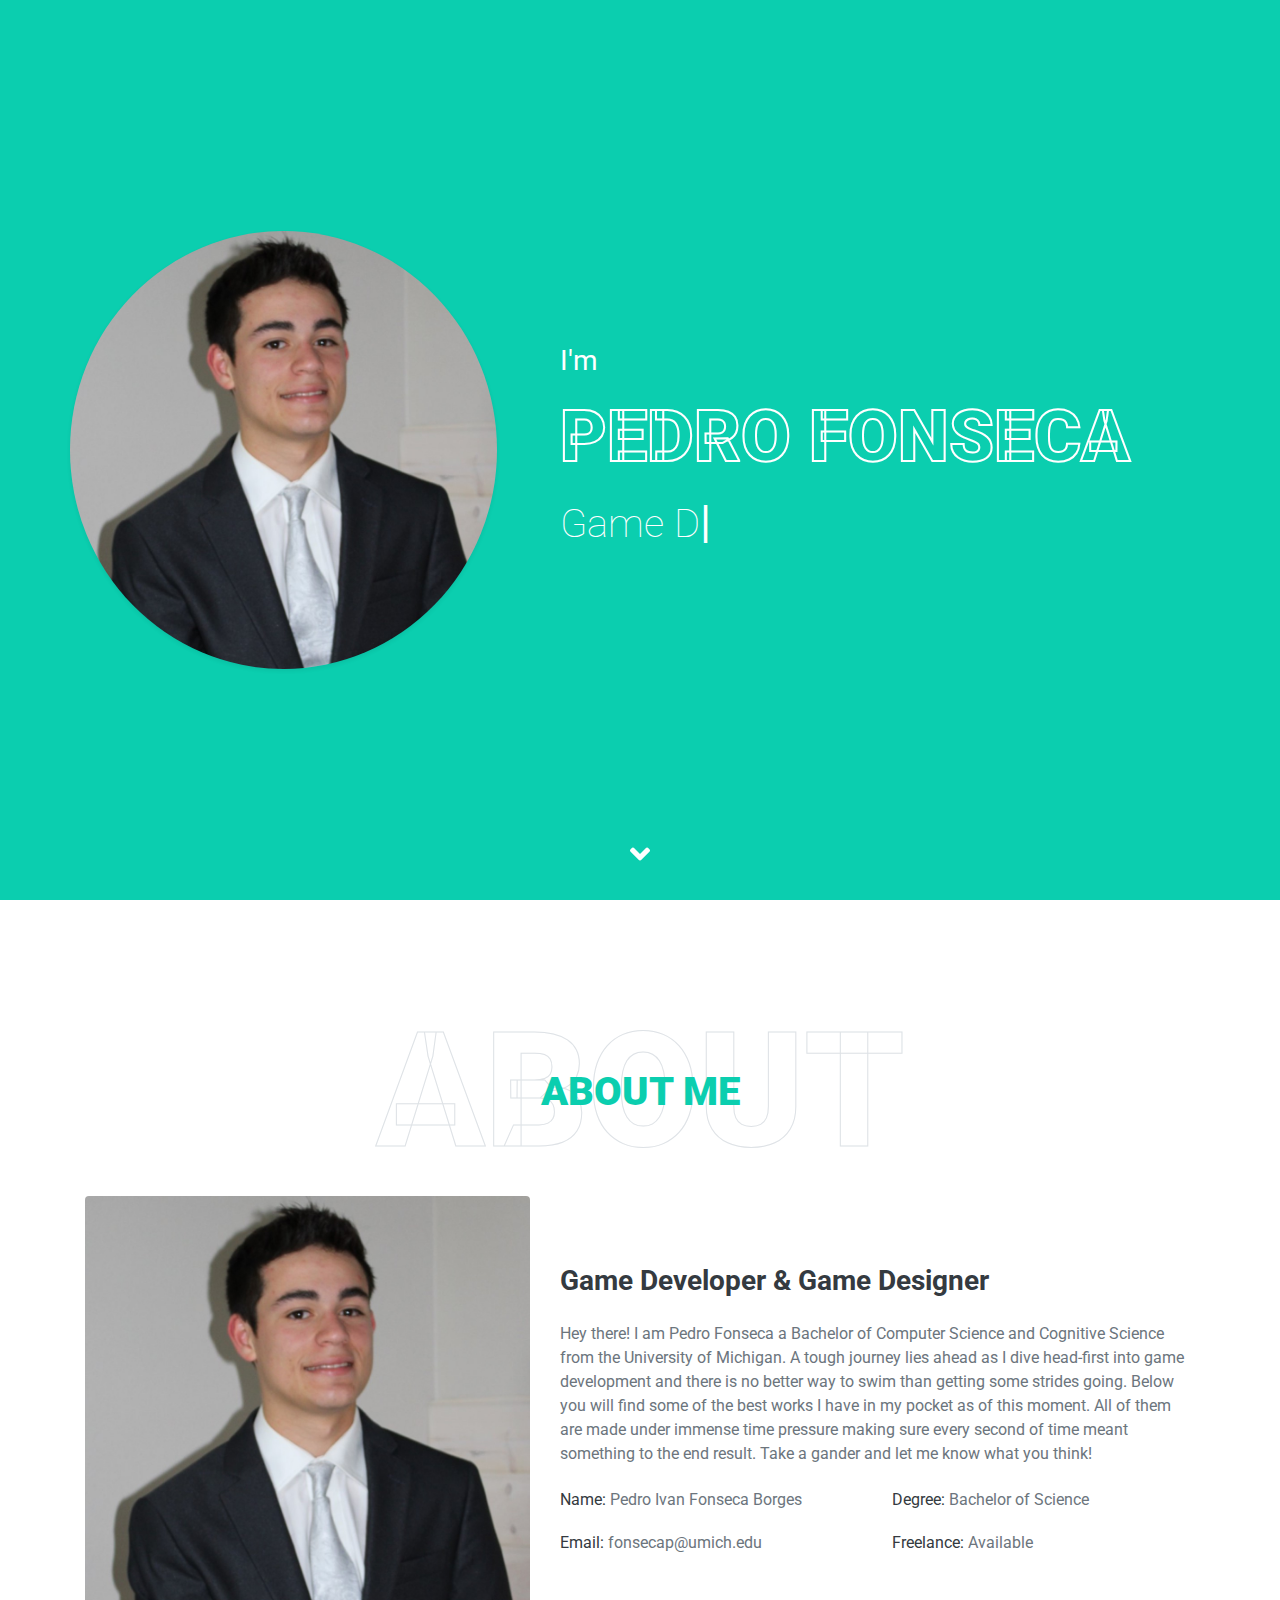
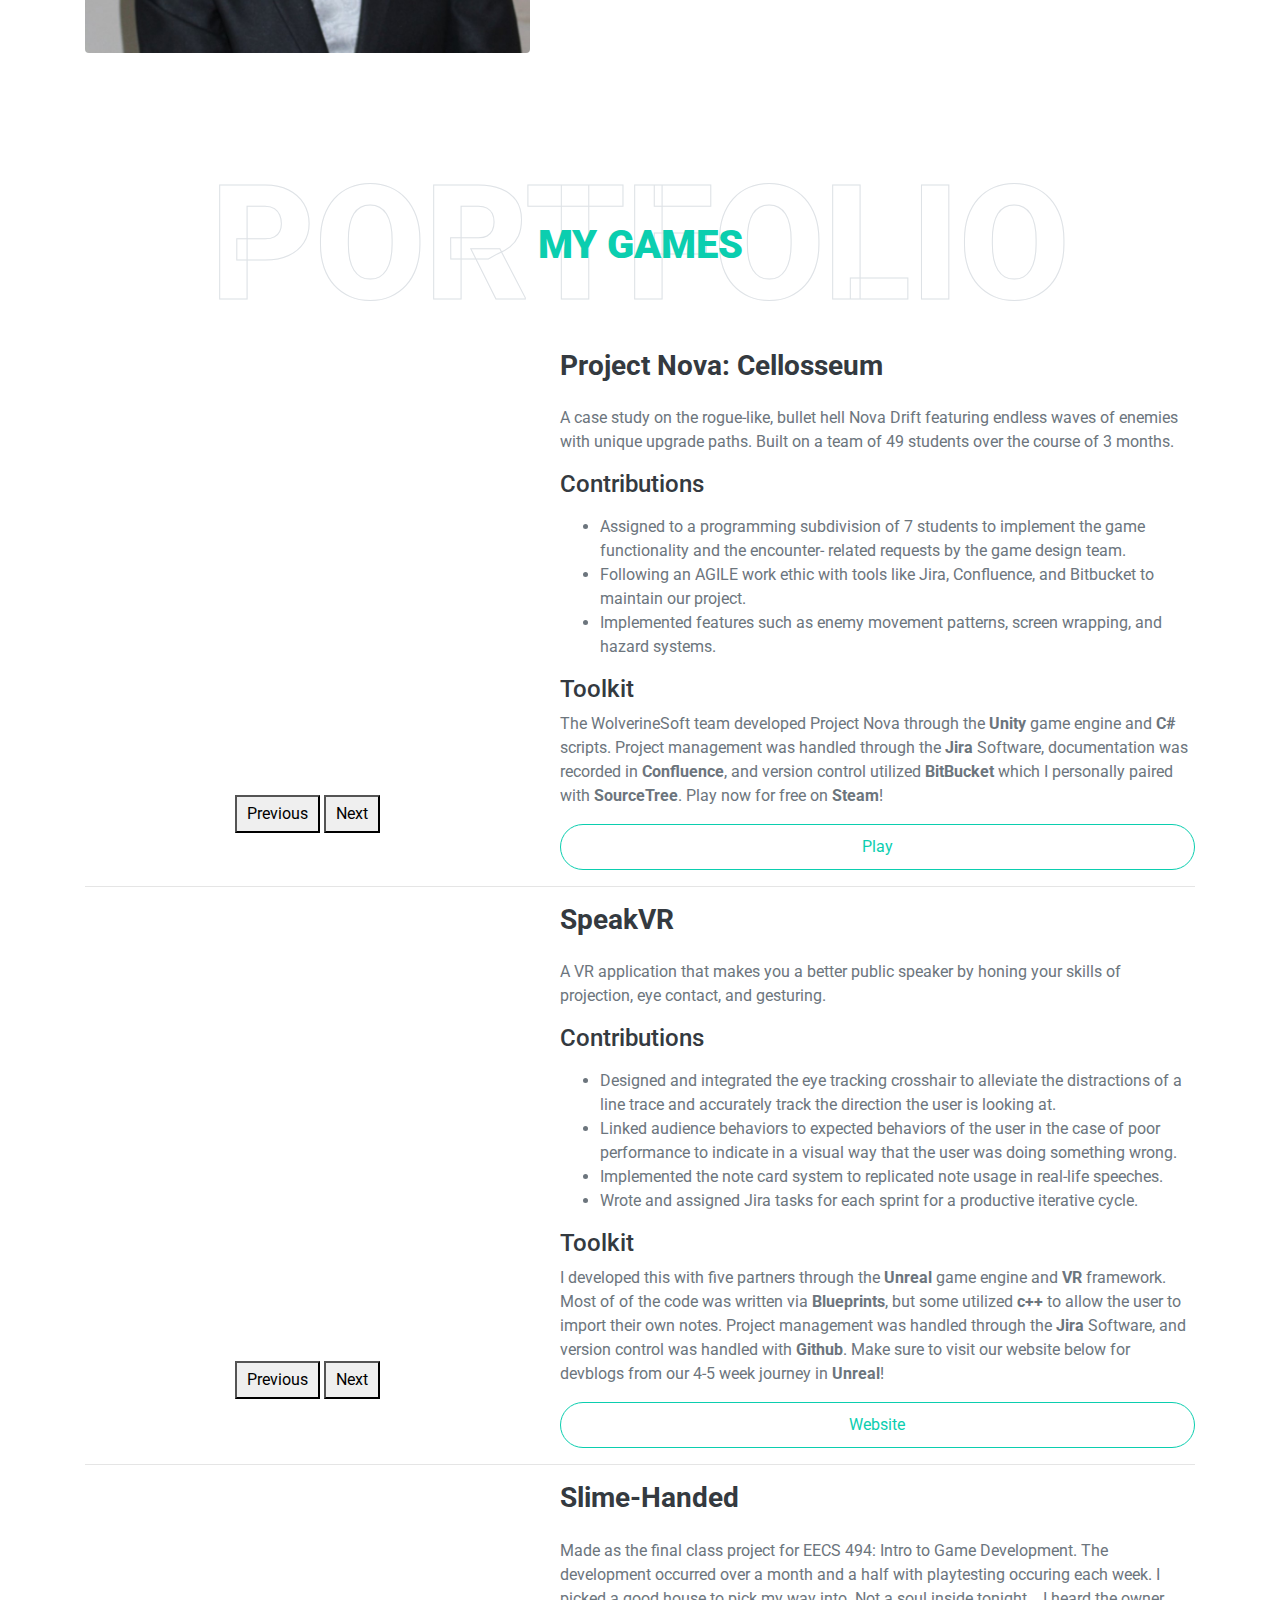
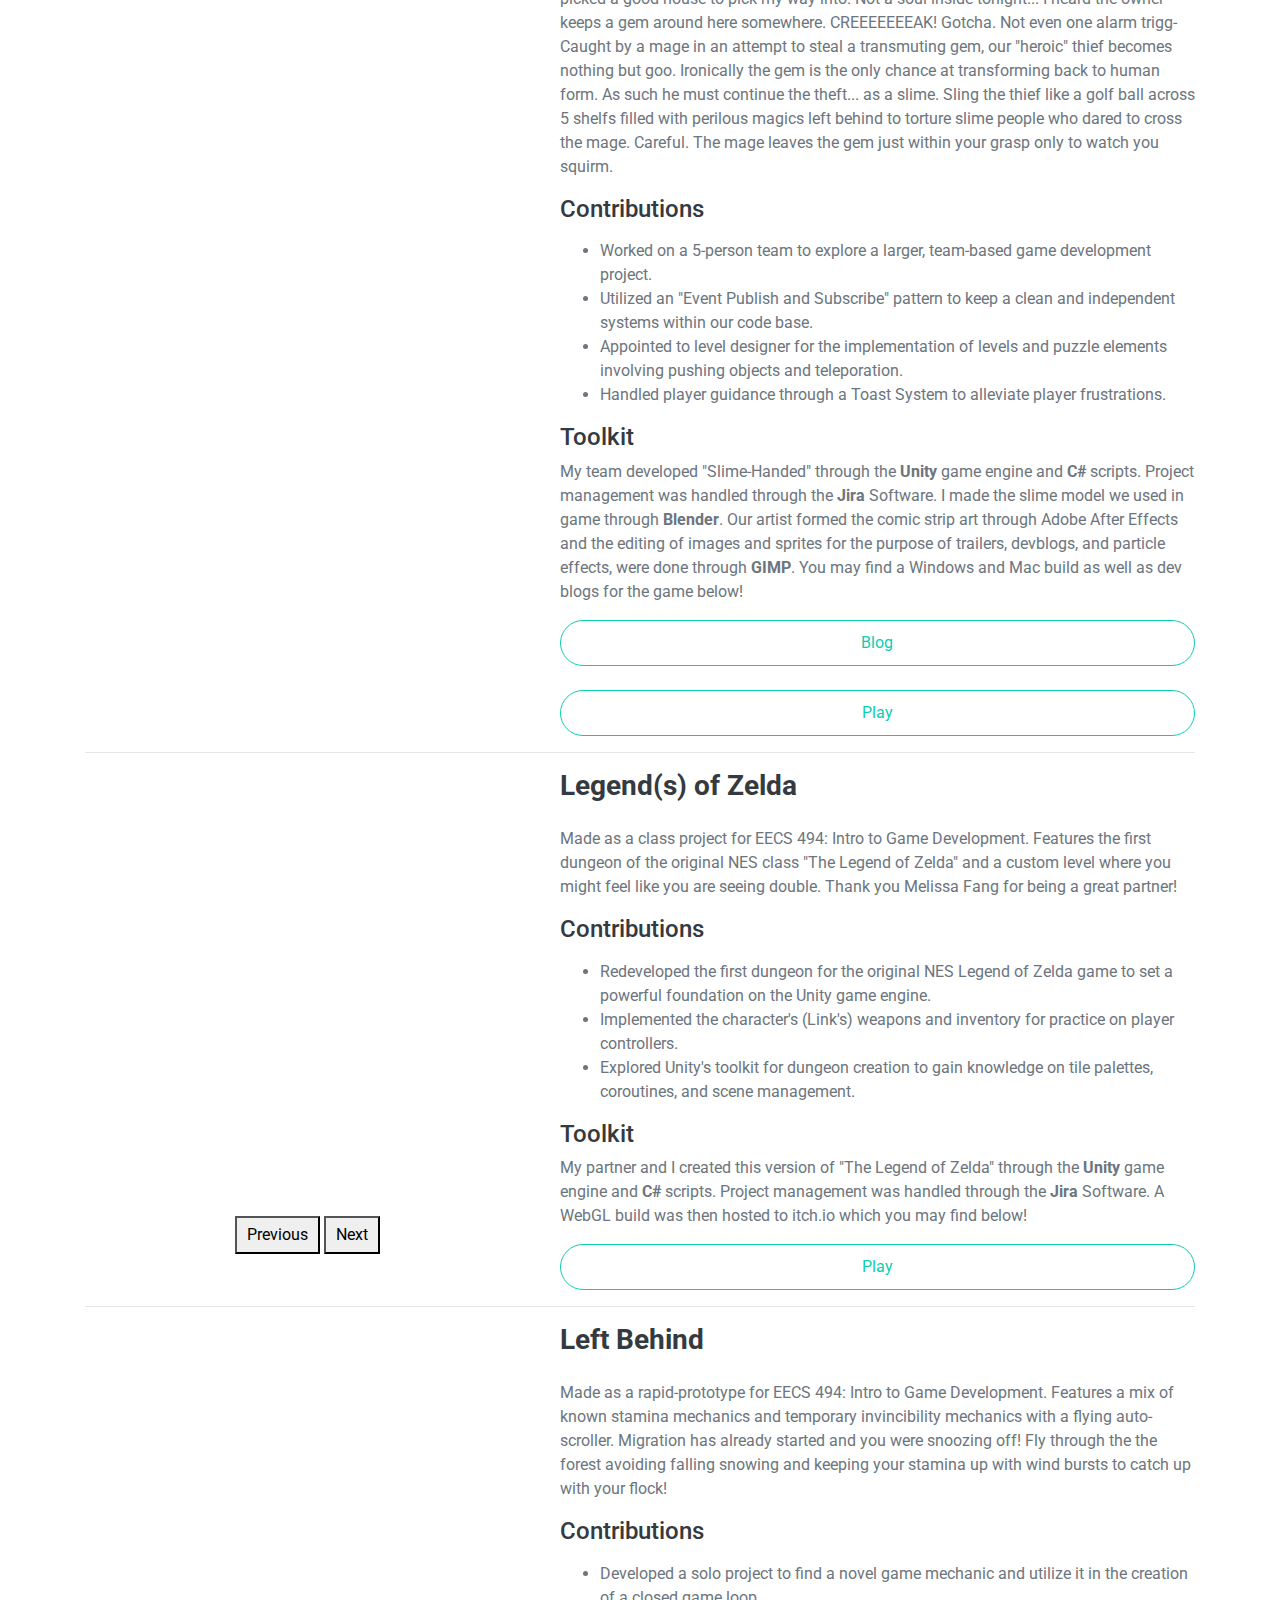
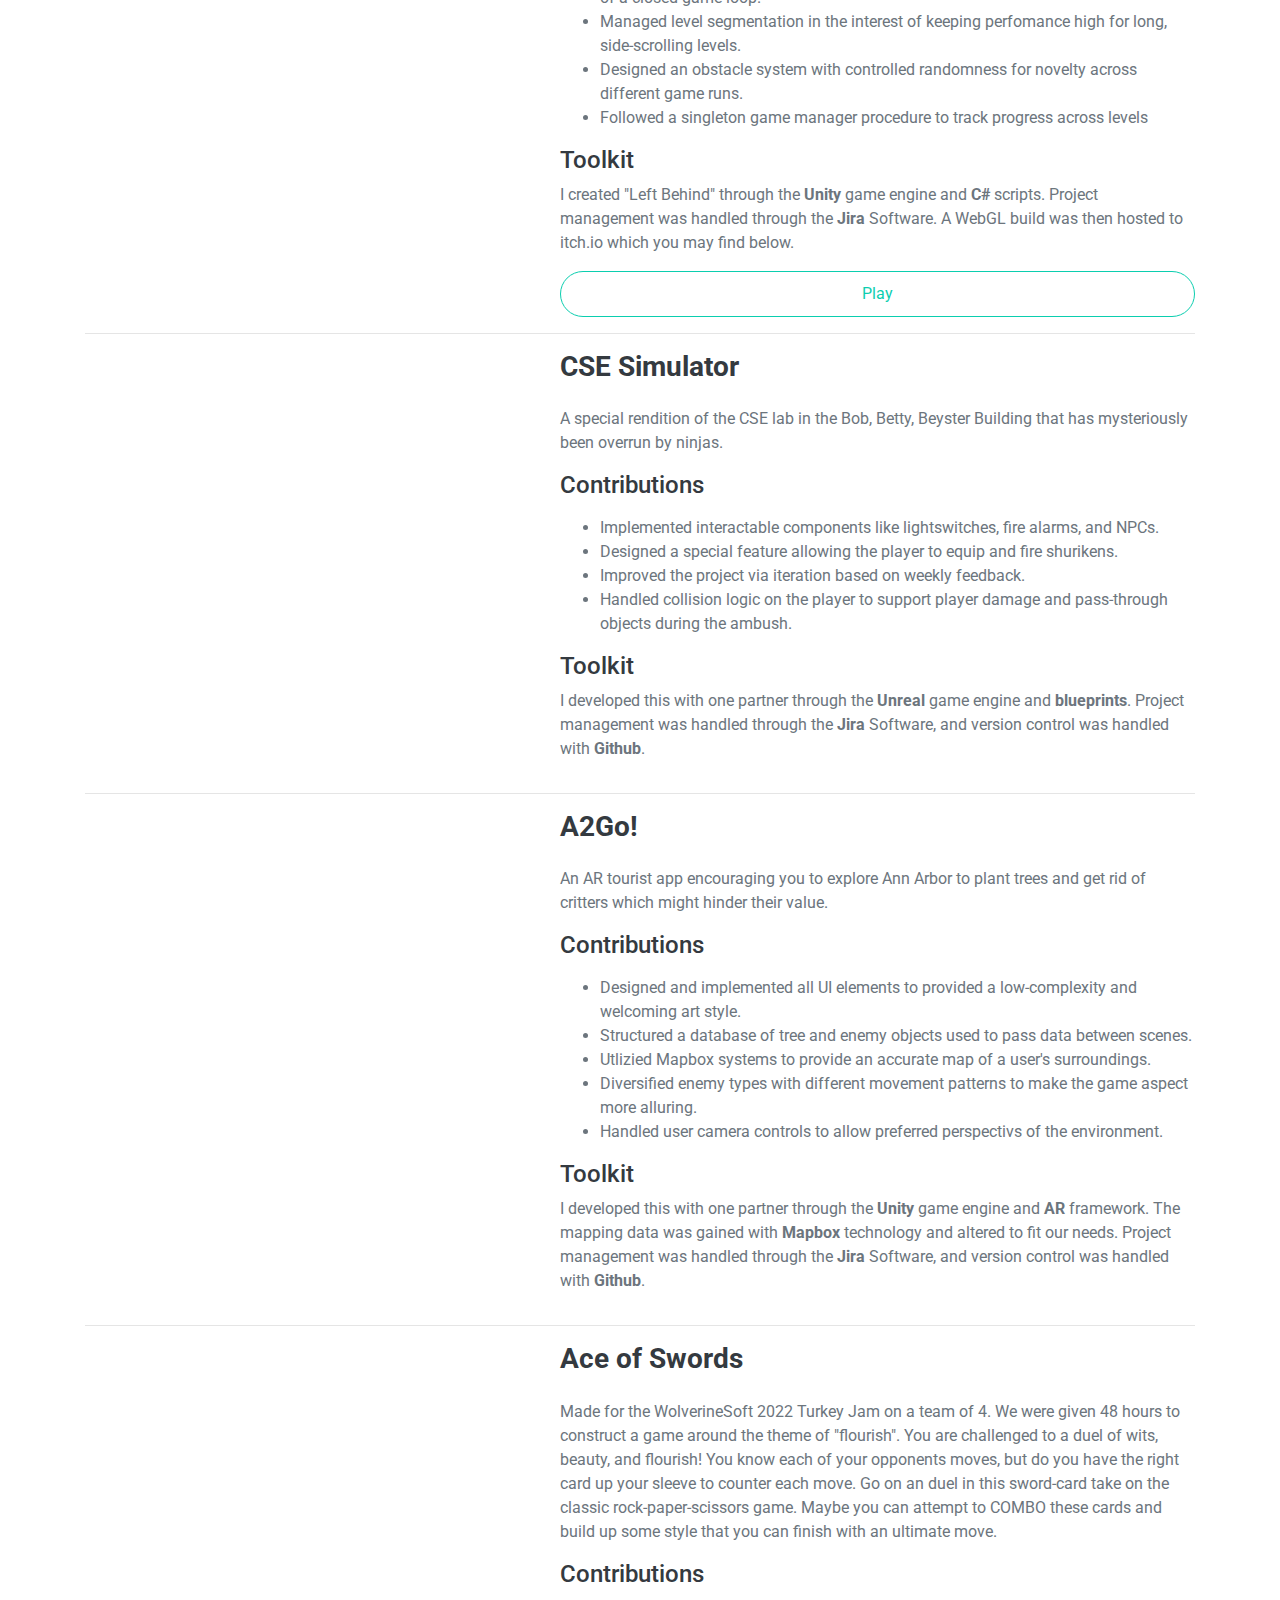
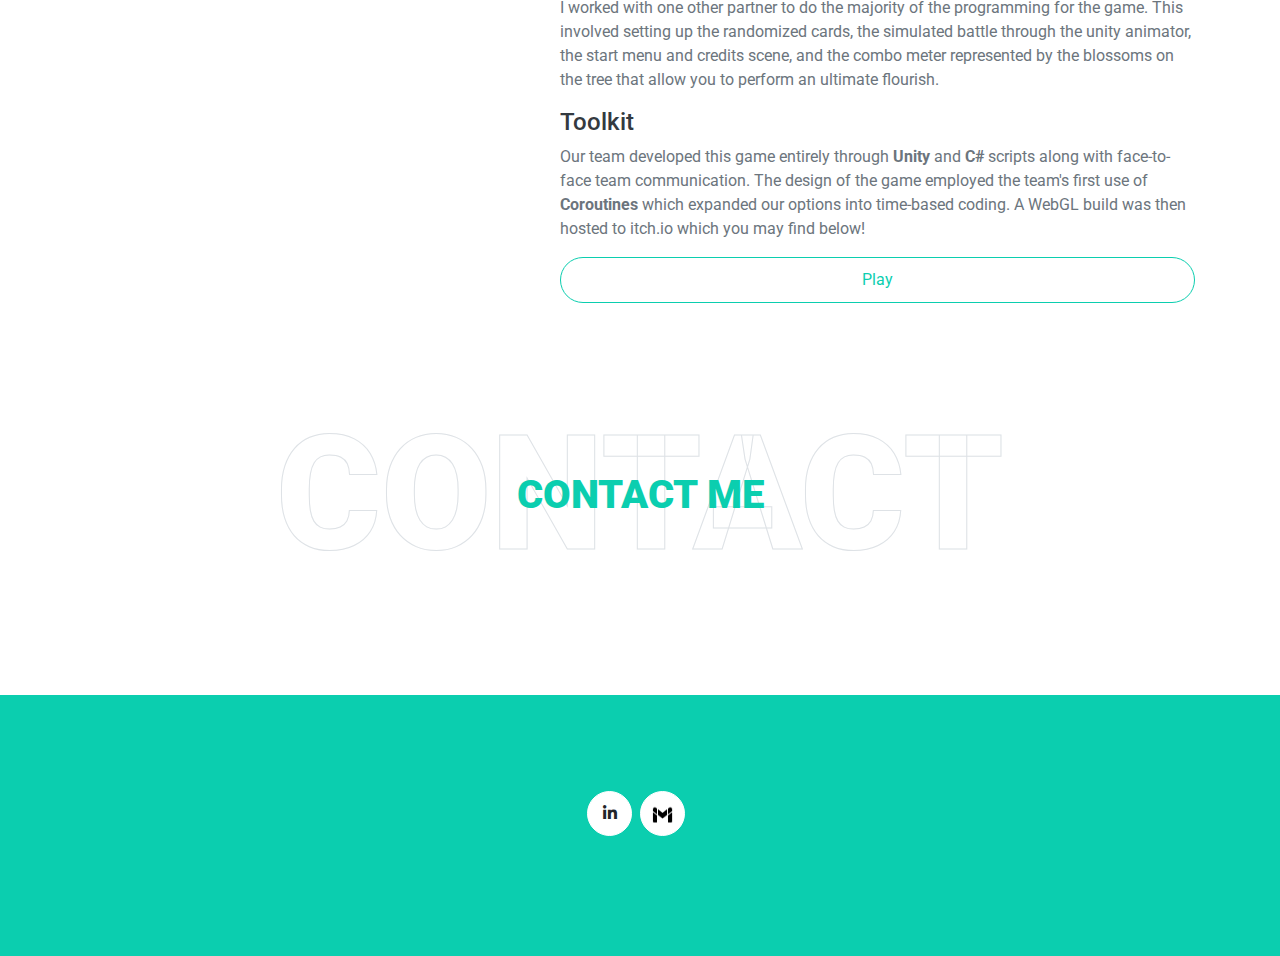
==== index.html @ fcbd3c76 "Update index.html" ====
<!DOCTYPE html>
<html lang="en">

<head>
    <meta charset="utf-8">
    <title>Pedro's Spotlight</title>
    <meta content="width=device-width, initial-scale=1.0" name="viewport">
    <meta content="Free HTML Templates" name="keywords">
    <meta content="Free HTML Templates" name="description">

    <!-- Favicon -->
    <link href="img/favicon.ico" rel="icon">

    <!-- Google Web Fonts -->
    <link rel="preconnect" href="https://fonts.gstatic.com">
    <link href="https://fonts.googleapis.com/css2?family=Roboto:wght@300;400;500;700;900&display=swap" rel="stylesheet"> 

    <!-- Font Awesome -->
    <link href="https://cdnjs.cloudflare.com/ajax/libs/font-awesome/5.10.0/css/all.min.css" rel="stylesheet">

    <!-- Libraries Stylesheet -->
    <link href="lib/owlcarousel/assets/owl.carousel.min.css" rel="stylesheet">
    <link href="lib/lightbox/css/lightbox.min.css" rel="stylesheet">

    <!-- Customized Bootstrap Stylesheet -->
    <link href="css/style.css" rel="stylesheet">

    <!-- Slide Settings -->
    <style>
        .slideshow-container {
        max-width: 800px;
        height: 400px; /* Set a fixed height for the container */
        position: relative;
        margin: auto;
        overflow: hidden; /* Hide overflowing images */
        }

        .slide-img {
        width: 100%;
        height: 100%; /* Set the height to 100% to fill the container */
        object-fit: cover; /* Maintain image aspect ratio while covering the container */
        }

        .slideshow-controls {
        text-align: center;
        margin-top: 10px;
        }

        .slideshow-button {
        padding: 5px 10px;
        font-size: 16px;
        cursor: pointer;
        }
    </style>
</head>

<body data-spy="scroll" data-target=".navbar" data-offset="51">
    <!-- Navbar Start -->
    <nav class="navbar fixed-top shadow-sm navbar-expand-lg bg-light navbar-light py-3 py-lg-0 px-lg-5">
        <a href="index.html" class="navbar-brand ml-lg-3">
            <h1 class="m-0 display-5"><span class="text-primary">Ico</span>Games</h1>
        </a>
        <button type="button" class="navbar-toggler" data-toggle="collapse" data-target="#navbarCollapse">
            <span class="navbar-toggler-icon"></span>
        </button>
        <div class="collapse navbar-collapse px-lg-3" id="navbarCollapse">
            <div class="navbar-nav m-auto py-0">
                <a href="#home" class="nav-item nav-link active">Home</a>
                <a href="#about" class="nav-item nav-link">About</a>
                <a href="#portfolio" class="nav-item nav-link">Portfolio</a>
                <a href="#contact" class="nav-item nav-link">Contact</a>
                <a href="resume.html" class="nav-item nav-link">Resume</a>
            </div>
        </div>
    </nav>
    <!-- Navbar End -->


    <!-- Header Start -->
    <div class="container-fluid bg-primary d-flex align-items-center mb-5 py-5" id="home" style="min-height: 100vh;">
        <div class="container">
            <div class="row align-items-center">
                <div class="col-lg-5 px-5 pl-lg-0 pb-5 pb-lg-0">
                    <img class="img-fluid w-100 rounded-circle shadow-sm" src="img/profile.jpg" alt="">
                </div>
                <div class="col-lg-7 text-center text-lg-left">
                    <h3 class="text-white font-weight-normal mb-3">I'm</h3>
                    <h1 class="display-3 text-uppercase text-primary mb-2" style="-webkit-text-stroke: 2px #ffffff;">Pedro Fonseca</h1>
                    <h1 class="typed-text-output d-inline font-weight-lighter text-white"></h1>
                    <div class="typed-text d-none">Game Developer, Game Designer, Narrator</div>
                    <!-- <div class="d-flex align-items-center justify-content-center justify-content-lg-start pt-5">
                        <a href="" class="btn btn-outline-light mr-5">Download CV</a>
                        <button type="button" class="btn-play" data-toggle="modal"
                            data-src="https://www.youtube.com/embed/DWRcNpR6Kdc" data-target="#videoModal">
                            <span></span>
                        </button>
                        <h5 class="font-weight-normal text-white m-0 ml-4 d-none d-sm-block">Play Video</h5>
                    </div> -->
                </div>
            </div>
        </div>
    </div>
    <!-- Header End -->


    <!-- About Start -->
    <div class="container-fluid py-5" id="about">
        <div class="container">
            <div class="position-relative d-flex align-items-center justify-content-center">
                <h1 class="display-1 text-uppercase text-white" style="-webkit-text-stroke: 1px #dee2e6;">About</h1>
                <h1 class="position-absolute text-uppercase text-primary">About Me</h1>
            </div>
            <div class="row align-items-center">
                <div class="col-lg-5 pb-4 pb-lg-0">
                    <img class="img-fluid rounded w-100" src="img/about.jpg" alt="">
                </div>
                <div class="col-lg-7">
                    <h3 class="mb-4">Game Developer & Game Designer</h3>
                    <p>Hey there! I am Pedro Fonseca a Bachelor of Computer Science and Cognitive Science from the University of Michigan.
						A tough journey lies ahead as I dive head-first into game development and there is no better way to swim than getting some strides going.
						Below you will find some of the best works I have in my pocket as of this moment. All of them are made under immense time pressure making
						sure every second of time meant something to the end result. Take a gander and let me know what you think!</p>
                    <div class="row mb-3">
                        <div class="col-sm-6 py-2"><h6>Name: <span class="text-secondary">Pedro Ivan Fonseca Borges</span></h6></div>
                        <div class="col-sm-6 py-2"><h6>Degree: <span class="text-secondary">Bachelor of Science</span></h6></div>
                        <div class="col-sm-6 py-2"><h6>Email: <span class="text-secondary">fonsecap@umich.edu</span></h6></div>
                        <div class="col-sm-6 py-2"><h6>Freelance: <span class="text-secondary">Available</span></h6></div>
                    </div>
                </div>
            </div>
        </div>
    </div>
    <!-- About End -->

    <!-- Portfolio Start -->
    <div class="container-fluid py-5" id="portfolio">
        <div class="container">
            <div class="position-relative d-flex align-items-center justify-content-center">
                <h1 class="display-1 text-uppercase text-white" style="-webkit-text-stroke: 1px #dee2e6;">Portfolio</h1>
                <h1 class="position-absolute text-uppercase text-primary">My Games</h1>
            </div>
            <div class="row align-items-center">
                <div class="col-lg-5 pb-4 pb-lg-0">
                    <style>
                        .mySlides2 {
                        display: none;
                        }
                    </style>

                    <div class="slideshow-container">
                        <div class="mySlides2">
                            <iframe width="385" height="216" src="https://www.youtube.com/embed/UfdB0nQPI6g" title="YouTube video player" frameborder="0" allow="accelerometer; autoplay; clipboard-write; encrypted-media; gyroscope; picture-in-picture; web-share" allowfullscreen></iframe>
                        </div>
                        <div class="mySlides2">
                            <iframe width="385" height="216" src="https://www.youtube.com/embed/Zd6ywi591Io?si=r2nWsMpLo3KEGIe1" title="YouTube video player" frameborder="0" allow="accelerometer; autoplay; clipboard-write; encrypted-media; gyroscope; picture-in-picture; web-share" allowfullscreen></iframe>
                        </div>
                    </div>

                    <div class="slideshow-controls">
                        <button class="slideshow-button" onclick="plusSlides2(-1)">Previous</button>
                        <button class="slideshow-button" onclick="plusSlides2(1)">Next</button>
                    </div>

                    <script>
                        let slideIndex2 = 1;
                        showSlides2(slideIndex2);

                        function plusSlides2(n) {
                            showSlides2(slideIndex2 += n);
                        }

                        function showSlides2(n) {
                            let i;
                            const slides = document.getElementsByClassName("mySlides2");

                            if (n > slides.length) {
                            slideIndex2 = 1;
                            }
                            if (n < 1) {
                            slideIndex2 = slides.length;
                            }

                            for (i = 0; i < slides.length; i++) {
                            slides[i].style.display = "none";
                            }

                            slides[slideIndex2 - 1].style.display = "block";
                        }
                    </script>
                </div>
                <div class="col-lg-7">
                    <h3 class="mb-4">Project Nova: Cellosseum</h3>
                    <p>
                        A case study on the rogue-like, bullet hell Nova Drift featuring endless waves of enemies with unique upgrade paths. 
                        Built on a team of 49 students over the course of 3 months.
                    </p>
                    <h4>Contributions</h4>
                    <p>
                        <ul>
                            <li>Assigned to a programming subdivision of 7 students to implement the game functionality and the encounter-
                                related requests by the game design team.</li>
                            <li>Following an AGILE work ethic with tools like Jira, Confluence, and Bitbucket to maintain our project.</li>
                            <li>Implemented features such as enemy movement patterns, screen wrapping, and hazard systems.</li>
                        </ul>
                    </p>
                    <h4>Toolkit</h4>
                    <p>
                        The WolverineSoft team developed Project Nova through the <b>Unity</b> game engine and <b>C#</b> scripts.
                        Project management was handled through the <b>Jira</b> Software, documentation was recorded in <b>Confluence</b>,
                        and version control utilized <b>BitBucket</b> which I personally paired with <b>SourceTree</b>.
                        Play now for free on <b>Steam</b>!
                    </p>
                    <a href="https://store.steampowered.com/app/2557580/Cellosseum/?beta=1" class="btn btn-outline-primary d-none d-lg-block">Play</a>
                </div>
            </div>
            <hr>
            <div class="row align-items-center">
                <div class="col-lg-5 pb-4 pb-lg-0">
                    <style>
                        .mySlides0 {
                        display: none;
                        }
                    </style>

                    <div class="slideshow-container">
                        <div class="mySlides0">
                            <iframe width="385" height="216" src="https://www.youtube.com/embed/fCvRewE4dEA?si=2kN0ph7vedUkqfsf" title="YouTube video player" frameborder="0" allow="accelerometer; autoplay; clipboard-write; encrypted-media; gyroscope; picture-in-picture; web-share" allowfullscreen></iframe>
                        </div>
                        <div class="mySlides0">
                            <iframe width="385" height="216" src="https://www.youtube.com/embed/mHBrbEf0kWQ?si=Yw4gr-g5pPSqF94s" title="YouTube video player" frameborder="0" allow="accelerometer; autoplay; clipboard-write; encrypted-media; gyroscope; picture-in-picture; web-share" allowfullscreen></iframe>
                        </div>
                    </div>

                    <div class="slideshow-controls">
                        <button class="slideshow-button" onclick="plusSlides0(-1)">Previous</button>
                        <button class="slideshow-button" onclick="plusSlides0(1)">Next</button>
                    </div>

                    <script>
                        let slideIndex0 = 1;
                        showSlides0(slideIndex0);

                        function plusSlides0(n) {
                            showSlides0(slideIndex0 += n);
                        }

                        function showSlides0(n) {
                            let i;
                            const slides = document.getElementsByClassName("mySlides0");

                            if (n > slides.length) {
                            slideIndex0 = 1;
                            }
                            if (n < 1) {
                            slideIndex0 = slides.length;
                            }

                            for (i = 0; i < slides.length; i++) {
                            slides[i].style.display = "none";
                            }

                            slides[slideIndex0 - 1].style.display = "block";
                        }
                    </script>
                </div>
                <div class="col-lg-7">
                    <h3 class="mb-4">SpeakVR</h3>
                    <p>
                        A VR application that makes you a better public speaker by honing your skills of projection, eye contact, and gesturing.
                    </p>
                    <h4>Contributions</h4>
                    <p>
                        <ul>
                            <li>Designed and integrated the eye tracking crosshair to alleviate the distractions of a line trace and accurately track the direction the user is looking at.</li>
                            <li>Linked audience behaviors to expected behaviors of the user in the case of poor performance to indicate in a visual way that the user was doing something wrong.</li>
                            <li>Implemented the note card system to replicated note usage in real-life speeches.</li>
                            <li>Wrote and assigned Jira tasks for each sprint for a productive iterative cycle.</li>
                        </ul>
                    </p>
                    <h4>Toolkit</h4>
                    <p>
                        I developed this with five partners through the <b>Unreal</b> game engine and <b>VR</b> framework. Most of of the code was written
                        via <b>Blueprints</b>, but some utilized <b>c++</b> to allow the user to import their own notes. Project management was handled 
                        through the <b>Jira</b> Software, and version control was handled with <b>Github</b>.

                        Make sure to visit our website below for devblogs from our 4-5 week journey in <b>Unreal</b>!
                    </p>
                    <a href="https://loportokat.wixsite.com/speakvr" class="btn btn-outline-primary d-none d-lg-block">Website</a>
                </div>
            </div>
            <hr>
            <div class="row align-items-center">
                <div class="col-lg-5 pb-4 pb-lg-0">
                    <div class="slideshow-container">
                        <iframe width="385" height="216" src="https://www.youtube.com/embed/cQMrZ4qzkBE" title="YouTube video player" frameborder="0" allow="accelerometer; autoplay; clipboard-write; encrypted-media; gyroscope; picture-in-picture; web-share" allowfullscreen></iframe>
                    </div>
                </div>
                <hr>
                <div class="col-lg-7">
                    <h3 class="mb-4">Slime-Handed</h3>
                    <p>
                        Made as the final class project for EECS 494: Intro to Game Development. The development occurred over a month and a half
                        with playtesting occuring each week. I picked a good house to pick my way into. Not a soul inside tonight... I heard the owner keeps a gem around here somewhere. CREEEEEEEAK! Gotcha. Not even one alarm trigg-

                        Caught by a mage in an attempt to steal a transmuting gem, our "heroic" thief becomes nothing but goo. 
                        Ironically the gem is the only chance at transforming back to human form. As such he must continue the theft... as a slime. 
                        Sling the thief like a golf ball across 5 shelfs filled with perilous magics left behind to torture slime people who dared to cross the mage. 
                        Careful. The mage leaves the gem just within your grasp only to watch you squirm.
                    </p>
                    <h4>Contributions</h4>
                    <p>
                        <ul>
                            <li>Worked on a 5-person team to explore a larger, team-based game development project.</li>
                            <li>Utilized an "Event Publish and Subscribe" pattern to keep a clean and independent systems within our code base.</li>
                            <li>Appointed to level designer for the implementation of levels and puzzle elements involving pushing objects and teleporation.</li>
                            <li>Handled player guidance through a Toast System to alleviate player frustrations.</li>
                        </ul>
                    </p>
                    <h4>Toolkit</h4>
                    <p>
                        My team developed "Slime-Handed" through the <b>Unity</b> game engine and <b>C#</b> scripts.
                        Project management was handled through the <b>Jira</b> Software.
                        I made the slime model we used in game through <b>Blender</b>.
                        Our artist formed the comic strip art through Adobe After Effects and 
                        the editing of images and sprites for the purpose of trailers, devblogs, and particle effects, 
                        were done through <b>GIMP</b>.
                        You may find a Windows and Mac build as well as dev blogs for the game below!
                    </p>
                    <a href="https://www.indiedb.com/members/fonsecap/blogs" class="btn btn-outline-primary d-none d-lg-block">Blog</a>
                    <br>
                    <a href="https://fonsecap.itch.io/slime-handed" class="btn btn-outline-primary d-none d-lg-block">Play</a>
                </div>
            </div>
            <hr>
            <div class="row align-items-center">
                <div class="col-lg-5 pb-4 pb-lg-0">
                    <style>
                        .mySlides3 {
                        display: none;
                        }
                    </style>

                    <div class="slideshow-container">
                        <div class="mySlides3">
                            <iframe width="385" height="216" src="https://www.youtube.com/embed/2vScc-IJN0I?si=gkSTDIdB6iiodEiu" title="YouTube video player" frameborder="0" allow="accelerometer; autoplay; clipboard-write; encrypted-media; gyroscope; picture-in-picture; web-share" allowfullscreen></iframe>
                        </div>
                        <div class="mySlides3">
                            <iframe width="385" height="216" src="https://www.youtube.com/embed/cThTXtk0wYE?si=uAAT3zanSbQQUYj4" title="YouTube video player" frameborder="0" allow="accelerometer; autoplay; clipboard-write; encrypted-media; gyroscope; picture-in-picture; web-share" allowfullscreen></iframe>
                        </div>
                        <div class="mySlides3">
                            <iframe width="385" height="216" src="https://www.youtube.com/embed/EQa1vHWRNkM?si=sokJyVT0Y9zLU3qH" title="YouTube video player" frameborder="0" allow="accelerometer; autoplay; clipboard-write; encrypted-media; gyroscope; picture-in-picture; web-share" allowfullscreen></iframe>
                        </div>
                    </div>

                    <div class="slideshow-controls">
                        <button class="slideshow-button" onclick="plusSlides3(-1)">Previous</button>
                        <button class="slideshow-button" onclick="plusSlides3(1)">Next</button>
                    </div>

                    <script>
                        let slideIndex3 = 1;
                        showSlides3(slideIndex3);

                        function plusSlides3(n) {
                            showSlides3(slideIndex3 += n);
                        }

                        function showSlides3(n) {
                            let i;
                            const slides = document.getElementsByClassName("mySlides3");

                            if (n > slides.length) {
                            slideIndex3 = 1;
                            }
                            if (n < 1) {
                            slideIndex3 = slides.length;
                            }

                            for (i = 0; i < slides.length; i++) {
                            slides[i].style.display = "none";
                            }

                            slides[slideIndex3 - 1].style.display = "block";
                        }
                    </script>
                </div>
                <div class="col-lg-7">
                    <h3 class="mb-4">Legend(s) of Zelda</h3>
                    <p>
                        Made as a class project for EECS 494: Intro to Game Development. Features the first dungeon of the original NES class "The Legend of Zelda"
                        and a custom level where you might feel like you are seeing double. Thank you Melissa Fang for being a great partner!
                    </p>
                    <h4>Contributions</h4>
                    <p>
                        <ul>
                            <li>Redeveloped the first dungeon for the original NES Legend of Zelda game to set a powerful foundation on the Unity
                                game engine.</li>
                            <li>Implemented the character's (Link's) weapons and inventory for practice on player controllers.</li>
                            <li>Explored Unity's toolkit for dungeon creation to gain knowledge on tile palettes, coroutines, and scene management.</li>
                        </ul>
                    </p>
                    <h4>Toolkit</h4>
                    <p>
                        My partner and I created this version of "The Legend of Zelda" through the <b>Unity</b> game engine and <b>C#</b> scripts.
                        Project management was handled through the <b>Jira</b> Software.
                        A WebGL build was then hosted to itch.io which you may find below!
                    </p>
                    <a href="https://fonsecap.itch.io/legend-of-zelda" class="btn btn-outline-primary d-none d-lg-block">Play</a>
                </div>
            </div>
            <hr>
            <div class="row align-items-center">
                <div class="col-lg-5 pb-4 pb-lg-0">
                    <div class="slideshow-container">
                        <iframe width="385" height="216" src="https://www.youtube.com/embed/tUSX-YCtLbM?si=9uhCMfFdsl9400Cz" title="YouTube video player" frameborder="0" allow="accelerometer; autoplay; clipboard-write; encrypted-media; gyroscope; picture-in-picture; web-share" allowfullscreen></iframe>
                    </div>
                </div>
                <div class="col-lg-7">
                    <h3 class="mb-4">Left Behind</h3>
                    <p>
                        Made as a rapid-prototype for EECS 494: Intro to Game Development. Features a mix of known stamina mechanics
                        and temporary invincibility mechanics with a flying auto-scroller. Migration has already started and you were snoozing off! 
                        Fly through the the forest avoiding falling snowing and keeping your stamina up with wind bursts to catch up with your flock!
                    </p>
                    <h4>Contributions</h4>
                    <p>
                        <ul>
                            <li>Developed a solo project to find a novel game mechanic and utilize it in the creation of a closed game loop.</li>
                            <li>Managed level segmentation in the interest of keeping perfomance high for long, side-scrolling levels.</li>
                            <li>Designed an obstacle system with controlled randomness for novelty across different game runs.</li>
                            <li>Followed a singleton game manager procedure to track progress across levels</li>
                        </ul>
                    </p>
                    <h4>Toolkit</h4>
                    <p>
                        I created "Left Behind" through the <b>Unity</b> game engine and <b>C#</b> scripts.
                        Project management was handled through the <b>Jira</b> Software.
                        A WebGL build was then hosted to itch.io which you may find below.
                    </p>
                    <a href="https://fonsecap.itch.io/left-behind" class="btn btn-outline-primary d-none d-lg-block">Play</a>
                </div>
            </div>
            <hr>
            <div class="row align-items-center">
                <div class="col-lg-5 pb-4 pb-lg-0">
                    <div class="slideshow-container">
                        <iframe width="385" height="216" src="https://www.youtube.com/embed/mc-hybwZ5ZI?si=q-GGt0qEV9dXo6cY" title="YouTube video player" frameborder="0" allow="accelerometer; autoplay; clipboard-write; encrypted-media; gyroscope; picture-in-picture; web-share" allowfullscreen></iframe>
                    </div>
                </div>
                <div class="col-lg-7">
                    <h3 class="mb-4">CSE Simulator</h3>
                    <p>
                        A special rendition of the CSE lab in the Bob, Betty, Beyster Building that has mysteriously been overrun by ninjas.
                    </p>
                    <h4>Contributions</h4>
                    <p>
                        <ul>
                            <li>Implemented interactable components like lightswitches, fire alarms, and NPCs.</li>
                            <li>Designed a special feature allowing the player to equip and fire shurikens.</li>
                            <li>Improved the project via iteration based on weekly feedback.</li>
                            <li>Handled collision logic on the player to support player damage and pass-through objects during the ambush.</li>
                        </ul>
                    </p>
                    <h4>Toolkit</h4>
                    <p>
                        I developed this with one partner through the <b>Unreal</b> game engine and <b>blueprints</b>.
                        Project management was handled through the <b>Jira</b> Software, and version control was handled with <b>Github</b>.
                    </p>
                </div>
            </div>
            <hr>
            <div class="row align-items-center">
                <div class="col-lg-5 pb-4 pb-lg-0">
                    <div class="slideshow-container">
                        <iframe width="385" height="216" src="https://www.youtube.com/embed/QucUcVDeCIM?si=ivUje1D8PVG07VfD" title="YouTube video player" frameborder="0" allow="accelerometer; autoplay; clipboard-write; encrypted-media; gyroscope; picture-in-picture; web-share" allowfullscreen></iframe>
                    </div>
                </div>
                <div class="col-lg-7">
                    <h3 class="mb-4">A2Go!</h3>
                    <p>
                        An AR tourist app encouraging you to explore Ann Arbor to plant trees and get rid of critters which might hinder their value.
                    </p>
                    <h4>Contributions</h4>
                    <p>
                        <ul>
                            <li>Designed and implemented all UI elements to provided a low-complexity and welcoming art style.</li>
                            <li>Structured a database of tree and enemy objects used to pass data between scenes.</li>
                            <li>Utlizied Mapbox systems to provide an accurate map of a user's surroundings.</li>
                            <li>Diversified enemy types with different movement patterns to make the game aspect more alluring.</li>
                            <li>Handled user camera controls to allow preferred perspectivs of the environment.</li>
                        </ul>
                    </p>
                    <h4>Toolkit</h4>
                    <p>
                        I developed this with one partner through the <b>Unity</b> game engine and <b>AR</b> framework. The mapping data was 
                        gained with <b>Mapbox</b> technology and altered to fit our needs. Project management was handled through the 
                        <b>Jira</b> Software, and version control was handled with <b>Github</b>.
                    </p>
                </div>
            </div>
            <hr>
            <div class="row align-items-center">
                <div class="col-lg-5 pb-4 pb-lg-0">
                    <div class="slideshow-container">
                        <iframe width="385" height="216" src="https://www.youtube.com/embed/96jKWEqUGp0?si=7qCmsreZ0-ZlqKhr" title="YouTube video player" frameborder="0" allow="accelerometer; autoplay; clipboard-write; encrypted-media; gyroscope; picture-in-picture; web-share" allowfullscreen></iframe>
                    </div>
                </div>
                <div class="col-lg-7">
                    <h3 class="mb-4">Ace of Swords</h3>
                    <p>Made for the WolverineSoft 2022 Turkey Jam on a team of 4. We were given 48 hours to
                       construct a game around the theme of "flourish". You are challenged to a duel of wits, beauty, and flourish! 
                       You know each of your opponents moves, but do you have the right card up your sleeve to counter each move.  
                       Go on an duel in this sword-card take on the classic rock-paper-scissors game. 
                       Maybe you can attempt to COMBO these cards and build up some style that you can finish with an ultimate move. 
                    </p>
                    <h4>Contributions</h4>
                    <p>
                        I worked with one other partner to do the majority of the programming for the game. This involved setting up
                        the randomized cards, the simulated battle through the unity animator, the start menu and credits scene, and the combo meter
                        represented by the blossoms on the tree that allow you to perform an ultimate flourish.
                    </p>
                    <h4>Toolkit</h4>
                    <p>
                        Our team developed this game entirely through <b>Unity</b> and <b>C#</b> scripts along with face-to-face team communication.
                        The design of the game employed the team's first use of <b>Coroutines</b> which expanded our options into time-based coding.
                        A WebGL build was then hosted to itch.io which you may find below!
                    </p>
                    <a href="https://fonsecap.itch.io/ace-of-swords" class="btn btn-outline-primary d-none d-lg-block">Play</a>
                </div>
            </div>
            <!-- <hr> -->
            <!-- <div class="row align-items-center">
                <div class="col-lg-5 pb-4 pb-lg-0">
                    <img class="img-fluid rounded w-100" src="img/treehouse.png" alt="">
                </div>
                <div class="col-lg-7">
                    <h3 class="mb-4">Witching Hour</h3> 
                    <p>Made for the WolverineSoft 2022 Pumpkin Jam on a team of 5 entirely new game developers. We were given 48 hours to
                       construct a game around the theme of "curses". Have you ever wanted to play a mix between PvZ and a shooter game? Well, you can't. But you can get something that is vaguely related to that theme!
                       Fight off hordes of knights with powerful curses as they crusade against you and your witchy schemes! These knights are well disciplined and walk in perfect rank and file due to their martial expertise. 
                       The Runic Gem is their target and you are but a small obstacle in between. Survive until the Witching Hour... a time where your might is unstoppable.
                       Enjoy your Witching Hour!
                    </p>
                    <h4>Contributions</h4>
                    <p>
                        I worked on the special effects of the ice curse, stamina, and scene setup. In other words, I made the ice projectile slow enemies, created all the scenes
                        besides the intro video scene, handled the mana system, and implemented the UI.
                    </p>
                    <h4>Toolkit</h4>
                    <p>
                        Our team developed this game entirely through <b>Unity</b> and <b>C#</b> scripts along with face-to-face team communication.
                        You can find a windows download below!
                    </p>
                    <a href="https://fonsecap.itch.io/witching-hour" class="btn btn-outline-primary d-none d-lg-block">Play</a>
                </div>
            </div> -->
        </div>
    </div>
    <!-- Portfolio End -->
    
    <!-- Contact Start -->
    <div class="container-fluid py-5" id="contact">
        <div class="container">
            <div class="position-relative d-flex align-items-center justify-content-center">
                <h1 class="display-1 text-uppercase text-white" style="-webkit-text-stroke: 1px #dee2e6;">Contact</h1>
                <h1 class="position-absolute text-uppercase text-primary">Contact Me</h1>
            </div>
        </div>
    </div>
    <!-- Contact End -->


    <!-- Footer Start -->
    <div class="container-fluid bg-primary text-white mt-5 py-5 px-sm-3 px-md-5">
        <div class="container text-center py-5">
            <div class="d-flex justify-content-center mb-4">
                <!-- <a class="btn btn-light btn-social mr-2" href="#"><i class="fab fa-twitter"></i></a>
                <a class="btn btn-light btn-social mr-2" href="#"><i class="fab fa-facebook-f"></i></a> -->
                <a class="btn btn-light btn-social mr-2" href="https://www.linkedin.com/in/pedro-fonseca-borges-0123b81b3/"><i class="fab fa-linkedin-in"></i></a>
                <a class="btn btn-light btn-social mr-2" href="#about"><img class="img-fluid rounded w-50" src="img/gmail.png" alt=""></a>
            </div>
            <!-- <div class="d-flex justify-content-center mb-3">
                <a class="text-white" href="#">Privacy</a>
                <span class="px-3">|</span>
                <a class="text-white" href="#">Terms</a>
                <span class="px-3">|</span>
                <a class="text-white" href="#">FAQs</a>
                <span class="px-3">|</span>
                <a class="text-white" href="#">Help</a>
            </div>
            <p class="m-0">&copy; <a class="text-white font-weight-bold" href="#">Domain Name</a>. All Rights Reserved. Designed by <a class="text-white font-weight-bold" href="https://htmlcodex.com">HTML Codex</a>
            </p> -->
        </div>
    </div>
    <!-- Footer End -->

    <!-- Scroll to Bottom -->
    <i class="fa fa-2x fa-angle-down text-white scroll-to-bottom"></i>

    <!-- Back to Top -->
    <a href="#" class="btn btn-outline-dark px-0 back-to-top"><i class="fa fa-angle-double-up"></i></a>


    <!-- JavaScript Libraries -->
    <script src="https://code.jquery.com/jquery-3.4.1.min.js"></script>
    <script src="https://stackpath.bootstrapcdn.com/bootstrap/4.4.1/js/bootstrap.bundle.min.js"></script>
    <script src="lib/typed/typed.min.js"></script>
    <script src="lib/easing/easing.min.js"></script>
    <script src="lib/waypoints/waypoints.min.js"></script>
    <script src="lib/owlcarousel/owl.carousel.min.js"></script>
    <script src="lib/isotope/isotope.pkgd.min.js"></script>
    <script src="lib/lightbox/js/lightbox.min.js"></script>

    <!-- Contact Javascript File -->
    <script src="mail/jqBootstrapValidation.min.js"></script>
    <script src="mail/contact.js"></script>

    <!-- Template Javascript -->
    <script src="js/main.js"></script>
</body>

</html>
---- css/style.css ----
/******* Bootstrap Theming ********/
/*!
 * Bootstrap v4.5.3 (https://getbootstrap.com/)
 * Copyright 2011-2020 The Bootstrap Authors
 * Copyright 2011-2020 Twitter, Inc.
 * Licensed under MIT (https://github.com/twbs/bootstrap/blob/main/LICENSE)
 */
:root {
  --blue: #007bff;
  --indigo: #6610f2;
  --purple: #6f42c1;
  --pink: #e83e8c;
  --red: #dc3545;
  --orange: #fd7e14;
  --yellow: #ffc107;
  --green: #28a745;
  --teal: #20c997;
  --cyan: #17a2b8;
  --white: #fff;
  --gray: #6c757d;
  --gray-dark: #343a40;
  --primary: #0BCEAF;
  --secondary: #6c757d;
  --success: #28a745;
  --info: #17a2b8;
  --warning: #ffc107;
  --danger: #dc3545;
  --light: #ffffff;
  --dark: #343a40;
  --breakpoint-xs: 0;
  --breakpoint-sm: 576px;
  --breakpoint-md: 768px;
  --breakpoint-lg: 992px;
  --breakpoint-xl: 1200px;
  --font-family-sans-serif: "Roboto", sans-serif;
  --font-family-monospace: SFMono-Regular, Menlo, Monaco, Consolas, "Liberation Mono", "Courier New", monospace;
}

*,
*::before,
*::after {
  box-sizing: border-box;
}

html {
  font-family: sans-serif;
  line-height: 1.15;
  -webkit-text-size-adjust: 100%;
  -webkit-tap-highlight-color: rgba(0, 0, 0, 0);
}

article, aside, figcaption, figure, footer, header, hgroup, main, nav, section {
  display: block;
}

body {
  margin: 0;
  font-family: "Roboto", sans-serif;
  font-size: 1rem;
  font-weight: 400;
  line-height: 1.5;
  color: #6c757d;
  text-align: left;
  background-color: #ffffff;
}

[tabindex="-1"]:focus:not(:focus-visible) {
  outline: 0 !important;
}

hr {
  box-sizing: content-box;
  height: 0;
  overflow: visible;
}

h1, h2, h3, h4, h5, h6 {
  margin-top: 0;
  margin-bottom: 0.5rem;
}

p {
  margin-top: 0;
  margin-bottom: 1rem;
}

abbr[title],
abbr[data-original-title] {
  text-decoration: underline;
  text-decoration: underline dotted;
  cursor: help;
  border-bottom: 0;
  text-decoration-skip-ink: none;
}

address {
  margin-bottom: 1rem;
  font-style: normal;
  line-height: inherit;
}

ol,
ul,
dl {
  margin-top: 0;
  margin-bottom: 1rem;
}

ol ol,
ul ul,
ol ul,
ul ol {
  margin-bottom: 0;
}

dt {
  font-weight: 700;
}

dd {
  margin-bottom: .5rem;
  margin-left: 0;
}

blockquote {
  margin: 0 0 1rem;
}

b,
strong {
  font-weight: bolder;
}

small {
  font-size: 80%;
}

sub,
sup {
  position: relative;
  font-size: 75%;
  line-height: 0;
  vertical-align: baseline;
}

sub {
  bottom: -.25em;
}

sup {
  top: -.5em;
}

a {
  color: #0BCEAF;
  text-decoration: none;
  background-color: transparent;
}

a:hover {
  color: #078571;
  text-decoration: underline;
}

a:not([href]):not([class]) {
  color: inherit;
  text-decoration: none;
}

a:not([href]):not([class]):hover {
  color: inherit;
  text-decoration: none;
}

pre,
code,
kbd,
samp {
  font-family: SFMono-Regular, Menlo, Monaco, Consolas, "Liberation Mono", "Courier New", monospace;
  font-size: 1em;
}

pre {
  margin-top: 0;
  margin-bottom: 1rem;
  overflow: auto;
  -ms-overflow-style: scrollbar;
}

figure {
  margin: 0 0 1rem;
}

img {
  vertical-align: middle;
  border-style: none;
}

svg {
  overflow: hidden;
  vertical-align: middle;
}

table {
  border-collapse: collapse;
}

caption {
  padding-top: 0.75rem;
  padding-bottom: 0.75rem;
  color: #6c757d;
  text-align: left;
  caption-side: bottom;
}

th {
  text-align: inherit;
  text-align: -webkit-match-parent;
}

label {
  display: inline-block;
  margin-bottom: 0.5rem;
}

button {
  border-radius: 0;
}

button:focus {
  outline: 1px dotted;
  outline: 5px auto -webkit-focus-ring-color;
}

input,
button,
select,
optgroup,
textarea {
  margin: 0;
  font-family: inherit;
  font-size: inherit;
  line-height: inherit;
}

button,
input {
  overflow: visible;
}

button,
select {
  text-transform: none;
}

[role="button"] {
  cursor: pointer;
}

select {
  word-wrap: normal;
}

button,
[type="button"],
[type="reset"],
[type="submit"] {
  -webkit-appearance: button;
}

button:not(:disabled),
[type="button"]:not(:disabled),
[type="reset"]:not(:disabled),
[type="submit"]:not(:disabled) {
  cursor: pointer;
}

button::-moz-focus-inner,
[type="button"]::-moz-focus-inner,
[type="reset"]::-moz-focus-inner,
[type="submit"]::-moz-focus-inner {
  padding: 0;
  border-style: none;
}

input[type="radio"],
input[type="checkbox"] {
  box-sizing: border-box;
  padding: 0;
}

textarea {
  overflow: auto;
  resize: vertical;
}

fieldset {
  min-width: 0;
  padding: 0;
  margin: 0;
  border: 0;
}

legend {
  display: block;
  width: 100%;
  max-width: 100%;
  padding: 0;
  margin-bottom: .5rem;
  font-size: 1.5rem;
  line-height: inherit;
  color: inherit;
  white-space: normal;
}

@media (max-width: 1200px) {
  legend {
    font-size: calc(1.275rem + 0.3vw) ;
  }
}

progress {
  vertical-align: baseline;
}

[type="number"]::-webkit-inner-spin-button,
[type="number"]::-webkit-outer-spin-button {
  height: auto;
}

[type="search"] {
  outline-offset: -2px;
  -webkit-appearance: none;
}

[type="search"]::-webkit-search-decoration {
  -webkit-appearance: none;
}

::-webkit-file-upload-button {
  font: inherit;
  -webkit-appearance: button;
}

output {
  display: inline-block;
}

summary {
  display: list-item;
  cursor: pointer;
}

template {
  display: none;
}

[hidden] {
  display: none !important;
}

h1, h2, h3, h4, h5, h6,
.h1, .h2, .h3, .h4, .h5, .h6 {
  margin-bottom: 0.5rem;
  font-weight: 500;
  line-height: 1.2;
  color: #343a40;
}

h1, .h1 {
  font-size: 2.5rem;
}

@media (max-width: 1200px) {
  h1, .h1 {
    font-size: calc(1.375rem + 1.5vw) ;
  }
}

h2, .h2 {
  font-size: 2rem;
}

@media (max-width: 1200px) {
  h2, .h2 {
    font-size: calc(1.325rem + 0.9vw) ;
  }
}

h3, .h3 {
  font-size: 1.75rem;
}

@media (max-width: 1200px) {
  h3, .h3 {
    font-size: calc(1.3rem + 0.6vw) ;
  }
}

h4, .h4 {
  font-size: 1.5rem;
}

@media (max-width: 1200px) {
  h4, .h4 {
    font-size: calc(1.275rem + 0.3vw) ;
  }
}

h5, .h5 {
  font-size: 1.25rem;
}

h6, .h6 {
  font-size: 1rem;
}

.lead {
  font-size: 1.25rem;
  font-weight: 300;
}

.display-1 {
  font-size: 10rem;
  font-weight: 300;
  line-height: 1.2;
}

@media (max-width: 1200px) {
  .display-1 {
    font-size: calc(2.125rem + 10.5vw) ;
  }
}

.display-2 {
  font-size: 5.5rem;
  font-weight: 300;
  line-height: 1.2;
}

@media (max-width: 1200px) {
  .display-2 {
    font-size: calc(1.675rem + 5.1vw) ;
  }
}

.display-3 {
  font-size: 4.5rem;
  font-weight: 300;
  line-height: 1.2;
}

@media (max-width: 1200px) {
  .display-3 {
    font-size: calc(1.575rem + 3.9vw) ;
  }
}

.display-4 {
  font-size: 3.5rem;
  font-weight: 300;
  line-height: 1.2;
}

@media (max-width: 1200px) {
  .display-4 {
    font-size: calc(1.475rem + 2.7vw) ;
  }
}

hr {
  margin-top: 1rem;
  margin-bottom: 1rem;
  border: 0;
  border-top: 1px solid rgba(0, 0, 0, 0.1);
}

small,
.small {
  font-size: 80%;
  font-weight: 400;
}

mark,
.mark {
  padding: 0.2em;
  background-color: #fcf8e3;
}

.list-unstyled {
  padding-left: 0;
  list-style: none;
}

.list-inline {
  padding-left: 0;
  list-style: none;
}

.list-inline-item {
  display: inline-block;
}

.list-inline-item:not(:last-child) {
  margin-right: 0.5rem;
}

.initialism {
  font-size: 90%;
  text-transform: uppercase;
}

.blockquote {
  margin-bottom: 1rem;
  font-size: 1.25rem;
}

.blockquote-footer {
  display: block;
  font-size: 80%;
  color: #6c757d;
}

.blockquote-footer::before {
  content: "\2014\00A0";
}

.img-fluid {
  max-width: 100%;
  height: auto;
}

.img-thumbnail {
  padding: 0.25rem;
  background-color: #ffffff;
  border: 1px solid #dee2e6;
  border-radius: 0.25rem;
  max-width: 100%;
  height: auto;
}

.figure {
  display: inline-block;
}

.figure-img {
  margin-bottom: 0.5rem;
  line-height: 1;
}

.figure-caption {
  font-size: 90%;
  color: #6c757d;
}

code {
  font-size: 87.5%;
  color: #e83e8c;
  word-wrap: break-word;
}

a > code {
  color: inherit;
}

kbd {
  padding: 0.2rem 0.4rem;
  font-size: 87.5%;
  color: #fff;
  background-color: #212529;
  border-radius: 0.2rem;
}

kbd kbd {
  padding: 0;
  font-size: 100%;
  font-weight: 700;
}

pre {
  display: block;
  font-size: 87.5%;
  color: #212529;
}

pre code {
  font-size: inherit;
  color: inherit;
  word-break: normal;
}

.pre-scrollable {
  max-height: 340px;
  overflow-y: scroll;
}

.container,
.container-fluid,
.container-sm,
.container-md,
.container-lg,
.container-xl {
  width: 100%;
  padding-right: 15px;
  padding-left: 15px;
  margin-right: auto;
  margin-left: auto;
}

@media (min-width: 576px) {
  .container, .container-sm {
    max-width: 540px;
  }
}

@media (min-width: 768px) {
  .container, .container-sm, .container-md {
    max-width: 720px;
  }
}

@media (min-width: 992px) {
  .container, .container-sm, .container-md, .container-lg {
    max-width: 960px;
  }
}

@media (min-width: 1200px) {
  .container, .container-sm, .container-md, .container-lg, .container-xl {
    max-width: 1140px;
  }
}

.row {
  display: flex;
  flex-wrap: wrap;
  margin-right: -15px;
  margin-left: -15px;
}

.no-gutters {
  margin-right: 0;
  margin-left: 0;
}

.no-gutters > .col,
.no-gutters > [class*="col-"] {
  padding-right: 0;
  padding-left: 0;
}

.col-1, .col-2, .col-3, .col-4, .col-5, .col-6, .col-7, .col-8, .col-9, .col-10, .col-11, .col-12, .col,
.col-auto, .col-sm-1, .col-sm-2, .col-sm-3, .col-sm-4, .col-sm-5, .col-sm-6, .col-sm-7, .col-sm-8, .col-sm-9, .col-sm-10, .col-sm-11, .col-sm-12, .col-sm,
.col-sm-auto, .col-md-1, .col-md-2, .col-md-3, .col-md-4, .col-md-5, .col-md-6, .col-md-7, .col-md-8, .col-md-9, .col-md-10, .col-md-11, .col-md-12, .col-md,
.col-md-auto, .col-lg-1, .col-lg-2, .col-lg-3, .col-lg-4, .col-lg-5, .col-lg-6, .col-lg-7, .col-lg-8, .col-lg-9, .col-lg-10, .col-lg-11, .col-lg-12, .col-lg,
.col-lg-auto, .col-xl-1, .col-xl-2, .col-xl-3, .col-xl-4, .col-xl-5, .col-xl-6, .col-xl-7, .col-xl-8, .col-xl-9, .col-xl-10, .col-xl-11, .col-xl-12, .col-xl,
.col-xl-auto {
  position: relative;
  width: 100%;
  padding-right: 15px;
  padding-left: 15px;
}

.col {
  flex-basis: 0;
  flex-grow: 1;
  max-width: 100%;
}

.row-cols-1 > * {
  flex: 0 0 100%;
  max-width: 100%;
}

.row-cols-2 > * {
  flex: 0 0 50%;
  max-width: 50%;
}

.row-cols-3 > * {
  flex: 0 0 33.33333%;
  max-width: 33.33333%;
}

.row-cols-4 > * {
  flex: 0 0 25%;
  max-width: 25%;
}

.row-cols-5 > * {
  flex: 0 0 20%;
  max-width: 20%;
}

.row-cols-6 > * {
  flex: 0 0 16.66667%;
  max-width: 16.66667%;
}

.col-auto {
  flex: 0 0 auto;
  width: auto;
  max-width: 100%;
}

.col-1 {
  flex: 0 0 8.33333%;
  max-width: 8.33333%;
}

.col-2 {
  flex: 0 0 16.66667%;
  max-width: 16.66667%;
}

.col-3 {
  flex: 0 0 25%;
  max-width: 25%;
}

.col-4 {
  flex: 0 0 33.33333%;
  max-width: 33.33333%;
}

.col-5 {
  flex: 0 0 41.66667%;
  max-width: 41.66667%;
}

.col-6 {
  flex: 0 0 50%;
  max-width: 50%;
}

.col-7 {
  flex: 0 0 58.33333%;
  max-width: 58.33333%;
}

.col-8 {
  flex: 0 0 66.66667%;
  max-width: 66.66667%;
}

.col-9 {
  flex: 0 0 75%;
  max-width: 75%;
}

.col-10 {
  flex: 0 0 83.33333%;
  max-width: 83.33333%;
}

.col-11 {
  flex: 0 0 91.66667%;
  max-width: 91.66667%;
}

.col-12 {
  flex: 0 0 100%;
  max-width: 100%;
}

.order-first {
  order: -1;
}

.order-last {
  order: 13;
}

.order-0 {
  order: 0;
}

.order-1 {
  order: 1;
}

.order-2 {
  order: 2;
}

.order-3 {
  order: 3;
}

.order-4 {
  order: 4;
}

.order-5 {
  order: 5;
}

.order-6 {
  order: 6;
}

.order-7 {
  order: 7;
}

.order-8 {
  order: 8;
}

.order-9 {
  order: 9;
}

.order-10 {
  order: 10;
}

.order-11 {
  order: 11;
}

.order-12 {
  order: 12;
}

.offset-1 {
  margin-left: 8.33333%;
}

.offset-2 {
  margin-left: 16.66667%;
}

.offset-3 {
  margin-left: 25%;
}

.offset-4 {
  margin-left: 33.33333%;
}

.offset-5 {
  margin-left: 41.66667%;
}

.offset-6 {
  margin-left: 50%;
}

.offset-7 {
  margin-left: 58.33333%;
}

.offset-8 {
  margin-left: 66.66667%;
}

.offset-9 {
  margin-left: 75%;
}

.offset-10 {
  margin-left: 83.33333%;
}

.offset-11 {
  margin-left: 91.66667%;
}

@media (min-width: 576px) {
  .col-sm {
    flex-basis: 0;
    flex-grow: 1;
    max-width: 100%;
  }
  .row-cols-sm-1 > * {
    flex: 0 0 100%;
    max-width: 100%;
  }
  .row-cols-sm-2 > * {
    flex: 0 0 50%;
    max-width: 50%;
  }
  .row-cols-sm-3 > * {
    flex: 0 0 33.33333%;
    max-width: 33.33333%;
  }
  .row-cols-sm-4 > * {
    flex: 0 0 25%;
    max-width: 25%;
  }
  .row-cols-sm-5 > * {
    flex: 0 0 20%;
    max-width: 20%;
  }
  .row-cols-sm-6 > * {
    flex: 0 0 16.66667%;
    max-width: 16.66667%;
  }
  .col-sm-auto {
    flex: 0 0 auto;
    width: auto;
    max-width: 100%;
  }
  .col-sm-1 {
    flex: 0 0 8.33333%;
    max-width: 8.33333%;
  }
  .col-sm-2 {
    flex: 0 0 16.66667%;
    max-width: 16.66667%;
  }
  .col-sm-3 {
    flex: 0 0 25%;
    max-width: 25%;
  }
  .col-sm-4 {
    flex: 0 0 33.33333%;
    max-width: 33.33333%;
  }
  .col-sm-5 {
    flex: 0 0 41.66667%;
    max-width: 41.66667%;
  }
  .col-sm-6 {
    flex: 0 0 50%;
    max-width: 50%;
  }
  .col-sm-7 {
    flex: 0 0 58.33333%;
    max-width: 58.33333%;
  }
  .col-sm-8 {
    flex: 0 0 66.66667%;
    max-width: 66.66667%;
  }
  .col-sm-9 {
    flex: 0 0 75%;
    max-width: 75%;
  }
  .col-sm-10 {
    flex: 0 0 83.33333%;
    max-width: 83.33333%;
  }
  .col-sm-11 {
    flex: 0 0 91.66667%;
    max-width: 91.66667%;
  }
  .col-sm-12 {
    flex: 0 0 100%;
    max-width: 100%;
  }
  .order-sm-first {
    order: -1;
  }
  .order-sm-last {
    order: 13;
  }
  .order-sm-0 {
    order: 0;
  }
  .order-sm-1 {
    order: 1;
  }
  .order-sm-2 {
    order: 2;
  }
  .order-sm-3 {
    order: 3;
  }
  .order-sm-4 {
    order: 4;
  }
  .order-sm-5 {
    order: 5;
  }
  .order-sm-6 {
    order: 6;
  }
  .order-sm-7 {
    order: 7;
  }
  .order-sm-8 {
    order: 8;
  }
  .order-sm-9 {
    order: 9;
  }
  .order-sm-10 {
    order: 10;
  }
  .order-sm-11 {
    order: 11;
  }
  .order-sm-12 {
    order: 12;
  }
  .offset-sm-0 {
    margin-left: 0;
  }
  .offset-sm-1 {
    margin-left: 8.33333%;
  }
  .offset-sm-2 {
    margin-left: 16.66667%;
  }
  .offset-sm-3 {
    margin-left: 25%;
  }
  .offset-sm-4 {
    margin-left: 33.33333%;
  }
  .offset-sm-5 {
    margin-left: 41.66667%;
  }
  .offset-sm-6 {
    margin-left: 50%;
  }
  .offset-sm-7 {
    margin-left: 58.33333%;
  }
  .offset-sm-8 {
    margin-left: 66.66667%;
  }
  .offset-sm-9 {
    margin-left: 75%;
  }
  .offset-sm-10 {
    margin-left: 83.33333%;
  }
  .offset-sm-11 {
    margin-left: 91.66667%;
  }
}

@media (min-width: 768px) {
  .col-md {
    flex-basis: 0;
    flex-grow: 1;
    max-width: 100%;
  }
  .row-cols-md-1 > * {
    flex: 0 0 100%;
    max-width: 100%;
  }
  .row-cols-md-2 > * {
    flex: 0 0 50%;
    max-width: 50%;
  }
  .row-cols-md-3 > * {
    flex: 0 0 33.33333%;
    max-width: 33.33333%;
  }
  .row-cols-md-4 > * {
    flex: 0 0 25%;
    max-width: 25%;
  }
  .row-cols-md-5 > * {
    flex: 0 0 20%;
    max-width: 20%;
  }
  .row-cols-md-6 > * {
    flex: 0 0 16.66667%;
    max-width: 16.66667%;
  }
  .col-md-auto {
    flex: 0 0 auto;
    width: auto;
    max-width: 100%;
  }
  .col-md-1 {
    flex: 0 0 8.33333%;
    max-width: 8.33333%;
  }
  .col-md-2 {
    flex: 0 0 16.66667%;
    max-width: 16.66667%;
  }
  .col-md-3 {
    flex: 0 0 25%;
    max-width: 25%;
  }
  .col-md-4 {
    flex: 0 0 33.33333%;
    max-width: 33.33333%;
  }
  .col-md-5 {
    flex: 0 0 41.66667%;
    max-width: 41.66667%;
  }
  .col-md-6 {
    flex: 0 0 50%;
    max-width: 50%;
  }
  .col-md-7 {
    flex: 0 0 58.33333%;
    max-width: 58.33333%;
  }
  .col-md-8 {
    flex: 0 0 66.66667%;
    max-width: 66.66667%;
  }
  .col-md-9 {
    flex: 0 0 75%;
    max-width: 75%;
  }
  .col-md-10 {
    flex: 0 0 83.33333%;
    max-width: 83.33333%;
  }
  .col-md-11 {
    flex: 0 0 91.66667%;
    max-width: 91.66667%;
  }
  .col-md-12 {
    flex: 0 0 100%;
    max-width: 100%;
  }
  .order-md-first {
    order: -1;
  }
  .order-md-last {
    order: 13;
  }
  .order-md-0 {
    order: 0;
  }
  .order-md-1 {
    order: 1;
  }
  .order-md-2 {
    order: 2;
  }
  .order-md-3 {
    order: 3;
  }
  .order-md-4 {
    order: 4;
  }
  .order-md-5 {
    order: 5;
  }
  .order-md-6 {
    order: 6;
  }
  .order-md-7 {
    order: 7;
  }
  .order-md-8 {
    order: 8;
  }
  .order-md-9 {
    order: 9;
  }
  .order-md-10 {
    order: 10;
  }
  .order-md-11 {
    order: 11;
  }
  .order-md-12 {
    order: 12;
  }
  .offset-md-0 {
    margin-left: 0;
  }
  .offset-md-1 {
    margin-left: 8.33333%;
  }
  .offset-md-2 {
    margin-left: 16.66667%;
  }
  .offset-md-3 {
    margin-left: 25%;
  }
  .offset-md-4 {
    margin-left: 33.33333%;
  }
  .offset-md-5 {
    margin-left: 41.66667%;
  }
  .offset-md-6 {
    margin-left: 50%;
  }
  .offset-md-7 {
    margin-left: 58.33333%;
  }
  .offset-md-8 {
    margin-left: 66.66667%;
  }
  .offset-md-9 {
    margin-left: 75%;
  }
  .offset-md-10 {
    margin-left: 83.33333%;
  }
  .offset-md-11 {
    margin-left: 91.66667%;
  }
}

@media (min-width: 992px) {
  .col-lg {
    flex-basis: 0;
    flex-grow: 1;
    max-width: 100%;
  }
  .row-cols-lg-1 > * {
    flex: 0 0 100%;
    max-width: 100%;
  }
  .row-cols-lg-2 > * {
    flex: 0 0 50%;
    max-width: 50%;
  }
  .row-cols-lg-3 > * {
    flex: 0 0 33.33333%;
    max-width: 33.33333%;
  }
  .row-cols-lg-4 > * {
    flex: 0 0 25%;
    max-width: 25%;
  }
  .row-cols-lg-5 > * {
    flex: 0 0 20%;
    max-width: 20%;
  }
  .row-cols-lg-6 > * {
    flex: 0 0 16.66667%;
    max-width: 16.66667%;
  }
  .col-lg-auto {
    flex: 0 0 auto;
    width: auto;
    max-width: 100%;
  }
  .col-lg-1 {
    flex: 0 0 8.33333%;
    max-width: 8.33333%;
  }
  .col-lg-2 {
    flex: 0 0 16.66667%;
    max-width: 16.66667%;
  }
  .col-lg-3 {
    flex: 0 0 25%;
    max-width: 25%;
  }
  .col-lg-4 {
    flex: 0 0 33.33333%;
    max-width: 33.33333%;
  }
  .col-lg-5 {
    flex: 0 0 41.66667%;
    max-width: 41.66667%;
  }
  .col-lg-6 {
    flex: 0 0 50%;
    max-width: 50%;
  }
  .col-lg-7 {
    flex: 0 0 58.33333%;
    max-width: 58.33333%;
  }
  .col-lg-8 {
    flex: 0 0 66.66667%;
    max-width: 66.66667%;
  }
  .col-lg-9 {
    flex: 0 0 75%;
    max-width: 75%;
  }
  .col-lg-10 {
    flex: 0 0 83.33333%;
    max-width: 83.33333%;
  }
  .col-lg-11 {
    flex: 0 0 91.66667%;
    max-width: 91.66667%;
  }
  .col-lg-12 {
    flex: 0 0 100%;
    max-width: 100%;
  }
  .order-lg-first {
    order: -1;
  }
  .order-lg-last {
    order: 13;
  }
  .order-lg-0 {
    order: 0;
  }
  .order-lg-1 {
    order: 1;
  }
  .order-lg-2 {
    order: 2;
  }
  .order-lg-3 {
    order: 3;
  }
  .order-lg-4 {
    order: 4;
  }
  .order-lg-5 {
    order: 5;
  }
  .order-lg-6 {
    order: 6;
  }
  .order-lg-7 {
    order: 7;
  }
  .order-lg-8 {
    order: 8;
  }
  .order-lg-9 {
    order: 9;
  }
  .order-lg-10 {
    order: 10;
  }
  .order-lg-11 {
    order: 11;
  }
  .order-lg-12 {
    order: 12;
  }
  .offset-lg-0 {
    margin-left: 0;
  }
  .offset-lg-1 {
    margin-left: 8.33333%;
  }
  .offset-lg-2 {
    margin-left: 16.66667%;
  }
  .offset-lg-3 {
    margin-left: 25%;
  }
  .offset-lg-4 {
    margin-left: 33.33333%;
  }
  .offset-lg-5 {
    margin-left: 41.66667%;
  }
  .offset-lg-6 {
    margin-left: 50%;
  }
  .offset-lg-7 {
    margin-left: 58.33333%;
  }
  .offset-lg-8 {
    margin-left: 66.66667%;
  }
  .offset-lg-9 {
    margin-left: 75%;
  }
  .offset-lg-10 {
    margin-left: 83.33333%;
  }
  .offset-lg-11 {
    margin-left: 91.66667%;
  }
}

@media (min-width: 1200px) {
  .col-xl {
    flex-basis: 0;
    flex-grow: 1;
    max-width: 100%;
  }
  .row-cols-xl-1 > * {
    flex: 0 0 100%;
    max-width: 100%;
  }
  .row-cols-xl-2 > * {
    flex: 0 0 50%;
    max-width: 50%;
  }
  .row-cols-xl-3 > * {
    flex: 0 0 33.33333%;
    max-width: 33.33333%;
  }
  .row-cols-xl-4 > * {
    flex: 0 0 25%;
    max-width: 25%;
  }
  .row-cols-xl-5 > * {
    flex: 0 0 20%;
    max-width: 20%;
  }
  .row-cols-xl-6 > * {
    flex: 0 0 16.66667%;
    max-width: 16.66667%;
  }
  .col-xl-auto {
    flex: 0 0 auto;
    width: auto;
    max-width: 100%;
  }
  .col-xl-1 {
    flex: 0 0 8.33333%;
    max-width: 8.33333%;
  }
  .col-xl-2 {
    flex: 0 0 16.66667%;
    max-width: 16.66667%;
  }
  .col-xl-3 {
    flex: 0 0 25%;
    max-width: 25%;
  }
  .col-xl-4 {
    flex: 0 0 33.33333%;
    max-width: 33.33333%;
  }
  .col-xl-5 {
    flex: 0 0 41.66667%;
    max-width: 41.66667%;
  }
  .col-xl-6 {
    flex: 0 0 50%;
    max-width: 50%;
  }
  .col-xl-7 {
    flex: 0 0 58.33333%;
    max-width: 58.33333%;
  }
  .col-xl-8 {
    flex: 0 0 66.66667%;
    max-width: 66.66667%;
  }
  .col-xl-9 {
    flex: 0 0 75%;
    max-width: 75%;
  }
  .col-xl-10 {
    flex: 0 0 83.33333%;
    max-width: 83.33333%;
  }
  .col-xl-11 {
    flex: 0 0 91.66667%;
    max-width: 91.66667%;
  }
  .col-xl-12 {
    flex: 0 0 100%;
    max-width: 100%;
  }
  .order-xl-first {
    order: -1;
  }
  .order-xl-last {
    order: 13;
  }
  .order-xl-0 {
    order: 0;
  }
  .order-xl-1 {
    order: 1;
  }
  .order-xl-2 {
    order: 2;
  }
  .order-xl-3 {
    order: 3;
  }
  .order-xl-4 {
    order: 4;
  }
  .order-xl-5 {
    order: 5;
  }
  .order-xl-6 {
    order: 6;
  }
  .order-xl-7 {
    order: 7;
  }
  .order-xl-8 {
    order: 8;
  }
  .order-xl-9 {
    order: 9;
  }
  .order-xl-10 {
    order: 10;
  }
  .order-xl-11 {
    order: 11;
  }
  .order-xl-12 {
    order: 12;
  }
  .offset-xl-0 {
    margin-left: 0;
  }
  .offset-xl-1 {
    margin-left: 8.33333%;
  }
  .offset-xl-2 {
    margin-left: 16.66667%;
  }
  .offset-xl-3 {
    margin-left: 25%;
  }
  .offset-xl-4 {
    margin-left: 33.33333%;
  }
  .offset-xl-5 {
    margin-left: 41.66667%;
  }
  .offset-xl-6 {
    margin-left: 50%;
  }
  .offset-xl-7 {
    margin-left: 58.33333%;
  }
  .offset-xl-8 {
    margin-left: 66.66667%;
  }
  .offset-xl-9 {
    margin-left: 75%;
  }
  .offset-xl-10 {
    margin-left: 83.33333%;
  }
  .offset-xl-11 {
    margin-left: 91.66667%;
  }
}

.table {
  width: 100%;
  margin-bottom: 1rem;
  color: #6c757d;
}

.table th,
.table td {
  padding: 0.75rem;
  vertical-align: top;
  border-top: 1px solid #dee2e6;
}

.table thead th {
  vertical-align: bottom;
  border-bottom: 2px solid #dee2e6;
}

.table tbody + tbody {
  border-top: 2px solid #dee2e6;
}

.table-sm th,
.table-sm td {
  padding: 0.3rem;
}

.table-bordered {
  border: 1px solid #dee2e6;
}

.table-bordered th,
.table-bordered td {
  border: 1px solid #dee2e6;
}

.table-bordered thead th,
.table-bordered thead td {
  border-bottom-width: 2px;
}

.table-borderless th,
.table-borderless td,
.table-borderless thead th,
.table-borderless tbody + tbody {
  border: 0;
}

.table-striped tbody tr:nth-of-type(odd) {
  background-color: rgba(0, 0, 0, 0.05);
}

.table-hover tbody tr:hover {
  color: #6c757d;
  background-color: rgba(0, 0, 0, 0.075);
}

.table-primary,
.table-primary > th,
.table-primary > td {
  background-color: #bbf1e9;
}

.table-primary th,
.table-primary td,
.table-primary thead th,
.table-primary tbody + tbody {
  border-color: #80e6d5;
}

.table-hover .table-primary:hover {
  background-color: #a6ede2;
}

.table-hover .table-primary:hover > td,
.table-hover .table-primary:hover > th {
  background-color: #a6ede2;
}

.table-secondary,
.table-secondary > th,
.table-secondary > td {
  background-color: #d6d8db;
}

.table-secondary th,
.table-secondary td,
.table-secondary thead th,
.table-secondary tbody + tbody {
  border-color: #b3b7bb;
}

.table-hover .table-secondary:hover {
  background-color: #c8cbcf;
}

.table-hover .table-secondary:hover > td,
.table-hover .table-secondary:hover > th {
  background-color: #c8cbcf;
}

.table-success,
.table-success > th,
.table-success > td {
  background-color: #c3e6cb;
}

.table-success th,
.table-success td,
.table-success thead th,
.table-success tbody + tbody {
  border-color: #8fd19e;
}

.table-hover .table-success:hover {
  background-color: #b1dfbb;
}

.table-hover .table-success:hover > td,
.table-hover .table-success:hover > th {
  background-color: #b1dfbb;
}

.table-info,
.table-info > th,
.table-info > td {
  background-color: #bee5eb;
}

.table-info th,
.table-info td,
.table-info thead th,
.table-info tbody + tbody {
  border-color: #86cfda;
}

.table-hover .table-info:hover {
  background-color: #abdde5;
}

.table-hover .table-info:hover > td,
.table-hover .table-info:hover > th {
  background-color: #abdde5;
}

.table-warning,
.table-warning > th,
.table-warning > td {
  background-color: #ffeeba;
}

.table-warning th,
.table-warning td,
.table-warning thead th,
.table-warning tbody + tbody {
  border-color: #ffdf7e;
}

.table-hover .table-warning:hover {
  background-color: #ffe8a1;
}

.table-hover .table-warning:hover > td,
.table-hover .table-warning:hover > th {
  background-color: #ffe8a1;
}

.table-danger,
.table-danger > th,
.table-danger > td {
  background-color: #f5c6cb;
}

.table-danger th,
.table-danger td,
.table-danger thead th,
.table-danger tbody + tbody {
  border-color: #ed969e;
}

.table-hover .table-danger:hover {
  background-color: #f1b0b7;
}

.table-hover .table-danger:hover > td,
.table-hover .table-danger:hover > th {
  background-color: #f1b0b7;
}

.table-light,
.table-light > th,
.table-light > td {
  background-color: white;
}

.table-light th,
.table-light td,
.table-light thead th,
.table-light tbody + tbody {
  border-color: white;
}

.table-hover .table-light:hover {
  background-color: #f2f2f2;
}

.table-hover .table-light:hover > td,
.table-hover .table-light:hover > th {
  background-color: #f2f2f2;
}

.table-dark,
.table-dark > th,
.table-dark > td {
  background-color: #c6c8ca;
}

.table-dark th,
.table-dark td,
.table-dark thead th,
.table-dark tbody + tbody {
  border-color: #95999c;
}

.table-hover .table-dark:hover {
  background-color: #b9bbbe;
}

.table-hover .table-dark:hover > td,
.table-hover .table-dark:hover > th {
  background-color: #b9bbbe;
}

.table-active,
.table-active > th,
.table-active > td {
  background-color: rgba(0, 0, 0, 0.075);
}

.table-hover .table-active:hover {
  background-color: rgba(0, 0, 0, 0.075);
}

.table-hover .table-active:hover > td,
.table-hover .table-active:hover > th {
  background-color: rgba(0, 0, 0, 0.075);
}

.table .thead-dark th {
  color: #fff;
  background-color: #343a40;
  border-color: #454d55;
}

.table .thead-light th {
  color: #495057;
  background-color: #e9ecef;
  border-color: #dee2e6;
}

.table-dark {
  color: #fff;
  background-color: #343a40;
}

.table-dark th,
.table-dark td,
.table-dark thead th {
  border-color: #454d55;
}

.table-dark.table-bordered {
  border: 0;
}

.table-dark.table-striped tbody tr:nth-of-type(odd) {
  background-color: rgba(255, 255, 255, 0.05);
}

.table-dark.table-hover tbody tr:hover {
  color: #fff;
  background-color: rgba(255, 255, 255, 0.075);
}

@media (max-width: 575.98px) {
  .table-responsive-sm {
    display: block;
    width: 100%;
    overflow-x: auto;
    -webkit-overflow-scrolling: touch;
  }
  .table-responsive-sm > .table-bordered {
    border: 0;
  }
}

@media (max-width: 767.98px) {
  .table-responsive-md {
    display: block;
    width: 100%;
    overflow-x: auto;
    -webkit-overflow-scrolling: touch;
  }
  .table-responsive-md > .table-bordered {
    border: 0;
  }
}

@media (max-width: 991.98px) {
  .table-responsive-lg {
    display: block;
    width: 100%;
    overflow-x: auto;
    -webkit-overflow-scrolling: touch;
  }
  .table-responsive-lg > .table-bordered {
    border: 0;
  }
}

@media (max-width: 1199.98px) {
  .table-responsive-xl {
    display: block;
    width: 100%;
    overflow-x: auto;
    -webkit-overflow-scrolling: touch;
  }
  .table-responsive-xl > .table-bordered {
    border: 0;
  }
}

.table-responsive {
  display: block;
  width: 100%;
  overflow-x: auto;
  -webkit-overflow-scrolling: touch;
}

.table-responsive > .table-bordered {
  border: 0;
}

.form-control {
  display: block;
  width: 100%;
  height: calc(1.5em + 0.75rem + 2px);
  padding: 0.375rem 0.75rem;
  font-size: 1rem;
  font-weight: 400;
  line-height: 1.5;
  color: #495057;
  background-color: #fff;
  background-clip: padding-box;
  border: 1px solid #ced4da;
  border-radius: 0.25rem;
  transition: border-color 0.15s ease-in-out, box-shadow 0.15s ease-in-out;
}

@media (prefers-reduced-motion: reduce) {
  .form-control {
    transition: none;
  }
}

.form-control::-ms-expand {
  background-color: transparent;
  border: 0;
}

.form-control:-moz-focusring {
  color: transparent;
  text-shadow: 0 0 0 #495057;
}

.form-control:focus {
  color: #495057;
  background-color: #fff;
  border-color: #62f7df;
  outline: 0;
  box-shadow: 0 0 0 0.2rem rgba(11, 206, 175, 0.25);
}

.form-control::placeholder {
  color: #6c757d;
  opacity: 1;
}

.form-control:disabled, .form-control[readonly] {
  background-color: #e9ecef;
  opacity: 1;
}

input[type="date"].form-control,
input[type="time"].form-control,
input[type="datetime-local"].form-control,
input[type="month"].form-control {
  appearance: none;
}

select.form-control:focus::-ms-value {
  color: #495057;
  background-color: #fff;
}

.form-control-file,
.form-control-range {
  display: block;
  width: 100%;
}

.col-form-label {
  padding-top: calc(0.375rem + 1px);
  padding-bottom: calc(0.375rem + 1px);
  margin-bottom: 0;
  font-size: inherit;
  line-height: 1.5;
}

.col-form-label-lg {
  padding-top: calc(0.5rem + 1px);
  padding-bottom: calc(0.5rem + 1px);
  font-size: 1.25rem;
  line-height: 1.5;
}

.col-form-label-sm {
  padding-top: calc(0.25rem + 1px);
  padding-bottom: calc(0.25rem + 1px);
  font-size: 0.875rem;
  line-height: 1.5;
}

.form-control-plaintext {
  display: block;
  width: 100%;
  padding: 0.375rem 0;
  margin-bottom: 0;
  font-size: 1rem;
  line-height: 1.5;
  color: #6c757d;
  background-color: transparent;
  border: solid transparent;
  border-width: 1px 0;
}

.form-control-plaintext.form-control-sm, .form-control-plaintext.form-control-lg {
  padding-right: 0;
  padding-left: 0;
}

.form-control-sm {
  height: calc(1.5em + 0.5rem + 2px);
  padding: 0.25rem 0.5rem;
  font-size: 0.875rem;
  line-height: 1.5;
  border-radius: 0.2rem;
}

.form-control-lg {
  height: calc(1.5em + 1rem + 2px);
  padding: 0.5rem 1rem;
  font-size: 1.25rem;
  line-height: 1.5;
  border-radius: 0.3rem;
}

select.form-control[size], select.form-control[multiple] {
  height: auto;
}

textarea.form-control {
  height: auto;
}

.form-group {
  margin-bottom: 1rem;
}

.form-text {
  display: block;
  margin-top: 0.25rem;
}

.form-row {
  display: flex;
  flex-wrap: wrap;
  margin-right: -5px;
  margin-left: -5px;
}

.form-row > .col,
.form-row > [class*="col-"] {
  padding-right: 5px;
  padding-left: 5px;
}

.form-check {
  position: relative;
  display: block;
  padding-left: 1.25rem;
}

.form-check-input {
  position: absolute;
  margin-top: 0.3rem;
  margin-left: -1.25rem;
}

.form-check-input[disabled] ~ .form-check-label,
.form-check-input:disabled ~ .form-check-label {
  color: #6c757d;
}

.form-check-label {
  margin-bottom: 0;
}

.form-check-inline {
  display: inline-flex;
  align-items: center;
  padding-left: 0;
  margin-right: 0.75rem;
}

.form-check-inline .form-check-input {
  position: static;
  margin-top: 0;
  margin-right: 0.3125rem;
  margin-left: 0;
}

.valid-feedback {
  display: none;
  width: 100%;
  margin-top: 0.25rem;
  font-size: 80%;
  color: #28a745;
}

.valid-tooltip {
  position: absolute;
  top: 100%;
  left: 0;
  z-index: 5;
  display: none;
  max-width: 100%;
  padding: 0.25rem 0.5rem;
  margin-top: .1rem;
  font-size: 0.875rem;
  line-height: 1.5;
  color: #fff;
  background-color: rgba(40, 167, 69, 0.9);
  border-radius: 0.25rem;
}

.was-validated :valid ~ .valid-feedback,
.was-validated :valid ~ .valid-tooltip,
.is-valid ~ .valid-feedback,
.is-valid ~ .valid-tooltip {
  display: block;
}

.was-validated .form-control:valid, .form-control.is-valid {
  border-color: #28a745;
  padding-right: calc(1.5em + 0.75rem);
  background-image: url("data:image/svg+xml,%3csvg xmlns='http://www.w3.org/2000/svg' width='8' height='8' viewBox='0 0 8 8'%3e%3cpath fill='%2328a745' d='M2.3 6.73L.6 4.53c-.4-1.04.46-1.4 1.1-.8l1.1 1.4 3.4-3.8c.6-.63 1.6-.27 1.2.7l-4 4.6c-.43.5-.8.4-1.1.1z'/%3e%3c/svg%3e");
  background-repeat: no-repeat;
  background-position: right calc(0.375em + 0.1875rem) center;
  background-size: calc(0.75em + 0.375rem) calc(0.75em + 0.375rem);
}

.was-validated .form-control:valid:focus, .form-control.is-valid:focus {
  border-color: #28a745;
  box-shadow: 0 0 0 0.2rem rgba(40, 167, 69, 0.25);
}

.was-validated textarea.form-control:valid, textarea.form-control.is-valid {
  padding-right: calc(1.5em + 0.75rem);
  background-position: top calc(0.375em + 0.1875rem) right calc(0.375em + 0.1875rem);
}

.was-validated .custom-select:valid, .custom-select.is-valid {
  border-color: #28a745;
  padding-right: calc(0.75em + 2.3125rem);
  background: url("data:image/svg+xml,%3csvg xmlns='http://www.w3.org/2000/svg' width='4' height='5' viewBox='0 0 4 5'%3e%3cpath fill='%23343a40' d='M2 0L0 2h4zm0 5L0 3h4z'/%3e%3c/svg%3e") no-repeat right 0.75rem center/8px 10px, url("data:image/svg+xml,%3csvg xmlns='http://www.w3.org/2000/svg' width='8' height='8' viewBox='0 0 8 8'%3e%3cpath fill='%2328a745' d='M2.3 6.73L.6 4.53c-.4-1.04.46-1.4 1.1-.8l1.1 1.4 3.4-3.8c.6-.63 1.6-.27 1.2.7l-4 4.6c-.43.5-.8.4-1.1.1z'/%3e%3c/svg%3e") #fff no-repeat center right 1.75rem/calc(0.75em + 0.375rem) calc(0.75em + 0.375rem);
}

.was-validated .custom-select:valid:focus, .custom-select.is-valid:focus {
  border-color: #28a745;
  box-shadow: 0 0 0 0.2rem rgba(40, 167, 69, 0.25);
}

.was-validated .form-check-input:valid ~ .form-check-label, .form-check-input.is-valid ~ .form-check-label {
  color: #28a745;
}

.was-validated .form-check-input:valid ~ .valid-feedback,
.was-validated .form-check-input:valid ~ .valid-tooltip, .form-check-input.is-valid ~ .valid-feedback,
.form-check-input.is-valid ~ .valid-tooltip {
  display: block;
}

.was-validated .custom-control-input:valid ~ .custom-control-label, .custom-control-input.is-valid ~ .custom-control-label {
  color: #28a745;
}

.was-validated .custom-control-input:valid ~ .custom-control-label::before, .custom-control-input.is-valid ~ .custom-control-label::before {
  border-color: #28a745;
}

.was-validated .custom-control-input:valid:checked ~ .custom-control-label::before, .custom-control-input.is-valid:checked ~ .custom-control-label::before {
  border-color: #34ce57;
  background-color: #34ce57;
}

.was-validated .custom-control-input:valid:focus ~ .custom-control-label::before, .custom-control-input.is-valid:focus ~ .custom-control-label::before {
  box-shadow: 0 0 0 0.2rem rgba(40, 167, 69, 0.25);
}

.was-validated .custom-control-input:valid:focus:not(:checked) ~ .custom-control-label::before, .custom-control-input.is-valid:focus:not(:checked) ~ .custom-control-label::before {
  border-color: #28a745;
}

.was-validated .custom-file-input:valid ~ .custom-file-label, .custom-file-input.is-valid ~ .custom-file-label {
  border-color: #28a745;
}

.was-validated .custom-file-input:valid:focus ~ .custom-file-label, .custom-file-input.is-valid:focus ~ .custom-file-label {
  border-color: #28a745;
  box-shadow: 0 0 0 0.2rem rgba(40, 167, 69, 0.25);
}

.invalid-feedback {
  display: none;
  width: 100%;
  margin-top: 0.25rem;
  font-size: 80%;
  color: #dc3545;
}

.invalid-tooltip {
  position: absolute;
  top: 100%;
  left: 0;
  z-index: 5;
  display: none;
  max-width: 100%;
  padding: 0.25rem 0.5rem;
  margin-top: .1rem;
  font-size: 0.875rem;
  line-height: 1.5;
  color: #fff;
  background-color: rgba(220, 53, 69, 0.9);
  border-radius: 0.25rem;
}

.was-validated :invalid ~ .invalid-feedback,
.was-validated :invalid ~ .invalid-tooltip,
.is-invalid ~ .invalid-feedback,
.is-invalid ~ .invalid-tooltip {
  display: block;
}

.was-validated .form-control:invalid, .form-control.is-invalid {
  border-color: #dc3545;
  padding-right: calc(1.5em + 0.75rem);
  background-image: url("data:image/svg+xml,%3csvg xmlns='http://www.w3.org/2000/svg' width='12' height='12' fill='none' stroke='%23dc3545' viewBox='0 0 12 12'%3e%3ccircle cx='6' cy='6' r='4.5'/%3e%3cpath stroke-linejoin='round' d='M5.8 3.6h.4L6 6.5z'/%3e%3ccircle cx='6' cy='8.2' r='.6' fill='%23dc3545' stroke='none'/%3e%3c/svg%3e");
  background-repeat: no-repeat;
  background-position: right calc(0.375em + 0.1875rem) center;
  background-size: calc(0.75em + 0.375rem) calc(0.75em + 0.375rem);
}

.was-validated .form-control:invalid:focus, .form-control.is-invalid:focus {
  border-color: #dc3545;
  box-shadow: 0 0 0 0.2rem rgba(220, 53, 69, 0.25);
}

.was-validated textarea.form-control:invalid, textarea.form-control.is-invalid {
  padding-right: calc(1.5em + 0.75rem);
  background-position: top calc(0.375em + 0.1875rem) right calc(0.375em + 0.1875rem);
}

.was-validated .custom-select:invalid, .custom-select.is-invalid {
  border-color: #dc3545;
  padding-right: calc(0.75em + 2.3125rem);
  background: url("data:image/svg+xml,%3csvg xmlns='http://www.w3.org/2000/svg' width='4' height='5' viewBox='0 0 4 5'%3e%3cpath fill='%23343a40' d='M2 0L0 2h4zm0 5L0 3h4z'/%3e%3c/svg%3e") no-repeat right 0.75rem center/8px 10px, url("data:image/svg+xml,%3csvg xmlns='http://www.w3.org/2000/svg' width='12' height='12' fill='none' stroke='%23dc3545' viewBox='0 0 12 12'%3e%3ccircle cx='6' cy='6' r='4.5'/%3e%3cpath stroke-linejoin='round' d='M5.8 3.6h.4L6 6.5z'/%3e%3ccircle cx='6' cy='8.2' r='.6' fill='%23dc3545' stroke='none'/%3e%3c/svg%3e") #fff no-repeat center right 1.75rem/calc(0.75em + 0.375rem) calc(0.75em + 0.375rem);
}

.was-validated .custom-select:invalid:focus, .custom-select.is-invalid:focus {
  border-color: #dc3545;
  box-shadow: 0 0 0 0.2rem rgba(220, 53, 69, 0.25);
}

.was-validated .form-check-input:invalid ~ .form-check-label, .form-check-input.is-invalid ~ .form-check-label {
  color: #dc3545;
}

.was-validated .form-check-input:invalid ~ .invalid-feedback,
.was-validated .form-check-input:invalid ~ .invalid-tooltip, .form-check-input.is-invalid ~ .invalid-feedback,
.form-check-input.is-invalid ~ .invalid-tooltip {
  display: block;
}

.was-validated .custom-control-input:invalid ~ .custom-control-label, .custom-control-input.is-invalid ~ .custom-control-label {
  color: #dc3545;
}

.was-validated .custom-control-input:invalid ~ .custom-control-label::before, .custom-control-input.is-invalid ~ .custom-control-label::before {
  border-color: #dc3545;
}

.was-validated .custom-control-input:invalid:checked ~ .custom-control-label::before, .custom-control-input.is-invalid:checked ~ .custom-control-label::before {
  border-color: #e4606d;
  background-color: #e4606d;
}

.was-validated .custom-control-input:invalid:focus ~ .custom-control-label::before, .custom-control-input.is-invalid:focus ~ .custom-control-label::before {
  box-shadow: 0 0 0 0.2rem rgba(220, 53, 69, 0.25);
}

.was-validated .custom-control-input:invalid:focus:not(:checked) ~ .custom-control-label::before, .custom-control-input.is-invalid:focus:not(:checked) ~ .custom-control-label::before {
  border-color: #dc3545;
}

.was-validated .custom-file-input:invalid ~ .custom-file-label, .custom-file-input.is-invalid ~ .custom-file-label {
  border-color: #dc3545;
}

.was-validated .custom-file-input:invalid:focus ~ .custom-file-label, .custom-file-input.is-invalid:focus ~ .custom-file-label {
  border-color: #dc3545;
  box-shadow: 0 0 0 0.2rem rgba(220, 53, 69, 0.25);
}

.form-inline {
  display: flex;
  flex-flow: row wrap;
  align-items: center;
}

.form-inline .form-check {
  width: 100%;
}

@media (min-width: 576px) {
  .form-inline label {
    display: flex;
    align-items: center;
    justify-content: center;
    margin-bottom: 0;
  }
  .form-inline .form-group {
    display: flex;
    flex: 0 0 auto;
    flex-flow: row wrap;
    align-items: center;
    margin-bottom: 0;
  }
  .form-inline .form-control {
    display: inline-block;
    width: auto;
    vertical-align: middle;
  }
  .form-inline .form-control-plaintext {
    display: inline-block;
  }
  .form-inline .input-group,
  .form-inline .custom-select {
    width: auto;
  }
  .form-inline .form-check {
    display: flex;
    align-items: center;
    justify-content: center;
    width: auto;
    padding-left: 0;
  }
  .form-inline .form-check-input {
    position: relative;
    flex-shrink: 0;
    margin-top: 0;
    margin-right: 0.25rem;
    margin-left: 0;
  }
  .form-inline .custom-control {
    align-items: center;
    justify-content: center;
  }
  .form-inline .custom-control-label {
    margin-bottom: 0;
  }
}

.btn {
  display: inline-block;
  font-weight: 400;
  color: #6c757d;
  text-align: center;
  vertical-align: middle;
  user-select: none;
  background-color: transparent;
  border: 1px solid transparent;
  padding: 0.375rem 0.75rem;
  font-size: 1rem;
  line-height: 1.5;
  border-radius: 0.25rem;
  transition: color 0.15s ease-in-out, background-color 0.15s ease-in-out, border-color 0.15s ease-in-out, box-shadow 0.15s ease-in-out;
}

@media (prefers-reduced-motion: reduce) {
  .btn {
    transition: none;
  }
}

.btn:hover {
  color: #6c757d;
  text-decoration: none;
}

.btn:focus, .btn.focus {
  outline: 0;
  box-shadow: 0 0 0 0.2rem rgba(11, 206, 175, 0.25);
}

.btn.disabled, .btn:disabled {
  opacity: 0.65;
}

.btn:not(:disabled):not(.disabled) {
  cursor: pointer;
}

a.btn.disabled,
fieldset:disabled a.btn {
  pointer-events: none;
}

.btn-primary {
  color: #fff;
  background-color: #0BCEAF;
  border-color: #0BCEAF;
}

.btn-primary:hover {
  color: #fff;
  background-color: #09aa90;
  border-color: #089e86;
}

.btn-primary:focus, .btn-primary.focus {
  color: #fff;
  background-color: #09aa90;
  border-color: #089e86;
  box-shadow: 0 0 0 0.2rem rgba(48, 213, 187, 0.5);
}

.btn-primary.disabled, .btn-primary:disabled {
  color: #fff;
  background-color: #0BCEAF;
  border-color: #0BCEAF;
}

.btn-primary:not(:disabled):not(.disabled):active, .btn-primary:not(:disabled):not(.disabled).active,
.show > .btn-primary.dropdown-toggle {
  color: #fff;
  background-color: #089e86;
  border-color: #08917c;
}

.btn-primary:not(:disabled):not(.disabled):active:focus, .btn-primary:not(:disabled):not(.disabled).active:focus,
.show > .btn-primary.dropdown-toggle:focus {
  box-shadow: 0 0 0 0.2rem rgba(48, 213, 187, 0.5);
}

.btn-secondary {
  color: #fff;
  background-color: #6c757d;
  border-color: #6c757d;
}

.btn-secondary:hover {
  color: #fff;
  background-color: #5a6268;
  border-color: #545b62;
}

.btn-secondary:focus, .btn-secondary.focus {
  color: #fff;
  background-color: #5a6268;
  border-color: #545b62;
  box-shadow: 0 0 0 0.2rem rgba(130, 138, 145, 0.5);
}

.btn-secondary.disabled, .btn-secondary:disabled {
  color: #fff;
  background-color: #6c757d;
  border-color: #6c757d;
}

.btn-secondary:not(:disabled):not(.disabled):active, .btn-secondary:not(:disabled):not(.disabled).active,
.show > .btn-secondary.dropdown-toggle {
  color: #fff;
  background-color: #545b62;
  border-color: #4e555b;
}

.btn-secondary:not(:disabled):not(.disabled):active:focus, .btn-secondary:not(:disabled):not(.disabled).active:focus,
.show > .btn-secondary.dropdown-toggle:focus {
  box-shadow: 0 0 0 0.2rem rgba(130, 138, 145, 0.5);
}

.btn-success {
  color: #fff;
  background-color: #28a745;
  border-color: #28a745;
}

.btn-success:hover {
  color: #fff;
  background-color: #218838;
  border-color: #1e7e34;
}

.btn-success:focus, .btn-success.focus {
  color: #fff;
  background-color: #218838;
  border-color: #1e7e34;
  box-shadow: 0 0 0 0.2rem rgba(72, 180, 97, 0.5);
}

.btn-success.disabled, .btn-success:disabled {
  color: #fff;
  background-color: #28a745;
  border-color: #28a745;
}

.btn-success:not(:disabled):not(.disabled):active, .btn-success:not(:disabled):not(.disabled).active,
.show > .btn-success.dropdown-toggle {
  color: #fff;
  background-color: #1e7e34;
  border-color: #1c7430;
}

.btn-success:not(:disabled):not(.disabled):active:focus, .btn-success:not(:disabled):not(.disabled).active:focus,
.show > .btn-success.dropdown-toggle:focus {
  box-shadow: 0 0 0 0.2rem rgba(72, 180, 97, 0.5);
}

.btn-info {
  color: #fff;
  background-color: #17a2b8;
  border-color: #17a2b8;
}

.btn-info:hover {
  color: #fff;
  background-color: #138496;
  border-color: #117a8b;
}

.btn-info:focus, .btn-info.focus {
  color: #fff;
  background-color: #138496;
  border-color: #117a8b;
  box-shadow: 0 0 0 0.2rem rgba(58, 176, 195, 0.5);
}

.btn-info.disabled, .btn-info:disabled {
  color: #fff;
  background-color: #17a2b8;
  border-color: #17a2b8;
}

.btn-info:not(:disabled):not(.disabled):active, .btn-info:not(:disabled):not(.disabled).active,
.show > .btn-info.dropdown-toggle {
  color: #fff;
  background-color: #117a8b;
  border-color: #10707f;
}

.btn-info:not(:disabled):not(.disabled):active:focus, .btn-info:not(:disabled):not(.disabled).active:focus,
.show > .btn-info.dropdown-toggle:focus {
  box-shadow: 0 0 0 0.2rem rgba(58, 176, 195, 0.5);
}

.btn-warning {
  color: #212529;
  background-color: #ffc107;
  border-color: #ffc107;
}

.btn-warning:hover {
  color: #212529;
  background-color: #e0a800;
  border-color: #d39e00;
}

.btn-warning:focus, .btn-warning.focus {
  color: #212529;
  background-color: #e0a800;
  border-color: #d39e00;
  box-shadow: 0 0 0 0.2rem rgba(222, 170, 12, 0.5);
}

.btn-warning.disabled, .btn-warning:disabled {
  color: #212529;
  background-color: #ffc107;
  border-color: #ffc107;
}

.btn-warning:not(:disabled):not(.disabled):active, .btn-warning:not(:disabled):not(.disabled).active,
.show > .btn-warning.dropdown-toggle {
  color: #212529;
  background-color: #d39e00;
  border-color: #c69500;
}

.btn-warning:not(:disabled):not(.disabled):active:focus, .btn-warning:not(:disabled):not(.disabled).active:focus,
.show > .btn-warning.dropdown-toggle:focus {
  box-shadow: 0 0 0 0.2rem rgba(222, 170, 12, 0.5);
}

.btn-danger {
  color: #fff;
  background-color: #dc3545;
  border-color: #dc3545;
}

.btn-danger:hover {
  color: #fff;
  background-color: #c82333;
  border-color: #bd2130;
}

.btn-danger:focus, .btn-danger.focus {
  color: #fff;
  background-color: #c82333;
  border-color: #bd2130;
  box-shadow: 0 0 0 0.2rem rgba(225, 83, 97, 0.5);
}

.btn-danger.disabled, .btn-danger:disabled {
  color: #fff;
  background-color: #dc3545;
  border-color: #dc3545;
}

.btn-danger:not(:disabled):not(.disabled):active, .btn-danger:not(:disabled):not(.disabled).active,
.show > .btn-danger.dropdown-toggle {
  color: #fff;
  background-color: #bd2130;
  border-color: #b21f2d;
}

.btn-danger:not(:disabled):not(.disabled):active:focus, .btn-danger:not(:disabled):not(.disabled).active:focus,
.show > .btn-danger.dropdown-toggle:focus {
  box-shadow: 0 0 0 0.2rem rgba(225, 83, 97, 0.5);
}

.btn-light {
  color: #212529;
  background-color: #ffffff;
  border-color: #ffffff;
}

.btn-light:hover {
  color: #212529;
  background-color: #ececec;
  border-color: #e6e6e6;
}

.btn-light:focus, .btn-light.focus {
  color: #212529;
  background-color: #ececec;
  border-color: #e6e6e6;
  box-shadow: 0 0 0 0.2rem rgba(222, 222, 223, 0.5);
}

.btn-light.disabled, .btn-light:disabled {
  color: #212529;
  background-color: #ffffff;
  border-color: #ffffff;
}

.btn-light:not(:disabled):not(.disabled):active, .btn-light:not(:disabled):not(.disabled).active,
.show > .btn-light.dropdown-toggle {
  color: #212529;
  background-color: #e6e6e6;
  border-color: #dfdfdf;
}

.btn-light:not(:disabled):not(.disabled):active:focus, .btn-light:not(:disabled):not(.disabled).active:focus,
.show > .btn-light.dropdown-toggle:focus {
  box-shadow: 0 0 0 0.2rem rgba(222, 222, 223, 0.5);
}

.btn-dark {
  color: #fff;
  background-color: #343a40;
  border-color: #343a40;
}

.btn-dark:hover {
  color: #fff;
  background-color: #23272b;
  border-color: #1d2124;
}

.btn-dark:focus, .btn-dark.focus {
  color: #fff;
  background-color: #23272b;
  border-color: #1d2124;
  box-shadow: 0 0 0 0.2rem rgba(82, 88, 93, 0.5);
}

.btn-dark.disabled, .btn-dark:disabled {
  color: #fff;
  background-color: #343a40;
  border-color: #343a40;
}

.btn-dark:not(:disabled):not(.disabled):active, .btn-dark:not(:disabled):not(.disabled).active,
.show > .btn-dark.dropdown-toggle {
  color: #fff;
  background-color: #1d2124;
  border-color: #171a1d;
}

.btn-dark:not(:disabled):not(.disabled):active:focus, .btn-dark:not(:disabled):not(.disabled).active:focus,
.show > .btn-dark.dropdown-toggle:focus {
  box-shadow: 0 0 0 0.2rem rgba(82, 88, 93, 0.5);
}

.btn-outline-primary {
  color: #0BCEAF;
  border-color: #0BCEAF;
}

.btn-outline-primary:hover {
  color: #fff;
  background-color: #0BCEAF;
  border-color: #0BCEAF;
}

.btn-outline-primary:focus, .btn-outline-primary.focus {
  box-shadow: 0 0 0 0.2rem rgba(11, 206, 175, 0.5);
}

.btn-outline-primary.disabled, .btn-outline-primary:disabled {
  color: #0BCEAF;
  background-color: transparent;
}

.btn-outline-primary:not(:disabled):not(.disabled):active, .btn-outline-primary:not(:disabled):not(.disabled).active,
.show > .btn-outline-primary.dropdown-toggle {
  color: #fff;
  background-color: #0BCEAF;
  border-color: #0BCEAF;
}

.btn-outline-primary:not(:disabled):not(.disabled):active:focus, .btn-outline-primary:not(:disabled):not(.disabled).active:focus,
.show > .btn-outline-primary.dropdown-toggle:focus {
  box-shadow: 0 0 0 0.2rem rgba(11, 206, 175, 0.5);
}

.btn-outline-secondary {
  color: #6c757d;
  border-color: #6c757d;
}

.btn-outline-secondary:hover {
  color: #fff;
  background-color: #6c757d;
  border-color: #6c757d;
}

.btn-outline-secondary:focus, .btn-outline-secondary.focus {
  box-shadow: 0 0 0 0.2rem rgba(108, 117, 125, 0.5);
}

.btn-outline-secondary.disabled, .btn-outline-secondary:disabled {
  color: #6c757d;
  background-color: transparent;
}

.btn-outline-secondary:not(:disabled):not(.disabled):active, .btn-outline-secondary:not(:disabled):not(.disabled).active,
.show > .btn-outline-secondary.dropdown-toggle {
  color: #fff;
  background-color: #6c757d;
  border-color: #6c757d;
}

.btn-outline-secondary:not(:disabled):not(.disabled):active:focus, .btn-outline-secondary:not(:disabled):not(.disabled).active:focus,
.show > .btn-outline-secondary.dropdown-toggle:focus {
  box-shadow: 0 0 0 0.2rem rgba(108, 117, 125, 0.5);
}

.btn-outline-success {
  color: #28a745;
  border-color: #28a745;
}

.btn-outline-success:hover {
  color: #fff;
  background-color: #28a745;
  border-color: #28a745;
}

.btn-outline-success:focus, .btn-outline-success.focus {
  box-shadow: 0 0 0 0.2rem rgba(40, 167, 69, 0.5);
}

.btn-outline-success.disabled, .btn-outline-success:disabled {
  color: #28a745;
  background-color: transparent;
}

.btn-outline-success:not(:disabled):not(.disabled):active, .btn-outline-success:not(:disabled):not(.disabled).active,
.show > .btn-outline-success.dropdown-toggle {
  color: #fff;
  background-color: #28a745;
  border-color: #28a745;
}

.btn-outline-success:not(:disabled):not(.disabled):active:focus, .btn-outline-success:not(:disabled):not(.disabled).active:focus,
.show > .btn-outline-success.dropdown-toggle:focus {
  box-shadow: 0 0 0 0.2rem rgba(40, 167, 69, 0.5);
}

.btn-outline-info {
  color: #17a2b8;
  border-color: #17a2b8;
}

.btn-outline-info:hover {
  color: #fff;
  background-color: #17a2b8;
  border-color: #17a2b8;
}

.btn-outline-info:focus, .btn-outline-info.focus {
  box-shadow: 0 0 0 0.2rem rgba(23, 162, 184, 0.5);
}

.btn-outline-info.disabled, .btn-outline-info:disabled {
  color: #17a2b8;
  background-color: transparent;
}

.btn-outline-info:not(:disabled):not(.disabled):active, .btn-outline-info:not(:disabled):not(.disabled).active,
.show > .btn-outline-info.dropdown-toggle {
  color: #fff;
  background-color: #17a2b8;
  border-color: #17a2b8;
}

.btn-outline-info:not(:disabled):not(.disabled):active:focus, .btn-outline-info:not(:disabled):not(.disabled).active:focus,
.show > .btn-outline-info.dropdown-toggle:focus {
  box-shadow: 0 0 0 0.2rem rgba(23, 162, 184, 0.5);
}

.btn-outline-warning {
  color: #ffc107;
  border-color: #ffc107;
}

.btn-outline-warning:hover {
  color: #212529;
  background-color: #ffc107;
  border-color: #ffc107;
}

.btn-outline-warning:focus, .btn-outline-warning.focus {
  box-shadow: 0 0 0 0.2rem rgba(255, 193, 7, 0.5);
}

.btn-outline-warning.disabled, .btn-outline-warning:disabled {
  color: #ffc107;
  background-color: transparent;
}

.btn-outline-warning:not(:disabled):not(.disabled):active, .btn-outline-warning:not(:disabled):not(.disabled).active,
.show > .btn-outline-warning.dropdown-toggle {
  color: #212529;
  background-color: #ffc107;
  border-color: #ffc107;
}

.btn-outline-warning:not(:disabled):not(.disabled):active:focus, .btn-outline-warning:not(:disabled):not(.disabled).active:focus,
.show > .btn-outline-warning.dropdown-toggle:focus {
  box-shadow: 0 0 0 0.2rem rgba(255, 193, 7, 0.5);
}

.btn-outline-danger {
  color: #dc3545;
  border-color: #dc3545;
}

.btn-outline-danger:hover {
  color: #fff;
  background-color: #dc3545;
  border-color: #dc3545;
}

.btn-outline-danger:focus, .btn-outline-danger.focus {
  box-shadow: 0 0 0 0.2rem rgba(220, 53, 69, 0.5);
}

.btn-outline-danger.disabled, .btn-outline-danger:disabled {
  color: #dc3545;
  background-color: transparent;
}

.btn-outline-danger:not(:disabled):not(.disabled):active, .btn-outline-danger:not(:disabled):not(.disabled).active,
.show > .btn-outline-danger.dropdown-toggle {
  color: #fff;
  background-color: #dc3545;
  border-color: #dc3545;
}

.btn-outline-danger:not(:disabled):not(.disabled):active:focus, .btn-outline-danger:not(:disabled):not(.disabled).active:focus,
.show > .btn-outline-danger.dropdown-toggle:focus {
  box-shadow: 0 0 0 0.2rem rgba(220, 53, 69, 0.5);
}

.btn-outline-light {
  color: #ffffff;
  border-color: #ffffff;
}

.btn-outline-light:hover {
  color: #212529;
  background-color: #ffffff;
  border-color: #ffffff;
}

.btn-outline-light:focus, .btn-outline-light.focus {
  box-shadow: 0 0 0 0.2rem rgba(255, 255, 255, 0.5);
}

.btn-outline-light.disabled, .btn-outline-light:disabled {
  color: #ffffff;
  background-color: transparent;
}

.btn-outline-light:not(:disabled):not(.disabled):active, .btn-outline-light:not(:disabled):not(.disabled).active,
.show > .btn-outline-light.dropdown-toggle {
  color: #212529;
  background-color: #ffffff;
  border-color: #ffffff;
}

.btn-outline-light:not(:disabled):not(.disabled):active:focus, .btn-outline-light:not(:disabled):not(.disabled).active:focus,
.show > .btn-outline-light.dropdown-toggle:focus {
  box-shadow: 0 0 0 0.2rem rgba(255, 255, 255, 0.5);
}

.btn-outline-dark {
  color: #343a40;
  border-color: #343a40;
}

.btn-outline-dark:hover {
  color: #fff;
  background-color: #343a40;
  border-color: #343a40;
}

.btn-outline-dark:focus, .btn-outline-dark.focus {
  box-shadow: 0 0 0 0.2rem rgba(52, 58, 64, 0.5);
}

.btn-outline-dark.disabled, .btn-outline-dark:disabled {
  color: #343a40;
  background-color: transparent;
}

.btn-outline-dark:not(:disabled):not(.disabled):active, .btn-outline-dark:not(:disabled):not(.disabled).active,
.show > .btn-outline-dark.dropdown-toggle {
  color: #fff;
  background-color: #343a40;
  border-color: #343a40;
}

.btn-outline-dark:not(:disabled):not(.disabled):active:focus, .btn-outline-dark:not(:disabled):not(.disabled).active:focus,
.show > .btn-outline-dark.dropdown-toggle:focus {
  box-shadow: 0 0 0 0.2rem rgba(52, 58, 64, 0.5);
}

.btn-link {
  font-weight: 400;
  color: #0BCEAF;
  text-decoration: none;
}

.btn-link:hover {
  color: #078571;
  text-decoration: underline;
}

.btn-link:focus, .btn-link.focus {
  text-decoration: underline;
}

.btn-link:disabled, .btn-link.disabled {
  color: #6c757d;
  pointer-events: none;
}

.btn-lg, .btn-group-lg > .btn {
  padding: 0.5rem 1rem;
  font-size: 1.25rem;
  line-height: 1.5;
  border-radius: 0.3rem;
}

.btn-sm, .btn-group-sm > .btn {
  padding: 0.25rem 0.5rem;
  font-size: 0.875rem;
  line-height: 1.5;
  border-radius: 0.2rem;
}

.btn-block {
  display: block;
  width: 100%;
}

.btn-block + .btn-block {
  margin-top: 0.5rem;
}

input[type="submit"].btn-block,
input[type="reset"].btn-block,
input[type="button"].btn-block {
  width: 100%;
}

.fade {
  transition: opacity 0.15s linear;
}

@media (prefers-reduced-motion: reduce) {
  .fade {
    transition: none;
  }
}

.fade:not(.show) {
  opacity: 0;
}

.collapse:not(.show) {
  display: none;
}

.collapsing {
  position: relative;
  height: 0;
  overflow: hidden;
  transition: height 0.35s ease;
}

@media (prefers-reduced-motion: reduce) {
  .collapsing {
    transition: none;
  }
}

.dropup,
.dropright,
.dropdown,
.dropleft {
  position: relative;
}

.dropdown-toggle {
  white-space: nowrap;
}

.dropdown-toggle::after {
  display: inline-block;
  margin-left: 0.255em;
  vertical-align: 0.255em;
  content: "";
  border-top: 0.3em solid;
  border-right: 0.3em solid transparent;
  border-bottom: 0;
  border-left: 0.3em solid transparent;
}

.dropdown-toggle:empty::after {
  margin-left: 0;
}

.dropdown-menu {
  position: absolute;
  top: 100%;
  left: 0;
  z-index: 1000;
  display: none;
  float: left;
  min-width: 10rem;
  padding: 0.5rem 0;
  margin: 0.125rem 0 0;
  font-size: 1rem;
  color: #6c757d;
  text-align: left;
  list-style: none;
  background-color: #fff;
  background-clip: padding-box;
  border: 1px solid rgba(0, 0, 0, 0.15);
  border-radius: 0.25rem;
}

.dropdown-menu-left {
  right: auto;
  left: 0;
}

.dropdown-menu-right {
  right: 0;
  left: auto;
}

@media (min-width: 576px) {
  .dropdown-menu-sm-left {
    right: auto;
    left: 0;
  }
  .dropdown-menu-sm-right {
    right: 0;
    left: auto;
  }
}

@media (min-width: 768px) {
  .dropdown-menu-md-left {
    right: auto;
    left: 0;
  }
  .dropdown-menu-md-right {
    right: 0;
    left: auto;
  }
}

@media (min-width: 992px) {
  .dropdown-menu-lg-left {
    right: auto;
    left: 0;
  }
  .dropdown-menu-lg-right {
    right: 0;
    left: auto;
  }
}

@media (min-width: 1200px) {
  .dropdown-menu-xl-left {
    right: auto;
    left: 0;
  }
  .dropdown-menu-xl-right {
    right: 0;
    left: auto;
  }
}

.dropup .dropdown-menu {
  top: auto;
  bottom: 100%;
  margin-top: 0;
  margin-bottom: 0.125rem;
}

.dropup .dropdown-toggle::after {
  display: inline-block;
  margin-left: 0.255em;
  vertical-align: 0.255em;
  content: "";
  border-top: 0;
  border-right: 0.3em solid transparent;
  border-bottom: 0.3em solid;
  border-left: 0.3em solid transparent;
}

.dropup .dropdown-toggle:empty::after {
  margin-left: 0;
}

.dropright .dropdown-menu {
  top: 0;
  right: auto;
  left: 100%;
  margin-top: 0;
  margin-left: 0.125rem;
}

.dropright .dropdown-toggle::after {
  display: inline-block;
  margin-left: 0.255em;
  vertical-align: 0.255em;
  content: "";
  border-top: 0.3em solid transparent;
  border-right: 0;
  border-bottom: 0.3em solid transparent;
  border-left: 0.3em solid;
}

.dropright .dropdown-toggle:empty::after {
  margin-left: 0;
}

.dropright .dropdown-toggle::after {
  vertical-align: 0;
}

.dropleft .dropdown-menu {
  top: 0;
  right: 100%;
  left: auto;
  margin-top: 0;
  margin-right: 0.125rem;
}

.dropleft .dropdown-toggle::after {
  display: inline-block;
  margin-left: 0.255em;
  vertical-align: 0.255em;
  content: "";
}

.dropleft .dropdown-toggle::after {
  display: none;
}

.dropleft .dropdown-toggle::before {
  display: inline-block;
  margin-right: 0.255em;
  vertical-align: 0.255em;
  content: "";
  border-top: 0.3em solid transparent;
  border-right: 0.3em solid;
  border-bottom: 0.3em solid transparent;
}

.dropleft .dropdown-toggle:empty::after {
  margin-left: 0;
}

.dropleft .dropdown-toggle::before {
  vertical-align: 0;
}

.dropdown-menu[x-placement^="top"], .dropdown-menu[x-placement^="right"], .dropdown-menu[x-placement^="bottom"], .dropdown-menu[x-placement^="left"] {
  right: auto;
  bottom: auto;
}

.dropdown-divider {
  height: 0;
  margin: 0.5rem 0;
  overflow: hidden;
  border-top: 1px solid #e9ecef;
}

.dropdown-item {
  display: block;
  width: 100%;
  padding: 0.25rem 1.5rem;
  clear: both;
  font-weight: 400;
  color: #212529;
  text-align: inherit;
  white-space: nowrap;
  background-color: transparent;
  border: 0;
}

.dropdown-item:hover, .dropdown-item:focus {
  color: #16181b;
  text-decoration: none;
  background-color: #f8f9fa;
}

.dropdown-item.active, .dropdown-item:active {
  color: #fff;
  text-decoration: none;
  background-color: #0BCEAF;
}

.dropdown-item.disabled, .dropdown-item:disabled {
  color: #6c757d;
  pointer-events: none;
  background-color: transparent;
}

.dropdown-menu.show {
  display: block;
}

.dropdown-header {
  display: block;
  padding: 0.5rem 1.5rem;
  margin-bottom: 0;
  font-size: 0.875rem;
  color: #6c757d;
  white-space: nowrap;
}

.dropdown-item-text {
  display: block;
  padding: 0.25rem 1.5rem;
  color: #212529;
}

.btn-group,
.btn-group-vertical {
  position: relative;
  display: inline-flex;
  vertical-align: middle;
}

.btn-group > .btn,
.btn-group-vertical > .btn {
  position: relative;
  flex: 1 1 auto;
}

.btn-group > .btn:hover,
.btn-group-vertical > .btn:hover {
  z-index: 1;
}

.btn-group > .btn:focus, .btn-group > .btn:active, .btn-group > .btn.active,
.btn-group-vertical > .btn:focus,
.btn-group-vertical > .btn:active,
.btn-group-vertical > .btn.active {
  z-index: 1;
}

.btn-toolbar {
  display: flex;
  flex-wrap: wrap;
  justify-content: flex-start;
}

.btn-toolbar .input-group {
  width: auto;
}

.btn-group > .btn:not(:first-child),
.btn-group > .btn-group:not(:first-child) {
  margin-left: -1px;
}

.btn-group > .btn:not(:last-child):not(.dropdown-toggle),
.btn-group > .btn-group:not(:last-child) > .btn {
  border-top-right-radius: 0;
  border-bottom-right-radius: 0;
}

.btn-group > .btn:not(:first-child),
.btn-group > .btn-group:not(:first-child) > .btn {
  border-top-left-radius: 0;
  border-bottom-left-radius: 0;
}

.dropdown-toggle-split {
  padding-right: 0.5625rem;
  padding-left: 0.5625rem;
}

.dropdown-toggle-split::after,
.dropup .dropdown-toggle-split::after,
.dropright .dropdown-toggle-split::after {
  margin-left: 0;
}

.dropleft .dropdown-toggle-split::before {
  margin-right: 0;
}

.btn-sm + .dropdown-toggle-split, .btn-group-sm > .btn + .dropdown-toggle-split {
  padding-right: 0.375rem;
  padding-left: 0.375rem;
}

.btn-lg + .dropdown-toggle-split, .btn-group-lg > .btn + .dropdown-toggle-split {
  padding-right: 0.75rem;
  padding-left: 0.75rem;
}

.btn-group-vertical {
  flex-direction: column;
  align-items: flex-start;
  justify-content: center;
}

.btn-group-vertical > .btn,
.btn-group-vertical > .btn-group {
  width: 100%;
}

.btn-group-vertical > .btn:not(:first-child),
.btn-group-vertical > .btn-group:not(:first-child) {
  margin-top: -1px;
}

.btn-group-vertical > .btn:not(:last-child):not(.dropdown-toggle),
.btn-group-vertical > .btn-group:not(:last-child) > .btn {
  border-bottom-right-radius: 0;
  border-bottom-left-radius: 0;
}

.btn-group-vertical > .btn:not(:first-child),
.btn-group-vertical > .btn-group:not(:first-child) > .btn {
  border-top-left-radius: 0;
  border-top-right-radius: 0;
}

.btn-group-toggle > .btn,
.btn-group-toggle > .btn-group > .btn {
  margin-bottom: 0;
}

.btn-group-toggle > .btn input[type="radio"],
.btn-group-toggle > .btn input[type="checkbox"],
.btn-group-toggle > .btn-group > .btn input[type="radio"],
.btn-group-toggle > .btn-group > .btn input[type="checkbox"] {
  position: absolute;
  clip: rect(0, 0, 0, 0);
  pointer-events: none;
}

.input-group {
  position: relative;
  display: flex;
  flex-wrap: wrap;
  align-items: stretch;
  width: 100%;
}

.input-group > .form-control,
.input-group > .form-control-plaintext,
.input-group > .custom-select,
.input-group > .custom-file {
  position: relative;
  flex: 1 1 auto;
  width: 1%;
  min-width: 0;
  margin-bottom: 0;
}

.input-group > .form-control + .form-control,
.input-group > .form-control + .custom-select,
.input-group > .form-control + .custom-file,
.input-group > .form-control-plaintext + .form-control,
.input-group > .form-control-plaintext + .custom-select,
.input-group > .form-control-plaintext + .custom-file,
.input-group > .custom-select + .form-control,
.input-group > .custom-select + .custom-select,
.input-group > .custom-select + .custom-file,
.input-group > .custom-file + .form-control,
.input-group > .custom-file + .custom-select,
.input-group > .custom-file + .custom-file {
  margin-left: -1px;
}

.input-group > .form-control:focus,
.input-group > .custom-select:focus,
.input-group > .custom-file .custom-file-input:focus ~ .custom-file-label {
  z-index: 3;
}

.input-group > .custom-file .custom-file-input:focus {
  z-index: 4;
}

.input-group > .form-control:not(:last-child),
.input-group > .custom-select:not(:last-child) {
  border-top-right-radius: 0;
  border-bottom-right-radius: 0;
}

.input-group > .form-control:not(:first-child),
.input-group > .custom-select:not(:first-child) {
  border-top-left-radius: 0;
  border-bottom-left-radius: 0;
}

.input-group > .custom-file {
  display: flex;
  align-items: center;
}

.input-group > .custom-file:not(:last-child) .custom-file-label,
.input-group > .custom-file:not(:last-child) .custom-file-label::after {
  border-top-right-radius: 0;
  border-bottom-right-radius: 0;
}

.input-group > .custom-file:not(:first-child) .custom-file-label {
  border-top-left-radius: 0;
  border-bottom-left-radius: 0;
}

.input-group-prepend,
.input-group-append {
  display: flex;
}

.input-group-prepend .btn,
.input-group-append .btn {
  position: relative;
  z-index: 2;
}

.input-group-prepend .btn:focus,
.input-group-append .btn:focus {
  z-index: 3;
}

.input-group-prepend .btn + .btn,
.input-group-prepend .btn + .input-group-text,
.input-group-prepend .input-group-text + .input-group-text,
.input-group-prepend .input-group-text + .btn,
.input-group-append .btn + .btn,
.input-group-append .btn + .input-group-text,
.input-group-append .input-group-text + .input-group-text,
.input-group-append .input-group-text + .btn {
  margin-left: -1px;
}

.input-group-prepend {
  margin-right: -1px;
}

.input-group-append {
  margin-left: -1px;
}

.input-group-text {
  display: flex;
  align-items: center;
  padding: 0.375rem 0.75rem;
  margin-bottom: 0;
  font-size: 1rem;
  font-weight: 400;
  line-height: 1.5;
  color: #495057;
  text-align: center;
  white-space: nowrap;
  background-color: #e9ecef;
  border: 1px solid #ced4da;
  border-radius: 0.25rem;
}

.input-group-text input[type="radio"],
.input-group-text input[type="checkbox"] {
  margin-top: 0;
}

.input-group-lg > .form-control:not(textarea),
.input-group-lg > .custom-select {
  height: calc(1.5em + 1rem + 2px);
}

.input-group-lg > .form-control,
.input-group-lg > .custom-select,
.input-group-lg > .input-group-prepend > .input-group-text,
.input-group-lg > .input-group-append > .input-group-text,
.input-group-lg > .input-group-prepend > .btn,
.input-group-lg > .input-group-append > .btn {
  padding: 0.5rem 1rem;
  font-size: 1.25rem;
  line-height: 1.5;
  border-radius: 0.3rem;
}

.input-group-sm > .form-control:not(textarea),
.input-group-sm > .custom-select {
  height: calc(1.5em + 0.5rem + 2px);
}

.input-group-sm > .form-control,
.input-group-sm > .custom-select,
.input-group-sm > .input-group-prepend > .input-group-text,
.input-group-sm > .input-group-append > .input-group-text,
.input-group-sm > .input-group-prepend > .btn,
.input-group-sm > .input-group-append > .btn {
  padding: 0.25rem 0.5rem;
  font-size: 0.875rem;
  line-height: 1.5;
  border-radius: 0.2rem;
}

.input-group-lg > .custom-select,
.input-group-sm > .custom-select {
  padding-right: 1.75rem;
}

.input-group > .input-group-prepend > .btn,
.input-group > .input-group-prepend > .input-group-text,
.input-group > .input-group-append:not(:last-child) > .btn,
.input-group > .input-group-append:not(:last-child) > .input-group-text,
.input-group > .input-group-append:last-child > .btn:not(:last-child):not(.dropdown-toggle),
.input-group > .input-group-append:last-child > .input-group-text:not(:last-child) {
  border-top-right-radius: 0;
  border-bottom-right-radius: 0;
}

.input-group > .input-group-append > .btn,
.input-group > .input-group-append > .input-group-text,
.input-group > .input-group-prepend:not(:first-child) > .btn,
.input-group > .input-group-prepend:not(:first-child) > .input-group-text,
.input-group > .input-group-prepend:first-child > .btn:not(:first-child),
.input-group > .input-group-prepend:first-child > .input-group-text:not(:first-child) {
  border-top-left-radius: 0;
  border-bottom-left-radius: 0;
}

.custom-control {
  position: relative;
  z-index: 1;
  display: block;
  min-height: 1.5rem;
  padding-left: 1.5rem;
  color-adjust: exact;
}

.custom-control-inline {
  display: inline-flex;
  margin-right: 1rem;
}

.custom-control-input {
  position: absolute;
  left: 0;
  z-index: -1;
  width: 1rem;
  height: 1.25rem;
  opacity: 0;
}

.custom-control-input:checked ~ .custom-control-label::before {
  color: #fff;
  border-color: #0BCEAF;
  background-color: #0BCEAF;
}

.custom-control-input:focus ~ .custom-control-label::before {
  box-shadow: 0 0 0 0.2rem rgba(11, 206, 175, 0.25);
}

.custom-control-input:focus:not(:checked) ~ .custom-control-label::before {
  border-color: #62f7df;
}

.custom-control-input:not(:disabled):active ~ .custom-control-label::before {
  color: #fff;
  background-color: #92f9e9;
  border-color: #92f9e9;
}

.custom-control-input[disabled] ~ .custom-control-label, .custom-control-input:disabled ~ .custom-control-label {
  color: #6c757d;
}

.custom-control-input[disabled] ~ .custom-control-label::before, .custom-control-input:disabled ~ .custom-control-label::before {
  background-color: #e9ecef;
}

.custom-control-label {
  position: relative;
  margin-bottom: 0;
  vertical-align: top;
}

.custom-control-label::before {
  position: absolute;
  top: 0.25rem;
  left: -1.5rem;
  display: block;
  width: 1rem;
  height: 1rem;
  pointer-events: none;
  content: "";
  background-color: #fff;
  border: #adb5bd solid 1px;
}

.custom-control-label::after {
  position: absolute;
  top: 0.25rem;
  left: -1.5rem;
  display: block;
  width: 1rem;
  height: 1rem;
  content: "";
  background: no-repeat 50% / 50% 50%;
}

.custom-checkbox .custom-control-label::before {
  border-radius: 0.25rem;
}

.custom-checkbox .custom-control-input:checked ~ .custom-control-label::after {
  background-image: url("data:image/svg+xml,%3csvg xmlns='http://www.w3.org/2000/svg' width='8' height='8' viewBox='0 0 8 8'%3e%3cpath fill='%23fff' d='M6.564.75l-3.59 3.612-1.538-1.55L0 4.26l2.974 2.99L8 2.193z'/%3e%3c/svg%3e");
}

.custom-checkbox .custom-control-input:indeterminate ~ .custom-control-label::before {
  border-color: #0BCEAF;
  background-color: #0BCEAF;
}

.custom-checkbox .custom-control-input:indeterminate ~ .custom-control-label::after {
  background-image: url("data:image/svg+xml,%3csvg xmlns='http://www.w3.org/2000/svg' width='4' height='4' viewBox='0 0 4 4'%3e%3cpath stroke='%23fff' d='M0 2h4'/%3e%3c/svg%3e");
}

.custom-checkbox .custom-control-input:disabled:checked ~ .custom-control-label::before {
  background-color: rgba(11, 206, 175, 0.5);
}

.custom-checkbox .custom-control-input:disabled:indeterminate ~ .custom-control-label::before {
  background-color: rgba(11, 206, 175, 0.5);
}

.custom-radio .custom-control-label::before {
  border-radius: 50%;
}

.custom-radio .custom-control-input:checked ~ .custom-control-label::after {
  background-image: url("data:image/svg+xml,%3csvg xmlns='http://www.w3.org/2000/svg' width='12' height='12' viewBox='-4 -4 8 8'%3e%3ccircle r='3' fill='%23fff'/%3e%3c/svg%3e");
}

.custom-radio .custom-control-input:disabled:checked ~ .custom-control-label::before {
  background-color: rgba(11, 206, 175, 0.5);
}

.custom-switch {
  padding-left: 2.25rem;
}

.custom-switch .custom-control-label::before {
  left: -2.25rem;
  width: 1.75rem;
  pointer-events: all;
  border-radius: 0.5rem;
}

.custom-switch .custom-control-label::after {
  top: calc(0.25rem + 2px);
  left: calc(-2.25rem + 2px);
  width: calc(1rem - 4px);
  height: calc(1rem - 4px);
  background-color: #adb5bd;
  border-radius: 0.5rem;
  transition: transform 0.15s ease-in-out, background-color 0.15s ease-in-out, border-color 0.15s ease-in-out, box-shadow 0.15s ease-in-out;
}

@media (prefers-reduced-motion: reduce) {
  .custom-switch .custom-control-label::after {
    transition: none;
  }
}

.custom-switch .custom-control-input:checked ~ .custom-control-label::after {
  background-color: #fff;
  transform: translateX(0.75rem);
}

.custom-switch .custom-control-input:disabled:checked ~ .custom-control-label::before {
  background-color: rgba(11, 206, 175, 0.5);
}

.custom-select {
  display: inline-block;
  width: 100%;
  height: calc(1.5em + 0.75rem + 2px);
  padding: 0.375rem 1.75rem 0.375rem 0.75rem;
  font-size: 1rem;
  font-weight: 400;
  line-height: 1.5;
  color: #495057;
  vertical-align: middle;
  background: #fff url("data:image/svg+xml,%3csvg xmlns='http://www.w3.org/2000/svg' width='4' height='5' viewBox='0 0 4 5'%3e%3cpath fill='%23343a40' d='M2 0L0 2h4zm0 5L0 3h4z'/%3e%3c/svg%3e") no-repeat right 0.75rem center/8px 10px;
  border: 1px solid #ced4da;
  border-radius: 0.25rem;
  appearance: none;
}

.custom-select:focus {
  border-color: #62f7df;
  outline: 0;
  box-shadow: 0 0 0 0.2rem rgba(11, 206, 175, 0.25);
}

.custom-select:focus::-ms-value {
  color: #495057;
  background-color: #fff;
}

.custom-select[multiple], .custom-select[size]:not([size="1"]) {
  height: auto;
  padding-right: 0.75rem;
  background-image: none;
}

.custom-select:disabled {
  color: #6c757d;
  background-color: #e9ecef;
}

.custom-select::-ms-expand {
  display: none;
}

.custom-select:-moz-focusring {
  color: transparent;
  text-shadow: 0 0 0 #495057;
}

.custom-select-sm {
  height: calc(1.5em + 0.5rem + 2px);
  padding-top: 0.25rem;
  padding-bottom: 0.25rem;
  padding-left: 0.5rem;
  font-size: 0.875rem;
}

.custom-select-lg {
  height: calc(1.5em + 1rem + 2px);
  padding-top: 0.5rem;
  padding-bottom: 0.5rem;
  padding-left: 1rem;
  font-size: 1.25rem;
}

.custom-file {
  position: relative;
  display: inline-block;
  width: 100%;
  height: calc(1.5em + 0.75rem + 2px);
  margin-bottom: 0;
}

.custom-file-input {
  position: relative;
  z-index: 2;
  width: 100%;
  height: calc(1.5em + 0.75rem + 2px);
  margin: 0;
  opacity: 0;
}

.custom-file-input:focus ~ .custom-file-label {
  border-color: #62f7df;
  box-shadow: 0 0 0 0.2rem rgba(11, 206, 175, 0.25);
}

.custom-file-input[disabled] ~ .custom-file-label,
.custom-file-input:disabled ~ .custom-file-label {
  background-color: #e9ecef;
}

.custom-file-input:lang(en) ~ .custom-file-label::after {
  content: "Browse";
}

.custom-file-input ~ .custom-file-label[data-browse]::after {
  content: attr(data-browse);
}

.custom-file-label {
  position: absolute;
  top: 0;
  right: 0;
  left: 0;
  z-index: 1;
  height: calc(1.5em + 0.75rem + 2px);
  padding: 0.375rem 0.75rem;
  font-weight: 400;
  line-height: 1.5;
  color: #495057;
  background-color: #fff;
  border: 1px solid #ced4da;
  border-radius: 0.25rem;
}

.custom-file-label::after {
  position: absolute;
  top: 0;
  right: 0;
  bottom: 0;
  z-index: 3;
  display: block;
  height: calc(1.5em + 0.75rem);
  padding: 0.375rem 0.75rem;
  line-height: 1.5;
  color: #495057;
  content: "Browse";
  background-color: #e9ecef;
  border-left: inherit;
  border-radius: 0 0.25rem 0.25rem 0;
}

.custom-range {
  width: 100%;
  height: 1.4rem;
  padding: 0;
  background-color: transparent;
  appearance: none;
}

.custom-range:focus {
  outline: none;
}

.custom-range:focus::-webkit-slider-thumb {
  box-shadow: 0 0 0 1px #ffffff, 0 0 0 0.2rem rgba(11, 206, 175, 0.25);
}

.custom-range:focus::-moz-range-thumb {
  box-shadow: 0 0 0 1px #ffffff, 0 0 0 0.2rem rgba(11, 206, 175, 0.25);
}

.custom-range:focus::-ms-thumb {
  box-shadow: 0 0 0 1px #ffffff, 0 0 0 0.2rem rgba(11, 206, 175, 0.25);
}

.custom-range::-moz-focus-outer {
  border: 0;
}

.custom-range::-webkit-slider-thumb {
  width: 1rem;
  height: 1rem;
  margin-top: -0.25rem;
  background-color: #0BCEAF;
  border: 0;
  border-radius: 1rem;
  transition: background-color 0.15s ease-in-out, border-color 0.15s ease-in-out, box-shadow 0.15s ease-in-out;
  appearance: none;
}

@media (prefers-reduced-motion: reduce) {
  .custom-range::-webkit-slider-thumb {
    transition: none;
  }
}

.custom-range::-webkit-slider-thumb:active {
  background-color: #92f9e9;
}

.custom-range::-webkit-slider-runnable-track {
  width: 100%;
  height: 0.5rem;
  color: transparent;
  cursor: pointer;
  background-color: #dee2e6;
  border-color: transparent;
  border-radius: 1rem;
}

.custom-range::-moz-range-thumb {
  width: 1rem;
  height: 1rem;
  background-color: #0BCEAF;
  border: 0;
  border-radius: 1rem;
  transition: background-color 0.15s ease-in-out, border-color 0.15s ease-in-out, box-shadow 0.15s ease-in-out;
  appearance: none;
}

@media (prefers-reduced-motion: reduce) {
  .custom-range::-moz-range-thumb {
    transition: none;
  }
}

.custom-range::-moz-range-thumb:active {
  background-color: #92f9e9;
}

.custom-range::-moz-range-track {
  width: 100%;
  height: 0.5rem;
  color: transparent;
  cursor: pointer;
  background-color: #dee2e6;
  border-color: transparent;
  border-radius: 1rem;
}

.custom-range::-ms-thumb {
  width: 1rem;
  height: 1rem;
  margin-top: 0;
  margin-right: 0.2rem;
  margin-left: 0.2rem;
  background-color: #0BCEAF;
  border: 0;
  border-radius: 1rem;
  transition: background-color 0.15s ease-in-out, border-color 0.15s ease-in-out, box-shadow 0.15s ease-in-out;
  appearance: none;
}

@media (prefers-reduced-motion: reduce) {
  .custom-range::-ms-thumb {
    transition: none;
  }
}

.custom-range::-ms-thumb:active {
  background-color: #92f9e9;
}

.custom-range::-ms-track {
  width: 100%;
  height: 0.5rem;
  color: transparent;
  cursor: pointer;
  background-color: transparent;
  border-color: transparent;
  border-width: 0.5rem;
}

.custom-range::-ms-fill-lower {
  background-color: #dee2e6;
  border-radius: 1rem;
}

.custom-range::-ms-fill-upper {
  margin-right: 15px;
  background-color: #dee2e6;
  border-radius: 1rem;
}

.custom-range:disabled::-webkit-slider-thumb {
  background-color: #adb5bd;
}

.custom-range:disabled::-webkit-slider-runnable-track {
  cursor: default;
}

.custom-range:disabled::-moz-range-thumb {
  background-color: #adb5bd;
}

.custom-range:disabled::-moz-range-track {
  cursor: default;
}

.custom-range:disabled::-ms-thumb {
  background-color: #adb5bd;
}

.custom-control-label::before,
.custom-file-label,
.custom-select {
  transition: background-color 0.15s ease-in-out, border-color 0.15s ease-in-out, box-shadow 0.15s ease-in-out;
}

@media (prefers-reduced-motion: reduce) {
  .custom-control-label::before,
  .custom-file-label,
  .custom-select {
    transition: none;
  }
}

.nav {
  display: flex;
  flex-wrap: wrap;
  padding-left: 0;
  margin-bottom: 0;
  list-style: none;
}

.nav-link {
  display: block;
  padding: 0.5rem 1rem;
}

.nav-link:hover, .nav-link:focus {
  text-decoration: none;
}

.nav-link.disabled {
  color: #6c757d;
  pointer-events: none;
  cursor: default;
}

.nav-tabs {
  border-bottom: 1px solid #dee2e6;
}

.nav-tabs .nav-item {
  margin-bottom: -1px;
}

.nav-tabs .nav-link {
  border: 1px solid transparent;
  border-top-left-radius: 0.25rem;
  border-top-right-radius: 0.25rem;
}

.nav-tabs .nav-link:hover, .nav-tabs .nav-link:focus {
  border-color: #e9ecef #e9ecef #dee2e6;
}

.nav-tabs .nav-link.disabled {
  color: #6c757d;
  background-color: transparent;
  border-color: transparent;
}

.nav-tabs .nav-link.active,
.nav-tabs .nav-item.show .nav-link {
  color: #495057;
  background-color: #ffffff;
  border-color: #dee2e6 #dee2e6 #ffffff;
}

.nav-tabs .dropdown-menu {
  margin-top: -1px;
  border-top-left-radius: 0;
  border-top-right-radius: 0;
}

.nav-pills .nav-link {
  border-radius: 0.25rem;
}

.nav-pills .nav-link.active,
.nav-pills .show > .nav-link {
  color: #fff;
  background-color: #0BCEAF;
}

.nav-fill > .nav-link,
.nav-fill .nav-item {
  flex: 1 1 auto;
  text-align: center;
}

.nav-justified > .nav-link,
.nav-justified .nav-item {
  flex-basis: 0;
  flex-grow: 1;
  text-align: center;
}

.tab-content > .tab-pane {
  display: none;
}

.tab-content > .active {
  display: block;
}

.navbar {
  position: relative;
  display: flex;
  flex-wrap: wrap;
  align-items: center;
  justify-content: space-between;
  padding: 0.5rem 1rem;
}

.navbar .container,
.navbar .container-fluid, .navbar .container-sm, .navbar .container-md, .navbar .container-lg, .navbar .container-xl {
  display: flex;
  flex-wrap: wrap;
  align-items: center;
  justify-content: space-between;
}

.navbar-brand {
  display: inline-block;
  padding-top: 0.3125rem;
  padding-bottom: 0.3125rem;
  margin-right: 1rem;
  font-size: 1.25rem;
  line-height: inherit;
  white-space: nowrap;
}

.navbar-brand:hover, .navbar-brand:focus {
  text-decoration: none;
}

.navbar-nav {
  display: flex;
  flex-direction: column;
  padding-left: 0;
  margin-bottom: 0;
  list-style: none;
}

.navbar-nav .nav-link {
  padding-right: 0;
  padding-left: 0;
}

.navbar-nav .dropdown-menu {
  position: static;
  float: none;
}

.navbar-text {
  display: inline-block;
  padding-top: 0.5rem;
  padding-bottom: 0.5rem;
}

.navbar-collapse {
  flex-basis: 100%;
  flex-grow: 1;
  align-items: center;
}

.navbar-toggler {
  padding: 0.25rem 0.75rem;
  font-size: 1.25rem;
  line-height: 1;
  background-color: transparent;
  border: 1px solid transparent;
  border-radius: 0.25rem;
}

.navbar-toggler:hover, .navbar-toggler:focus {
  text-decoration: none;
}

.navbar-toggler-icon {
  display: inline-block;
  width: 1.5em;
  height: 1.5em;
  vertical-align: middle;
  content: "";
  background: no-repeat center center;
  background-size: 100% 100%;
}

@media (max-width: 575.98px) {
  .navbar-expand-sm > .container,
  .navbar-expand-sm > .container-fluid, .navbar-expand-sm > .container-sm, .navbar-expand-sm > .container-md, .navbar-expand-sm > .container-lg, .navbar-expand-sm > .container-xl {
    padding-right: 0;
    padding-left: 0;
  }
}

@media (min-width: 576px) {
  .navbar-expand-sm {
    flex-flow: row nowrap;
    justify-content: flex-start;
  }
  .navbar-expand-sm .navbar-nav {
    flex-direction: row;
  }
  .navbar-expand-sm .navbar-nav .dropdown-menu {
    position: absolute;
  }
  .navbar-expand-sm .navbar-nav .nav-link {
    padding-right: 0.5rem;
    padding-left: 0.5rem;
  }
  .navbar-expand-sm > .container,
  .navbar-expand-sm > .container-fluid, .navbar-expand-sm > .container-sm, .navbar-expand-sm > .container-md, .navbar-expand-sm > .container-lg, .navbar-expand-sm > .container-xl {
    flex-wrap: nowrap;
  }
  .navbar-expand-sm .navbar-collapse {
    display: flex !important;
    flex-basis: auto;
  }
  .navbar-expand-sm .navbar-toggler {
    display: none;
  }
}

@media (max-width: 767.98px) {
  .navbar-expand-md > .container,
  .navbar-expand-md > .container-fluid, .navbar-expand-md > .container-sm, .navbar-expand-md > .container-md, .navbar-expand-md > .container-lg, .navbar-expand-md > .container-xl {
    padding-right: 0;
    padding-left: 0;
  }
}

@media (min-width: 768px) {
  .navbar-expand-md {
    flex-flow: row nowrap;
    justify-content: flex-start;
  }
  .navbar-expand-md .navbar-nav {
    flex-direction: row;
  }
  .navbar-expand-md .navbar-nav .dropdown-menu {
    position: absolute;
  }
  .navbar-expand-md .navbar-nav .nav-link {
    padding-right: 0.5rem;
    padding-left: 0.5rem;
  }
  .navbar-expand-md > .container,
  .navbar-expand-md > .container-fluid, .navbar-expand-md > .container-sm, .navbar-expand-md > .container-md, .navbar-expand-md > .container-lg, .navbar-expand-md > .container-xl {
    flex-wrap: nowrap;
  }
  .navbar-expand-md .navbar-collapse {
    display: flex !important;
    flex-basis: auto;
  }
  .navbar-expand-md .navbar-toggler {
    display: none;
  }
}

@media (max-width: 991.98px) {
  .navbar-expand-lg > .container,
  .navbar-expand-lg > .container-fluid, .navbar-expand-lg > .container-sm, .navbar-expand-lg > .container-md, .navbar-expand-lg > .container-lg, .navbar-expand-lg > .container-xl {
    padding-right: 0;
    padding-left: 0;
  }
}

@media (min-width: 992px) {
  .navbar-expand-lg {
    flex-flow: row nowrap;
    justify-content: flex-start;
  }
  .navbar-expand-lg .navbar-nav {
    flex-direction: row;
  }
  .navbar-expand-lg .navbar-nav .dropdown-menu {
    position: absolute;
  }
  .navbar-expand-lg .navbar-nav .nav-link {
    padding-right: 0.5rem;
    padding-left: 0.5rem;
  }
  .navbar-expand-lg > .container,
  .navbar-expand-lg > .container-fluid, .navbar-expand-lg > .container-sm, .navbar-expand-lg > .container-md, .navbar-expand-lg > .container-lg, .navbar-expand-lg > .container-xl {
    flex-wrap: nowrap;
  }
  .navbar-expand-lg .navbar-collapse {
    display: flex !important;
    flex-basis: auto;
  }
  .navbar-expand-lg .navbar-toggler {
    display: none;
  }
}

@media (max-width: 1199.98px) {
  .navbar-expand-xl > .container,
  .navbar-expand-xl > .container-fluid, .navbar-expand-xl > .container-sm, .navbar-expand-xl > .container-md, .navbar-expand-xl > .container-lg, .navbar-expand-xl > .container-xl {
    padding-right: 0;
    padding-left: 0;
  }
}

@media (min-width: 1200px) {
  .navbar-expand-xl {
    flex-flow: row nowrap;
    justify-content: flex-start;
  }
  .navbar-expand-xl .navbar-nav {
    flex-direction: row;
  }
  .navbar-expand-xl .navbar-nav .dropdown-menu {
    position: absolute;
  }
  .navbar-expand-xl .navbar-nav .nav-link {
    padding-right: 0.5rem;
    padding-left: 0.5rem;
  }
  .navbar-expand-xl > .container,
  .navbar-expand-xl > .container-fluid, .navbar-expand-xl > .container-sm, .navbar-expand-xl > .container-md, .navbar-expand-xl > .container-lg, .navbar-expand-xl > .container-xl {
    flex-wrap: nowrap;
  }
  .navbar-expand-xl .navbar-collapse {
    display: flex !important;
    flex-basis: auto;
  }
  .navbar-expand-xl .navbar-toggler {
    display: none;
  }
}

.navbar-expand {
  flex-flow: row nowrap;
  justify-content: flex-start;
}

.navbar-expand > .container,
.navbar-expand > .container-fluid, .navbar-expand > .container-sm, .navbar-expand > .container-md, .navbar-expand > .container-lg, .navbar-expand > .container-xl {
  padding-right: 0;
  padding-left: 0;
}

.navbar-expand .navbar-nav {
  flex-direction: row;
}

.navbar-expand .navbar-nav .dropdown-menu {
  position: absolute;
}

.navbar-expand .navbar-nav .nav-link {
  padding-right: 0.5rem;
  padding-left: 0.5rem;
}

.navbar-expand > .container,
.navbar-expand > .container-fluid, .navbar-expand > .container-sm, .navbar-expand > .container-md, .navbar-expand > .container-lg, .navbar-expand > .container-xl {
  flex-wrap: nowrap;
}

.navbar-expand .navbar-collapse {
  display: flex !important;
  flex-basis: auto;
}

.navbar-expand .navbar-toggler {
  display: none;
}

.navbar-light .navbar-brand {
  color: rgba(0, 0, 0, 0.9);
}

.navbar-light .navbar-brand:hover, .navbar-light .navbar-brand:focus {
  color: rgba(0, 0, 0, 0.9);
}

.navbar-light .navbar-nav .nav-link {
  color: rgba(0, 0, 0, 0.5);
}

.navbar-light .navbar-nav .nav-link:hover, .navbar-light .navbar-nav .nav-link:focus {
  color: rgba(0, 0, 0, 0.7);
}

.navbar-light .navbar-nav .nav-link.disabled {
  color: rgba(0, 0, 0, 0.3);
}

.navbar-light .navbar-nav .show > .nav-link,
.navbar-light .navbar-nav .active > .nav-link,
.navbar-light .navbar-nav .nav-link.show,
.navbar-light .navbar-nav .nav-link.active {
  color: rgba(0, 0, 0, 0.9);
}

.navbar-light .navbar-toggler {
  color: rgba(0, 0, 0, 0.5);
  border-color: rgba(0, 0, 0, 0.1);
}

.navbar-light .navbar-toggler-icon {
  background-image: url("data:image/svg+xml,%3csvg xmlns='http://www.w3.org/2000/svg' width='30' height='30' viewBox='0 0 30 30'%3e%3cpath stroke='rgba%280, 0, 0, 0.5%29' stroke-linecap='round' stroke-miterlimit='10' stroke-width='2' d='M4 7h22M4 15h22M4 23h22'/%3e%3c/svg%3e");
}

.navbar-light .navbar-text {
  color: rgba(0, 0, 0, 0.5);
}

.navbar-light .navbar-text a {
  color: rgba(0, 0, 0, 0.9);
}

.navbar-light .navbar-text a:hover, .navbar-light .navbar-text a:focus {
  color: rgba(0, 0, 0, 0.9);
}

.navbar-dark .navbar-brand {
  color: #fff;
}

.navbar-dark .navbar-brand:hover, .navbar-dark .navbar-brand:focus {
  color: #fff;
}

.navbar-dark .navbar-nav .nav-link {
  color: rgba(255, 255, 255, 0.5);
}

.navbar-dark .navbar-nav .nav-link:hover, .navbar-dark .navbar-nav .nav-link:focus {
  color: rgba(255, 255, 255, 0.75);
}

.navbar-dark .navbar-nav .nav-link.disabled {
  color: rgba(255, 255, 255, 0.25);
}

.navbar-dark .navbar-nav .show > .nav-link,
.navbar-dark .navbar-nav .active > .nav-link,
.navbar-dark .navbar-nav .nav-link.show,
.navbar-dark .navbar-nav .nav-link.active {
  color: #fff;
}

.navbar-dark .navbar-toggler {
  color: rgba(255, 255, 255, 0.5);
  border-color: rgba(255, 255, 255, 0.1);
}

.navbar-dark .navbar-toggler-icon {
  background-image: url("data:image/svg+xml,%3csvg xmlns='http://www.w3.org/2000/svg' width='30' height='30' viewBox='0 0 30 30'%3e%3cpath stroke='rgba%28255, 255, 255, 0.5%29' stroke-linecap='round' stroke-miterlimit='10' stroke-width='2' d='M4 7h22M4 15h22M4 23h22'/%3e%3c/svg%3e");
}

.navbar-dark .navbar-text {
  color: rgba(255, 255, 255, 0.5);
}

.navbar-dark .navbar-text a {
  color: #fff;
}

.navbar-dark .navbar-text a:hover, .navbar-dark .navbar-text a:focus {
  color: #fff;
}

.card {
  position: relative;
  display: flex;
  flex-direction: column;
  min-width: 0;
  word-wrap: break-word;
  background-color: #fff;
  background-clip: border-box;
  border: 1px solid rgba(0, 0, 0, 0.125);
  border-radius: 0.25rem;
}

.card > hr {
  margin-right: 0;
  margin-left: 0;
}

.card > .list-group {
  border-top: inherit;
  border-bottom: inherit;
}

.card > .list-group:first-child {
  border-top-width: 0;
  border-top-left-radius: calc(0.25rem - 1px);
  border-top-right-radius: calc(0.25rem - 1px);
}

.card > .list-group:last-child {
  border-bottom-width: 0;
  border-bottom-right-radius: calc(0.25rem - 1px);
  border-bottom-left-radius: calc(0.25rem - 1px);
}

.card > .card-header + .list-group,
.card > .list-group + .card-footer {
  border-top: 0;
}

.card-body {
  flex: 1 1 auto;
  min-height: 1px;
  padding: 1.25rem;
}

.card-title {
  margin-bottom: 0.75rem;
}

.card-subtitle {
  margin-top: -0.375rem;
  margin-bottom: 0;
}

.card-text:last-child {
  margin-bottom: 0;
}

.card-link:hover {
  text-decoration: none;
}

.card-link + .card-link {
  margin-left: 1.25rem;
}

.card-header {
  padding: 0.75rem 1.25rem;
  margin-bottom: 0;
  background-color: rgba(0, 0, 0, 0.03);
  border-bottom: 1px solid rgba(0, 0, 0, 0.125);
}

.card-header:first-child {
  border-radius: calc(0.25rem - 1px) calc(0.25rem - 1px) 0 0;
}

.card-footer {
  padding: 0.75rem 1.25rem;
  background-color: rgba(0, 0, 0, 0.03);
  border-top: 1px solid rgba(0, 0, 0, 0.125);
}

.card-footer:last-child {
  border-radius: 0 0 calc(0.25rem - 1px) calc(0.25rem - 1px);
}

.card-header-tabs {
  margin-right: -0.625rem;
  margin-bottom: -0.75rem;
  margin-left: -0.625rem;
  border-bottom: 0;
}

.card-header-pills {
  margin-right: -0.625rem;
  margin-left: -0.625rem;
}

.card-img-overlay {
  position: absolute;
  top: 0;
  right: 0;
  bottom: 0;
  left: 0;
  padding: 1.25rem;
  border-radius: calc(0.25rem - 1px);
}

.card-img,
.card-img-top,
.card-img-bottom {
  flex-shrink: 0;
  width: 100%;
}

.card-img,
.card-img-top {
  border-top-left-radius: calc(0.25rem - 1px);
  border-top-right-radius: calc(0.25rem - 1px);
}

.card-img,
.card-img-bottom {
  border-bottom-right-radius: calc(0.25rem - 1px);
  border-bottom-left-radius: calc(0.25rem - 1px);
}

.card-deck .card {
  margin-bottom: 15px;
}

@media (min-width: 576px) {
  .card-deck {
    display: flex;
    flex-flow: row wrap;
    margin-right: -15px;
    margin-left: -15px;
  }
  .card-deck .card {
    flex: 1 0 0%;
    margin-right: 15px;
    margin-bottom: 0;
    margin-left: 15px;
  }
}

.card-group > .card {
  margin-bottom: 15px;
}

@media (min-width: 576px) {
  .card-group {
    display: flex;
    flex-flow: row wrap;
  }
  .card-group > .card {
    flex: 1 0 0%;
    margin-bottom: 0;
  }
  .card-group > .card + .card {
    margin-left: 0;
    border-left: 0;
  }
  .card-group > .card:not(:last-child) {
    border-top-right-radius: 0;
    border-bottom-right-radius: 0;
  }
  .card-group > .card:not(:last-child) .card-img-top,
  .card-group > .card:not(:last-child) .card-header {
    border-top-right-radius: 0;
  }
  .card-group > .card:not(:last-child) .card-img-bottom,
  .card-group > .card:not(:last-child) .card-footer {
    border-bottom-right-radius: 0;
  }
  .card-group > .card:not(:first-child) {
    border-top-left-radius: 0;
    border-bottom-left-radius: 0;
  }
  .card-group > .card:not(:first-child) .card-img-top,
  .card-group > .card:not(:first-child) .card-header {
    border-top-left-radius: 0;
  }
  .card-group > .card:not(:first-child) .card-img-bottom,
  .card-group > .card:not(:first-child) .card-footer {
    border-bottom-left-radius: 0;
  }
}

.card-columns .card {
  margin-bottom: 0.75rem;
}

@media (min-width: 576px) {
  .card-columns {
    column-count: 3;
    column-gap: 1.25rem;
    orphans: 1;
    widows: 1;
  }
  .card-columns .card {
    display: inline-block;
    width: 100%;
  }
}

.accordion {
  overflow-anchor: none;
}

.accordion > .card {
  overflow: hidden;
}

.accordion > .card:not(:last-of-type) {
  border-bottom: 0;
  border-bottom-right-radius: 0;
  border-bottom-left-radius: 0;
}

.accordion > .card:not(:first-of-type) {
  border-top-left-radius: 0;
  border-top-right-radius: 0;
}

.accordion > .card > .card-header {
  border-radius: 0;
  margin-bottom: -1px;
}

.breadcrumb {
  display: flex;
  flex-wrap: wrap;
  padding: 0.75rem 1rem;
  margin-bottom: 1rem;
  list-style: none;
  background-color: #e9ecef;
  border-radius: 0.25rem;
}

.breadcrumb-item {
  display: flex;
}

.breadcrumb-item + .breadcrumb-item {
  padding-left: 0.5rem;
}

.breadcrumb-item + .breadcrumb-item::before {
  display: inline-block;
  padding-right: 0.5rem;
  color: #6c757d;
  content: "/";
}

.breadcrumb-item + .breadcrumb-item:hover::before {
  text-decoration: underline;
}

.breadcrumb-item + .breadcrumb-item:hover::before {
  text-decoration: none;
}

.breadcrumb-item.active {
  color: #6c757d;
}

.pagination {
  display: flex;
  padding-left: 0;
  list-style: none;
  border-radius: 0.25rem;
}

.page-link {
  position: relative;
  display: block;
  padding: 0.5rem 0.75rem;
  margin-left: -1px;
  line-height: 1.25;
  color: #0BCEAF;
  background-color: #fff;
  border: 1px solid #dee2e6;
}

.page-link:hover {
  z-index: 2;
  color: #078571;
  text-decoration: none;
  background-color: #e9ecef;
  border-color: #dee2e6;
}

.page-link:focus {
  z-index: 3;
  outline: 0;
  box-shadow: 0 0 0 0.2rem rgba(11, 206, 175, 0.25);
}

.page-item:first-child .page-link {
  margin-left: 0;
  border-top-left-radius: 0.25rem;
  border-bottom-left-radius: 0.25rem;
}

.page-item:last-child .page-link {
  border-top-right-radius: 0.25rem;
  border-bottom-right-radius: 0.25rem;
}

.page-item.active .page-link {
  z-index: 3;
  color: #fff;
  background-color: #0BCEAF;
  border-color: #0BCEAF;
}

.page-item.disabled .page-link {
  color: #6c757d;
  pointer-events: none;
  cursor: auto;
  background-color: #fff;
  border-color: #dee2e6;
}

.pagination-lg .page-link {
  padding: 0.75rem 1.5rem;
  font-size: 1.25rem;
  line-height: 1.5;
}

.pagination-lg .page-item:first-child .page-link {
  border-top-left-radius: 0.3rem;
  border-bottom-left-radius: 0.3rem;
}

.pagination-lg .page-item:last-child .page-link {
  border-top-right-radius: 0.3rem;
  border-bottom-right-radius: 0.3rem;
}

.pagination-sm .page-link {
  padding: 0.25rem 0.5rem;
  font-size: 0.875rem;
  line-height: 1.5;
}

.pagination-sm .page-item:first-child .page-link {
  border-top-left-radius: 0.2rem;
  border-bottom-left-radius: 0.2rem;
}

.pagination-sm .page-item:last-child .page-link {
  border-top-right-radius: 0.2rem;
  border-bottom-right-radius: 0.2rem;
}

.badge {
  display: inline-block;
  padding: 0.25em 0.4em;
  font-size: 75%;
  font-weight: 700;
  line-height: 1;
  text-align: center;
  white-space: nowrap;
  vertical-align: baseline;
  border-radius: 0.25rem;
  transition: color 0.15s ease-in-out, background-color 0.15s ease-in-out, border-color 0.15s ease-in-out, box-shadow 0.15s ease-in-out;
}

@media (prefers-reduced-motion: reduce) {
  .badge {
    transition: none;
  }
}

a.badge:hover, a.badge:focus {
  text-decoration: none;
}

.badge:empty {
  display: none;
}

.btn .badge {
  position: relative;
  top: -1px;
}

.badge-pill {
  padding-right: 0.6em;
  padding-left: 0.6em;
  border-radius: 10rem;
}

.badge-primary {
  color: #fff;
  background-color: #0BCEAF;
}

a.badge-primary:hover, a.badge-primary:focus {
  color: #fff;
  background-color: #089e86;
}

a.badge-primary:focus, a.badge-primary.focus {
  outline: 0;
  box-shadow: 0 0 0 0.2rem rgba(11, 206, 175, 0.5);
}

.badge-secondary {
  color: #fff;
  background-color: #6c757d;
}

a.badge-secondary:hover, a.badge-secondary:focus {
  color: #fff;
  background-color: #545b62;
}

a.badge-secondary:focus, a.badge-secondary.focus {
  outline: 0;
  box-shadow: 0 0 0 0.2rem rgba(108, 117, 125, 0.5);
}

.badge-success {
  color: #fff;
  background-color: #28a745;
}

a.badge-success:hover, a.badge-success:focus {
  color: #fff;
  background-color: #1e7e34;
}

a.badge-success:focus, a.badge-success.focus {
  outline: 0;
  box-shadow: 0 0 0 0.2rem rgba(40, 167, 69, 0.5);
}

.badge-info {
  color: #fff;
  background-color: #17a2b8;
}

a.badge-info:hover, a.badge-info:focus {
  color: #fff;
  background-color: #117a8b;
}

a.badge-info:focus, a.badge-info.focus {
  outline: 0;
  box-shadow: 0 0 0 0.2rem rgba(23, 162, 184, 0.5);
}

.badge-warning {
  color: #212529;
  background-color: #ffc107;
}

a.badge-warning:hover, a.badge-warning:focus {
  color: #212529;
  background-color: #d39e00;
}

a.badge-warning:focus, a.badge-warning.focus {
  outline: 0;
  box-shadow: 0 0 0 0.2rem rgba(255, 193, 7, 0.5);
}

.badge-danger {
  color: #fff;
  background-color: #dc3545;
}

a.badge-danger:hover, a.badge-danger:focus {
  color: #fff;
  background-color: #bd2130;
}

a.badge-danger:focus, a.badge-danger.focus {
  outline: 0;
  box-shadow: 0 0 0 0.2rem rgba(220, 53, 69, 0.5);
}

.badge-light {
  color: #212529;
  background-color: #ffffff;
}

a.badge-light:hover, a.badge-light:focus {
  color: #212529;
  background-color: #e6e6e6;
}

a.badge-light:focus, a.badge-light.focus {
  outline: 0;
  box-shadow: 0 0 0 0.2rem rgba(255, 255, 255, 0.5);
}

.badge-dark {
  color: #fff;
  background-color: #343a40;
}

a.badge-dark:hover, a.badge-dark:focus {
  color: #fff;
  background-color: #1d2124;
}

a.badge-dark:focus, a.badge-dark.focus {
  outline: 0;
  box-shadow: 0 0 0 0.2rem rgba(52, 58, 64, 0.5);
}

.jumbotron {
  padding: 2rem 1rem;
  margin-bottom: 2rem;
  background-color: #e9ecef;
  border-radius: 0.3rem;
}

@media (min-width: 576px) {
  .jumbotron {
    padding: 4rem 2rem;
  }
}

.jumbotron-fluid {
  padding-right: 0;
  padding-left: 0;
  border-radius: 0;
}

.alert {
  position: relative;
  padding: 0.75rem 1.25rem;
  margin-bottom: 1rem;
  border: 1px solid transparent;
  border-radius: 0.25rem;
}

.alert-heading {
  color: inherit;
}

.alert-link {
  font-weight: 700;
}

.alert-dismissible {
  padding-right: 4rem;
}

.alert-dismissible .close {
  position: absolute;
  top: 0;
  right: 0;
  z-index: 2;
  padding: 0.75rem 1.25rem;
  color: inherit;
}

.alert-primary {
  color: #066b5b;
  background-color: #cef5ef;
  border-color: #bbf1e9;
}

.alert-primary hr {
  border-top-color: #a6ede2;
}

.alert-primary .alert-link {
  color: #033b32;
}

.alert-secondary {
  color: #383d41;
  background-color: #e2e3e5;
  border-color: #d6d8db;
}

.alert-secondary hr {
  border-top-color: #c8cbcf;
}

.alert-secondary .alert-link {
  color: #202326;
}

.alert-success {
  color: #155724;
  background-color: #d4edda;
  border-color: #c3e6cb;
}

.alert-success hr {
  border-top-color: #b1dfbb;
}

.alert-success .alert-link {
  color: #0b2e13;
}

.alert-info {
  color: #0c5460;
  background-color: #d1ecf1;
  border-color: #bee5eb;
}

.alert-info hr {
  border-top-color: #abdde5;
}

.alert-info .alert-link {
  color: #062c33;
}

.alert-warning {
  color: #856404;
  background-color: #fff3cd;
  border-color: #ffeeba;
}

.alert-warning hr {
  border-top-color: #ffe8a1;
}

.alert-warning .alert-link {
  color: #533f03;
}

.alert-danger {
  color: #721c24;
  background-color: #f8d7da;
  border-color: #f5c6cb;
}

.alert-danger hr {
  border-top-color: #f1b0b7;
}

.alert-danger .alert-link {
  color: #491217;
}

.alert-light {
  color: #858585;
  background-color: white;
  border-color: white;
}

.alert-light hr {
  border-top-color: #f2f2f2;
}

.alert-light .alert-link {
  color: #6c6c6c;
}

.alert-dark {
  color: #1b1e21;
  background-color: #d6d8d9;
  border-color: #c6c8ca;
}

.alert-dark hr {
  border-top-color: #b9bbbe;
}

.alert-dark .alert-link {
  color: #040505;
}

@keyframes progress-bar-stripes {
  from {
    background-position: 1rem 0;
  }
  to {
    background-position: 0 0;
  }
}

.progress {
  display: flex;
  height: 1rem;
  overflow: hidden;
  line-height: 0;
  font-size: 0.75rem;
  background-color: #e9ecef;
  border-radius: 0.25rem;
}

.progress-bar {
  display: flex;
  flex-direction: column;
  justify-content: center;
  overflow: hidden;
  color: #fff;
  text-align: center;
  white-space: nowrap;
  background-color: #0BCEAF;
  transition: width 0.6s ease;
}

@media (prefers-reduced-motion: reduce) {
  .progress-bar {
    transition: none;
  }
}

.progress-bar-striped {
  background-image: linear-gradient(45deg, rgba(255, 255, 255, 0.15) 25%, transparent 25%, transparent 50%, rgba(255, 255, 255, 0.15) 50%, rgba(255, 255, 255, 0.15) 75%, transparent 75%, transparent);
  background-size: 1rem 1rem;
}

.progress-bar-animated {
  animation: progress-bar-stripes 1s linear infinite;
}

@media (prefers-reduced-motion: reduce) {
  .progress-bar-animated {
    animation: none;
  }
}

.media {
  display: flex;
  align-items: flex-start;
}

.media-body {
  flex: 1;
}

.list-group {
  display: flex;
  flex-direction: column;
  padding-left: 0;
  margin-bottom: 0;
  border-radius: 0.25rem;
}

.list-group-item-action {
  width: 100%;
  color: #495057;
  text-align: inherit;
}

.list-group-item-action:hover, .list-group-item-action:focus {
  z-index: 1;
  color: #495057;
  text-decoration: none;
  background-color: #f8f9fa;
}

.list-group-item-action:active {
  color: #6c757d;
  background-color: #e9ecef;
}

.list-group-item {
  position: relative;
  display: block;
  padding: 0.75rem 1.25rem;
  background-color: #fff;
  border: 1px solid rgba(0, 0, 0, 0.125);
}

.list-group-item:first-child {
  border-top-left-radius: inherit;
  border-top-right-radius: inherit;
}

.list-group-item:last-child {
  border-bottom-right-radius: inherit;
  border-bottom-left-radius: inherit;
}

.list-group-item.disabled, .list-group-item:disabled {
  color: #6c757d;
  pointer-events: none;
  background-color: #fff;
}

.list-group-item.active {
  z-index: 2;
  color: #fff;
  background-color: #0BCEAF;
  border-color: #0BCEAF;
}

.list-group-item + .list-group-item {
  border-top-width: 0;
}

.list-group-item + .list-group-item.active {
  margin-top: -1px;
  border-top-width: 1px;
}

.list-group-horizontal {
  flex-direction: row;
}

.list-group-horizontal > .list-group-item:first-child {
  border-bottom-left-radius: 0.25rem;
  border-top-right-radius: 0;
}

.list-group-horizontal > .list-group-item:last-child {
  border-top-right-radius: 0.25rem;
  border-bottom-left-radius: 0;
}

.list-group-horizontal > .list-group-item.active {
  margin-top: 0;
}

.list-group-horizontal > .list-group-item + .list-group-item {
  border-top-width: 1px;
  border-left-width: 0;
}

.list-group-horizontal > .list-group-item + .list-group-item.active {
  margin-left: -1px;
  border-left-width: 1px;
}

@media (min-width: 576px) {
  .list-group-horizontal-sm {
    flex-direction: row;
  }
  .list-group-horizontal-sm > .list-group-item:first-child {
    border-bottom-left-radius: 0.25rem;
    border-top-right-radius: 0;
  }
  .list-group-horizontal-sm > .list-group-item:last-child {
    border-top-right-radius: 0.25rem;
    border-bottom-left-radius: 0;
  }
  .list-group-horizontal-sm > .list-group-item.active {
    margin-top: 0;
  }
  .list-group-horizontal-sm > .list-group-item + .list-group-item {
    border-top-width: 1px;
    border-left-width: 0;
  }
  .list-group-horizontal-sm > .list-group-item + .list-group-item.active {
    margin-left: -1px;
    border-left-width: 1px;
  }
}

@media (min-width: 768px) {
  .list-group-horizontal-md {
    flex-direction: row;
  }
  .list-group-horizontal-md > .list-group-item:first-child {
    border-bottom-left-radius: 0.25rem;
    border-top-right-radius: 0;
  }
  .list-group-horizontal-md > .list-group-item:last-child {
    border-top-right-radius: 0.25rem;
    border-bottom-left-radius: 0;
  }
  .list-group-horizontal-md > .list-group-item.active {
    margin-top: 0;
  }
  .list-group-horizontal-md > .list-group-item + .list-group-item {
    border-top-width: 1px;
    border-left-width: 0;
  }
  .list-group-horizontal-md > .list-group-item + .list-group-item.active {
    margin-left: -1px;
    border-left-width: 1px;
  }
}

@media (min-width: 992px) {
  .list-group-horizontal-lg {
    flex-direction: row;
  }
  .list-group-horizontal-lg > .list-group-item:first-child {
    border-bottom-left-radius: 0.25rem;
    border-top-right-radius: 0;
  }
  .list-group-horizontal-lg > .list-group-item:last-child {
    border-top-right-radius: 0.25rem;
    border-bottom-left-radius: 0;
  }
  .list-group-horizontal-lg > .list-group-item.active {
    margin-top: 0;
  }
  .list-group-horizontal-lg > .list-group-item + .list-group-item {
    border-top-width: 1px;
    border-left-width: 0;
  }
  .list-group-horizontal-lg > .list-group-item + .list-group-item.active {
    margin-left: -1px;
    border-left-width: 1px;
  }
}

@media (min-width: 1200px) {
  .list-group-horizontal-xl {
    flex-direction: row;
  }
  .list-group-horizontal-xl > .list-group-item:first-child {
    border-bottom-left-radius: 0.25rem;
    border-top-right-radius: 0;
  }
  .list-group-horizontal-xl > .list-group-item:last-child {
    border-top-right-radius: 0.25rem;
    border-bottom-left-radius: 0;
  }
  .list-group-horizontal-xl > .list-group-item.active {
    margin-top: 0;
  }
  .list-group-horizontal-xl > .list-group-item + .list-group-item {
    border-top-width: 1px;
    border-left-width: 0;
  }
  .list-group-horizontal-xl > .list-group-item + .list-group-item.active {
    margin-left: -1px;
    border-left-width: 1px;
  }
}

.list-group-flush {
  border-radius: 0;
}

.list-group-flush > .list-group-item {
  border-width: 0 0 1px;
}

.list-group-flush > .list-group-item:last-child {
  border-bottom-width: 0;
}

.list-group-item-primary {
  color: #066b5b;
  background-color: #bbf1e9;
}

.list-group-item-primary.list-group-item-action:hover, .list-group-item-primary.list-group-item-action:focus {
  color: #066b5b;
  background-color: #a6ede2;
}

.list-group-item-primary.list-group-item-action.active {
  color: #fff;
  background-color: #066b5b;
  border-color: #066b5b;
}

.list-group-item-secondary {
  color: #383d41;
  background-color: #d6d8db;
}

.list-group-item-secondary.list-group-item-action:hover, .list-group-item-secondary.list-group-item-action:focus {
  color: #383d41;
  background-color: #c8cbcf;
}

.list-group-item-secondary.list-group-item-action.active {
  color: #fff;
  background-color: #383d41;
  border-color: #383d41;
}

.list-group-item-success {
  color: #155724;
  background-color: #c3e6cb;
}

.list-group-item-success.list-group-item-action:hover, .list-group-item-success.list-group-item-action:focus {
  color: #155724;
  background-color: #b1dfbb;
}

.list-group-item-success.list-group-item-action.active {
  color: #fff;
  background-color: #155724;
  border-color: #155724;
}

.list-group-item-info {
  color: #0c5460;
  background-color: #bee5eb;
}

.list-group-item-info.list-group-item-action:hover, .list-group-item-info.list-group-item-action:focus {
  color: #0c5460;
  background-color: #abdde5;
}

.list-group-item-info.list-group-item-action.active {
  color: #fff;
  background-color: #0c5460;
  border-color: #0c5460;
}

.list-group-item-warning {
  color: #856404;
  background-color: #ffeeba;
}

.list-group-item-warning.list-group-item-action:hover, .list-group-item-warning.list-group-item-action:focus {
  color: #856404;
  background-color: #ffe8a1;
}

.list-group-item-warning.list-group-item-action.active {
  color: #fff;
  background-color: #856404;
  border-color: #856404;
}

.list-group-item-danger {
  color: #721c24;
  background-color: #f5c6cb;
}

.list-group-item-danger.list-group-item-action:hover, .list-group-item-danger.list-group-item-action:focus {
  color: #721c24;
  background-color: #f1b0b7;
}

.list-group-item-danger.list-group-item-action.active {
  color: #fff;
  background-color: #721c24;
  border-color: #721c24;
}

.list-group-item-light {
  color: #858585;
  background-color: white;
}

.list-group-item-light.list-group-item-action:hover, .list-group-item-light.list-group-item-action:focus {
  color: #858585;
  background-color: #f2f2f2;
}

.list-group-item-light.list-group-item-action.active {
  color: #fff;
  background-color: #858585;
  border-color: #858585;
}

.list-group-item-dark {
  color: #1b1e21;
  background-color: #c6c8ca;
}

.list-group-item-dark.list-group-item-action:hover, .list-group-item-dark.list-group-item-action:focus {
  color: #1b1e21;
  background-color: #b9bbbe;
}

.list-group-item-dark.list-group-item-action.active {
  color: #fff;
  background-color: #1b1e21;
  border-color: #1b1e21;
}

.close {
  float: right;
  font-size: 1.5rem;
  font-weight: 700;
  line-height: 1;
  color: #000;
  text-shadow: 0 1px 0 #fff;
  opacity: .5;
}

@media (max-width: 1200px) {
  .close {
    font-size: calc(1.275rem + 0.3vw) ;
  }
}

.close:hover {
  color: #000;
  text-decoration: none;
}

.close:not(:disabled):not(.disabled):hover, .close:not(:disabled):not(.disabled):focus {
  opacity: .75;
}

button.close {
  padding: 0;
  background-color: transparent;
  border: 0;
}

a.close.disabled {
  pointer-events: none;
}

.toast {
  flex-basis: 350px;
  max-width: 350px;
  font-size: 0.875rem;
  background-color: rgba(255, 255, 255, 0.85);
  background-clip: padding-box;
  border: 1px solid rgba(0, 0, 0, 0.1);
  box-shadow: 0 0.25rem 0.75rem rgba(0, 0, 0, 0.1);
  opacity: 0;
  border-radius: 0.25rem;
}

.toast:not(:last-child) {
  margin-bottom: 0.75rem;
}

.toast.showing {
  opacity: 1;
}

.toast.show {
  display: block;
  opacity: 1;
}

.toast.hide {
  display: none;
}

.toast-header {
  display: flex;
  align-items: center;
  padding: 0.25rem 0.75rem;
  color: #6c757d;
  background-color: rgba(255, 255, 255, 0.85);
  background-clip: padding-box;
  border-bottom: 1px solid rgba(0, 0, 0, 0.05);
  border-top-left-radius: calc(0.25rem - 1px);
  border-top-right-radius: calc(0.25rem - 1px);
}

.toast-body {
  padding: 0.75rem;
}

.modal-open {
  overflow: hidden;
}

.modal-open .modal {
  overflow-x: hidden;
  overflow-y: auto;
}

.modal {
  position: fixed;
  top: 0;
  left: 0;
  z-index: 1050;
  display: none;
  width: 100%;
  height: 100%;
  overflow: hidden;
  outline: 0;
}

.modal-dialog {
  position: relative;
  width: auto;
  margin: 0.5rem;
  pointer-events: none;
}

.modal.fade .modal-dialog {
  transition: transform 0.3s ease-out;
  transform: translate(0, -50px);
}

@media (prefers-reduced-motion: reduce) {
  .modal.fade .modal-dialog {
    transition: none;
  }
}

.modal.show .modal-dialog {
  transform: none;
}

.modal.modal-static .modal-dialog {
  transform: scale(1.02);
}

.modal-dialog-scrollable {
  display: flex;
  max-height: calc(100% - 1rem);
}

.modal-dialog-scrollable .modal-content {
  max-height: calc(100vh - 1rem);
  overflow: hidden;
}

.modal-dialog-scrollable .modal-header,
.modal-dialog-scrollable .modal-footer {
  flex-shrink: 0;
}

.modal-dialog-scrollable .modal-body {
  overflow-y: auto;
}

.modal-dialog-centered {
  display: flex;
  align-items: center;
  min-height: calc(100% - 1rem);
}

.modal-dialog-centered::before {
  display: block;
  height: calc(100vh - 1rem);
  height: min-content;
  content: "";
}

.modal-dialog-centered.modal-dialog-scrollable {
  flex-direction: column;
  justify-content: center;
  height: 100%;
}

.modal-dialog-centered.modal-dialog-scrollable .modal-content {
  max-height: none;
}

.modal-dialog-centered.modal-dialog-scrollable::before {
  content: none;
}

.modal-content {
  position: relative;
  display: flex;
  flex-direction: column;
  width: 100%;
  pointer-events: auto;
  background-color: #fff;
  background-clip: padding-box;
  border: 1px solid rgba(0, 0, 0, 0.2);
  border-radius: 0.3rem;
  outline: 0;
}

.modal-backdrop {
  position: fixed;
  top: 0;
  left: 0;
  z-index: 1040;
  width: 100vw;
  height: 100vh;
  background-color: #000;
}

.modal-backdrop.fade {
  opacity: 0;
}

.modal-backdrop.show {
  opacity: 0.5;
}

.modal-header {
  display: flex;
  align-items: flex-start;
  justify-content: space-between;
  padding: 1rem 1rem;
  border-bottom: 1px solid #dee2e6;
  border-top-left-radius: calc(0.3rem - 1px);
  border-top-right-radius: calc(0.3rem - 1px);
}

.modal-header .close {
  padding: 1rem 1rem;
  margin: -1rem -1rem -1rem auto;
}

.modal-title {
  margin-bottom: 0;
  line-height: 1.5;
}

.modal-body {
  position: relative;
  flex: 1 1 auto;
  padding: 1rem;
}

.modal-footer {
  display: flex;
  flex-wrap: wrap;
  align-items: center;
  justify-content: flex-end;
  padding: 0.75rem;
  border-top: 1px solid #dee2e6;
  border-bottom-right-radius: calc(0.3rem - 1px);
  border-bottom-left-radius: calc(0.3rem - 1px);
}

.modal-footer > * {
  margin: 0.25rem;
}

.modal-scrollbar-measure {
  position: absolute;
  top: -9999px;
  width: 50px;
  height: 50px;
  overflow: scroll;
}

@media (min-width: 576px) {
  .modal-dialog {
    max-width: 500px;
    margin: 1.75rem auto;
  }
  .modal-dialog-scrollable {
    max-height: calc(100% - 3.5rem);
  }
  .modal-dialog-scrollable .modal-content {
    max-height: calc(100vh - 3.5rem);
  }
  .modal-dialog-centered {
    min-height: calc(100% - 3.5rem);
  }
  .modal-dialog-centered::before {
    height: calc(100vh - 3.5rem);
    height: min-content;
  }
  .modal-sm {
    max-width: 300px;
  }
}

@media (min-width: 992px) {
  .modal-lg,
  .modal-xl {
    max-width: 800px;
  }
}

@media (min-width: 1200px) {
  .modal-xl {
    max-width: 1140px;
  }
}

.tooltip {
  position: absolute;
  z-index: 1070;
  display: block;
  margin: 0;
  font-family: "Roboto", sans-serif;
  font-style: normal;
  font-weight: 400;
  line-height: 1.5;
  text-align: left;
  text-align: start;
  text-decoration: none;
  text-shadow: none;
  text-transform: none;
  letter-spacing: normal;
  word-break: normal;
  word-spacing: normal;
  white-space: normal;
  line-break: auto;
  font-size: 0.875rem;
  word-wrap: break-word;
  opacity: 0;
}

.tooltip.show {
  opacity: 0.9;
}

.tooltip .arrow {
  position: absolute;
  display: block;
  width: 0.8rem;
  height: 0.4rem;
}

.tooltip .arrow::before {
  position: absolute;
  content: "";
  border-color: transparent;
  border-style: solid;
}

.bs-tooltip-top, .bs-tooltip-auto[x-placement^="top"] {
  padding: 0.4rem 0;
}

.bs-tooltip-top .arrow, .bs-tooltip-auto[x-placement^="top"] .arrow {
  bottom: 0;
}

.bs-tooltip-top .arrow::before, .bs-tooltip-auto[x-placement^="top"] .arrow::before {
  top: 0;
  border-width: 0.4rem 0.4rem 0;
  border-top-color: #000;
}

.bs-tooltip-right, .bs-tooltip-auto[x-placement^="right"] {
  padding: 0 0.4rem;
}

.bs-tooltip-right .arrow, .bs-tooltip-auto[x-placement^="right"] .arrow {
  left: 0;
  width: 0.4rem;
  height: 0.8rem;
}

.bs-tooltip-right .arrow::before, .bs-tooltip-auto[x-placement^="right"] .arrow::before {
  right: 0;
  border-width: 0.4rem 0.4rem 0.4rem 0;
  border-right-color: #000;
}

.bs-tooltip-bottom, .bs-tooltip-auto[x-placement^="bottom"] {
  padding: 0.4rem 0;
}

.bs-tooltip-bottom .arrow, .bs-tooltip-auto[x-placement^="bottom"] .arrow {
  top: 0;
}

.bs-tooltip-bottom .arrow::before, .bs-tooltip-auto[x-placement^="bottom"] .arrow::before {
  bottom: 0;
  border-width: 0 0.4rem 0.4rem;
  border-bottom-color: #000;
}

.bs-tooltip-left, .bs-tooltip-auto[x-placement^="left"] {
  padding: 0 0.4rem;
}

.bs-tooltip-left .arrow, .bs-tooltip-auto[x-placement^="left"] .arrow {
  right: 0;
  width: 0.4rem;
  height: 0.8rem;
}

.bs-tooltip-left .arrow::before, .bs-tooltip-auto[x-placement^="left"] .arrow::before {
  left: 0;
  border-width: 0.4rem 0 0.4rem 0.4rem;
  border-left-color: #000;
}

.tooltip-inner {
  max-width: 200px;
  padding: 0.25rem 0.5rem;
  color: #fff;
  text-align: center;
  background-color: #000;
  border-radius: 0.25rem;
}

.popover {
  position: absolute;
  top: 0;
  left: 0;
  z-index: 1060;
  display: block;
  max-width: 276px;
  font-family: "Roboto", sans-serif;
  font-style: normal;
  font-weight: 400;
  line-height: 1.5;
  text-align: left;
  text-align: start;
  text-decoration: none;
  text-shadow: none;
  text-transform: none;
  letter-spacing: normal;
  word-break: normal;
  word-spacing: normal;
  white-space: normal;
  line-break: auto;
  font-size: 0.875rem;
  word-wrap: break-word;
  background-color: #fff;
  background-clip: padding-box;
  border: 1px solid rgba(0, 0, 0, 0.2);
  border-radius: 0.3rem;
}

.popover .arrow {
  position: absolute;
  display: block;
  width: 1rem;
  height: 0.5rem;
  margin: 0 0.3rem;
}

.popover .arrow::before, .popover .arrow::after {
  position: absolute;
  display: block;
  content: "";
  border-color: transparent;
  border-style: solid;
}

.bs-popover-top, .bs-popover-auto[x-placement^="top"] {
  margin-bottom: 0.5rem;
}

.bs-popover-top > .arrow, .bs-popover-auto[x-placement^="top"] > .arrow {
  bottom: calc(-0.5rem - 1px);
}

.bs-popover-top > .arrow::before, .bs-popover-auto[x-placement^="top"] > .arrow::before {
  bottom: 0;
  border-width: 0.5rem 0.5rem 0;
  border-top-color: rgba(0, 0, 0, 0.25);
}

.bs-popover-top > .arrow::after, .bs-popover-auto[x-placement^="top"] > .arrow::after {
  bottom: 1px;
  border-width: 0.5rem 0.5rem 0;
  border-top-color: #fff;
}

.bs-popover-right, .bs-popover-auto[x-placement^="right"] {
  margin-left: 0.5rem;
}

.bs-popover-right > .arrow, .bs-popover-auto[x-placement^="right"] > .arrow {
  left: calc(-0.5rem - 1px);
  width: 0.5rem;
  height: 1rem;
  margin: 0.3rem 0;
}

.bs-popover-right > .arrow::before, .bs-popover-auto[x-placement^="right"] > .arrow::before {
  left: 0;
  border-width: 0.5rem 0.5rem 0.5rem 0;
  border-right-color: rgba(0, 0, 0, 0.25);
}

.bs-popover-right > .arrow::after, .bs-popover-auto[x-placement^="right"] > .arrow::after {
  left: 1px;
  border-width: 0.5rem 0.5rem 0.5rem 0;
  border-right-color: #fff;
}

.bs-popover-bottom, .bs-popover-auto[x-placement^="bottom"] {
  margin-top: 0.5rem;
}

.bs-popover-bottom > .arrow, .bs-popover-auto[x-placement^="bottom"] > .arrow {
  top: calc(-0.5rem - 1px);
}

.bs-popover-bottom > .arrow::before, .bs-popover-auto[x-placement^="bottom"] > .arrow::before {
  top: 0;
  border-width: 0 0.5rem 0.5rem 0.5rem;
  border-bottom-color: rgba(0, 0, 0, 0.25);
}

.bs-popover-bottom > .arrow::after, .bs-popover-auto[x-placement^="bottom"] > .arrow::after {
  top: 1px;
  border-width: 0 0.5rem 0.5rem 0.5rem;
  border-bottom-color: #fff;
}

.bs-popover-bottom .popover-header::before, .bs-popover-auto[x-placement^="bottom"] .popover-header::before {
  position: absolute;
  top: 0;
  left: 50%;
  display: block;
  width: 1rem;
  margin-left: -0.5rem;
  content: "";
  border-bottom: 1px solid #f7f7f7;
}

.bs-popover-left, .bs-popover-auto[x-placement^="left"] {
  margin-right: 0.5rem;
}

.bs-popover-left > .arrow, .bs-popover-auto[x-placement^="left"] > .arrow {
  right: calc(-0.5rem - 1px);
  width: 0.5rem;
  height: 1rem;
  margin: 0.3rem 0;
}

.bs-popover-left > .arrow::before, .bs-popover-auto[x-placement^="left"] > .arrow::before {
  right: 0;
  border-width: 0.5rem 0 0.5rem 0.5rem;
  border-left-color: rgba(0, 0, 0, 0.25);
}

.bs-popover-left > .arrow::after, .bs-popover-auto[x-placement^="left"] > .arrow::after {
  right: 1px;
  border-width: 0.5rem 0 0.5rem 0.5rem;
  border-left-color: #fff;
}

.popover-header {
  padding: 0.5rem 0.75rem;
  margin-bottom: 0;
  font-size: 1rem;
  color: #343a40;
  background-color: #f7f7f7;
  border-bottom: 1px solid #ebebeb;
  border-top-left-radius: calc(0.3rem - 1px);
  border-top-right-radius: calc(0.3rem - 1px);
}

.popover-header:empty {
  display: none;
}

.popover-body {
  padding: 0.5rem 0.75rem;
  color: #6c757d;
}

.carousel {
  position: relative;
}

.carousel.pointer-event {
  touch-action: pan-y;
}

.carousel-inner {
  position: relative;
  width: 100%;
  overflow: hidden;
}

.carousel-inner::after {
  display: block;
  clear: both;
  content: "";
}

.carousel-item {
  position: relative;
  display: none;
  float: left;
  width: 100%;
  margin-right: -100%;
  backface-visibility: hidden;
  transition: transform 0.6s ease-in-out;
}

@media (prefers-reduced-motion: reduce) {
  .carousel-item {
    transition: none;
  }
}

.carousel-item.active,
.carousel-item-next,
.carousel-item-prev {
  display: block;
}

.carousel-item-next:not(.carousel-item-left),
.active.carousel-item-right {
  transform: translateX(100%);
}

.carousel-item-prev:not(.carousel-item-right),
.active.carousel-item-left {
  transform: translateX(-100%);
}

.carousel-fade .carousel-item {
  opacity: 0;
  transition-property: opacity;
  transform: none;
}

.carousel-fade .carousel-item.active,
.carousel-fade .carousel-item-next.carousel-item-left,
.carousel-fade .carousel-item-prev.carousel-item-right {
  z-index: 1;
  opacity: 1;
}

.carousel-fade .active.carousel-item-left,
.carousel-fade .active.carousel-item-right {
  z-index: 0;
  opacity: 0;
  transition: opacity 0s 0.6s;
}

@media (prefers-reduced-motion: reduce) {
  .carousel-fade .active.carousel-item-left,
  .carousel-fade .active.carousel-item-right {
    transition: none;
  }
}

.carousel-control-prev,
.carousel-control-next {
  position: absolute;
  top: 0;
  bottom: 0;
  z-index: 1;
  display: flex;
  align-items: center;
  justify-content: center;
  width: 15%;
  color: #fff;
  text-align: center;
  opacity: 0.5;
  transition: opacity 0.15s ease;
}

@media (prefers-reduced-motion: reduce) {
  .carousel-control-prev,
  .carousel-control-next {
    transition: none;
  }
}

.carousel-control-prev:hover, .carousel-control-prev:focus,
.carousel-control-next:hover,
.carousel-control-next:focus {
  color: #fff;
  text-decoration: none;
  outline: 0;
  opacity: 0.9;
}

.carousel-control-prev {
  left: 0;
}

.carousel-control-next {
  right: 0;
}

.carousel-control-prev-icon,
.carousel-control-next-icon {
  display: inline-block;
  width: 20px;
  height: 20px;
  background: no-repeat 50% / 100% 100%;
}

.carousel-control-prev-icon {
  background-image: url("data:image/svg+xml,%3csvg xmlns='http://www.w3.org/2000/svg' fill='%23fff' width='8' height='8' viewBox='0 0 8 8'%3e%3cpath d='M5.25 0l-4 4 4 4 1.5-1.5L4.25 4l2.5-2.5L5.25 0z'/%3e%3c/svg%3e");
}

.carousel-control-next-icon {
  background-image: url("data:image/svg+xml,%3csvg xmlns='http://www.w3.org/2000/svg' fill='%23fff' width='8' height='8' viewBox='0 0 8 8'%3e%3cpath d='M2.75 0l-1.5 1.5L3.75 4l-2.5 2.5L2.75 8l4-4-4-4z'/%3e%3c/svg%3e");
}

.carousel-indicators {
  position: absolute;
  right: 0;
  bottom: 0;
  left: 0;
  z-index: 15;
  display: flex;
  justify-content: center;
  padding-left: 0;
  margin-right: 15%;
  margin-left: 15%;
  list-style: none;
}

.carousel-indicators li {
  box-sizing: content-box;
  flex: 0 1 auto;
  width: 30px;
  height: 3px;
  margin-right: 3px;
  margin-left: 3px;
  text-indent: -999px;
  cursor: pointer;
  background-color: #fff;
  background-clip: padding-box;
  border-top: 10px solid transparent;
  border-bottom: 10px solid transparent;
  opacity: .5;
  transition: opacity 0.6s ease;
}

@media (prefers-reduced-motion: reduce) {
  .carousel-indicators li {
    transition: none;
  }
}

.carousel-indicators .active {
  opacity: 1;
}

.carousel-caption {
  position: absolute;
  right: 15%;
  bottom: 20px;
  left: 15%;
  z-index: 10;
  padding-top: 20px;
  padding-bottom: 20px;
  color: #fff;
  text-align: center;
}

@keyframes spinner-border {
  to {
    transform: rotate(360deg);
  }
}

.spinner-border {
  display: inline-block;
  width: 2rem;
  height: 2rem;
  vertical-align: text-bottom;
  border: 0.25em solid currentColor;
  border-right-color: transparent;
  border-radius: 50%;
  animation: spinner-border .75s linear infinite;
}

.spinner-border-sm {
  width: 1rem;
  height: 1rem;
  border-width: 0.2em;
}

@keyframes spinner-grow {
  0% {
    transform: scale(0);
  }
  50% {
    opacity: 1;
    transform: none;
  }
}

.spinner-grow {
  display: inline-block;
  width: 2rem;
  height: 2rem;
  vertical-align: text-bottom;
  background-color: currentColor;
  border-radius: 50%;
  opacity: 0;
  animation: spinner-grow .75s linear infinite;
}

.spinner-grow-sm {
  width: 1rem;
  height: 1rem;
}

.align-baseline {
  vertical-align: baseline !important;
}

.align-top {
  vertical-align: top !important;
}

.align-middle {
  vertical-align: middle !important;
}

.align-bottom {
  vertical-align: bottom !important;
}

.align-text-bottom {
  vertical-align: text-bottom !important;
}

.align-text-top {
  vertical-align: text-top !important;
}

.bg-primary {
  background-color: #0BCEAF !important;
}

a.bg-primary:hover, a.bg-primary:focus,
button.bg-primary:hover,
button.bg-primary:focus {
  background-color: #089e86 !important;
}

.bg-secondary {
  background-color: #6c757d !important;
}

a.bg-secondary:hover, a.bg-secondary:focus,
button.bg-secondary:hover,
button.bg-secondary:focus {
  background-color: #545b62 !important;
}

.bg-success {
  background-color: #28a745 !important;
}

a.bg-success:hover, a.bg-success:focus,
button.bg-success:hover,
button.bg-success:focus {
  background-color: #1e7e34 !important;
}

.bg-info {
  background-color: #17a2b8 !important;
}

a.bg-info:hover, a.bg-info:focus,
button.bg-info:hover,
button.bg-info:focus {
  background-color: #117a8b !important;
}

.bg-warning {
  background-color: #ffc107 !important;
}

a.bg-warning:hover, a.bg-warning:focus,
button.bg-warning:hover,
button.bg-warning:focus {
  background-color: #d39e00 !important;
}

.bg-danger {
  background-color: #dc3545 !important;
}

a.bg-danger:hover, a.bg-danger:focus,
button.bg-danger:hover,
button.bg-danger:focus {
  background-color: #bd2130 !important;
}

.bg-light {
  background-color: #ffffff !important;
}

a.bg-light:hover, a.bg-light:focus,
button.bg-light:hover,
button.bg-light:focus {
  background-color: #e6e6e6 !important;
}

.bg-dark {
  background-color: #343a40 !important;
}

a.bg-dark:hover, a.bg-dark:focus,
button.bg-dark:hover,
button.bg-dark:focus {
  background-color: #1d2124 !important;
}

.bg-white {
  background-color: #fff !important;
}

.bg-transparent {
  background-color: transparent !important;
}

.border {
  border: 1px solid #dee2e6 !important;
}

.border-top {
  border-top: 1px solid #dee2e6 !important;
}

.border-right {
  border-right: 1px solid #dee2e6 !important;
}

.border-bottom {
  border-bottom: 1px solid #dee2e6 !important;
}

.border-left {
  border-left: 1px solid #dee2e6 !important;
}

.border-0 {
  border: 0 !important;
}

.border-top-0 {
  border-top: 0 !important;
}

.border-right-0 {
  border-right: 0 !important;
}

.border-bottom-0 {
  border-bottom: 0 !important;
}

.border-left-0 {
  border-left: 0 !important;
}

.border-primary {
  border-color: #0BCEAF !important;
}

.border-secondary {
  border-color: #6c757d !important;
}

.border-success {
  border-color: #28a745 !important;
}

.border-info {
  border-color: #17a2b8 !important;
}

.border-warning {
  border-color: #ffc107 !important;
}

.border-danger {
  border-color: #dc3545 !important;
}

.border-light {
  border-color: #ffffff !important;
}

.border-dark {
  border-color: #343a40 !important;
}

.border-white {
  border-color: #fff !important;
}

.rounded-sm {
  border-radius: 0.2rem !important;
}

.rounded {
  border-radius: 0.25rem !important;
}

.rounded-top {
  border-top-left-radius: 0.25rem !important;
  border-top-right-radius: 0.25rem !important;
}

.rounded-right {
  border-top-right-radius: 0.25rem !important;
  border-bottom-right-radius: 0.25rem !important;
}

.rounded-bottom {
  border-bottom-right-radius: 0.25rem !important;
  border-bottom-left-radius: 0.25rem !important;
}

.rounded-left {
  border-top-left-radius: 0.25rem !important;
  border-bottom-left-radius: 0.25rem !important;
}

.rounded-lg {
  border-radius: 0.3rem !important;
}

.rounded-circle {
  border-radius: 50% !important;
}

.rounded-pill {
  border-radius: 50rem !important;
}

.rounded-0 {
  border-radius: 0 !important;
}

.clearfix::after {
  display: block;
  clear: both;
  content: "";
}

.d-none {
  display: none !important;
}

.d-inline {
  display: inline !important;
}

.d-inline-block {
  display: inline-block !important;
}

.d-block {
  display: block !important;
}

.d-table {
  display: table !important;
}

.d-table-row {
  display: table-row !important;
}

.d-table-cell {
  display: table-cell !important;
}

.d-flex {
  display: flex !important;
}

.d-inline-flex {
  display: inline-flex !important;
}

@media (min-width: 576px) {
  .d-sm-none {
    display: none !important;
  }
  .d-sm-inline {
    display: inline !important;
  }
  .d-sm-inline-block {
    display: inline-block !important;
  }
  .d-sm-block {
    display: block !important;
  }
  .d-sm-table {
    display: table !important;
  }
  .d-sm-table-row {
    display: table-row !important;
  }
  .d-sm-table-cell {
    display: table-cell !important;
  }
  .d-sm-flex {
    display: flex !important;
  }
  .d-sm-inline-flex {
    display: inline-flex !important;
  }
}

@media (min-width: 768px) {
  .d-md-none {
    display: none !important;
  }
  .d-md-inline {
    display: inline !important;
  }
  .d-md-inline-block {
    display: inline-block !important;
  }
  .d-md-block {
    display: block !important;
  }
  .d-md-table {
    display: table !important;
  }
  .d-md-table-row {
    display: table-row !important;
  }
  .d-md-table-cell {
    display: table-cell !important;
  }
  .d-md-flex {
    display: flex !important;
  }
  .d-md-inline-flex {
    display: inline-flex !important;
  }
}

@media (min-width: 992px) {
  .d-lg-none {
    display: none !important;
  }
  .d-lg-inline {
    display: inline !important;
  }
  .d-lg-inline-block {
    display: inline-block !important;
  }
  .d-lg-block {
    display: block !important;
  }
  .d-lg-table {
    display: table !important;
  }
  .d-lg-table-row {
    display: table-row !important;
  }
  .d-lg-table-cell {
    display: table-cell !important;
  }
  .d-lg-flex {
    display: flex !important;
  }
  .d-lg-inline-flex {
    display: inline-flex !important;
  }
}

@media (min-width: 1200px) {
  .d-xl-none {
    display: none !important;
  }
  .d-xl-inline {
    display: inline !important;
  }
  .d-xl-inline-block {
    display: inline-block !important;
  }
  .d-xl-block {
    display: block !important;
  }
  .d-xl-table {
    display: table !important;
  }
  .d-xl-table-row {
    display: table-row !important;
  }
  .d-xl-table-cell {
    display: table-cell !important;
  }
  .d-xl-flex {
    display: flex !important;
  }
  .d-xl-inline-flex {
    display: inline-flex !important;
  }
}

@media print {
  .d-print-none {
    display: none !important;
  }
  .d-print-inline {
    display: inline !important;
  }
  .d-print-inline-block {
    display: inline-block !important;
  }
  .d-print-block {
    display: block !important;
  }
  .d-print-table {
    display: table !important;
  }
  .d-print-table-row {
    display: table-row !important;
  }
  .d-print-table-cell {
    display: table-cell !important;
  }
  .d-print-flex {
    display: flex !important;
  }
  .d-print-inline-flex {
    display: inline-flex !important;
  }
}

.embed-responsive {
  position: relative;
  display: block;
  width: 100%;
  padding: 0;
  overflow: hidden;
}

.embed-responsive::before {
  display: block;
  content: "";
}

.embed-responsive .embed-responsive-item,
.embed-responsive iframe,
.embed-responsive embed,
.embed-responsive object,
.embed-responsive video {
  position: absolute;
  top: 0;
  bottom: 0;
  left: 0;
  width: 100%;
  height: 100%;
  border: 0;
}

.embed-responsive-21by9::before {
  padding-top: 42.85714%;
}

.embed-responsive-16by9::before {
  padding-top: 56.25%;
}

.embed-responsive-4by3::before {
  padding-top: 75%;
}

.embed-responsive-1by1::before {
  padding-top: 100%;
}

.flex-row {
  flex-direction: row !important;
}

.flex-column {
  flex-direction: column !important;
}

.flex-row-reverse {
  flex-direction: row-reverse !important;
}

.flex-column-reverse {
  flex-direction: column-reverse !important;
}

.flex-wrap {
  flex-wrap: wrap !important;
}

.flex-nowrap {
  flex-wrap: nowrap !important;
}

.flex-wrap-reverse {
  flex-wrap: wrap-reverse !important;
}

.flex-fill {
  flex: 1 1 auto !important;
}

.flex-grow-0 {
  flex-grow: 0 !important;
}

.flex-grow-1 {
  flex-grow: 1 !important;
}

.flex-shrink-0 {
  flex-shrink: 0 !important;
}

.flex-shrink-1 {
  flex-shrink: 1 !important;
}

.justify-content-start {
  justify-content: flex-start !important;
}

.justify-content-end {
  justify-content: flex-end !important;
}

.justify-content-center {
  justify-content: center !important;
}

.justify-content-between {
  justify-content: space-between !important;
}

.justify-content-around {
  justify-content: space-around !important;
}

.align-items-start {
  align-items: flex-start !important;
}

.align-items-end {
  align-items: flex-end !important;
}

.align-items-center {
  align-items: center !important;
}

.align-items-baseline {
  align-items: baseline !important;
}

.align-items-stretch {
  align-items: stretch !important;
}

.align-content-start {
  align-content: flex-start !important;
}

.align-content-end {
  align-content: flex-end !important;
}

.align-content-center {
  align-content: center !important;
}

.align-content-between {
  align-content: space-between !important;
}

.align-content-around {
  align-content: space-around !important;
}

.align-content-stretch {
  align-content: stretch !important;
}

.align-self-auto {
  align-self: auto !important;
}

.align-self-start {
  align-self: flex-start !important;
}

.align-self-end {
  align-self: flex-end !important;
}

.align-self-center {
  align-self: center !important;
}

.align-self-baseline {
  align-self: baseline !important;
}

.align-self-stretch {
  align-self: stretch !important;
}

@media (min-width: 576px) {
  .flex-sm-row {
    flex-direction: row !important;
  }
  .flex-sm-column {
    flex-direction: column !important;
  }
  .flex-sm-row-reverse {
    flex-direction: row-reverse !important;
  }
  .flex-sm-column-reverse {
    flex-direction: column-reverse !important;
  }
  .flex-sm-wrap {
    flex-wrap: wrap !important;
  }
  .flex-sm-nowrap {
    flex-wrap: nowrap !important;
  }
  .flex-sm-wrap-reverse {
    flex-wrap: wrap-reverse !important;
  }
  .flex-sm-fill {
    flex: 1 1 auto !important;
  }
  .flex-sm-grow-0 {
    flex-grow: 0 !important;
  }
  .flex-sm-grow-1 {
    flex-grow: 1 !important;
  }
  .flex-sm-shrink-0 {
    flex-shrink: 0 !important;
  }
  .flex-sm-shrink-1 {
    flex-shrink: 1 !important;
  }
  .justify-content-sm-start {
    justify-content: flex-start !important;
  }
  .justify-content-sm-end {
    justify-content: flex-end !important;
  }
  .justify-content-sm-center {
    justify-content: center !important;
  }
  .justify-content-sm-between {
    justify-content: space-between !important;
  }
  .justify-content-sm-around {
    justify-content: space-around !important;
  }
  .align-items-sm-start {
    align-items: flex-start !important;
  }
  .align-items-sm-end {
    align-items: flex-end !important;
  }
  .align-items-sm-center {
    align-items: center !important;
  }
  .align-items-sm-baseline {
    align-items: baseline !important;
  }
  .align-items-sm-stretch {
    align-items: stretch !important;
  }
  .align-content-sm-start {
    align-content: flex-start !important;
  }
  .align-content-sm-end {
    align-content: flex-end !important;
  }
  .align-content-sm-center {
    align-content: center !important;
  }
  .align-content-sm-between {
    align-content: space-between !important;
  }
  .align-content-sm-around {
    align-content: space-around !important;
  }
  .align-content-sm-stretch {
    align-content: stretch !important;
  }
  .align-self-sm-auto {
    align-self: auto !important;
  }
  .align-self-sm-start {
    align-self: flex-start !important;
  }
  .align-self-sm-end {
    align-self: flex-end !important;
  }
  .align-self-sm-center {
    align-self: center !important;
  }
  .align-self-sm-baseline {
    align-self: baseline !important;
  }
  .align-self-sm-stretch {
    align-self: stretch !important;
  }
}

@media (min-width: 768px) {
  .flex-md-row {
    flex-direction: row !important;
  }
  .flex-md-column {
    flex-direction: column !important;
  }
  .flex-md-row-reverse {
    flex-direction: row-reverse !important;
  }
  .flex-md-column-reverse {
    flex-direction: column-reverse !important;
  }
  .flex-md-wrap {
    flex-wrap: wrap !important;
  }
  .flex-md-nowrap {
    flex-wrap: nowrap !important;
  }
  .flex-md-wrap-reverse {
    flex-wrap: wrap-reverse !important;
  }
  .flex-md-fill {
    flex: 1 1 auto !important;
  }
  .flex-md-grow-0 {
    flex-grow: 0 !important;
  }
  .flex-md-grow-1 {
    flex-grow: 1 !important;
  }
  .flex-md-shrink-0 {
    flex-shrink: 0 !important;
  }
  .flex-md-shrink-1 {
    flex-shrink: 1 !important;
  }
  .justify-content-md-start {
    justify-content: flex-start !important;
  }
  .justify-content-md-end {
    justify-content: flex-end !important;
  }
  .justify-content-md-center {
    justify-content: center !important;
  }
  .justify-content-md-between {
    justify-content: space-between !important;
  }
  .justify-content-md-around {
    justify-content: space-around !important;
  }
  .align-items-md-start {
    align-items: flex-start !important;
  }
  .align-items-md-end {
    align-items: flex-end !important;
  }
  .align-items-md-center {
    align-items: center !important;
  }
  .align-items-md-baseline {
    align-items: baseline !important;
  }
  .align-items-md-stretch {
    align-items: stretch !important;
  }
  .align-content-md-start {
    align-content: flex-start !important;
  }
  .align-content-md-end {
    align-content: flex-end !important;
  }
  .align-content-md-center {
    align-content: center !important;
  }
  .align-content-md-between {
    align-content: space-between !important;
  }
  .align-content-md-around {
    align-content: space-around !important;
  }
  .align-content-md-stretch {
    align-content: stretch !important;
  }
  .align-self-md-auto {
    align-self: auto !important;
  }
  .align-self-md-start {
    align-self: flex-start !important;
  }
  .align-self-md-end {
    align-self: flex-end !important;
  }
  .align-self-md-center {
    align-self: center !important;
  }
  .align-self-md-baseline {
    align-self: baseline !important;
  }
  .align-self-md-stretch {
    align-self: stretch !important;
  }
}

@media (min-width: 992px) {
  .flex-lg-row {
    flex-direction: row !important;
  }
  .flex-lg-column {
    flex-direction: column !important;
  }
  .flex-lg-row-reverse {
    flex-direction: row-reverse !important;
  }
  .flex-lg-column-reverse {
    flex-direction: column-reverse !important;
  }
  .flex-lg-wrap {
    flex-wrap: wrap !important;
  }
  .flex-lg-nowrap {
    flex-wrap: nowrap !important;
  }
  .flex-lg-wrap-reverse {
    flex-wrap: wrap-reverse !important;
  }
  .flex-lg-fill {
    flex: 1 1 auto !important;
  }
  .flex-lg-grow-0 {
    flex-grow: 0 !important;
  }
  .flex-lg-grow-1 {
    flex-grow: 1 !important;
  }
  .flex-lg-shrink-0 {
    flex-shrink: 0 !important;
  }
  .flex-lg-shrink-1 {
    flex-shrink: 1 !important;
  }
  .justify-content-lg-start {
    justify-content: flex-start !important;
  }
  .justify-content-lg-end {
    justify-content: flex-end !important;
  }
  .justify-content-lg-center {
    justify-content: center !important;
  }
  .justify-content-lg-between {
    justify-content: space-between !important;
  }
  .justify-content-lg-around {
    justify-content: space-around !important;
  }
  .align-items-lg-start {
    align-items: flex-start !important;
  }
  .align-items-lg-end {
    align-items: flex-end !important;
  }
  .align-items-lg-center {
    align-items: center !important;
  }
  .align-items-lg-baseline {
    align-items: baseline !important;
  }
  .align-items-lg-stretch {
    align-items: stretch !important;
  }
  .align-content-lg-start {
    align-content: flex-start !important;
  }
  .align-content-lg-end {
    align-content: flex-end !important;
  }
  .align-content-lg-center {
    align-content: center !important;
  }
  .align-content-lg-between {
    align-content: space-between !important;
  }
  .align-content-lg-around {
    align-content: space-around !important;
  }
  .align-content-lg-stretch {
    align-content: stretch !important;
  }
  .align-self-lg-auto {
    align-self: auto !important;
  }
  .align-self-lg-start {
    align-self: flex-start !important;
  }
  .align-self-lg-end {
    align-self: flex-end !important;
  }
  .align-self-lg-center {
    align-self: center !important;
  }
  .align-self-lg-baseline {
    align-self: baseline !important;
  }
  .align-self-lg-stretch {
    align-self: stretch !important;
  }
}

@media (min-width: 1200px) {
  .flex-xl-row {
    flex-direction: row !important;
  }
  .flex-xl-column {
    flex-direction: column !important;
  }
  .flex-xl-row-reverse {
    flex-direction: row-reverse !important;
  }
  .flex-xl-column-reverse {
    flex-direction: column-reverse !important;
  }
  .flex-xl-wrap {
    flex-wrap: wrap !important;
  }
  .flex-xl-nowrap {
    flex-wrap: nowrap !important;
  }
  .flex-xl-wrap-reverse {
    flex-wrap: wrap-reverse !important;
  }
  .flex-xl-fill {
    flex: 1 1 auto !important;
  }
  .flex-xl-grow-0 {
    flex-grow: 0 !important;
  }
  .flex-xl-grow-1 {
    flex-grow: 1 !important;
  }
  .flex-xl-shrink-0 {
    flex-shrink: 0 !important;
  }
  .flex-xl-shrink-1 {
    flex-shrink: 1 !important;
  }
  .justify-content-xl-start {
    justify-content: flex-start !important;
  }
  .justify-content-xl-end {
    justify-content: flex-end !important;
  }
  .justify-content-xl-center {
    justify-content: center !important;
  }
  .justify-content-xl-between {
    justify-content: space-between !important;
  }
  .justify-content-xl-around {
    justify-content: space-around !important;
  }
  .align-items-xl-start {
    align-items: flex-start !important;
  }
  .align-items-xl-end {
    align-items: flex-end !important;
  }
  .align-items-xl-center {
    align-items: center !important;
  }
  .align-items-xl-baseline {
    align-items: baseline !important;
  }
  .align-items-xl-stretch {
    align-items: stretch !important;
  }
  .align-content-xl-start {
    align-content: flex-start !important;
  }
  .align-content-xl-end {
    align-content: flex-end !important;
  }
  .align-content-xl-center {
    align-content: center !important;
  }
  .align-content-xl-between {
    align-content: space-between !important;
  }
  .align-content-xl-around {
    align-content: space-around !important;
  }
  .align-content-xl-stretch {
    align-content: stretch !important;
  }
  .align-self-xl-auto {
    align-self: auto !important;
  }
  .align-self-xl-start {
    align-self: flex-start !important;
  }
  .align-self-xl-end {
    align-self: flex-end !important;
  }
  .align-self-xl-center {
    align-self: center !important;
  }
  .align-self-xl-baseline {
    align-self: baseline !important;
  }
  .align-self-xl-stretch {
    align-self: stretch !important;
  }
}

.float-left {
  float: left !important;
}

.float-right {
  float: right !important;
}

.float-none {
  float: none !important;
}

@media (min-width: 576px) {
  .float-sm-left {
    float: left !important;
  }
  .float-sm-right {
    float: right !important;
  }
  .float-sm-none {
    float: none !important;
  }
}

@media (min-width: 768px) {
  .float-md-left {
    float: left !important;
  }
  .float-md-right {
    float: right !important;
  }
  .float-md-none {
    float: none !important;
  }
}

@media (min-width: 992px) {
  .float-lg-left {
    float: left !important;
  }
  .float-lg-right {
    float: right !important;
  }
  .float-lg-none {
    float: none !important;
  }
}

@media (min-width: 1200px) {
  .float-xl-left {
    float: left !important;
  }
  .float-xl-right {
    float: right !important;
  }
  .float-xl-none {
    float: none !important;
  }
}

.user-select-all {
  user-select: all !important;
}

.user-select-auto {
  user-select: auto !important;
}

.user-select-none {
  user-select: none !important;
}

.overflow-auto {
  overflow: auto !important;
}

.overflow-hidden {
  overflow: hidden !important;
}

.position-static {
  position: static !important;
}

.position-relative {
  position: relative !important;
}

.position-absolute {
  position: absolute !important;
}

.position-fixed {
  position: fixed !important;
}

.position-sticky {
  position: sticky !important;
}

.fixed-top {
  position: fixed;
  top: 0;
  right: 0;
  left: 0;
  z-index: 1030;
}

.fixed-bottom {
  position: fixed;
  right: 0;
  bottom: 0;
  left: 0;
  z-index: 1030;
}

@supports (position: sticky) {
  .sticky-top {
    position: sticky;
    top: 0;
    z-index: 1020;
  }
}

.sr-only {
  position: absolute;
  width: 1px;
  height: 1px;
  padding: 0;
  margin: -1px;
  overflow: hidden;
  clip: rect(0, 0, 0, 0);
  white-space: nowrap;
  border: 0;
}

.sr-only-focusable:active, .sr-only-focusable:focus {
  position: static;
  width: auto;
  height: auto;
  overflow: visible;
  clip: auto;
  white-space: normal;
}

.shadow-sm {
  box-shadow: 0 0.125rem 0.25rem rgba(0, 0, 0, 0.075) !important;
}

.shadow {
  box-shadow: 0 0.5rem 1rem rgba(0, 0, 0, 0.15) !important;
}

.shadow-lg {
  box-shadow: 0 1rem 3rem rgba(0, 0, 0, 0.175) !important;
}

.shadow-none {
  box-shadow: none !important;
}

.w-25 {
  width: 25% !important;
}

.w-50 {
  width: 50% !important;
}

.w-75 {
  width: 75% !important;
}

.w-100 {
  width: 100% !important;
}

.w-auto {
  width: auto !important;
}

.h-25 {
  height: 25% !important;
}

.h-50 {
  height: 50% !important;
}

.h-75 {
  height: 75% !important;
}

.h-100 {
  height: 100% !important;
}

.h-auto {
  height: auto !important;
}

.mw-100 {
  max-width: 100% !important;
}

.mh-100 {
  max-height: 100% !important;
}

.min-vw-100 {
  min-width: 100vw !important;
}

.min-vh-100 {
  min-height: 100vh !important;
}

.vw-100 {
  width: 100vw !important;
}

.vh-100 {
  height: 100vh !important;
}

.m-0 {
  margin: 0 !important;
}

.mt-0,
.my-0 {
  margin-top: 0 !important;
}

.mr-0,
.mx-0 {
  margin-right: 0 !important;
}

.mb-0,
.my-0 {
  margin-bottom: 0 !important;
}

.ml-0,
.mx-0 {
  margin-left: 0 !important;
}

.m-1 {
  margin: 0.25rem !important;
}

.mt-1,
.my-1 {
  margin-top: 0.25rem !important;
}

.mr-1,
.mx-1 {
  margin-right: 0.25rem !important;
}

.mb-1,
.my-1 {
  margin-bottom: 0.25rem !important;
}

.ml-1,
.mx-1 {
  margin-left: 0.25rem !important;
}

.m-2 {
  margin: 0.5rem !important;
}

.mt-2,
.my-2 {
  margin-top: 0.5rem !important;
}

.mr-2,
.mx-2 {
  margin-right: 0.5rem !important;
}

.mb-2,
.my-2 {
  margin-bottom: 0.5rem !important;
}

.ml-2,
.mx-2 {
  margin-left: 0.5rem !important;
}

.m-3 {
  margin: 1rem !important;
}

.mt-3,
.my-3 {
  margin-top: 1rem !important;
}

.mr-3,
.mx-3 {
  margin-right: 1rem !important;
}

.mb-3,
.my-3 {
  margin-bottom: 1rem !important;
}

.ml-3,
.mx-3 {
  margin-left: 1rem !important;
}

.m-4 {
  margin: 1.5rem !important;
}

.mt-4,
.my-4 {
  margin-top: 1.5rem !important;
}

.mr-4,
.mx-4 {
  margin-right: 1.5rem !important;
}

.mb-4,
.my-4 {
  margin-bottom: 1.5rem !important;
}

.ml-4,
.mx-4 {
  margin-left: 1.5rem !important;
}

.m-5 {
  margin: 3rem !important;
}

.mt-5,
.my-5 {
  margin-top: 3rem !important;
}

.mr-5,
.mx-5 {
  margin-right: 3rem !important;
}

.mb-5,
.my-5 {
  margin-bottom: 3rem !important;
}

.ml-5,
.mx-5 {
  margin-left: 3rem !important;
}

.p-0 {
  padding: 0 !important;
}

.pt-0,
.py-0 {
  padding-top: 0 !important;
}

.pr-0,
.px-0 {
  padding-right: 0 !important;
}

.pb-0,
.py-0 {
  padding-bottom: 0 !important;
}

.pl-0,
.px-0 {
  padding-left: 0 !important;
}

.p-1 {
  padding: 0.25rem !important;
}

.pt-1,
.py-1 {
  padding-top: 0.25rem !important;
}

.pr-1,
.px-1 {
  padding-right: 0.25rem !important;
}

.pb-1,
.py-1 {
  padding-bottom: 0.25rem !important;
}

.pl-1,
.px-1 {
  padding-left: 0.25rem !important;
}

.p-2 {
  padding: 0.5rem !important;
}

.pt-2,
.py-2 {
  padding-top: 0.5rem !important;
}

.pr-2,
.px-2 {
  padding-right: 0.5rem !important;
}

.pb-2,
.py-2 {
  padding-bottom: 0.5rem !important;
}

.pl-2,
.px-2 {
  padding-left: 0.5rem !important;
}

.p-3 {
  padding: 1rem !important;
}

.pt-3,
.py-3 {
  padding-top: 1rem !important;
}

.pr-3,
.px-3 {
  padding-right: 1rem !important;
}

.pb-3,
.py-3 {
  padding-bottom: 1rem !important;
}

.pl-3,
.px-3 {
  padding-left: 1rem !important;
}

.p-4 {
  padding: 1.5rem !important;
}

.pt-4,
.py-4 {
  padding-top: 1.5rem !important;
}

.pr-4,
.px-4 {
  padding-right: 1.5rem !important;
}

.pb-4,
.py-4 {
  padding-bottom: 1.5rem !important;
}

.pl-4,
.px-4 {
  padding-left: 1.5rem !important;
}

.p-5 {
  padding: 3rem !important;
}

.pt-5,
.py-5 {
  padding-top: 3rem !important;
}

.pr-5,
.px-5 {
  padding-right: 3rem !important;
}

.pb-5,
.py-5 {
  padding-bottom: 3rem !important;
}

.pl-5,
.px-5 {
  padding-left: 3rem !important;
}

.m-n1 {
  margin: -0.25rem !important;
}

.mt-n1,
.my-n1 {
  margin-top: -0.25rem !important;
}

.mr-n1,
.mx-n1 {
  margin-right: -0.25rem !important;
}

.mb-n1,
.my-n1 {
  margin-bottom: -0.25rem !important;
}

.ml-n1,
.mx-n1 {
  margin-left: -0.25rem !important;
}

.m-n2 {
  margin: -0.5rem !important;
}

.mt-n2,
.my-n2 {
  margin-top: -0.5rem !important;
}

.mr-n2,
.mx-n2 {
  margin-right: -0.5rem !important;
}

.mb-n2,
.my-n2 {
  margin-bottom: -0.5rem !important;
}

.ml-n2,
.mx-n2 {
  margin-left: -0.5rem !important;
}

.m-n3 {
  margin: -1rem !important;
}

.mt-n3,
.my-n3 {
  margin-top: -1rem !important;
}

.mr-n3,
.mx-n3 {
  margin-right: -1rem !important;
}

.mb-n3,
.my-n3 {
  margin-bottom: -1rem !important;
}

.ml-n3,
.mx-n3 {
  margin-left: -1rem !important;
}

.m-n4 {
  margin: -1.5rem !important;
}

.mt-n4,
.my-n4 {
  margin-top: -1.5rem !important;
}

.mr-n4,
.mx-n4 {
  margin-right: -1.5rem !important;
}

.mb-n4,
.my-n4 {
  margin-bottom: -1.5rem !important;
}

.ml-n4,
.mx-n4 {
  margin-left: -1.5rem !important;
}

.m-n5 {
  margin: -3rem !important;
}

.mt-n5,
.my-n5 {
  margin-top: -3rem !important;
}

.mr-n5,
.mx-n5 {
  margin-right: -3rem !important;
}

.mb-n5,
.my-n5 {
  margin-bottom: -3rem !important;
}

.ml-n5,
.mx-n5 {
  margin-left: -3rem !important;
}

.m-auto {
  margin: auto !important;
}

.mt-auto,
.my-auto {
  margin-top: auto !important;
}

.mr-auto,
.mx-auto {
  margin-right: auto !important;
}

.mb-auto,
.my-auto {
  margin-bottom: auto !important;
}

.ml-auto,
.mx-auto {
  margin-left: auto !important;
}

@media (min-width: 576px) {
  .m-sm-0 {
    margin: 0 !important;
  }
  .mt-sm-0,
  .my-sm-0 {
    margin-top: 0 !important;
  }
  .mr-sm-0,
  .mx-sm-0 {
    margin-right: 0 !important;
  }
  .mb-sm-0,
  .my-sm-0 {
    margin-bottom: 0 !important;
  }
  .ml-sm-0,
  .mx-sm-0 {
    margin-left: 0 !important;
  }
  .m-sm-1 {
    margin: 0.25rem !important;
  }
  .mt-sm-1,
  .my-sm-1 {
    margin-top: 0.25rem !important;
  }
  .mr-sm-1,
  .mx-sm-1 {
    margin-right: 0.25rem !important;
  }
  .mb-sm-1,
  .my-sm-1 {
    margin-bottom: 0.25rem !important;
  }
  .ml-sm-1,
  .mx-sm-1 {
    margin-left: 0.25rem !important;
  }
  .m-sm-2 {
    margin: 0.5rem !important;
  }
  .mt-sm-2,
  .my-sm-2 {
    margin-top: 0.5rem !important;
  }
  .mr-sm-2,
  .mx-sm-2 {
    margin-right: 0.5rem !important;
  }
  .mb-sm-2,
  .my-sm-2 {
    margin-bottom: 0.5rem !important;
  }
  .ml-sm-2,
  .mx-sm-2 {
    margin-left: 0.5rem !important;
  }
  .m-sm-3 {
    margin: 1rem !important;
  }
  .mt-sm-3,
  .my-sm-3 {
    margin-top: 1rem !important;
  }
  .mr-sm-3,
  .mx-sm-3 {
    margin-right: 1rem !important;
  }
  .mb-sm-3,
  .my-sm-3 {
    margin-bottom: 1rem !important;
  }
  .ml-sm-3,
  .mx-sm-3 {
    margin-left: 1rem !important;
  }
  .m-sm-4 {
    margin: 1.5rem !important;
  }
  .mt-sm-4,
  .my-sm-4 {
    margin-top: 1.5rem !important;
  }
  .mr-sm-4,
  .mx-sm-4 {
    margin-right: 1.5rem !important;
  }
  .mb-sm-4,
  .my-sm-4 {
    margin-bottom: 1.5rem !important;
  }
  .ml-sm-4,
  .mx-sm-4 {
    margin-left: 1.5rem !important;
  }
  .m-sm-5 {
    margin: 3rem !important;
  }
  .mt-sm-5,
  .my-sm-5 {
    margin-top: 3rem !important;
  }
  .mr-sm-5,
  .mx-sm-5 {
    margin-right: 3rem !important;
  }
  .mb-sm-5,
  .my-sm-5 {
    margin-bottom: 3rem !important;
  }
  .ml-sm-5,
  .mx-sm-5 {
    margin-left: 3rem !important;
  }
  .p-sm-0 {
    padding: 0 !important;
  }
  .pt-sm-0,
  .py-sm-0 {
    padding-top: 0 !important;
  }
  .pr-sm-0,
  .px-sm-0 {
    padding-right: 0 !important;
  }
  .pb-sm-0,
  .py-sm-0 {
    padding-bottom: 0 !important;
  }
  .pl-sm-0,
  .px-sm-0 {
    padding-left: 0 !important;
  }
  .p-sm-1 {
    padding: 0.25rem !important;
  }
  .pt-sm-1,
  .py-sm-1 {
    padding-top: 0.25rem !important;
  }
  .pr-sm-1,
  .px-sm-1 {
    padding-right: 0.25rem !important;
  }
  .pb-sm-1,
  .py-sm-1 {
    padding-bottom: 0.25rem !important;
  }
  .pl-sm-1,
  .px-sm-1 {
    padding-left: 0.25rem !important;
  }
  .p-sm-2 {
    padding: 0.5rem !important;
  }
  .pt-sm-2,
  .py-sm-2 {
    padding-top: 0.5rem !important;
  }
  .pr-sm-2,
  .px-sm-2 {
    padding-right: 0.5rem !important;
  }
  .pb-sm-2,
  .py-sm-2 {
    padding-bottom: 0.5rem !important;
  }
  .pl-sm-2,
  .px-sm-2 {
    padding-left: 0.5rem !important;
  }
  .p-sm-3 {
    padding: 1rem !important;
  }
  .pt-sm-3,
  .py-sm-3 {
    padding-top: 1rem !important;
  }
  .pr-sm-3,
  .px-sm-3 {
    padding-right: 1rem !important;
  }
  .pb-sm-3,
  .py-sm-3 {
    padding-bottom: 1rem !important;
  }
  .pl-sm-3,
  .px-sm-3 {
    padding-left: 1rem !important;
  }
  .p-sm-4 {
    padding: 1.5rem !important;
  }
  .pt-sm-4,
  .py-sm-4 {
    padding-top: 1.5rem !important;
  }
  .pr-sm-4,
  .px-sm-4 {
    padding-right: 1.5rem !important;
  }
  .pb-sm-4,
  .py-sm-4 {
    padding-bottom: 1.5rem !important;
  }
  .pl-sm-4,
  .px-sm-4 {
    padding-left: 1.5rem !important;
  }
  .p-sm-5 {
    padding: 3rem !important;
  }
  .pt-sm-5,
  .py-sm-5 {
    padding-top: 3rem !important;
  }
  .pr-sm-5,
  .px-sm-5 {
    padding-right: 3rem !important;
  }
  .pb-sm-5,
  .py-sm-5 {
    padding-bottom: 3rem !important;
  }
  .pl-sm-5,
  .px-sm-5 {
    padding-left: 3rem !important;
  }
  .m-sm-n1 {
    margin: -0.25rem !important;
  }
  .mt-sm-n1,
  .my-sm-n1 {
    margin-top: -0.25rem !important;
  }
  .mr-sm-n1,
  .mx-sm-n1 {
    margin-right: -0.25rem !important;
  }
  .mb-sm-n1,
  .my-sm-n1 {
    margin-bottom: -0.25rem !important;
  }
  .ml-sm-n1,
  .mx-sm-n1 {
    margin-left: -0.25rem !important;
  }
  .m-sm-n2 {
    margin: -0.5rem !important;
  }
  .mt-sm-n2,
  .my-sm-n2 {
    margin-top: -0.5rem !important;
  }
  .mr-sm-n2,
  .mx-sm-n2 {
    margin-right: -0.5rem !important;
  }
  .mb-sm-n2,
  .my-sm-n2 {
    margin-bottom: -0.5rem !important;
  }
  .ml-sm-n2,
  .mx-sm-n2 {
    margin-left: -0.5rem !important;
  }
  .m-sm-n3 {
    margin: -1rem !important;
  }
  .mt-sm-n3,
  .my-sm-n3 {
    margin-top: -1rem !important;
  }
  .mr-sm-n3,
  .mx-sm-n3 {
    margin-right: -1rem !important;
  }
  .mb-sm-n3,
  .my-sm-n3 {
    margin-bottom: -1rem !important;
  }
  .ml-sm-n3,
  .mx-sm-n3 {
    margin-left: -1rem !important;
  }
  .m-sm-n4 {
    margin: -1.5rem !important;
  }
  .mt-sm-n4,
  .my-sm-n4 {
    margin-top: -1.5rem !important;
  }
  .mr-sm-n4,
  .mx-sm-n4 {
    margin-right: -1.5rem !important;
  }
  .mb-sm-n4,
  .my-sm-n4 {
    margin-bottom: -1.5rem !important;
  }
  .ml-sm-n4,
  .mx-sm-n4 {
    margin-left: -1.5rem !important;
  }
  .m-sm-n5 {
    margin: -3rem !important;
  }
  .mt-sm-n5,
  .my-sm-n5 {
    margin-top: -3rem !important;
  }
  .mr-sm-n5,
  .mx-sm-n5 {
    margin-right: -3rem !important;
  }
  .mb-sm-n5,
  .my-sm-n5 {
    margin-bottom: -3rem !important;
  }
  .ml-sm-n5,
  .mx-sm-n5 {
    margin-left: -3rem !important;
  }
  .m-sm-auto {
    margin: auto !important;
  }
  .mt-sm-auto,
  .my-sm-auto {
    margin-top: auto !important;
  }
  .mr-sm-auto,
  .mx-sm-auto {
    margin-right: auto !important;
  }
  .mb-sm-auto,
  .my-sm-auto {
    margin-bottom: auto !important;
  }
  .ml-sm-auto,
  .mx-sm-auto {
    margin-left: auto !important;
  }
}

@media (min-width: 768px) {
  .m-md-0 {
    margin: 0 !important;
  }
  .mt-md-0,
  .my-md-0 {
    margin-top: 0 !important;
  }
  .mr-md-0,
  .mx-md-0 {
    margin-right: 0 !important;
  }
  .mb-md-0,
  .my-md-0 {
    margin-bottom: 0 !important;
  }
  .ml-md-0,
  .mx-md-0 {
    margin-left: 0 !important;
  }
  .m-md-1 {
    margin: 0.25rem !important;
  }
  .mt-md-1,
  .my-md-1 {
    margin-top: 0.25rem !important;
  }
  .mr-md-1,
  .mx-md-1 {
    margin-right: 0.25rem !important;
  }
  .mb-md-1,
  .my-md-1 {
    margin-bottom: 0.25rem !important;
  }
  .ml-md-1,
  .mx-md-1 {
    margin-left: 0.25rem !important;
  }
  .m-md-2 {
    margin: 0.5rem !important;
  }
  .mt-md-2,
  .my-md-2 {
    margin-top: 0.5rem !important;
  }
  .mr-md-2,
  .mx-md-2 {
    margin-right: 0.5rem !important;
  }
  .mb-md-2,
  .my-md-2 {
    margin-bottom: 0.5rem !important;
  }
  .ml-md-2,
  .mx-md-2 {
    margin-left: 0.5rem !important;
  }
  .m-md-3 {
    margin: 1rem !important;
  }
  .mt-md-3,
  .my-md-3 {
    margin-top: 1rem !important;
  }
  .mr-md-3,
  .mx-md-3 {
    margin-right: 1rem !important;
  }
  .mb-md-3,
  .my-md-3 {
    margin-bottom: 1rem !important;
  }
  .ml-md-3,
  .mx-md-3 {
    margin-left: 1rem !important;
  }
  .m-md-4 {
    margin: 1.5rem !important;
  }
  .mt-md-4,
  .my-md-4 {
    margin-top: 1.5rem !important;
  }
  .mr-md-4,
  .mx-md-4 {
    margin-right: 1.5rem !important;
  }
  .mb-md-4,
  .my-md-4 {
    margin-bottom: 1.5rem !important;
  }
  .ml-md-4,
  .mx-md-4 {
    margin-left: 1.5rem !important;
  }
  .m-md-5 {
    margin: 3rem !important;
  }
  .mt-md-5,
  .my-md-5 {
    margin-top: 3rem !important;
  }
  .mr-md-5,
  .mx-md-5 {
    margin-right: 3rem !important;
  }
  .mb-md-5,
  .my-md-5 {
    margin-bottom: 3rem !important;
  }
  .ml-md-5,
  .mx-md-5 {
    margin-left: 3rem !important;
  }
  .p-md-0 {
    padding: 0 !important;
  }
  .pt-md-0,
  .py-md-0 {
    padding-top: 0 !important;
  }
  .pr-md-0,
  .px-md-0 {
    padding-right: 0 !important;
  }
  .pb-md-0,
  .py-md-0 {
    padding-bottom: 0 !important;
  }
  .pl-md-0,
  .px-md-0 {
    padding-left: 0 !important;
  }
  .p-md-1 {
    padding: 0.25rem !important;
  }
  .pt-md-1,
  .py-md-1 {
    padding-top: 0.25rem !important;
  }
  .pr-md-1,
  .px-md-1 {
    padding-right: 0.25rem !important;
  }
  .pb-md-1,
  .py-md-1 {
    padding-bottom: 0.25rem !important;
  }
  .pl-md-1,
  .px-md-1 {
    padding-left: 0.25rem !important;
  }
  .p-md-2 {
    padding: 0.5rem !important;
  }
  .pt-md-2,
  .py-md-2 {
    padding-top: 0.5rem !important;
  }
  .pr-md-2,
  .px-md-2 {
    padding-right: 0.5rem !important;
  }
  .pb-md-2,
  .py-md-2 {
    padding-bottom: 0.5rem !important;
  }
  .pl-md-2,
  .px-md-2 {
    padding-left: 0.5rem !important;
  }
  .p-md-3 {
    padding: 1rem !important;
  }
  .pt-md-3,
  .py-md-3 {
    padding-top: 1rem !important;
  }
  .pr-md-3,
  .px-md-3 {
    padding-right: 1rem !important;
  }
  .pb-md-3,
  .py-md-3 {
    padding-bottom: 1rem !important;
  }
  .pl-md-3,
  .px-md-3 {
    padding-left: 1rem !important;
  }
  .p-md-4 {
    padding: 1.5rem !important;
  }
  .pt-md-4,
  .py-md-4 {
    padding-top: 1.5rem !important;
  }
  .pr-md-4,
  .px-md-4 {
    padding-right: 1.5rem !important;
  }
  .pb-md-4,
  .py-md-4 {
    padding-bottom: 1.5rem !important;
  }
  .pl-md-4,
  .px-md-4 {
    padding-left: 1.5rem !important;
  }
  .p-md-5 {
    padding: 3rem !important;
  }
  .pt-md-5,
  .py-md-5 {
    padding-top: 3rem !important;
  }
  .pr-md-5,
  .px-md-5 {
    padding-right: 3rem !important;
  }
  .pb-md-5,
  .py-md-5 {
    padding-bottom: 3rem !important;
  }
  .pl-md-5,
  .px-md-5 {
    padding-left: 3rem !important;
  }
  .m-md-n1 {
    margin: -0.25rem !important;
  }
  .mt-md-n1,
  .my-md-n1 {
    margin-top: -0.25rem !important;
  }
  .mr-md-n1,
  .mx-md-n1 {
    margin-right: -0.25rem !important;
  }
  .mb-md-n1,
  .my-md-n1 {
    margin-bottom: -0.25rem !important;
  }
  .ml-md-n1,
  .mx-md-n1 {
    margin-left: -0.25rem !important;
  }
  .m-md-n2 {
    margin: -0.5rem !important;
  }
  .mt-md-n2,
  .my-md-n2 {
    margin-top: -0.5rem !important;
  }
  .mr-md-n2,
  .mx-md-n2 {
    margin-right: -0.5rem !important;
  }
  .mb-md-n2,
  .my-md-n2 {
    margin-bottom: -0.5rem !important;
  }
  .ml-md-n2,
  .mx-md-n2 {
    margin-left: -0.5rem !important;
  }
  .m-md-n3 {
    margin: -1rem !important;
  }
  .mt-md-n3,
  .my-md-n3 {
    margin-top: -1rem !important;
  }
  .mr-md-n3,
  .mx-md-n3 {
    margin-right: -1rem !important;
  }
  .mb-md-n3,
  .my-md-n3 {
    margin-bottom: -1rem !important;
  }
  .ml-md-n3,
  .mx-md-n3 {
    margin-left: -1rem !important;
  }
  .m-md-n4 {
    margin: -1.5rem !important;
  }
  .mt-md-n4,
  .my-md-n4 {
    margin-top: -1.5rem !important;
  }
  .mr-md-n4,
  .mx-md-n4 {
    margin-right: -1.5rem !important;
  }
  .mb-md-n4,
  .my-md-n4 {
    margin-bottom: -1.5rem !important;
  }
  .ml-md-n4,
  .mx-md-n4 {
    margin-left: -1.5rem !important;
  }
  .m-md-n5 {
    margin: -3rem !important;
  }
  .mt-md-n5,
  .my-md-n5 {
    margin-top: -3rem !important;
  }
  .mr-md-n5,
  .mx-md-n5 {
    margin-right: -3rem !important;
  }
  .mb-md-n5,
  .my-md-n5 {
    margin-bottom: -3rem !important;
  }
  .ml-md-n5,
  .mx-md-n5 {
    margin-left: -3rem !important;
  }
  .m-md-auto {
    margin: auto !important;
  }
  .mt-md-auto,
  .my-md-auto {
    margin-top: auto !important;
  }
  .mr-md-auto,
  .mx-md-auto {
    margin-right: auto !important;
  }
  .mb-md-auto,
  .my-md-auto {
    margin-bottom: auto !important;
  }
  .ml-md-auto,
  .mx-md-auto {
    margin-left: auto !important;
  }
}

@media (min-width: 992px) {
  .m-lg-0 {
    margin: 0 !important;
  }
  .mt-lg-0,
  .my-lg-0 {
    margin-top: 0 !important;
  }
  .mr-lg-0,
  .mx-lg-0 {
    margin-right: 0 !important;
  }
  .mb-lg-0,
  .my-lg-0 {
    margin-bottom: 0 !important;
  }
  .ml-lg-0,
  .mx-lg-0 {
    margin-left: 0 !important;
  }
  .m-lg-1 {
    margin: 0.25rem !important;
  }
  .mt-lg-1,
  .my-lg-1 {
    margin-top: 0.25rem !important;
  }
  .mr-lg-1,
  .mx-lg-1 {
    margin-right: 0.25rem !important;
  }
  .mb-lg-1,
  .my-lg-1 {
    margin-bottom: 0.25rem !important;
  }
  .ml-lg-1,
  .mx-lg-1 {
    margin-left: 0.25rem !important;
  }
  .m-lg-2 {
    margin: 0.5rem !important;
  }
  .mt-lg-2,
  .my-lg-2 {
    margin-top: 0.5rem !important;
  }
  .mr-lg-2,
  .mx-lg-2 {
    margin-right: 0.5rem !important;
  }
  .mb-lg-2,
  .my-lg-2 {
    margin-bottom: 0.5rem !important;
  }
  .ml-lg-2,
  .mx-lg-2 {
    margin-left: 0.5rem !important;
  }
  .m-lg-3 {
    margin: 1rem !important;
  }
  .mt-lg-3,
  .my-lg-3 {
    margin-top: 1rem !important;
  }
  .mr-lg-3,
  .mx-lg-3 {
    margin-right: 1rem !important;
  }
  .mb-lg-3,
  .my-lg-3 {
    margin-bottom: 1rem !important;
  }
  .ml-lg-3,
  .mx-lg-3 {
    margin-left: 1rem !important;
  }
  .m-lg-4 {
    margin: 1.5rem !important;
  }
  .mt-lg-4,
  .my-lg-4 {
    margin-top: 1.5rem !important;
  }
  .mr-lg-4,
  .mx-lg-4 {
    margin-right: 1.5rem !important;
  }
  .mb-lg-4,
  .my-lg-4 {
    margin-bottom: 1.5rem !important;
  }
  .ml-lg-4,
  .mx-lg-4 {
    margin-left: 1.5rem !important;
  }
  .m-lg-5 {
    margin: 3rem !important;
  }
  .mt-lg-5,
  .my-lg-5 {
    margin-top: 3rem !important;
  }
  .mr-lg-5,
  .mx-lg-5 {
    margin-right: 3rem !important;
  }
  .mb-lg-5,
  .my-lg-5 {
    margin-bottom: 3rem !important;
  }
  .ml-lg-5,
  .mx-lg-5 {
    margin-left: 3rem !important;
  }
  .p-lg-0 {
    padding: 0 !important;
  }
  .pt-lg-0,
  .py-lg-0 {
    padding-top: 0 !important;
  }
  .pr-lg-0,
  .px-lg-0 {
    padding-right: 0 !important;
  }
  .pb-lg-0,
  .py-lg-0 {
    padding-bottom: 0 !important;
  }
  .pl-lg-0,
  .px-lg-0 {
    padding-left: 0 !important;
  }
  .p-lg-1 {
    padding: 0.25rem !important;
  }
  .pt-lg-1,
  .py-lg-1 {
    padding-top: 0.25rem !important;
  }
  .pr-lg-1,
  .px-lg-1 {
    padding-right: 0.25rem !important;
  }
  .pb-lg-1,
  .py-lg-1 {
    padding-bottom: 0.25rem !important;
  }
  .pl-lg-1,
  .px-lg-1 {
    padding-left: 0.25rem !important;
  }
  .p-lg-2 {
    padding: 0.5rem !important;
  }
  .pt-lg-2,
  .py-lg-2 {
    padding-top: 0.5rem !important;
  }
  .pr-lg-2,
  .px-lg-2 {
    padding-right: 0.5rem !important;
  }
  .pb-lg-2,
  .py-lg-2 {
    padding-bottom: 0.5rem !important;
  }
  .pl-lg-2,
  .px-lg-2 {
    padding-left: 0.5rem !important;
  }
  .p-lg-3 {
    padding: 1rem !important;
  }
  .pt-lg-3,
  .py-lg-3 {
    padding-top: 1rem !important;
  }
  .pr-lg-3,
  .px-lg-3 {
    padding-right: 1rem !important;
  }
  .pb-lg-3,
  .py-lg-3 {
    padding-bottom: 1rem !important;
  }
  .pl-lg-3,
  .px-lg-3 {
    padding-left: 1rem !important;
  }
  .p-lg-4 {
    padding: 1.5rem !important;
  }
  .pt-lg-4,
  .py-lg-4 {
    padding-top: 1.5rem !important;
  }
  .pr-lg-4,
  .px-lg-4 {
    padding-right: 1.5rem !important;
  }
  .pb-lg-4,
  .py-lg-4 {
    padding-bottom: 1.5rem !important;
  }
  .pl-lg-4,
  .px-lg-4 {
    padding-left: 1.5rem !important;
  }
  .p-lg-5 {
    padding: 3rem !important;
  }
  .pt-lg-5,
  .py-lg-5 {
    padding-top: 3rem !important;
  }
  .pr-lg-5,
  .px-lg-5 {
    padding-right: 3rem !important;
  }
  .pb-lg-5,
  .py-lg-5 {
    padding-bottom: 3rem !important;
  }
  .pl-lg-5,
  .px-lg-5 {
    padding-left: 3rem !important;
  }
  .m-lg-n1 {
    margin: -0.25rem !important;
  }
  .mt-lg-n1,
  .my-lg-n1 {
    margin-top: -0.25rem !important;
  }
  .mr-lg-n1,
  .mx-lg-n1 {
    margin-right: -0.25rem !important;
  }
  .mb-lg-n1,
  .my-lg-n1 {
    margin-bottom: -0.25rem !important;
  }
  .ml-lg-n1,
  .mx-lg-n1 {
    margin-left: -0.25rem !important;
  }
  .m-lg-n2 {
    margin: -0.5rem !important;
  }
  .mt-lg-n2,
  .my-lg-n2 {
    margin-top: -0.5rem !important;
  }
  .mr-lg-n2,
  .mx-lg-n2 {
    margin-right: -0.5rem !important;
  }
  .mb-lg-n2,
  .my-lg-n2 {
    margin-bottom: -0.5rem !important;
  }
  .ml-lg-n2,
  .mx-lg-n2 {
    margin-left: -0.5rem !important;
  }
  .m-lg-n3 {
    margin: -1rem !important;
  }
  .mt-lg-n3,
  .my-lg-n3 {
    margin-top: -1rem !important;
  }
  .mr-lg-n3,
  .mx-lg-n3 {
    margin-right: -1rem !important;
  }
  .mb-lg-n3,
  .my-lg-n3 {
    margin-bottom: -1rem !important;
  }
  .ml-lg-n3,
  .mx-lg-n3 {
    margin-left: -1rem !important;
  }
  .m-lg-n4 {
    margin: -1.5rem !important;
  }
  .mt-lg-n4,
  .my-lg-n4 {
    margin-top: -1.5rem !important;
  }
  .mr-lg-n4,
  .mx-lg-n4 {
    margin-right: -1.5rem !important;
  }
  .mb-lg-n4,
  .my-lg-n4 {
    margin-bottom: -1.5rem !important;
  }
  .ml-lg-n4,
  .mx-lg-n4 {
    margin-left: -1.5rem !important;
  }
  .m-lg-n5 {
    margin: -3rem !important;
  }
  .mt-lg-n5,
  .my-lg-n5 {
    margin-top: -3rem !important;
  }
  .mr-lg-n5,
  .mx-lg-n5 {
    margin-right: -3rem !important;
  }
  .mb-lg-n5,
  .my-lg-n5 {
    margin-bottom: -3rem !important;
  }
  .ml-lg-n5,
  .mx-lg-n5 {
    margin-left: -3rem !important;
  }
  .m-lg-auto {
    margin: auto !important;
  }
  .mt-lg-auto,
  .my-lg-auto {
    margin-top: auto !important;
  }
  .mr-lg-auto,
  .mx-lg-auto {
    margin-right: auto !important;
  }
  .mb-lg-auto,
  .my-lg-auto {
    margin-bottom: auto !important;
  }
  .ml-lg-auto,
  .mx-lg-auto {
    margin-left: auto !important;
  }
}

@media (min-width: 1200px) {
  .m-xl-0 {
    margin: 0 !important;
  }
  .mt-xl-0,
  .my-xl-0 {
    margin-top: 0 !important;
  }
  .mr-xl-0,
  .mx-xl-0 {
    margin-right: 0 !important;
  }
  .mb-xl-0,
  .my-xl-0 {
    margin-bottom: 0 !important;
  }
  .ml-xl-0,
  .mx-xl-0 {
    margin-left: 0 !important;
  }
  .m-xl-1 {
    margin: 0.25rem !important;
  }
  .mt-xl-1,
  .my-xl-1 {
    margin-top: 0.25rem !important;
  }
  .mr-xl-1,
  .mx-xl-1 {
    margin-right: 0.25rem !important;
  }
  .mb-xl-1,
  .my-xl-1 {
    margin-bottom: 0.25rem !important;
  }
  .ml-xl-1,
  .mx-xl-1 {
    margin-left: 0.25rem !important;
  }
  .m-xl-2 {
    margin: 0.5rem !important;
  }
  .mt-xl-2,
  .my-xl-2 {
    margin-top: 0.5rem !important;
  }
  .mr-xl-2,
  .mx-xl-2 {
    margin-right: 0.5rem !important;
  }
  .mb-xl-2,
  .my-xl-2 {
    margin-bottom: 0.5rem !important;
  }
  .ml-xl-2,
  .mx-xl-2 {
    margin-left: 0.5rem !important;
  }
  .m-xl-3 {
    margin: 1rem !important;
  }
  .mt-xl-3,
  .my-xl-3 {
    margin-top: 1rem !important;
  }
  .mr-xl-3,
  .mx-xl-3 {
    margin-right: 1rem !important;
  }
  .mb-xl-3,
  .my-xl-3 {
    margin-bottom: 1rem !important;
  }
  .ml-xl-3,
  .mx-xl-3 {
    margin-left: 1rem !important;
  }
  .m-xl-4 {
    margin: 1.5rem !important;
  }
  .mt-xl-4,
  .my-xl-4 {
    margin-top: 1.5rem !important;
  }
  .mr-xl-4,
  .mx-xl-4 {
    margin-right: 1.5rem !important;
  }
  .mb-xl-4,
  .my-xl-4 {
    margin-bottom: 1.5rem !important;
  }
  .ml-xl-4,
  .mx-xl-4 {
    margin-left: 1.5rem !important;
  }
  .m-xl-5 {
    margin: 3rem !important;
  }
  .mt-xl-5,
  .my-xl-5 {
    margin-top: 3rem !important;
  }
  .mr-xl-5,
  .mx-xl-5 {
    margin-right: 3rem !important;
  }
  .mb-xl-5,
  .my-xl-5 {
    margin-bottom: 3rem !important;
  }
  .ml-xl-5,
  .mx-xl-5 {
    margin-left: 3rem !important;
  }
  .p-xl-0 {
    padding: 0 !important;
  }
  .pt-xl-0,
  .py-xl-0 {
    padding-top: 0 !important;
  }
  .pr-xl-0,
  .px-xl-0 {
    padding-right: 0 !important;
  }
  .pb-xl-0,
  .py-xl-0 {
    padding-bottom: 0 !important;
  }
  .pl-xl-0,
  .px-xl-0 {
    padding-left: 0 !important;
  }
  .p-xl-1 {
    padding: 0.25rem !important;
  }
  .pt-xl-1,
  .py-xl-1 {
    padding-top: 0.25rem !important;
  }
  .pr-xl-1,
  .px-xl-1 {
    padding-right: 0.25rem !important;
  }
  .pb-xl-1,
  .py-xl-1 {
    padding-bottom: 0.25rem !important;
  }
  .pl-xl-1,
  .px-xl-1 {
    padding-left: 0.25rem !important;
  }
  .p-xl-2 {
    padding: 0.5rem !important;
  }
  .pt-xl-2,
  .py-xl-2 {
    padding-top: 0.5rem !important;
  }
  .pr-xl-2,
  .px-xl-2 {
    padding-right: 0.5rem !important;
  }
  .pb-xl-2,
  .py-xl-2 {
    padding-bottom: 0.5rem !important;
  }
  .pl-xl-2,
  .px-xl-2 {
    padding-left: 0.5rem !important;
  }
  .p-xl-3 {
    padding: 1rem !important;
  }
  .pt-xl-3,
  .py-xl-3 {
    padding-top: 1rem !important;
  }
  .pr-xl-3,
  .px-xl-3 {
    padding-right: 1rem !important;
  }
  .pb-xl-3,
  .py-xl-3 {
    padding-bottom: 1rem !important;
  }
  .pl-xl-3,
  .px-xl-3 {
    padding-left: 1rem !important;
  }
  .p-xl-4 {
    padding: 1.5rem !important;
  }
  .pt-xl-4,
  .py-xl-4 {
    padding-top: 1.5rem !important;
  }
  .pr-xl-4,
  .px-xl-4 {
    padding-right: 1.5rem !important;
  }
  .pb-xl-4,
  .py-xl-4 {
    padding-bottom: 1.5rem !important;
  }
  .pl-xl-4,
  .px-xl-4 {
    padding-left: 1.5rem !important;
  }
  .p-xl-5 {
    padding: 3rem !important;
  }
  .pt-xl-5,
  .py-xl-5 {
    padding-top: 3rem !important;
  }
  .pr-xl-5,
  .px-xl-5 {
    padding-right: 3rem !important;
  }
  .pb-xl-5,
  .py-xl-5 {
    padding-bottom: 3rem !important;
  }
  .pl-xl-5,
  .px-xl-5 {
    padding-left: 3rem !important;
  }
  .m-xl-n1 {
    margin: -0.25rem !important;
  }
  .mt-xl-n1,
  .my-xl-n1 {
    margin-top: -0.25rem !important;
  }
  .mr-xl-n1,
  .mx-xl-n1 {
    margin-right: -0.25rem !important;
  }
  .mb-xl-n1,
  .my-xl-n1 {
    margin-bottom: -0.25rem !important;
  }
  .ml-xl-n1,
  .mx-xl-n1 {
    margin-left: -0.25rem !important;
  }
  .m-xl-n2 {
    margin: -0.5rem !important;
  }
  .mt-xl-n2,
  .my-xl-n2 {
    margin-top: -0.5rem !important;
  }
  .mr-xl-n2,
  .mx-xl-n2 {
    margin-right: -0.5rem !important;
  }
  .mb-xl-n2,
  .my-xl-n2 {
    margin-bottom: -0.5rem !important;
  }
  .ml-xl-n2,
  .mx-xl-n2 {
    margin-left: -0.5rem !important;
  }
  .m-xl-n3 {
    margin: -1rem !important;
  }
  .mt-xl-n3,
  .my-xl-n3 {
    margin-top: -1rem !important;
  }
  .mr-xl-n3,
  .mx-xl-n3 {
    margin-right: -1rem !important;
  }
  .mb-xl-n3,
  .my-xl-n3 {
    margin-bottom: -1rem !important;
  }
  .ml-xl-n3,
  .mx-xl-n3 {
    margin-left: -1rem !important;
  }
  .m-xl-n4 {
    margin: -1.5rem !important;
  }
  .mt-xl-n4,
  .my-xl-n4 {
    margin-top: -1.5rem !important;
  }
  .mr-xl-n4,
  .mx-xl-n4 {
    margin-right: -1.5rem !important;
  }
  .mb-xl-n4,
  .my-xl-n4 {
    margin-bottom: -1.5rem !important;
  }
  .ml-xl-n4,
  .mx-xl-n4 {
    margin-left: -1.5rem !important;
  }
  .m-xl-n5 {
    margin: -3rem !important;
  }
  .mt-xl-n5,
  .my-xl-n5 {
    margin-top: -3rem !important;
  }
  .mr-xl-n5,
  .mx-xl-n5 {
    margin-right: -3rem !important;
  }
  .mb-xl-n5,
  .my-xl-n5 {
    margin-bottom: -3rem !important;
  }
  .ml-xl-n5,
  .mx-xl-n5 {
    margin-left: -3rem !important;
  }
  .m-xl-auto {
    margin: auto !important;
  }
  .mt-xl-auto,
  .my-xl-auto {
    margin-top: auto !important;
  }
  .mr-xl-auto,
  .mx-xl-auto {
    margin-right: auto !important;
  }
  .mb-xl-auto,
  .my-xl-auto {
    margin-bottom: auto !important;
  }
  .ml-xl-auto,
  .mx-xl-auto {
    margin-left: auto !important;
  }
}

.stretched-link::after {
  position: absolute;
  top: 0;
  right: 0;
  bottom: 0;
  left: 0;
  z-index: 1;
  pointer-events: auto;
  content: "";
  background-color: rgba(0, 0, 0, 0);
}

.text-monospace {
  font-family: SFMono-Regular, Menlo, Monaco, Consolas, "Liberation Mono", "Courier New", monospace !important;
}

.text-justify {
  text-align: justify !important;
}

.text-wrap {
  white-space: normal !important;
}

.text-nowrap {
  white-space: nowrap !important;
}

.text-truncate {
  overflow: hidden;
  text-overflow: ellipsis;
  white-space: nowrap;
}

.text-left {
  text-align: left !important;
}

.text-right {
  text-align: right !important;
}

.text-center {
  text-align: center !important;
}

@media (min-width: 576px) {
  .text-sm-left {
    text-align: left !important;
  }
  .text-sm-right {
    text-align: right !important;
  }
  .text-sm-center {
    text-align: center !important;
  }
}

@media (min-width: 768px) {
  .text-md-left {
    text-align: left !important;
  }
  .text-md-right {
    text-align: right !important;
  }
  .text-md-center {
    text-align: center !important;
  }
}

@media (min-width: 992px) {
  .text-lg-left {
    text-align: left !important;
  }
  .text-lg-right {
    text-align: right !important;
  }
  .text-lg-center {
    text-align: center !important;
  }
}

@media (min-width: 1200px) {
  .text-xl-left {
    text-align: left !important;
  }
  .text-xl-right {
    text-align: right !important;
  }
  .text-xl-center {
    text-align: center !important;
  }
}

.text-lowercase {
  text-transform: lowercase !important;
}

.text-uppercase {
  text-transform: uppercase !important;
}

.text-capitalize {
  text-transform: capitalize !important;
}

.font-weight-light {
  font-weight: 300 !important;
}

.font-weight-lighter {
  font-weight: lighter !important;
}

.font-weight-normal {
  font-weight: 400 !important;
}

.font-weight-bold {
  font-weight: 700 !important;
}

.font-weight-bolder {
  font-weight: bolder !important;
}

.font-italic {
  font-style: italic !important;
}

.text-white {
  color: #fff !important;
}

.text-primary {
  color: #0BCEAF !important;
}

a.text-primary:hover, a.text-primary:focus {
  color: #078571 !important;
}

.text-secondary {
  color: #6c757d !important;
}

a.text-secondary:hover, a.text-secondary:focus {
  color: #494f54 !important;
}

.text-success {
  color: #28a745 !important;
}

a.text-success:hover, a.text-success:focus {
  color: #19692c !important;
}

.text-info {
  color: #17a2b8 !important;
}

a.text-info:hover, a.text-info:focus {
  color: #0f6674 !important;
}

.text-warning {
  color: #ffc107 !important;
}

a.text-warning:hover, a.text-warning:focus {
  color: #ba8b00 !important;
}

.text-danger {
  color: #dc3545 !important;
}

a.text-danger:hover, a.text-danger:focus {
  color: #a71d2a !important;
}

.text-light {
  color: #ffffff !important;
}

a.text-light:hover, a.text-light:focus {
  color: #d9d9d9 !important;
}

.text-dark {
  color: #343a40 !important;
}

a.text-dark:hover, a.text-dark:focus {
  color: #121416 !important;
}

.text-body {
  color: #6c757d !important;
}

.text-muted {
  color: #6c757d !important;
}

.text-black-50 {
  color: rgba(0, 0, 0, 0.5) !important;
}

.text-white-50 {
  color: rgba(255, 255, 255, 0.5) !important;
}

.text-hide {
  font: 0/0 a;
  color: transparent;
  text-shadow: none;
  background-color: transparent;
  border: 0;
}

.text-decoration-none {
  text-decoration: none !important;
}

.text-break {
  word-break: break-word !important;
  word-wrap: break-word !important;
}

.text-reset {
  color: inherit !important;
}

.visible {
  visibility: visible !important;
}

.invisible {
  visibility: hidden !important;
}

@media print {
  *,
  *::before,
  *::after {
    text-shadow: none !important;
    box-shadow: none !important;
  }
  a:not(.btn) {
    text-decoration: underline;
  }
  abbr[title]::after {
    content: " (" attr(title) ")";
  }
  pre {
    white-space: pre-wrap !important;
  }
  pre,
  blockquote {
    border: 1px solid #adb5bd;
    page-break-inside: avoid;
  }
  thead {
    display: table-header-group;
  }
  tr,
  img {
    page-break-inside: avoid;
  }
  p,
  h2,
  h3 {
    orphans: 3;
    widows: 3;
  }
  h2,
  h3 {
    page-break-after: avoid;
  }
  @page {
    size: a3;
  }
  body {
    min-width: 992px !important;
  }
  .container {
    min-width: 992px !important;
  }
  .navbar {
    display: none;
  }
  .badge {
    border: 1px solid #000;
  }
  .table {
    border-collapse: collapse !important;
  }
  .table td,
  .table th {
    background-color: #fff !important;
  }
  .table-bordered th,
  .table-bordered td {
    border: 1px solid #dee2e6 !important;
  }
  .table-dark {
    color: inherit;
  }
  .table-dark th,
  .table-dark td,
  .table-dark thead th,
  .table-dark tbody + tbody {
    border-color: #dee2e6;
  }
  .table .thead-dark th {
    color: inherit;
    border-color: #dee2e6;
  }
}

/********** Template CSS ************/
h1,
.font-weight-bolder {
  font-weight: 900 !important;
}

h2,
h3,
.font-weight-bold {
  font-weight: 700 !important;
}

h4,
h5 .font-weight-medium {
  font-weight: 500 !important;
}

h6,
.font-weight-normal {
  font-weight: 400 !important;
}

.font-weight-thin {
  font-weight: 100 !important;
}

.text-stroke-header {
  -webkit-text-stroke: 3px #ffffff;
  color: transparent;
}

.btn {
  padding: 10px 25px;
  border-radius: 100px;
}

.btn-social {
  width: 45px;
  height: 45px;
  padding-left: 0;
  padding-right: 0;
  text-align: center;
  border-radius: 45px;
}

.form-control {
  border-radius: 25px;
}

.scroll-to-bottom {
  position: fixed;
  width: 20px;
  left: calc(50% - 10px);
  bottom: 30px;
  z-index: 11;
  animation: action 1s infinite alternate;
}

.back-to-top {
  position: fixed;
  display: none;
  width: 30px;
  text-align: center;
  right: 30px;
  bottom: 30px;
  z-index: 11;
  animation: action 1s infinite alternate;
}

@keyframes action {
  0% {
    transform: translateY(0);
  }
  100% {
    transform: translateY(-15px);
  }
}

.navbar-light {
  display: none;
}

.navbar-light .navbar-nav .nav-link {
  padding: 25px 10px;
  color: #343a40;
  font-weight: 500;
  outline: none;
}

.navbar-light .navbar-nav .nav-link:hover,
.navbar-light .navbar-nav .nav-link.active {
  color: #0BCEAF;
}

@media (max-width: 991.98px) {
  .navbar-light .navbar-nav .nav-link {
    padding: 10px 0;
  }
}

.typed-cursor {
  font-size: 45px;
  color: #ffffff;
}

.btn-play {
  position: relative;
  display: block;
  box-sizing: content-box;
  width: 16px;
  height: 26px;
  border-radius: 100%;
  border: none;
  outline: none !important;
  padding: 18px 20px 20px 28px;
}

.btn-play:before {
  content: "";
  position: absolute;
  z-index: 0;
  left: 50%;
  top: 50%;
  transform: translateX(-50%) translateY(-50%);
  display: block;
  width: 60px;
  height: 60px;
  background: #ffffff;
  border-radius: 100%;
  animation: pulse-border 1500ms ease-out infinite;
}

.btn-play:after {
  content: "";
  position: absolute;
  z-index: 1;
  left: 50%;
  top: 50%;
  transform: translateX(-50%) translateY(-50%);
  display: block;
  width: 60px;
  height: 60px;
  background: #ffffff;
  border-radius: 100%;
  transition: all 200ms;
}

.btn-play span {
  display: block;
  position: relative;
  z-index: 3;
  width: 0;
  height: 0;
  left: -1px;
  border-left: 16px solid #0BCEAF;
  border-top: 11px solid transparent;
  border-bottom: 11px solid transparent;
}

@keyframes pulse-border {
  0% {
    transform: translateX(-50%) translateY(-50%) translateZ(0) scale(1);
    opacity: 1;
  }
  100% {
    transform: translateX(-50%) translateY(-50%) translateZ(0) scale(2);
    opacity: 0;
  }
}

#videoModal .modal-dialog {
  position: relative;
  max-width: 800px;
  margin: 60px auto 0 auto;
}

#videoModal .modal-body {
  position: relative;
  padding: 0px;
}

#videoModal .close {
  position: absolute;
  width: 30px;
  height: 30px;
  right: 0px;
  top: -30px;
  z-index: 999;
  font-size: 30px;
  font-weight: normal;
  color: #ffffff;
  background: #000000;
  opacity: 1;
}

.progress {
  border-radius: 10px;
}

.progress .progress-bar {
  width: 0px;
  border-radius: 10px;
  transition: 2s;
}

.service-icon {
  width: 60px;
  height: 60px;
  display: flex;
  align-items: center;
  justify-content: center;
  border-radius: 60px;
}

.portfolio-item .portfolio-btn {
  position: absolute;
  width: 0;
  height: 0;
  top: 50%;
  left: 50%;
  border-radius: 4px;
  opacity: 0;
  transition: .5s;
}

.portfolio-item:hover .portfolio-btn {
  opacity: 1;
  width: calc(100% - 60px);
  height: calc(100% - 60px);
  top: 30px;
  left: 30px;
}

.testimonial-carousel .owl-dots {
  margin-top: 25px;
  text-align: center;
}

.testimonial-carousel .owl-dot {
  display: inline-block;
  margin: 0 5px;
  width: 12px;
  height: 12px;
  border-radius: 10px;
  background: #dddddd;
}

.testimonial-carousel .owl-dot.active {
  background: #0BCEAF;
}

.blog-date {
  position: absolute;
  width: 60px;
  height: 60px;
  display: flex;
  align-items: center;
  justify-content: center;
  flex-direction: column;
  top: calc(50% - 30px);
  left: calc(50% - 30px);
  border-radius: 60px;
  background: #0BCEAF;
}

.contact-form .help-block ul {
  margin: 0;
  padding: 0;
  list-style-type: none;
}
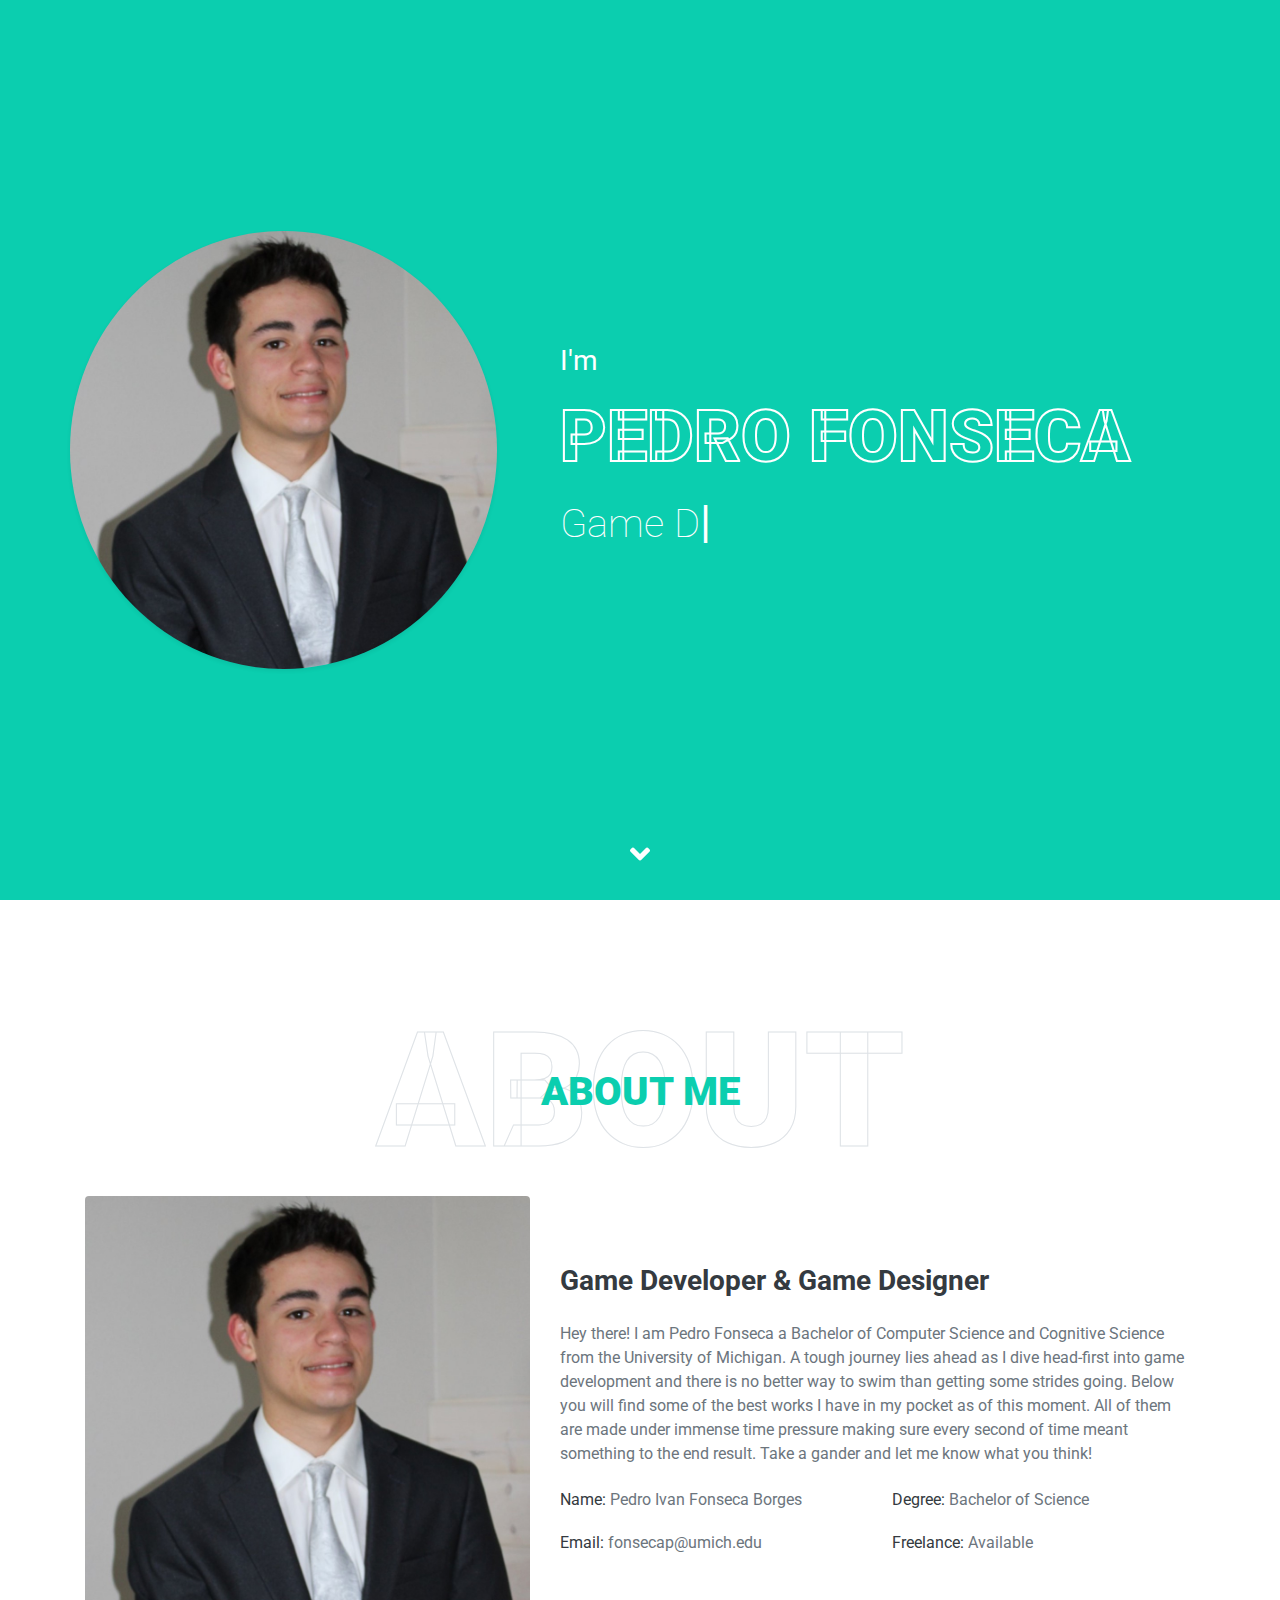
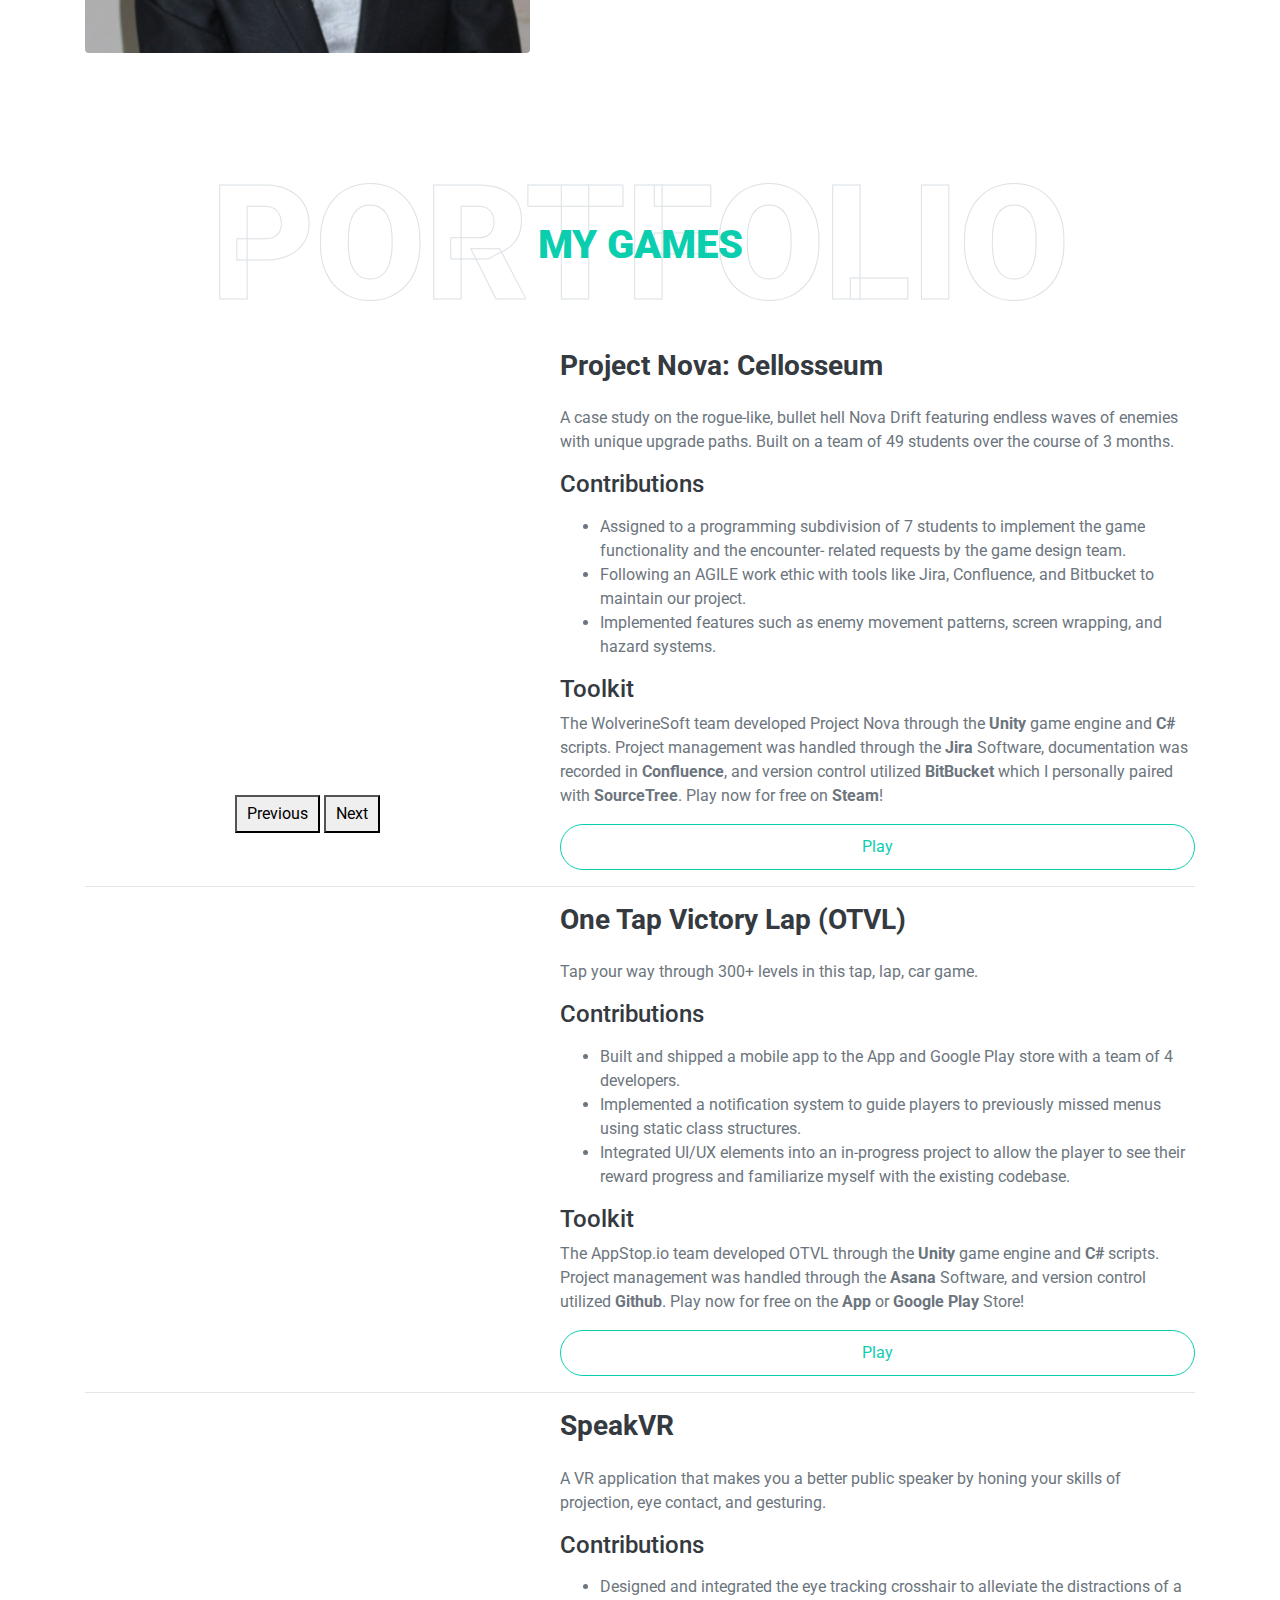
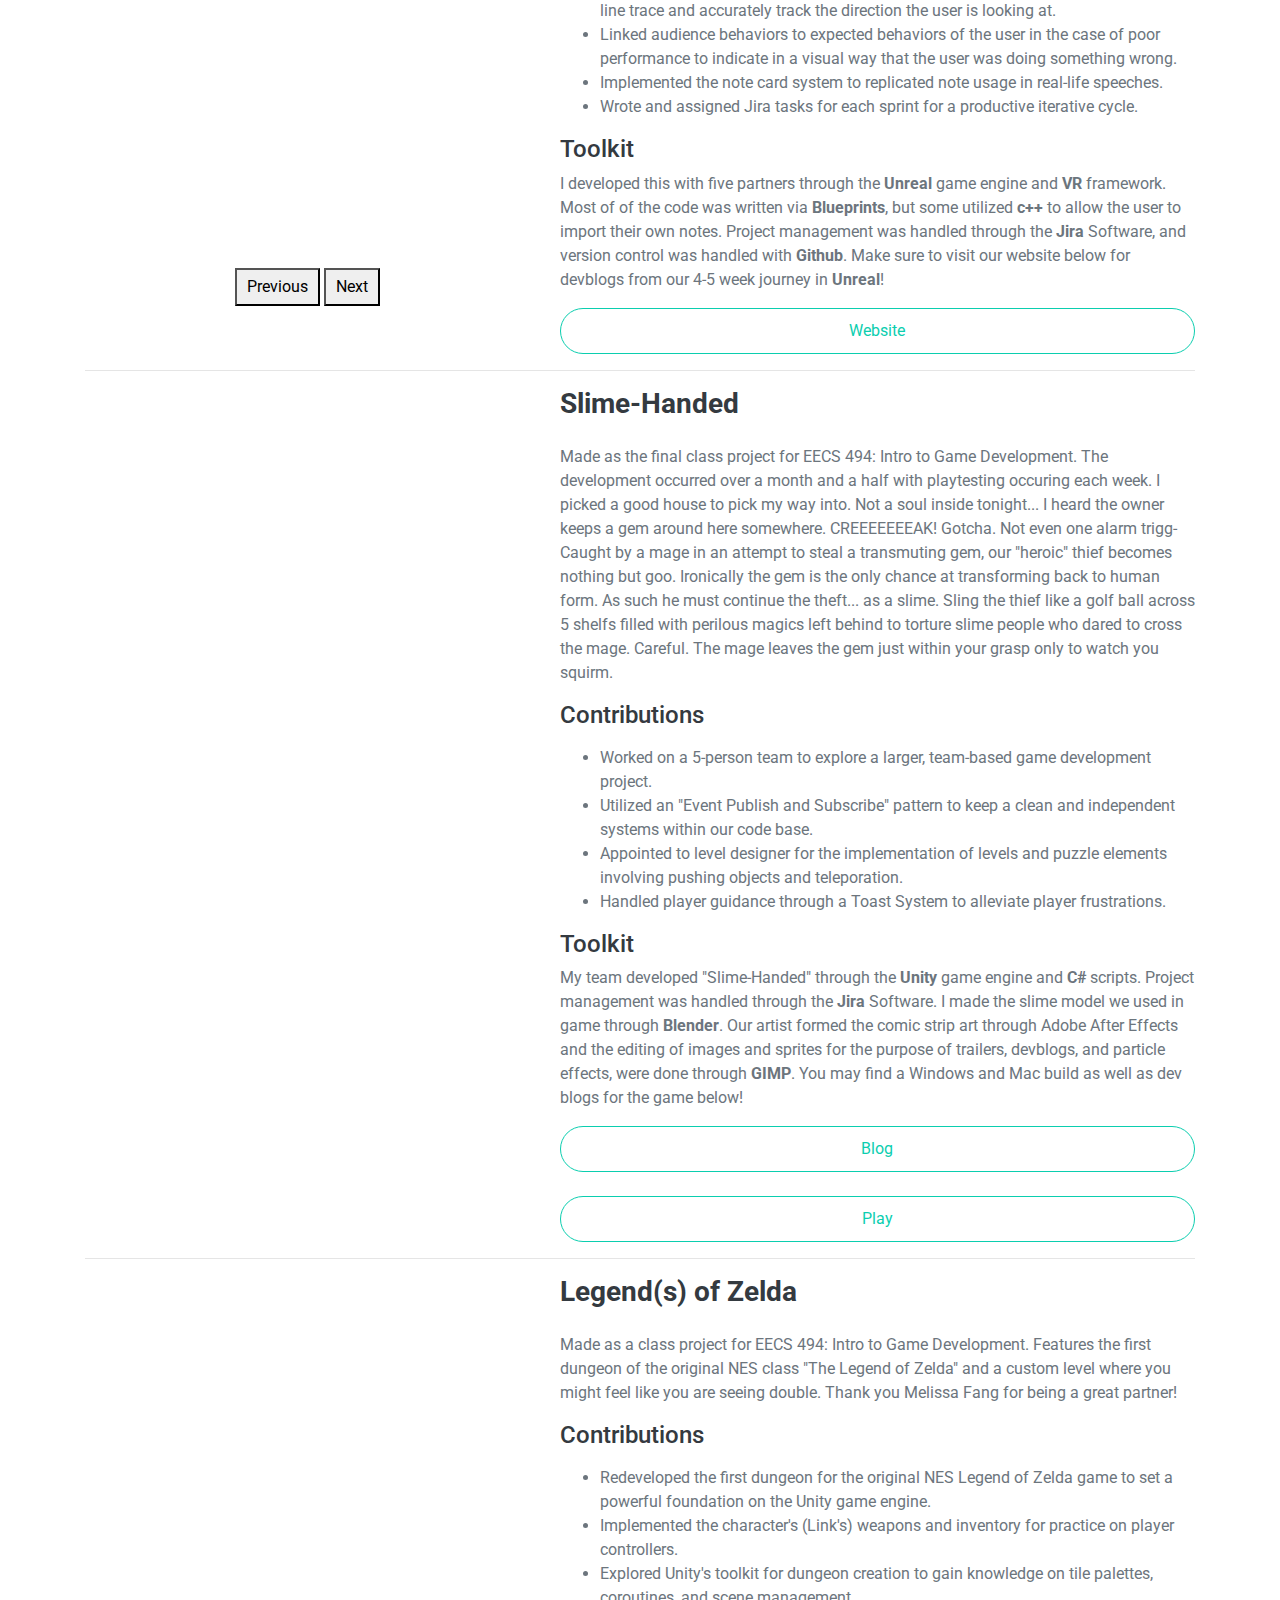
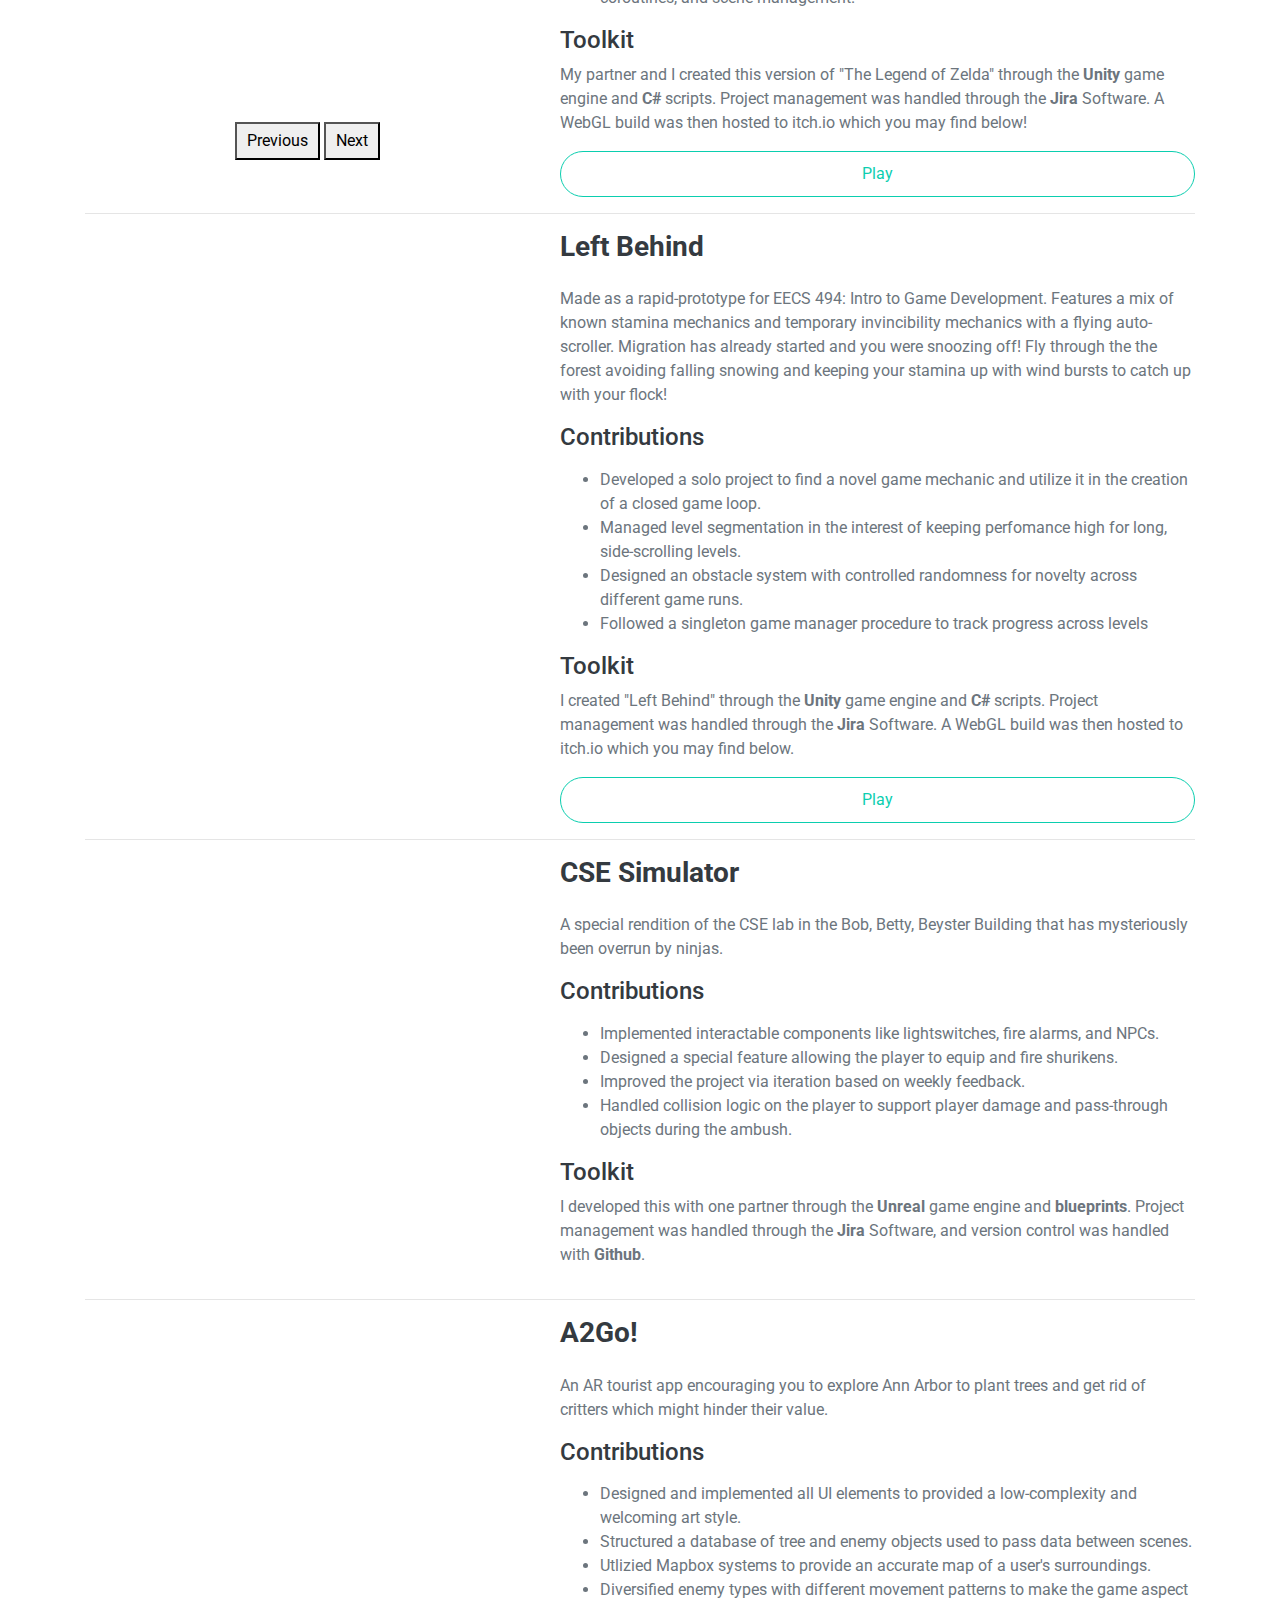
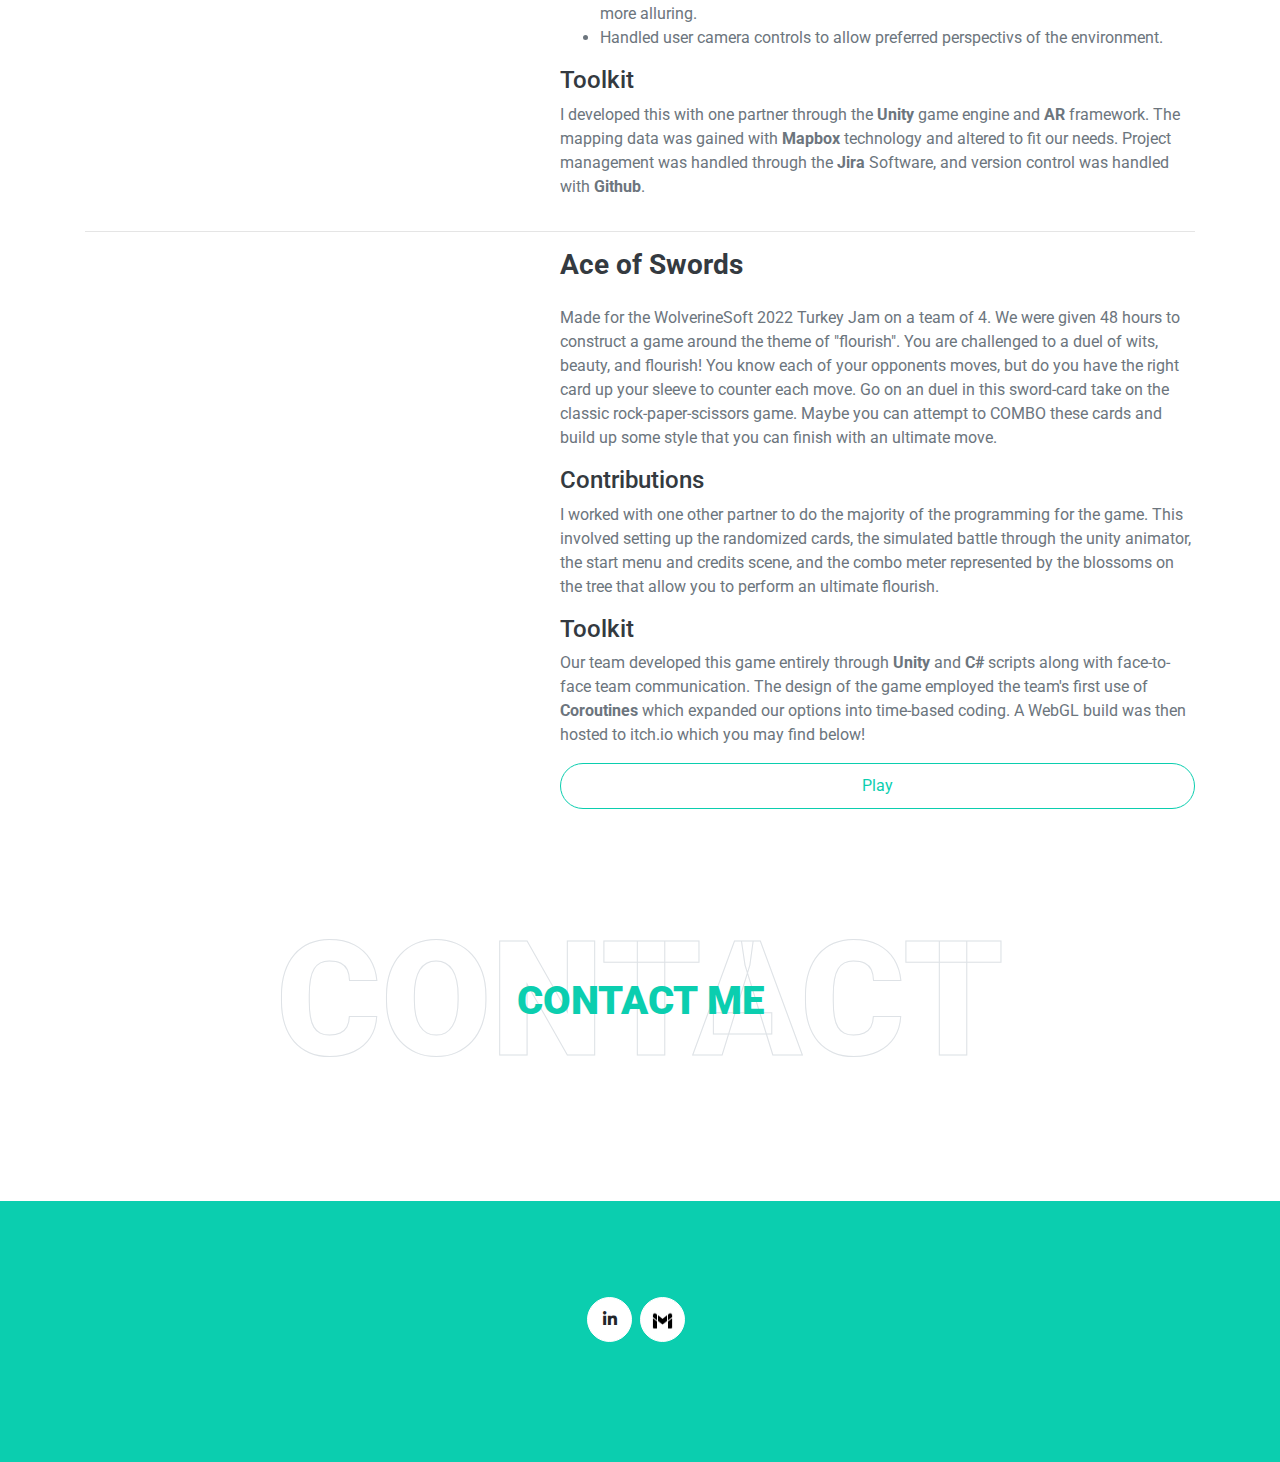
==== commit 4d167610: "Added One Time Victory Lap" ====
--- a/index.html
+++ b/index.html
@@ -216,6 +216,35 @@
             <hr>
             <div class="row align-items-center">
                 <div class="col-lg-5 pb-4 pb-lg-0">
+                    <div class="slideshow-container">
+                        <iframe width="385" height="216" src="https://youtube.com/shorts/NH-77PE4s1c?si=YSw61hPckGQ7xD_U" title="YouTube video player" frameborder="0" allow="accelerometer; autoplay; clipboard-write; encrypted-media; gyroscope; picture-in-picture; web-share" allowfullscreen></iframe>
+                    </div>
+                </div>
+                <div class="col-lg-7">
+                    <h3 class="mb-4">One Tap Victory Lap (OTVL)</h3>
+                    <p>
+                        Tap your way through 300+ levels in this tap, lap, car game.
+                    </p>
+                    <h4>Contributions</h4>
+                    <p>
+                        <ul>
+                            <li>Built and shipped a mobile app to the App and Google Play store with a team of 4 developers.</li>
+                            <li>Implemented a notification system to guide players to previously missed menus using static class structures.</li>
+                            <li>Integrated UI/UX elements into an in-progress project to allow the player to see their reward progress and familiarize myself with the existing codebase.</li>
+                        </ul>
+                    </p>
+                    <h4>Toolkit</h4>
+                    <p>
+                        The AppStop.io team developed OTVL through the <b>Unity</b> game engine and <b>C#</b> scripts.
+                        Project management was handled through the <b>Asana</b> Software, and version control utilized <b>Github</b>.
+                        Play now for free on the <b>App</b> or <b>Google Play</b> Store!
+                    </p>
+                    <a href="https://onetapvictorylap.com/" class="btn btn-outline-primary d-none d-lg-block">Play</a>
+                </div>
+            </div>
+            <hr>
+            <div class="row align-items-center">
+                <div class="col-lg-5 pb-4 pb-lg-0">
                     <style>
                         .mySlides0 {
                         display: none;
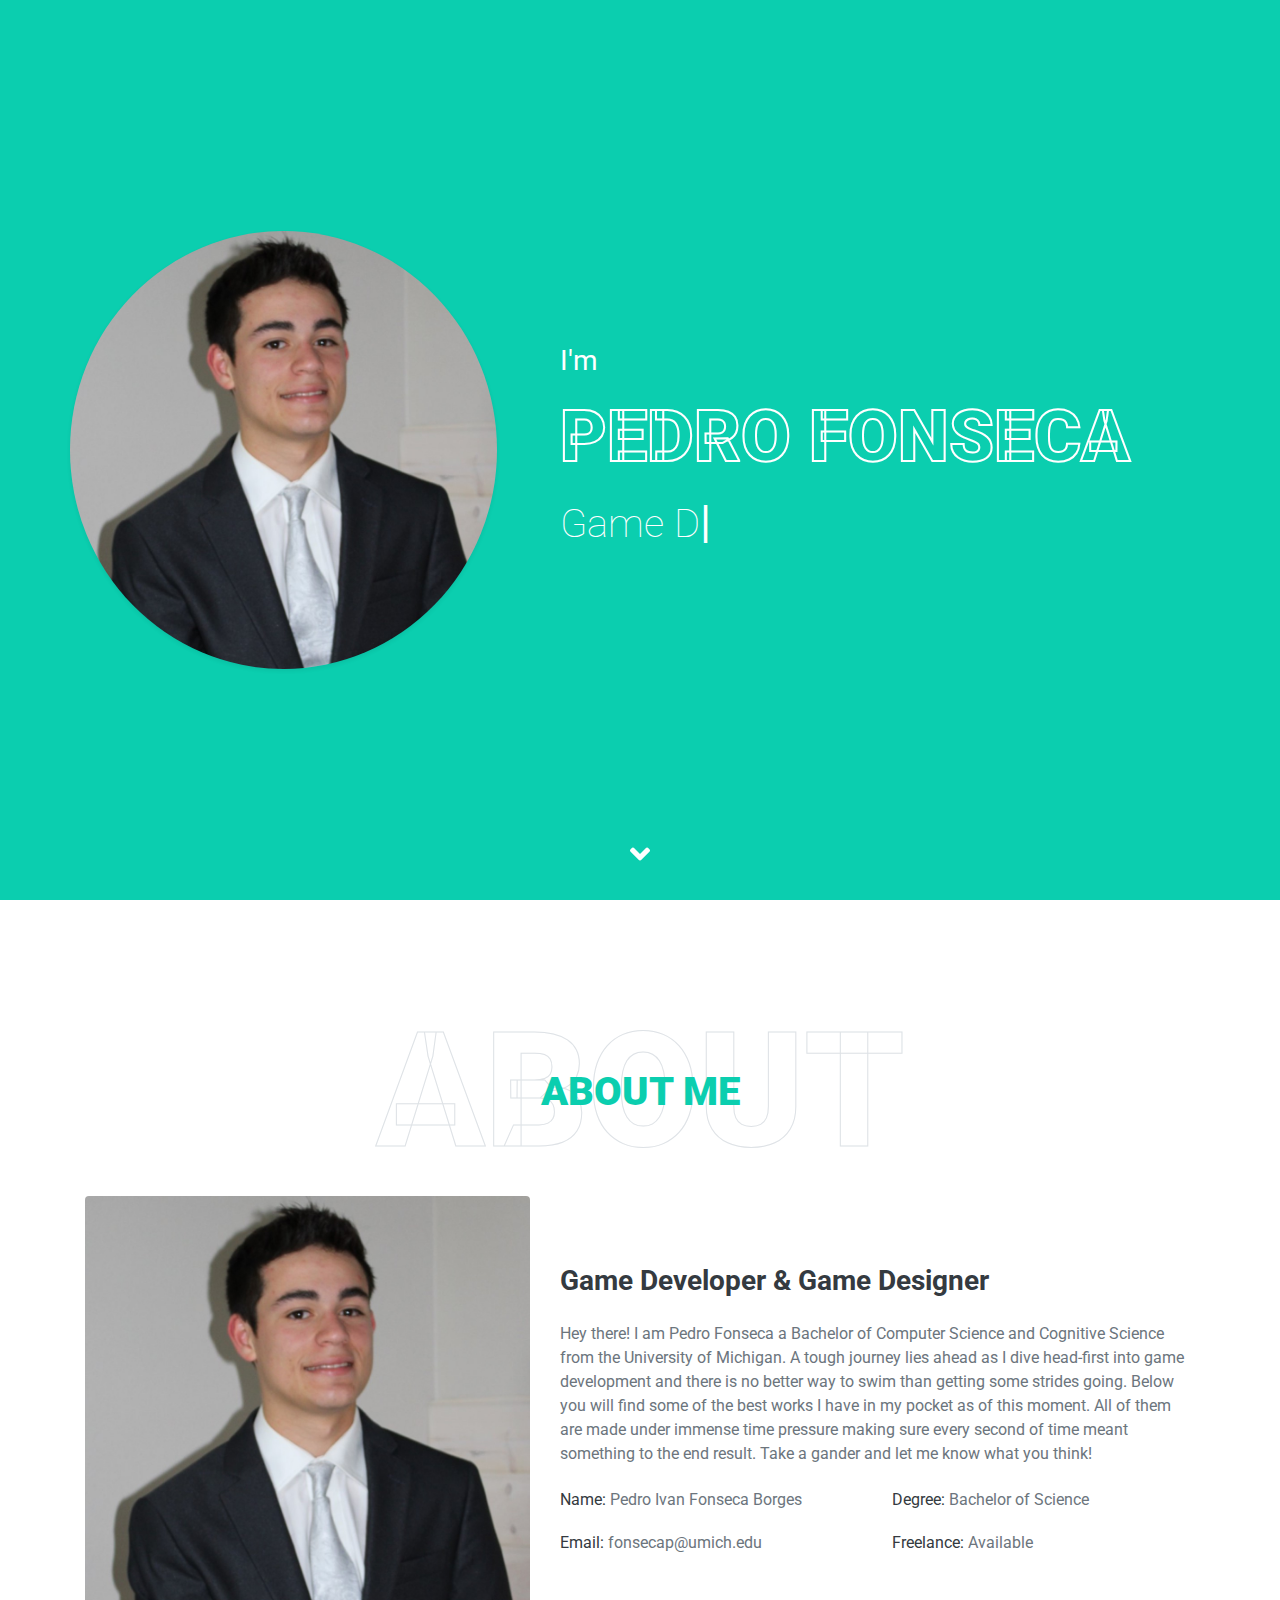
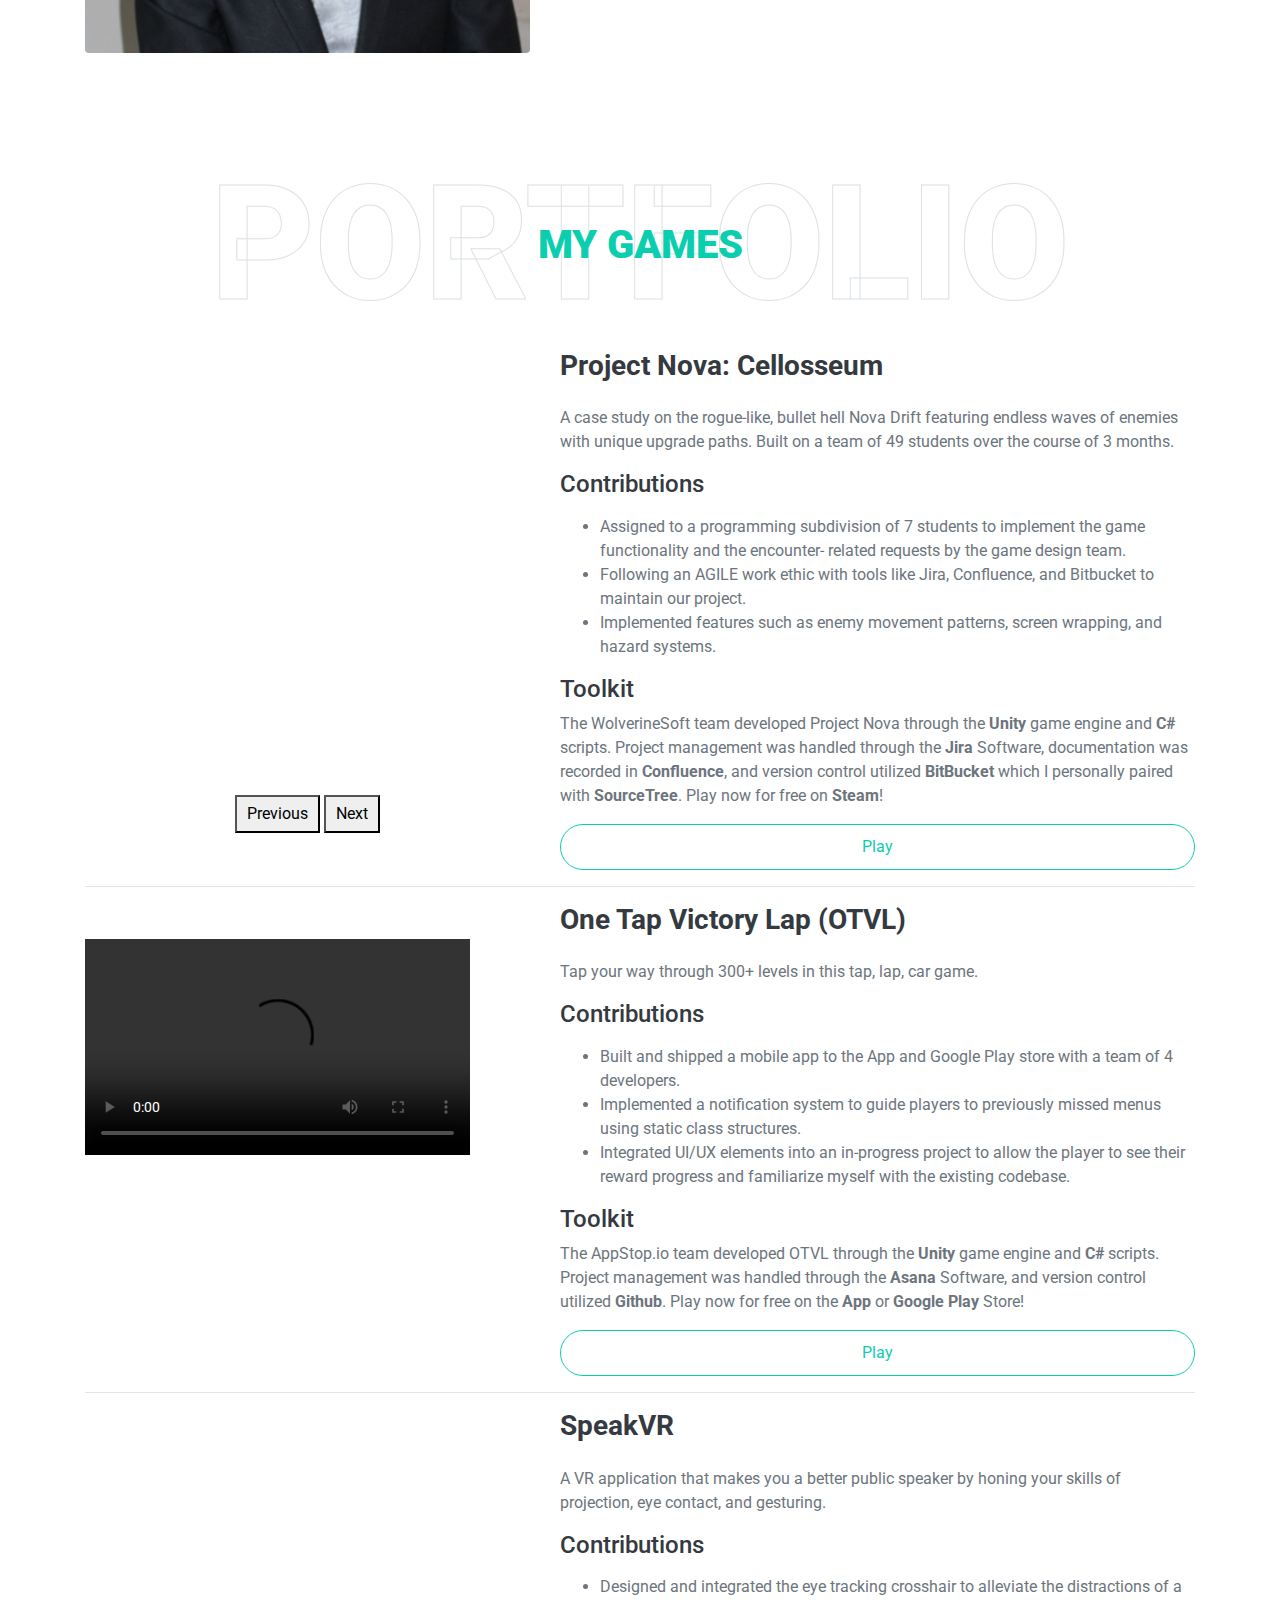
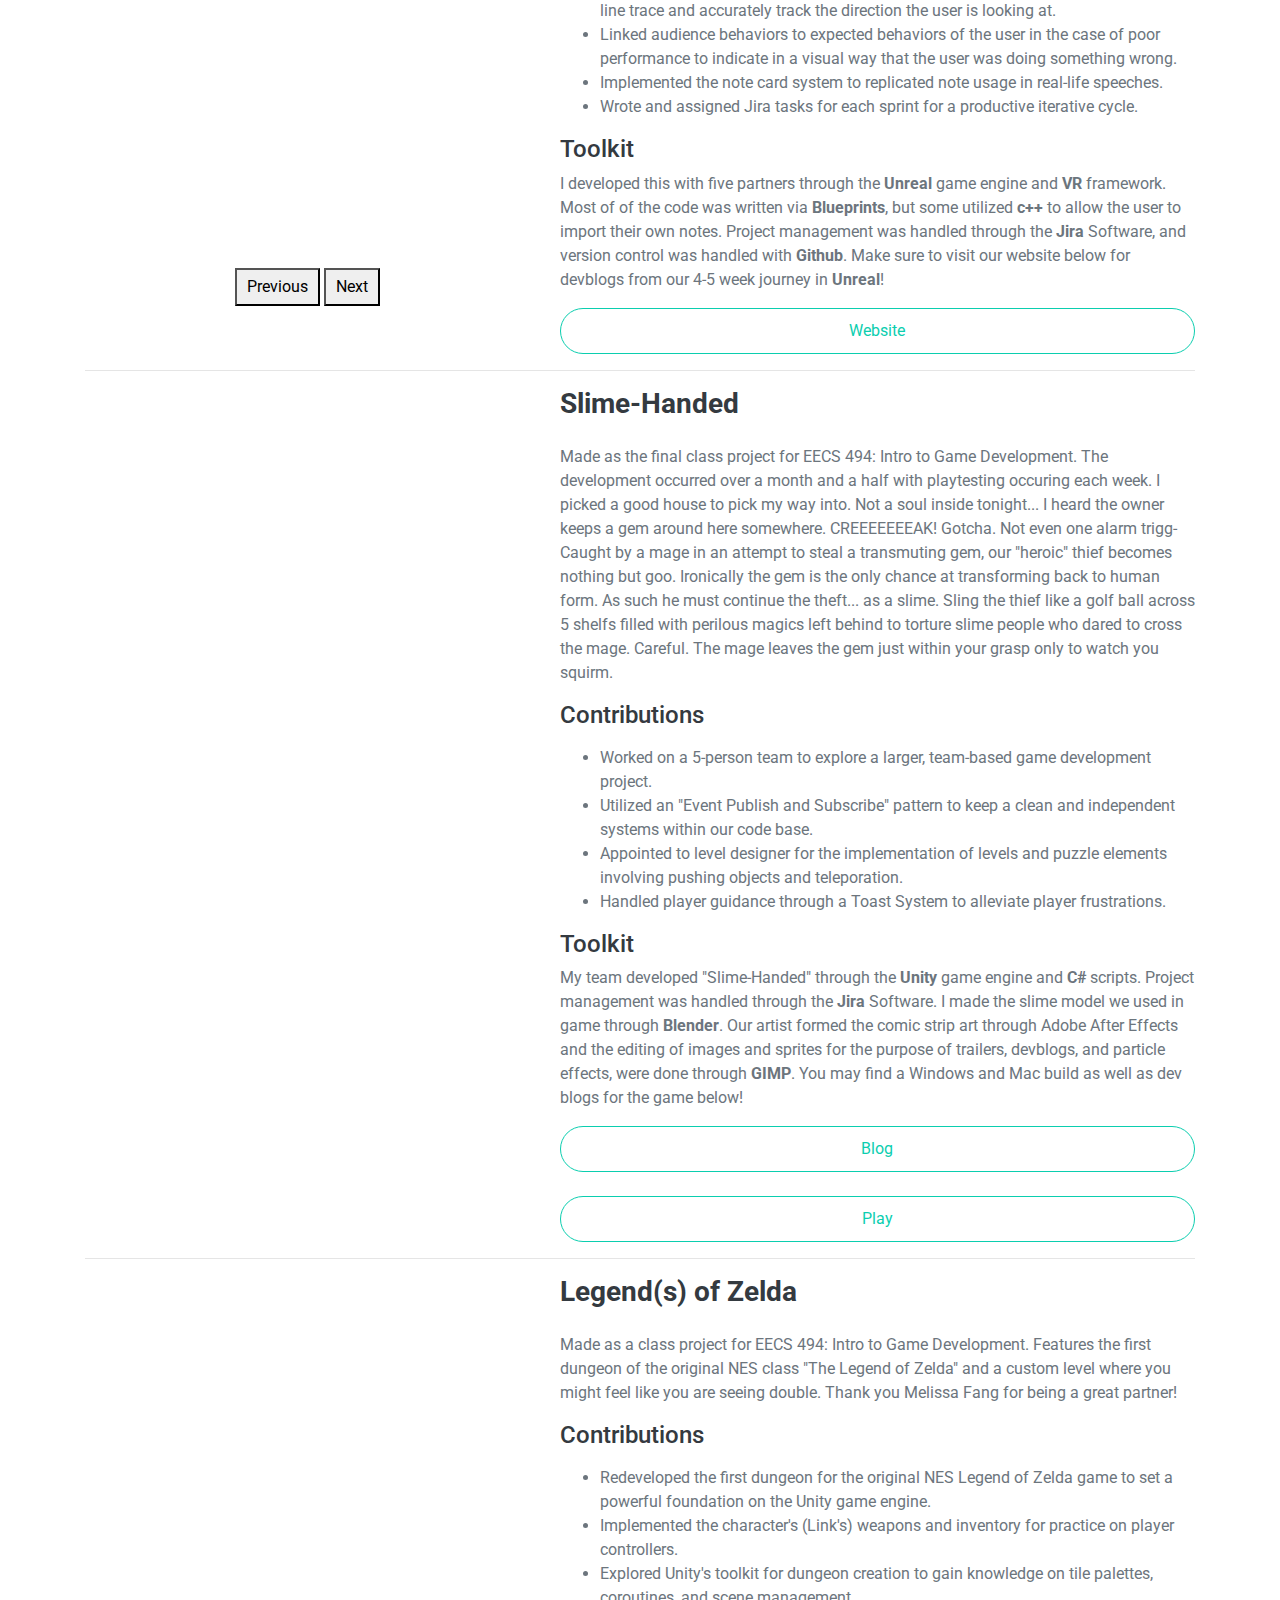
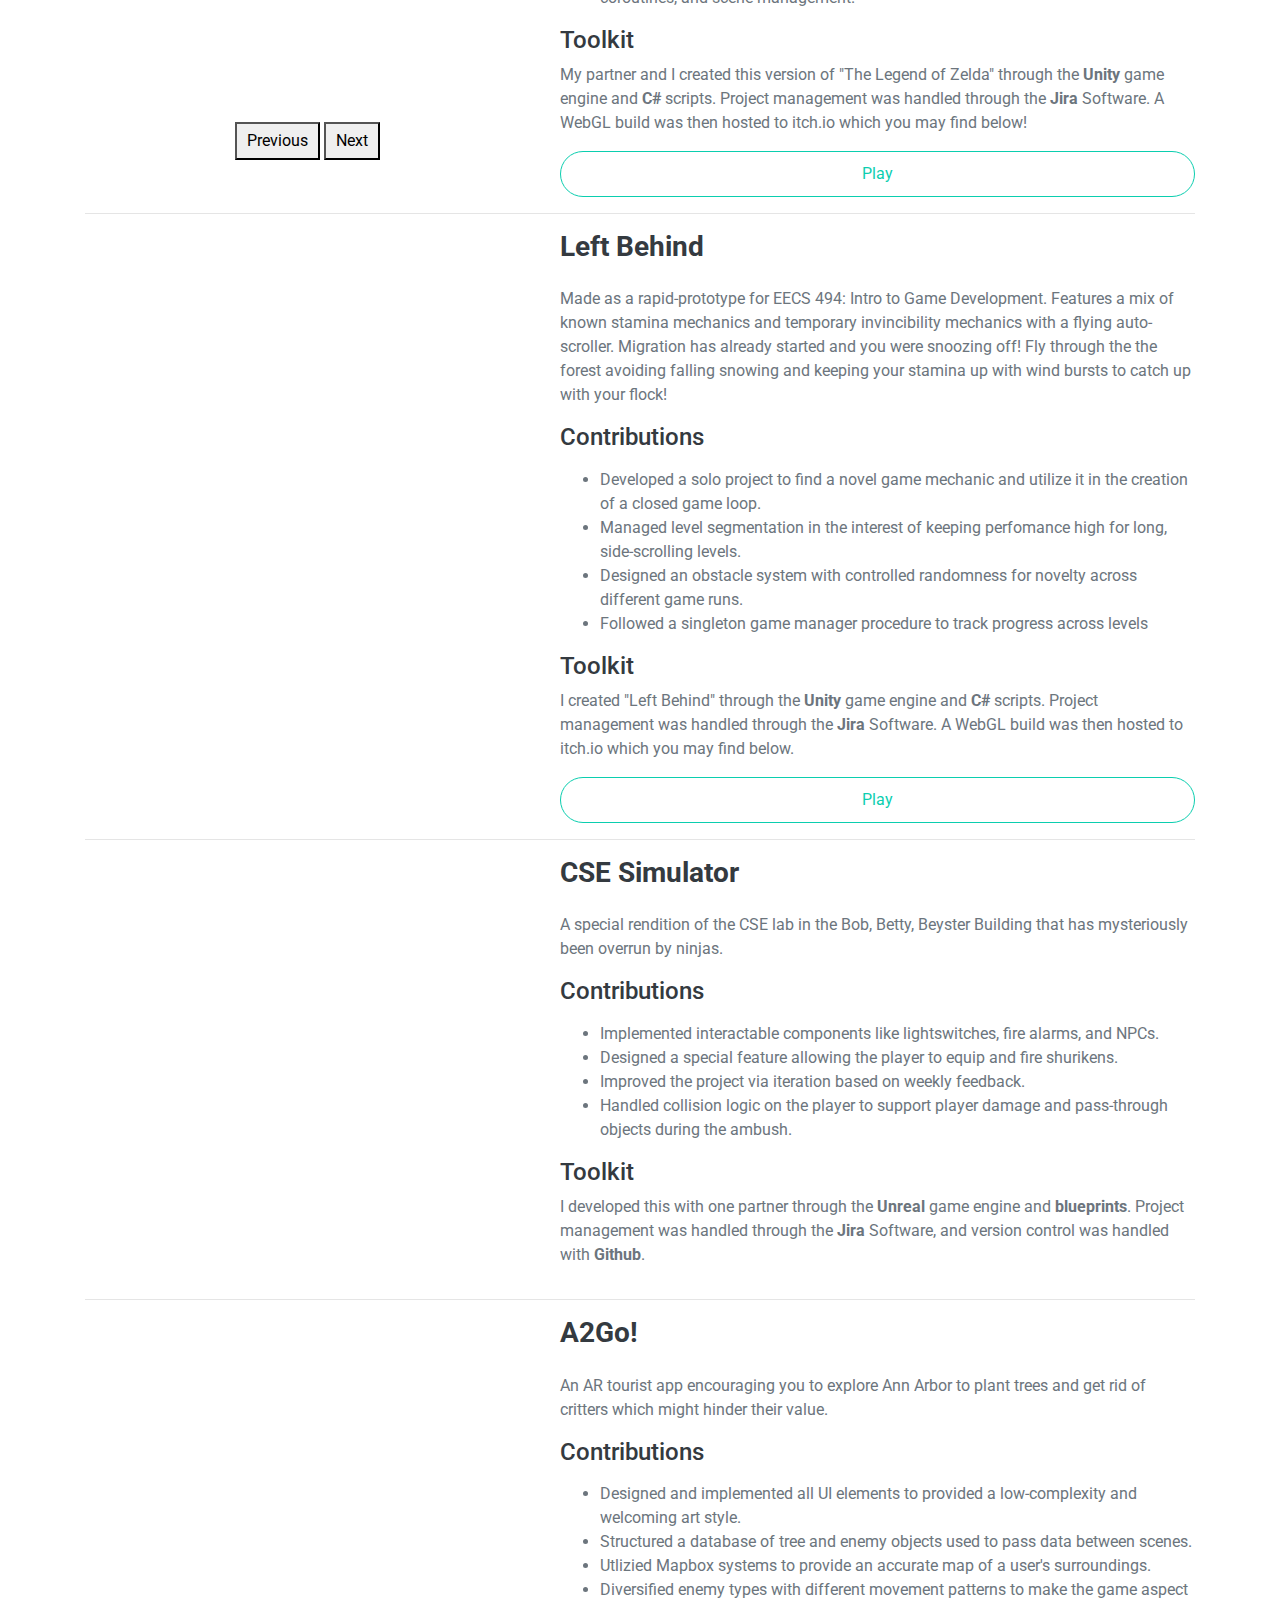
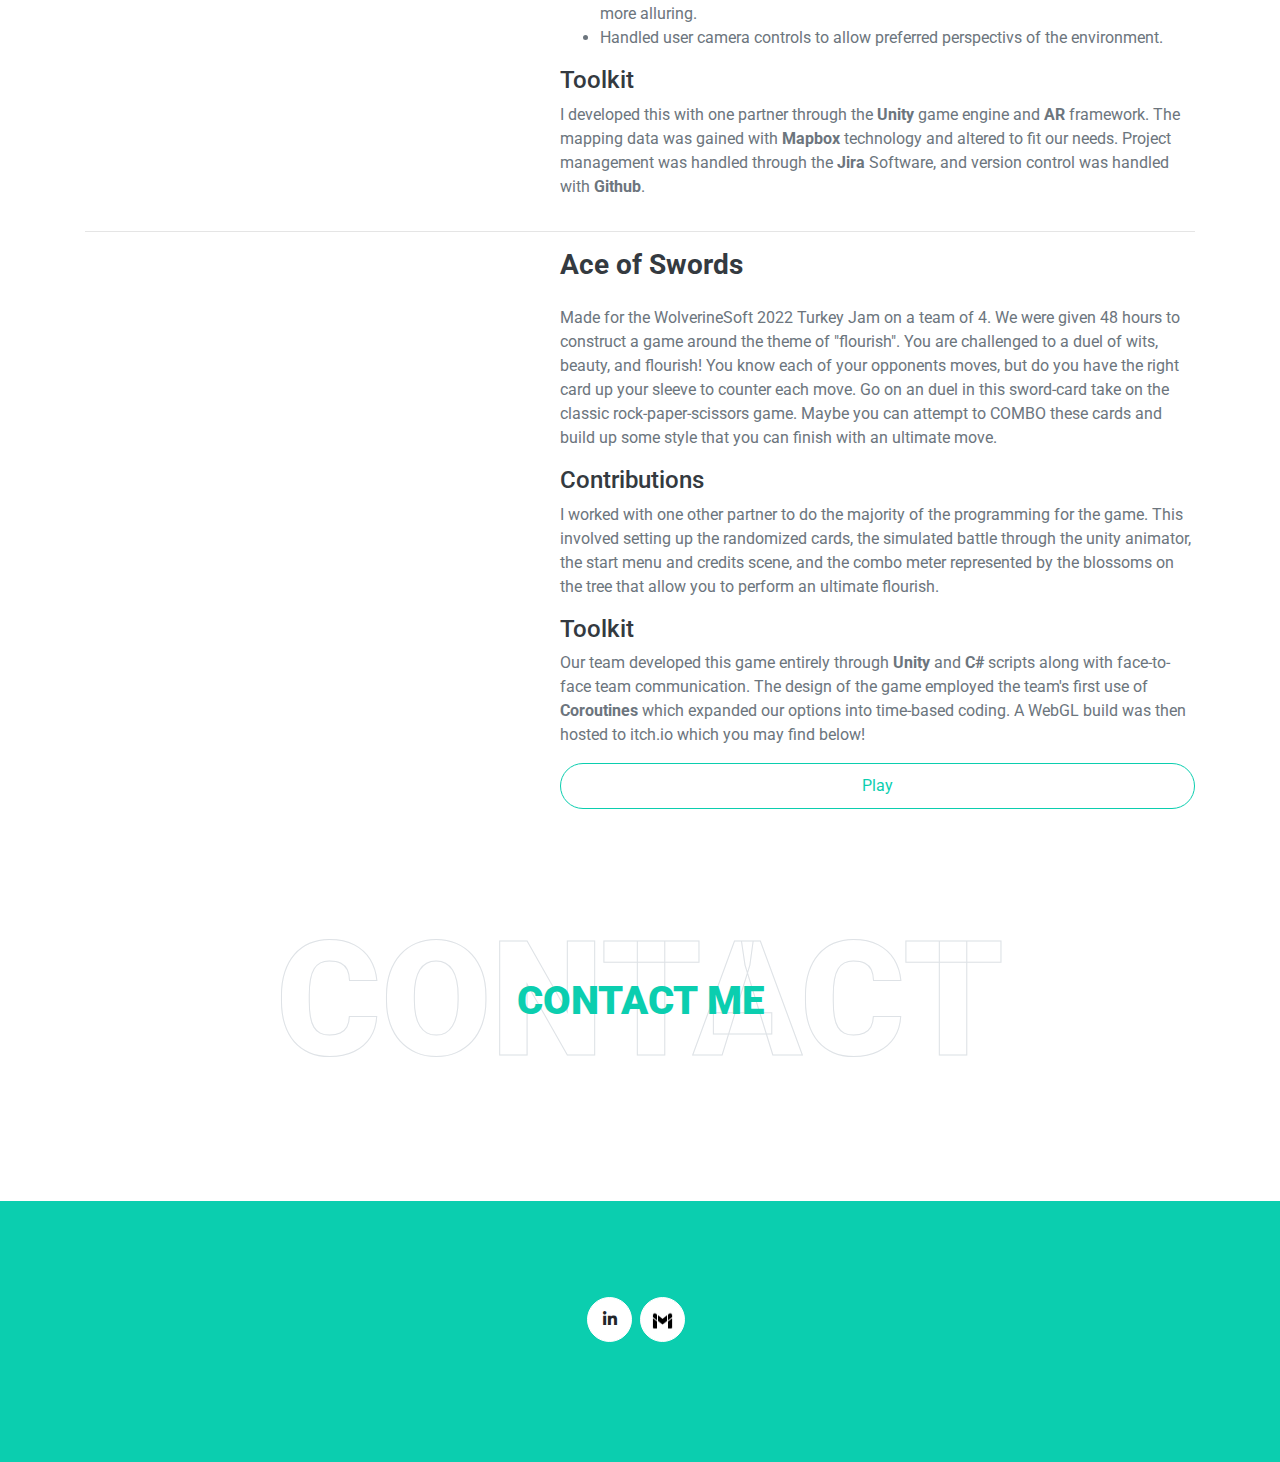
==== commit 84c3f185: "Update index.html" ====
--- a/index.html
+++ b/index.html
@@ -217,7 +217,7 @@
             <div class="row align-items-center">
                 <div class="col-lg-5 pb-4 pb-lg-0">
                     <div class="slideshow-container">
-                        <iframe width="385" height="216" src="https://youtube.com/shorts/NH-77PE4s1c?si=YSw61hPckGQ7xD_U" title="YouTube video player" frameborder="0" allow="accelerometer; autoplay; clipboard-write; encrypted-media; gyroscope; picture-in-picture; web-share" allowfullscreen></iframe>
+                        <video width="385" height="216" controls> <source src="video/OTVL.mov" type="video/quicktime"> Your browser does not support the video tag. </video>
                     </div>
                 </div>
                 <div class="col-lg-7">
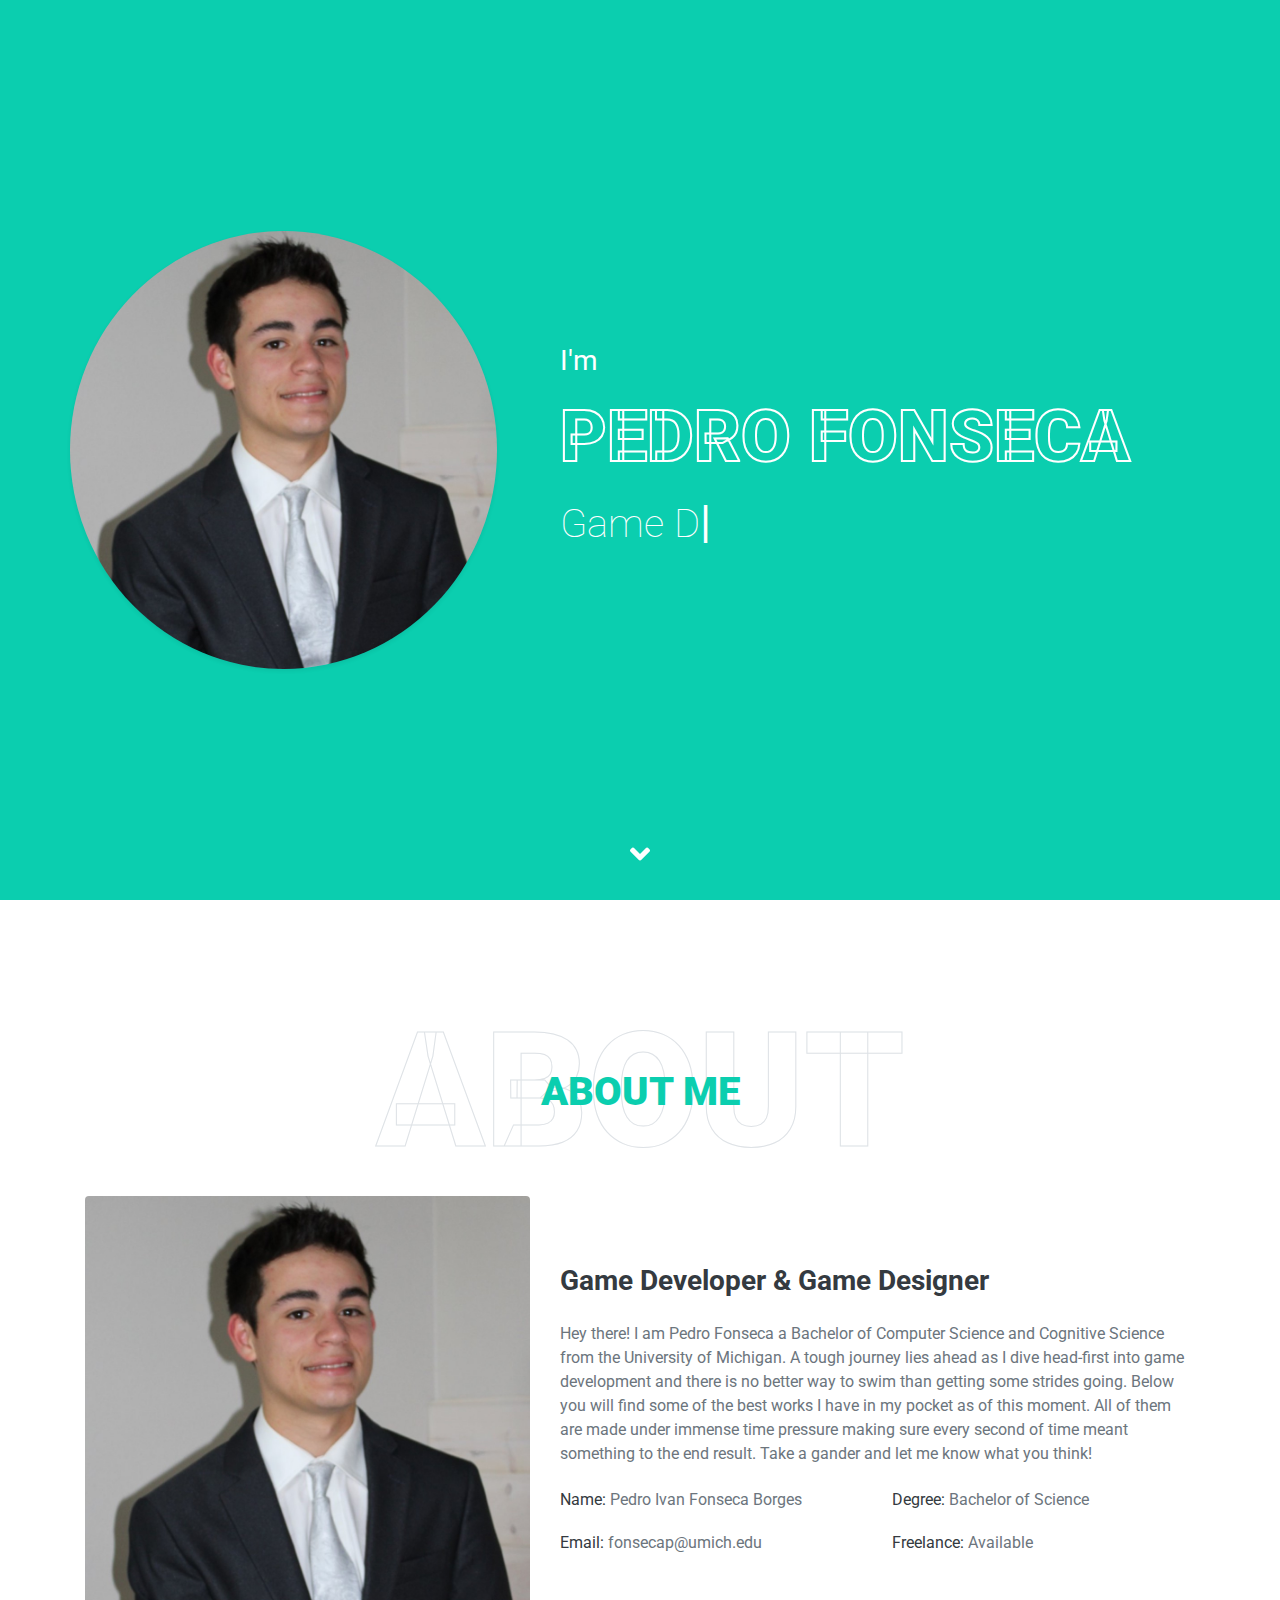
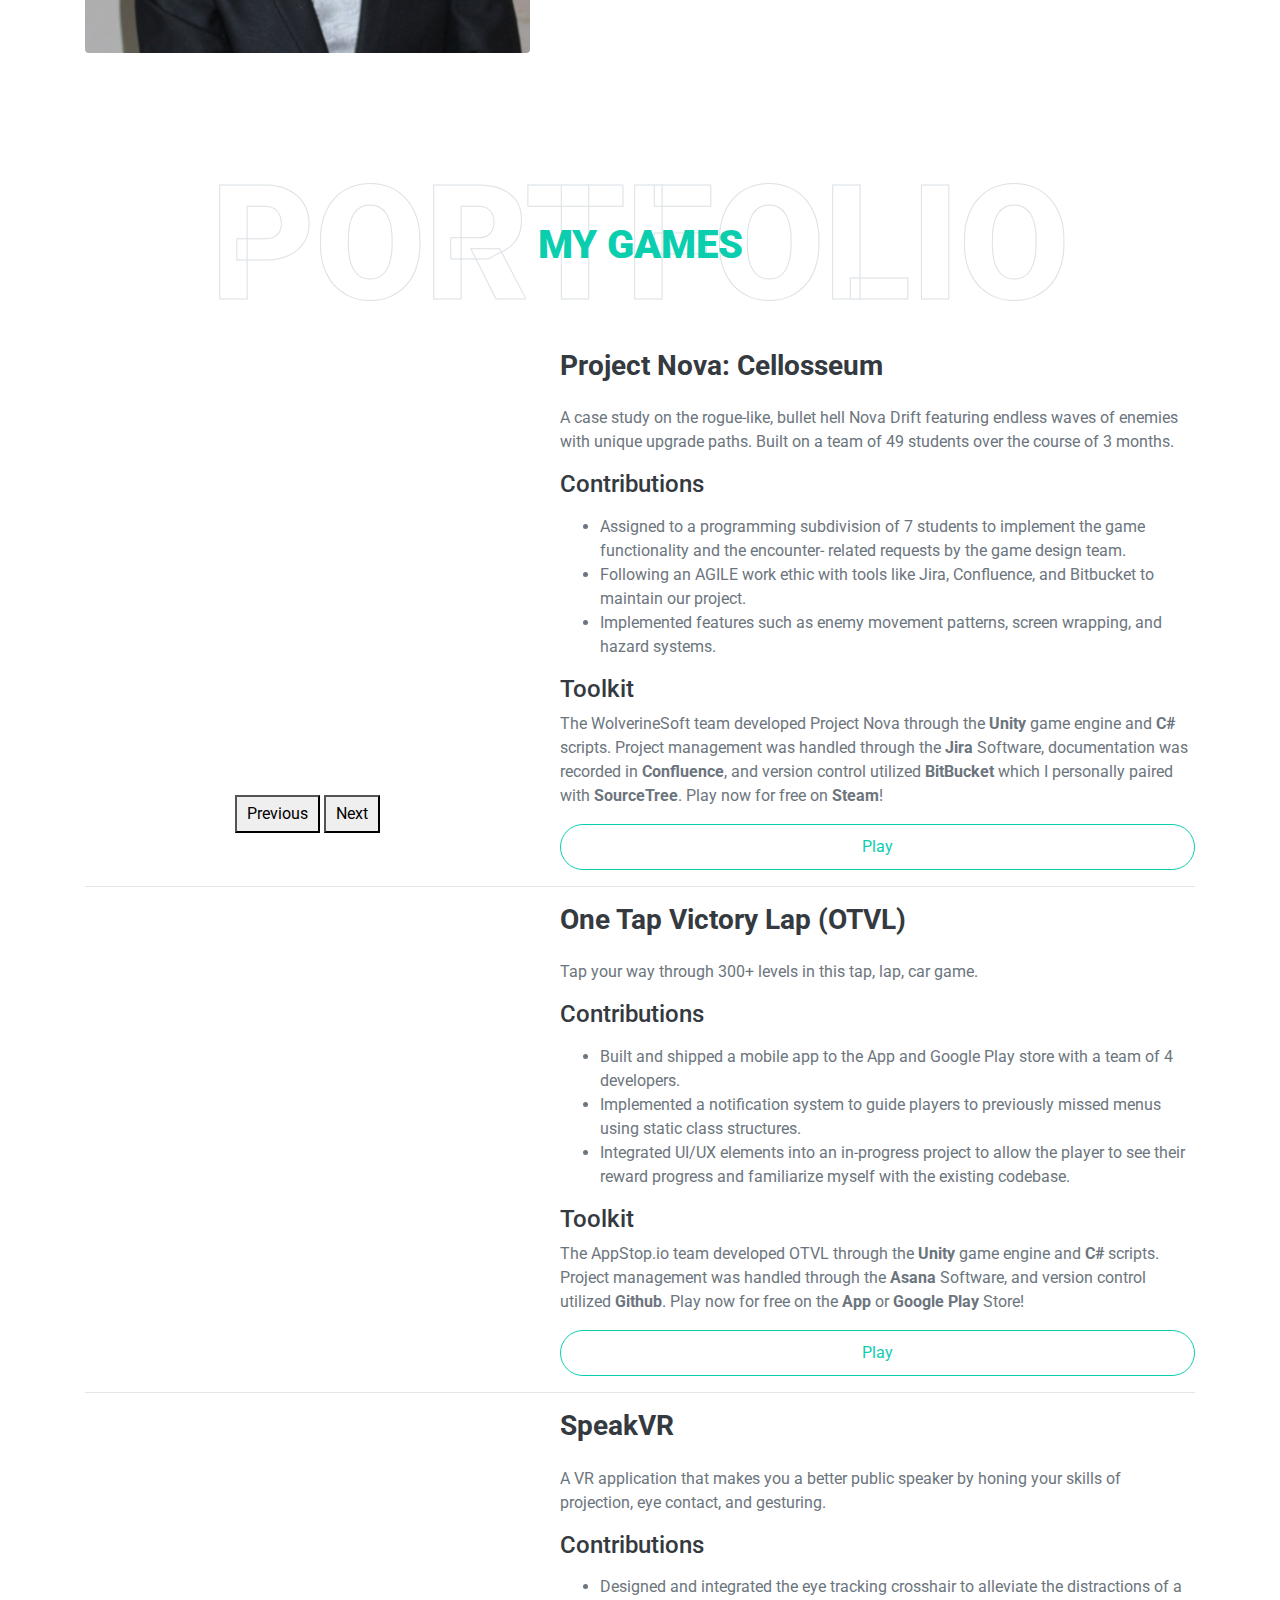
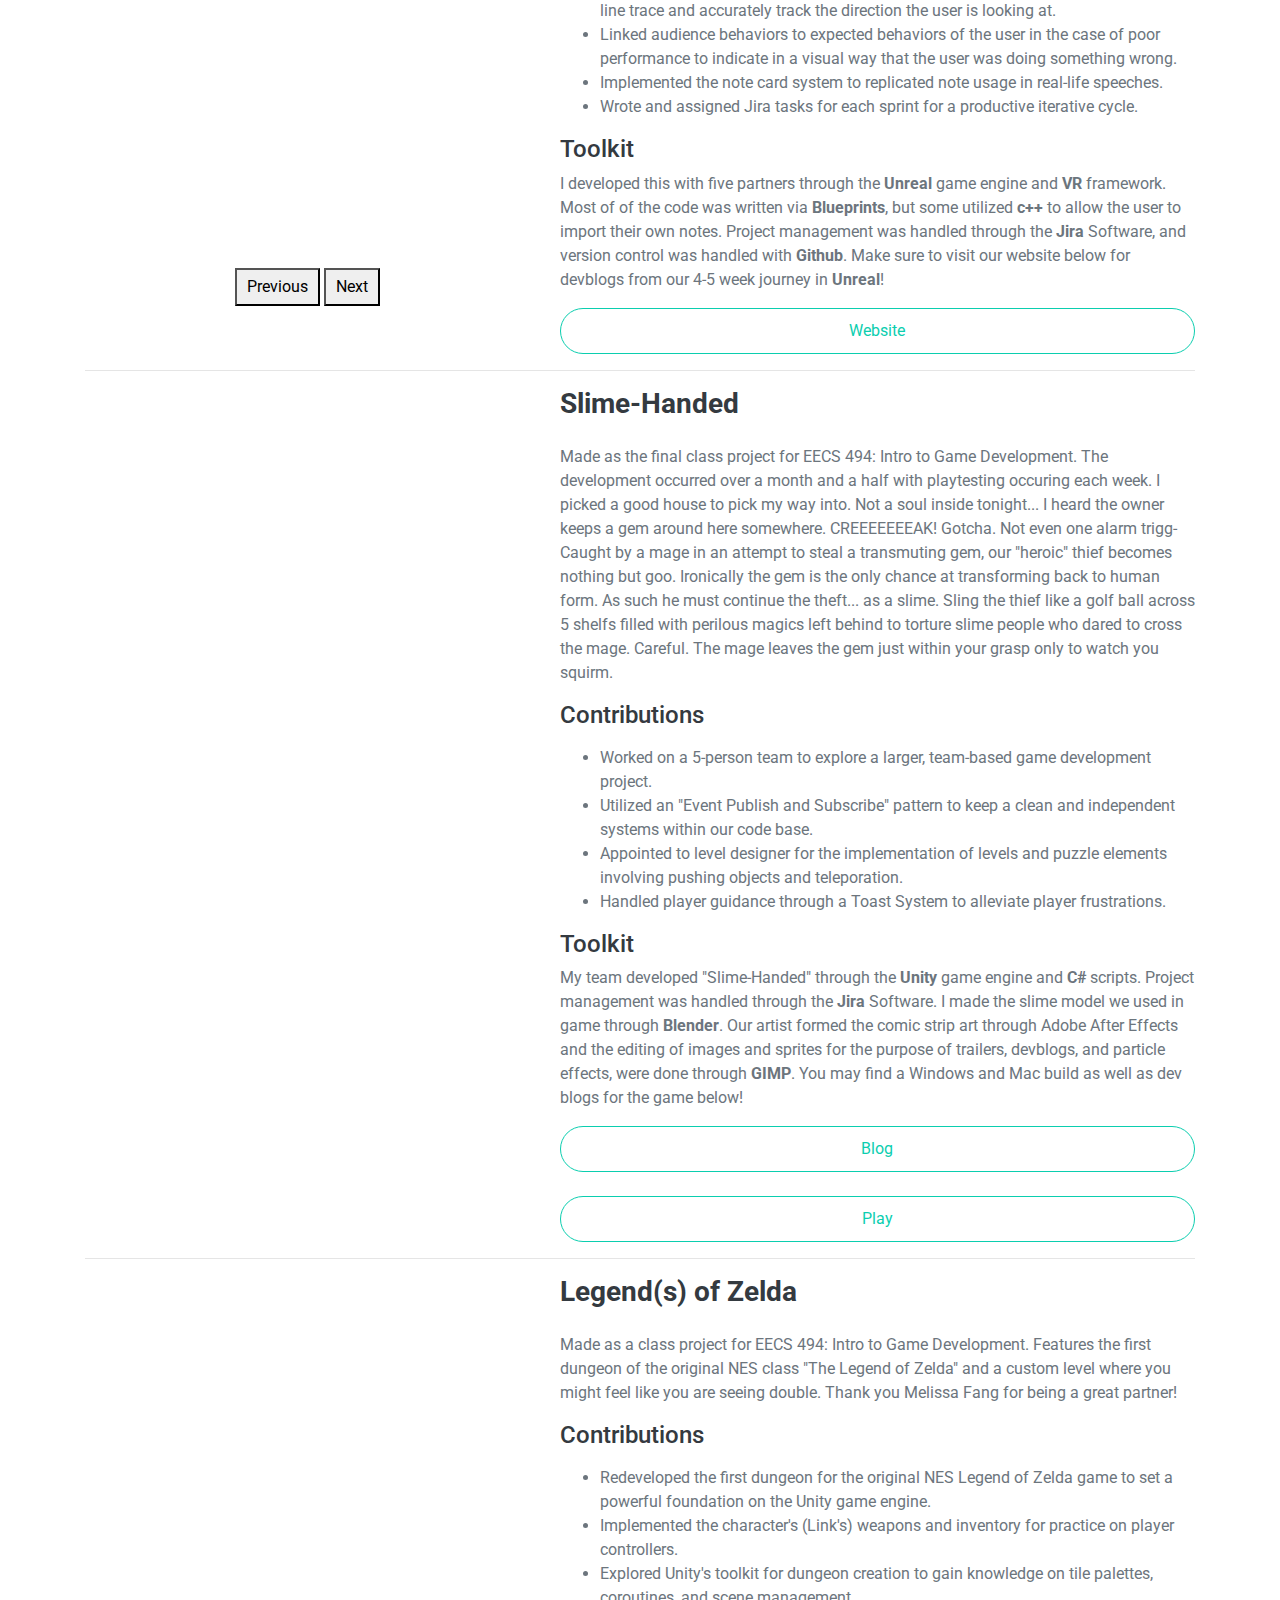
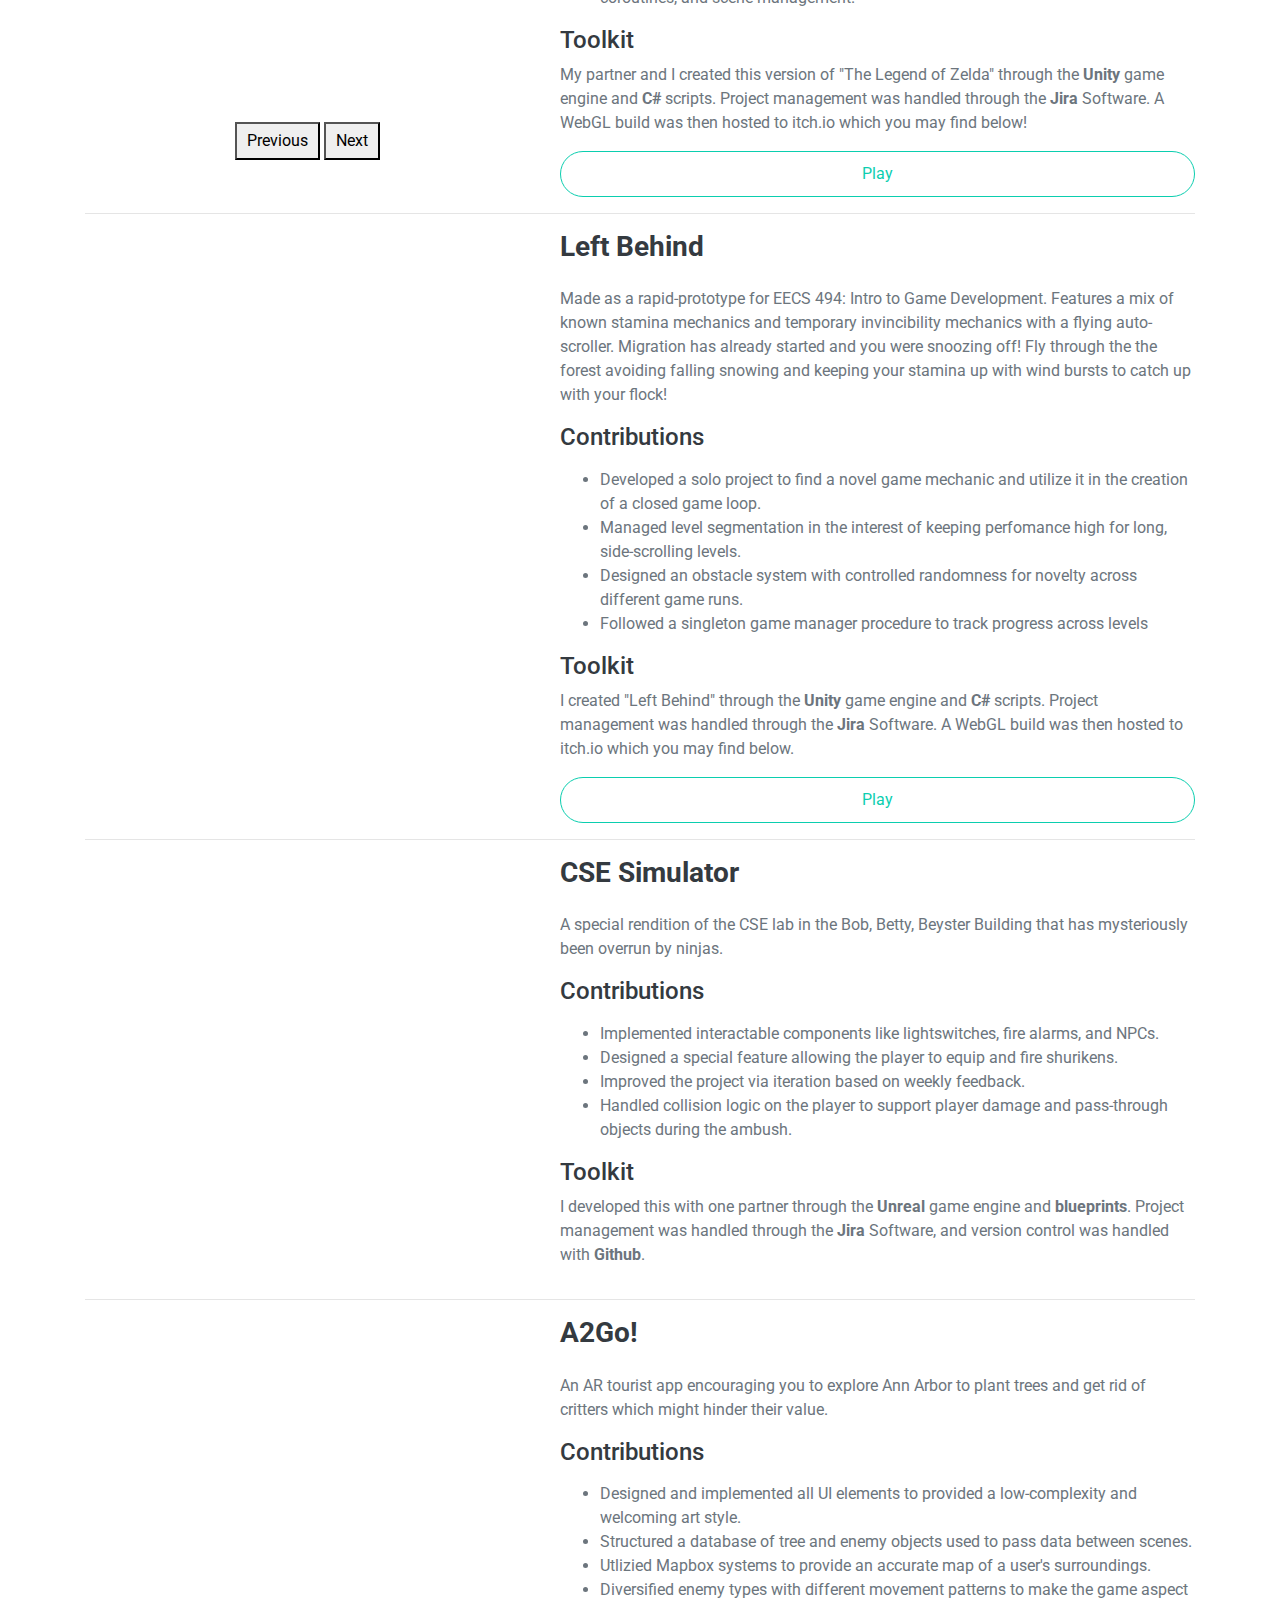
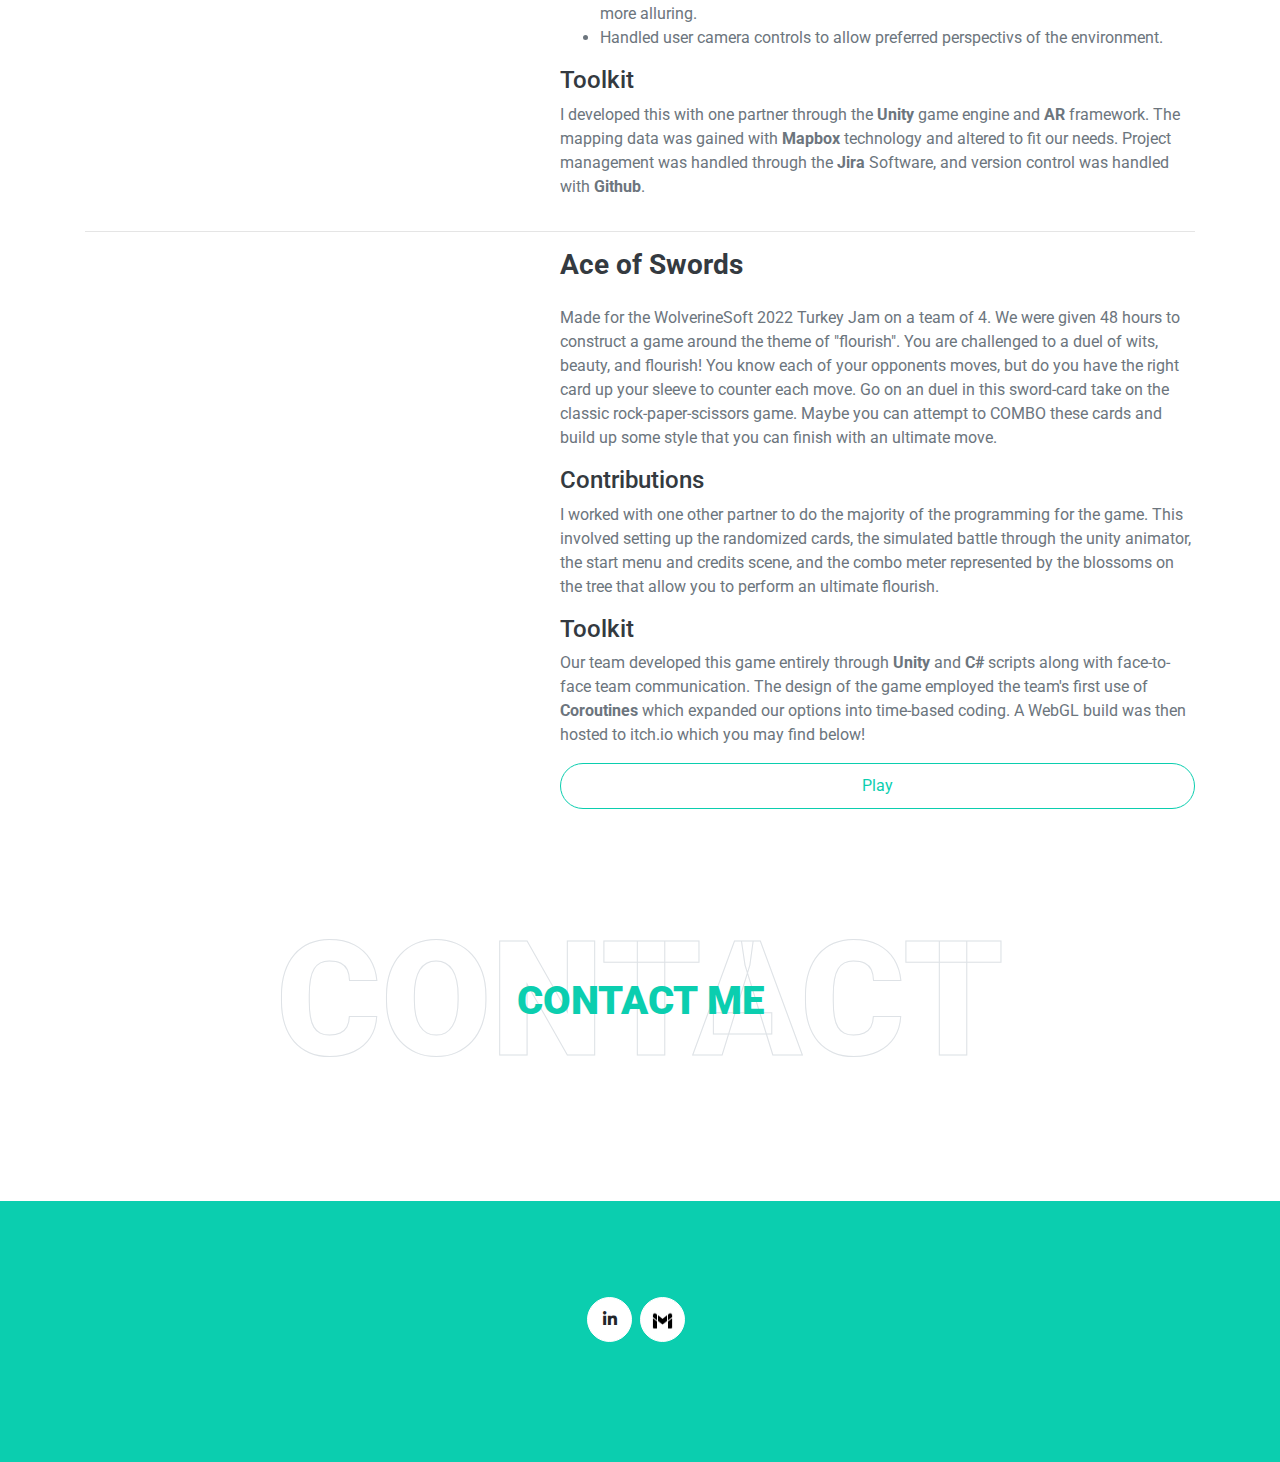
==== commit 62a16182: "Revised OTVL video" ====
--- a/index.html
+++ b/index.html
@@ -217,7 +217,7 @@
             <div class="row align-items-center">
                 <div class="col-lg-5 pb-4 pb-lg-0">
                     <div class="slideshow-container">
-                        <video width="385" height="216" controls> <source src="video/OTVL.mov" type="video/quicktime"> Your browser does not support the video tag. </video>
+                        <iframe width="385" height="216" src="https://youtube.com/embed/NH-77PE4s1c?si=UUe3dvLI6DYAQSiD" frameborder="0" allowfullscreen></iframe>
                     </div>
                 </div>
                 <div class="col-lg-7">
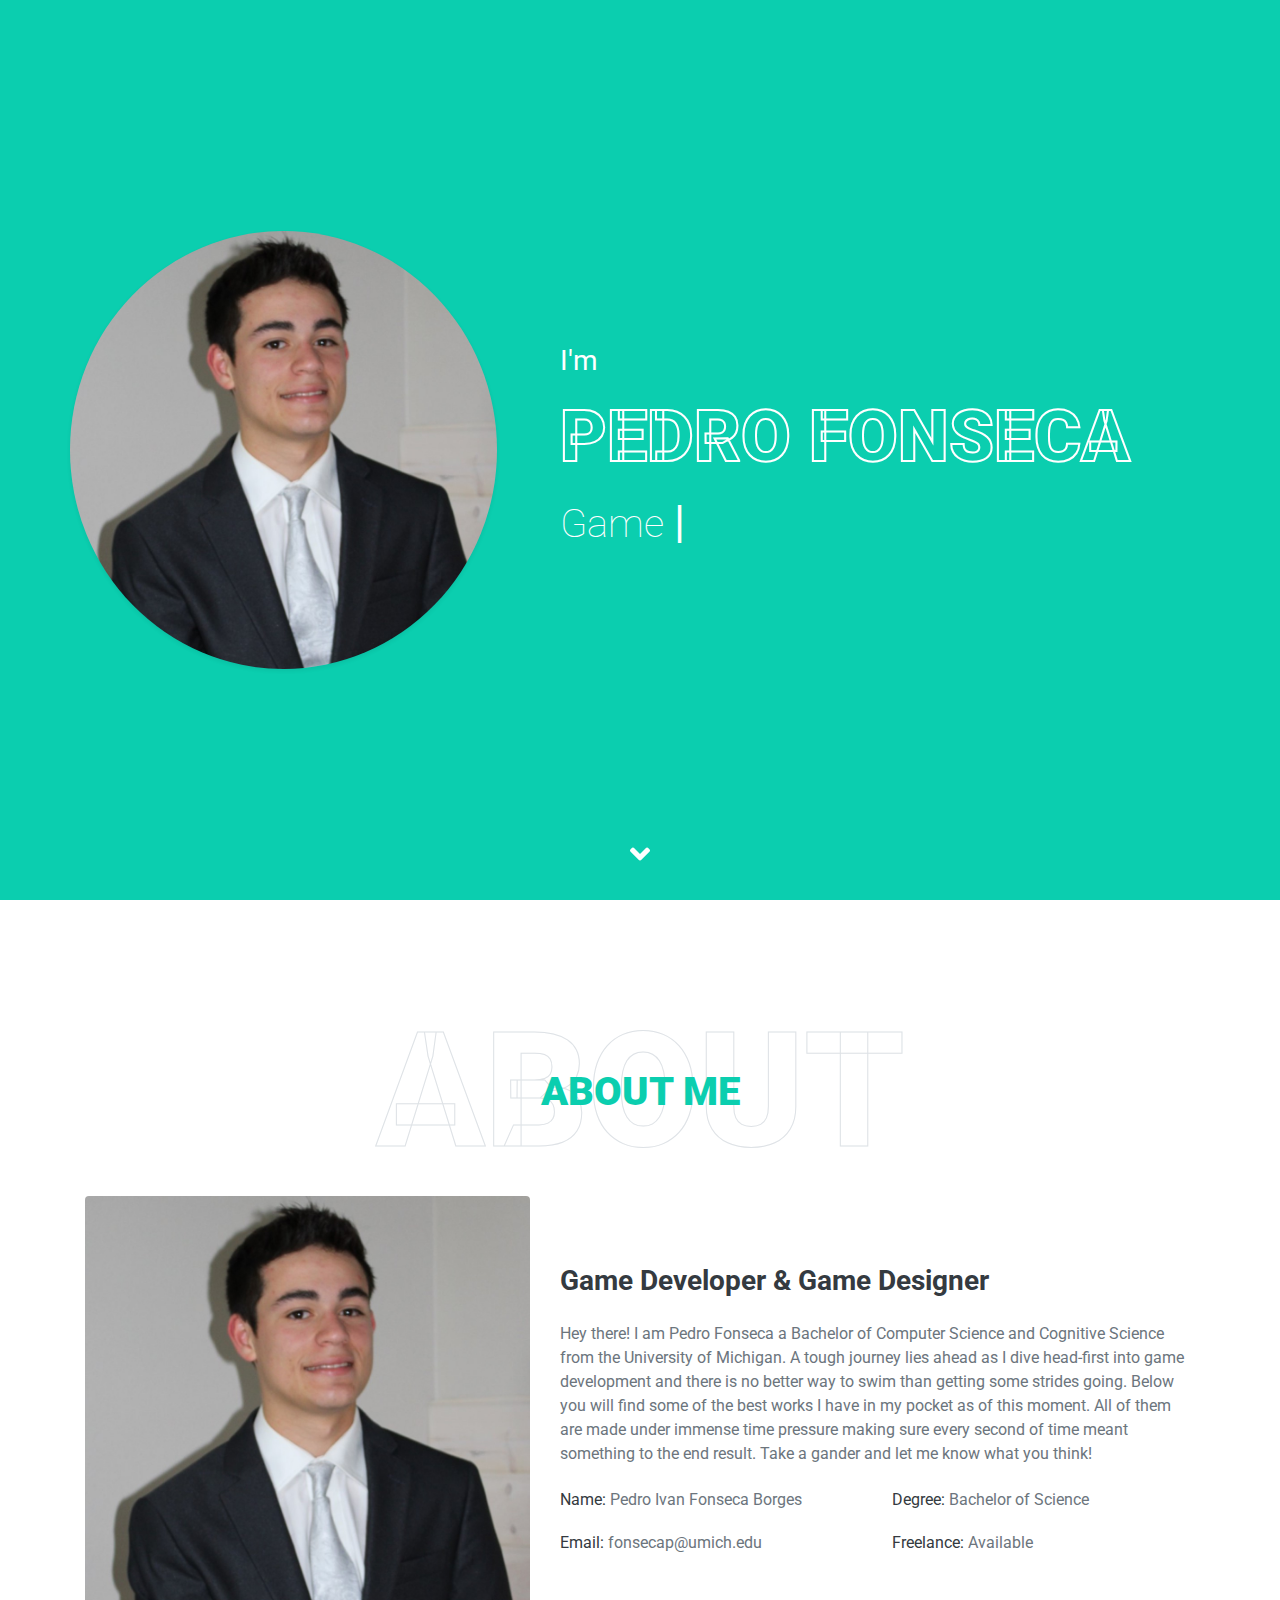
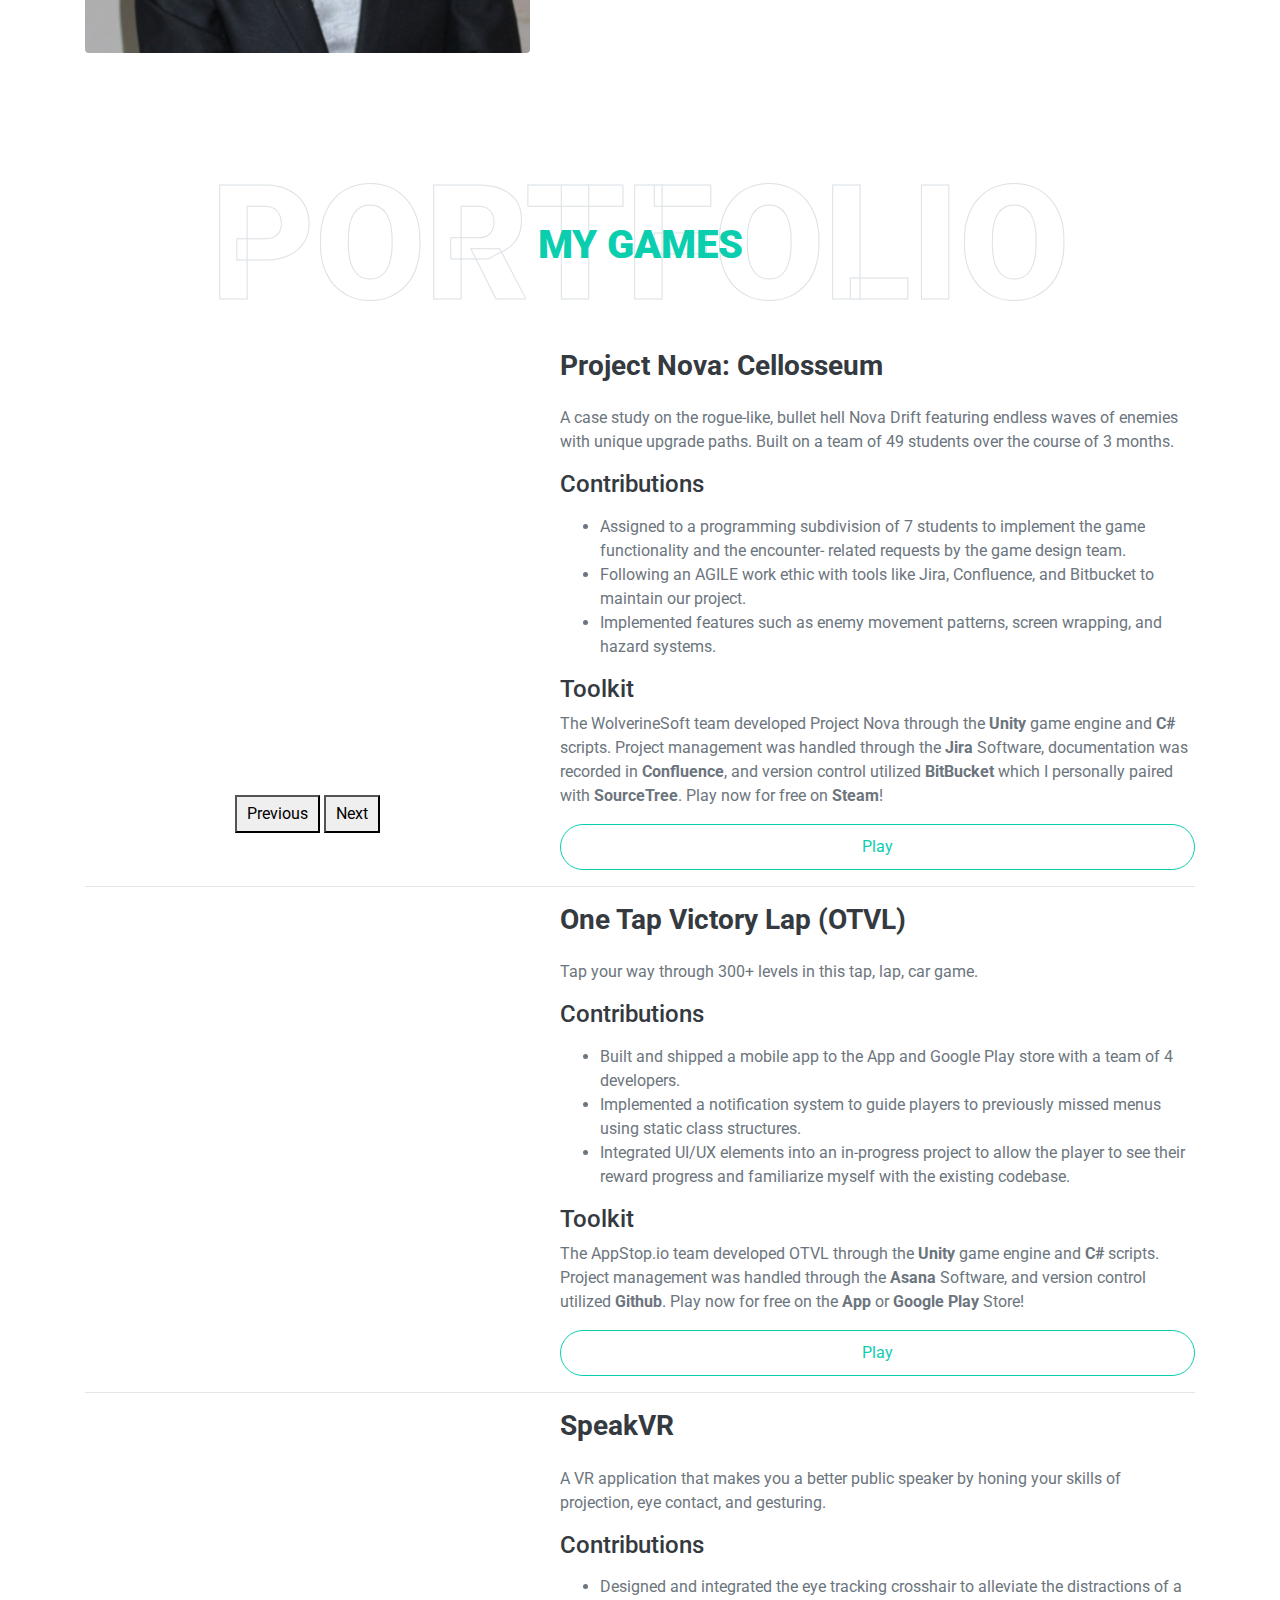
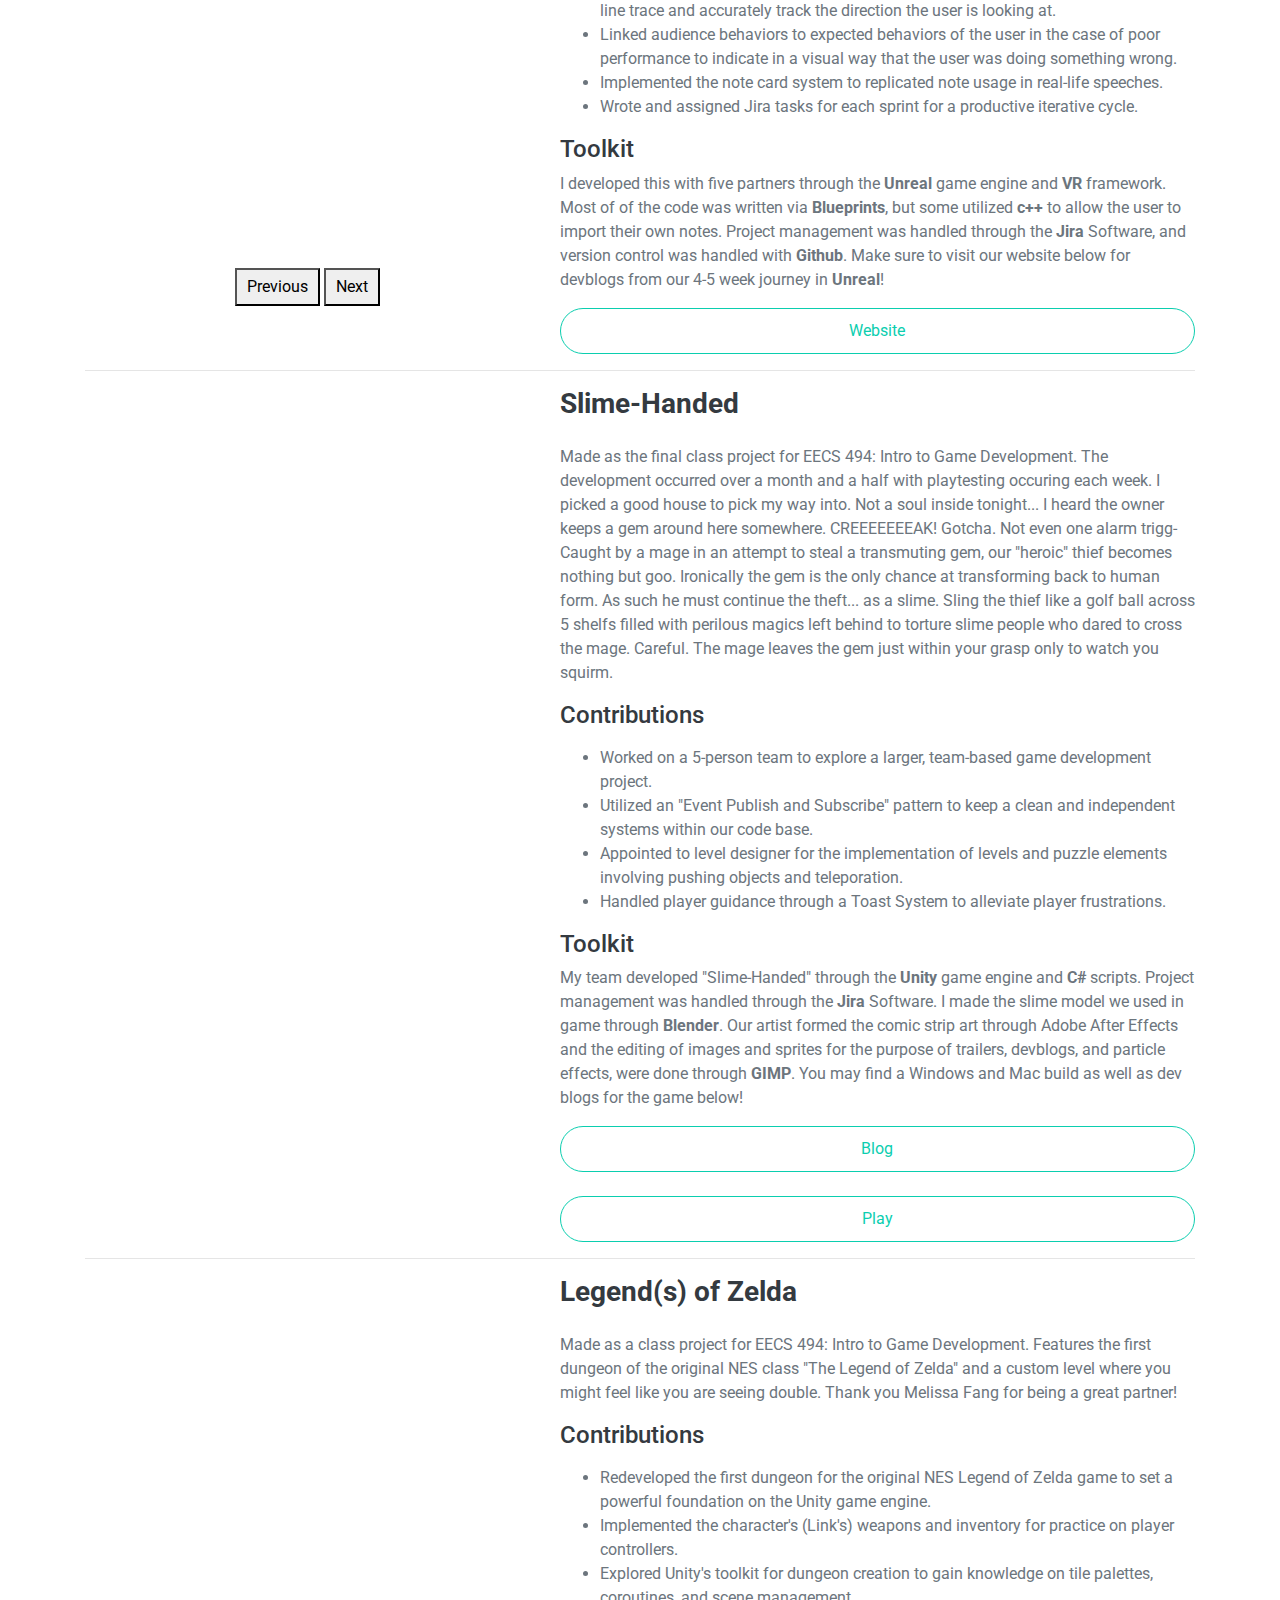
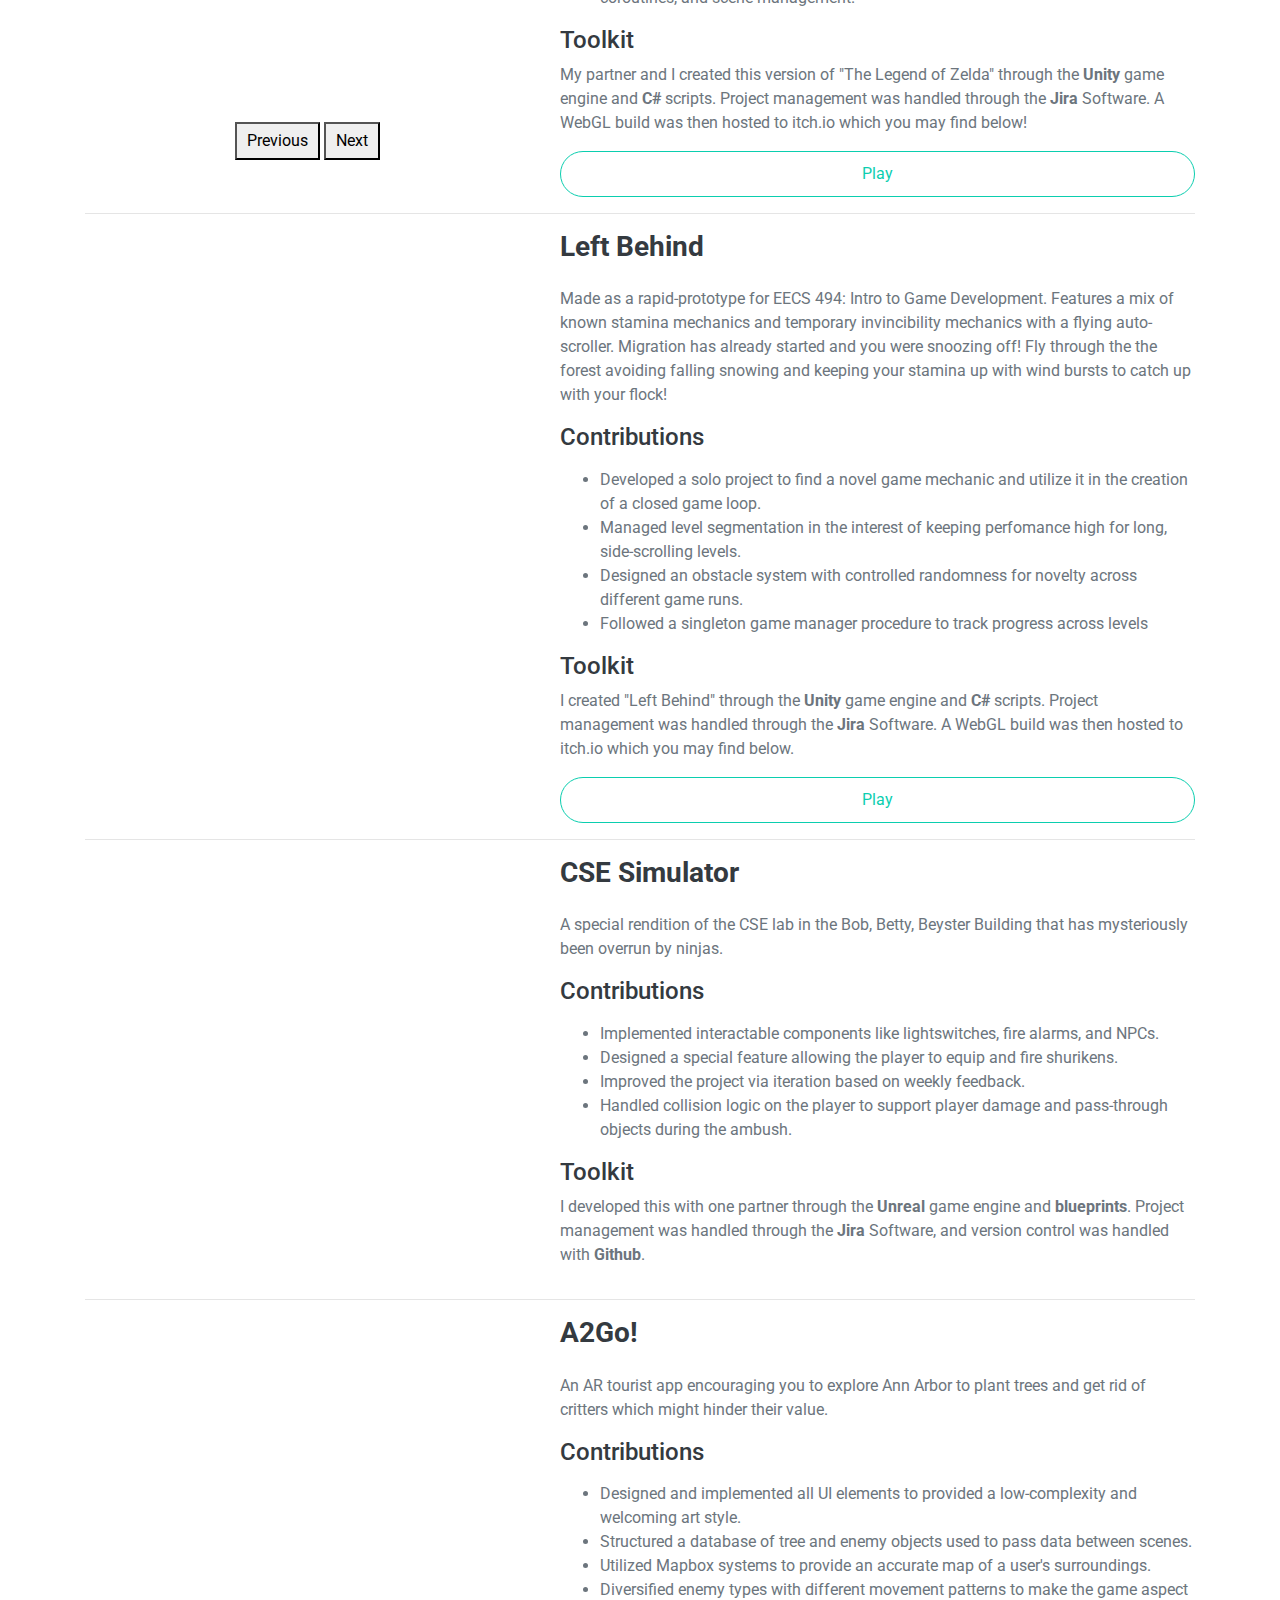
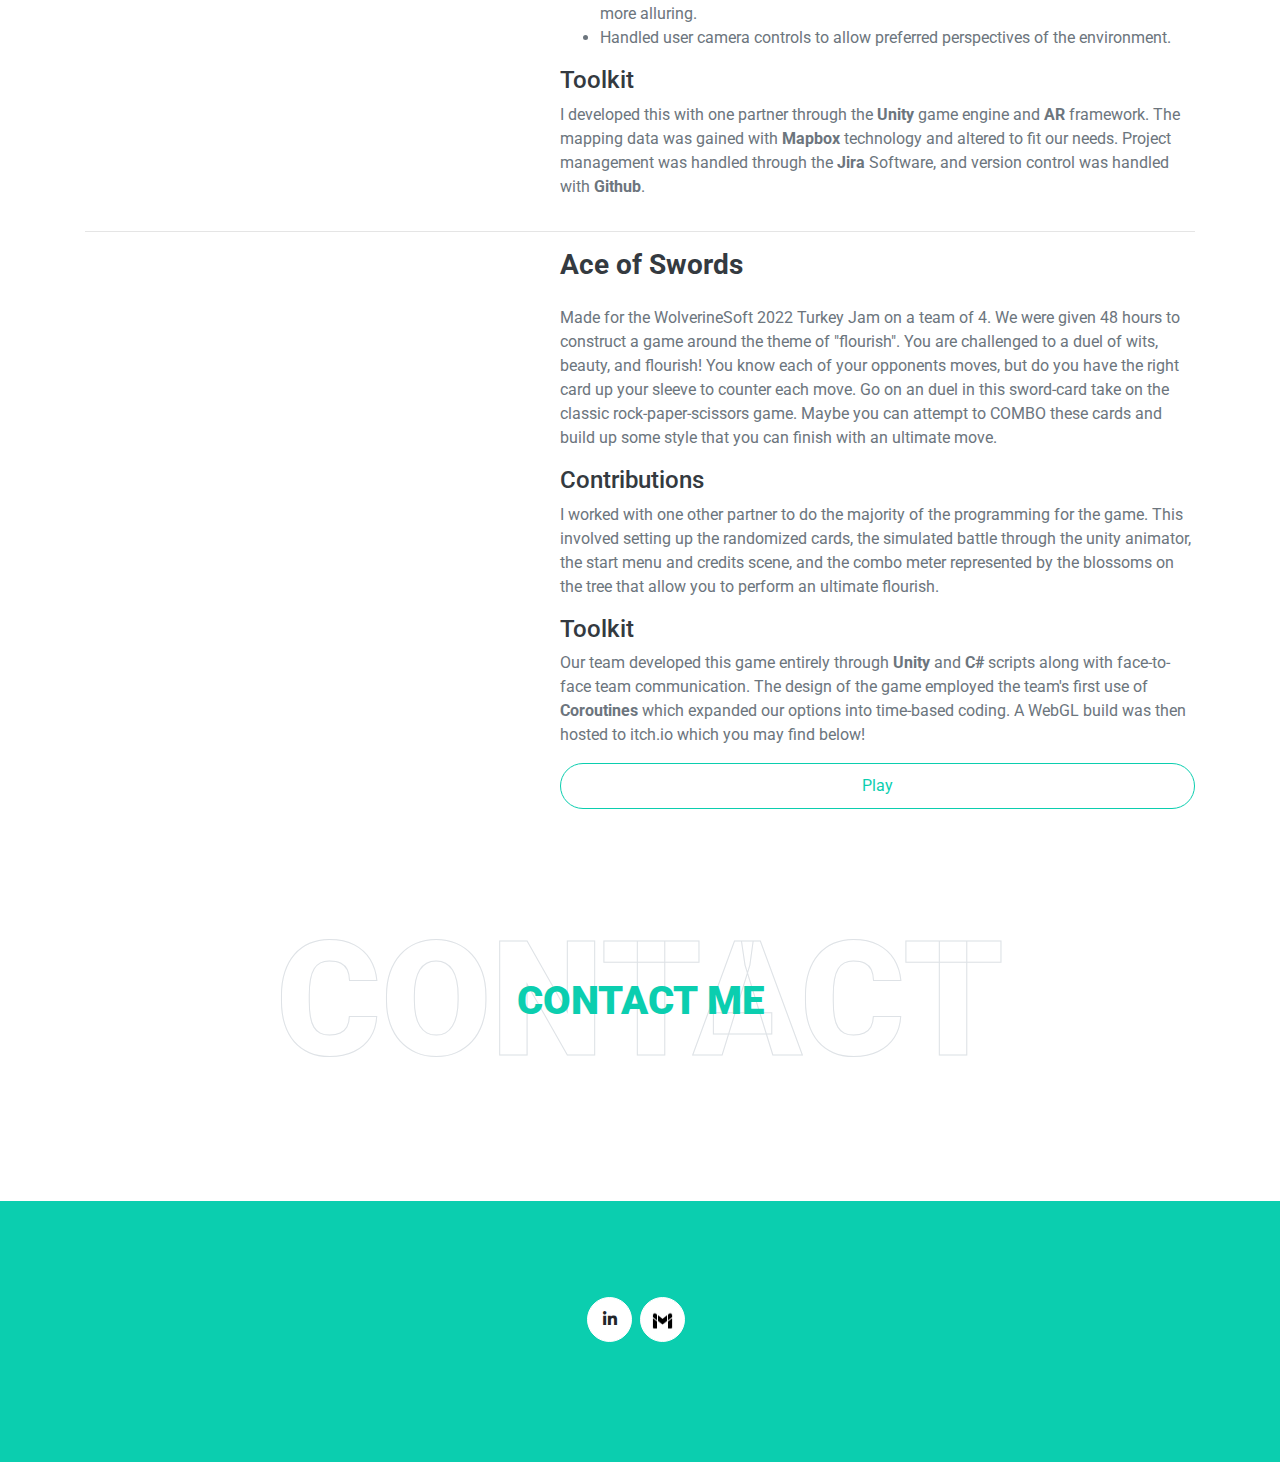
==== commit 3118336e: "Resume Update + Spellcheck" ====
--- a/index.html
+++ b/index.html
@@ -514,9 +514,9 @@
                         <ul>
                             <li>Designed and implemented all UI elements to provided a low-complexity and welcoming art style.</li>
                             <li>Structured a database of tree and enemy objects used to pass data between scenes.</li>
-                            <li>Utlizied Mapbox systems to provide an accurate map of a user's surroundings.</li>
+                            <li>Utilized Mapbox systems to provide an accurate map of a user's surroundings.</li>
                             <li>Diversified enemy types with different movement patterns to make the game aspect more alluring.</li>
-                            <li>Handled user camera controls to allow preferred perspectivs of the environment.</li>
+                            <li>Handled user camera controls to allow preferred perspectives of the environment.</li>
                         </ul>
                     </p>
                     <h4>Toolkit</h4>
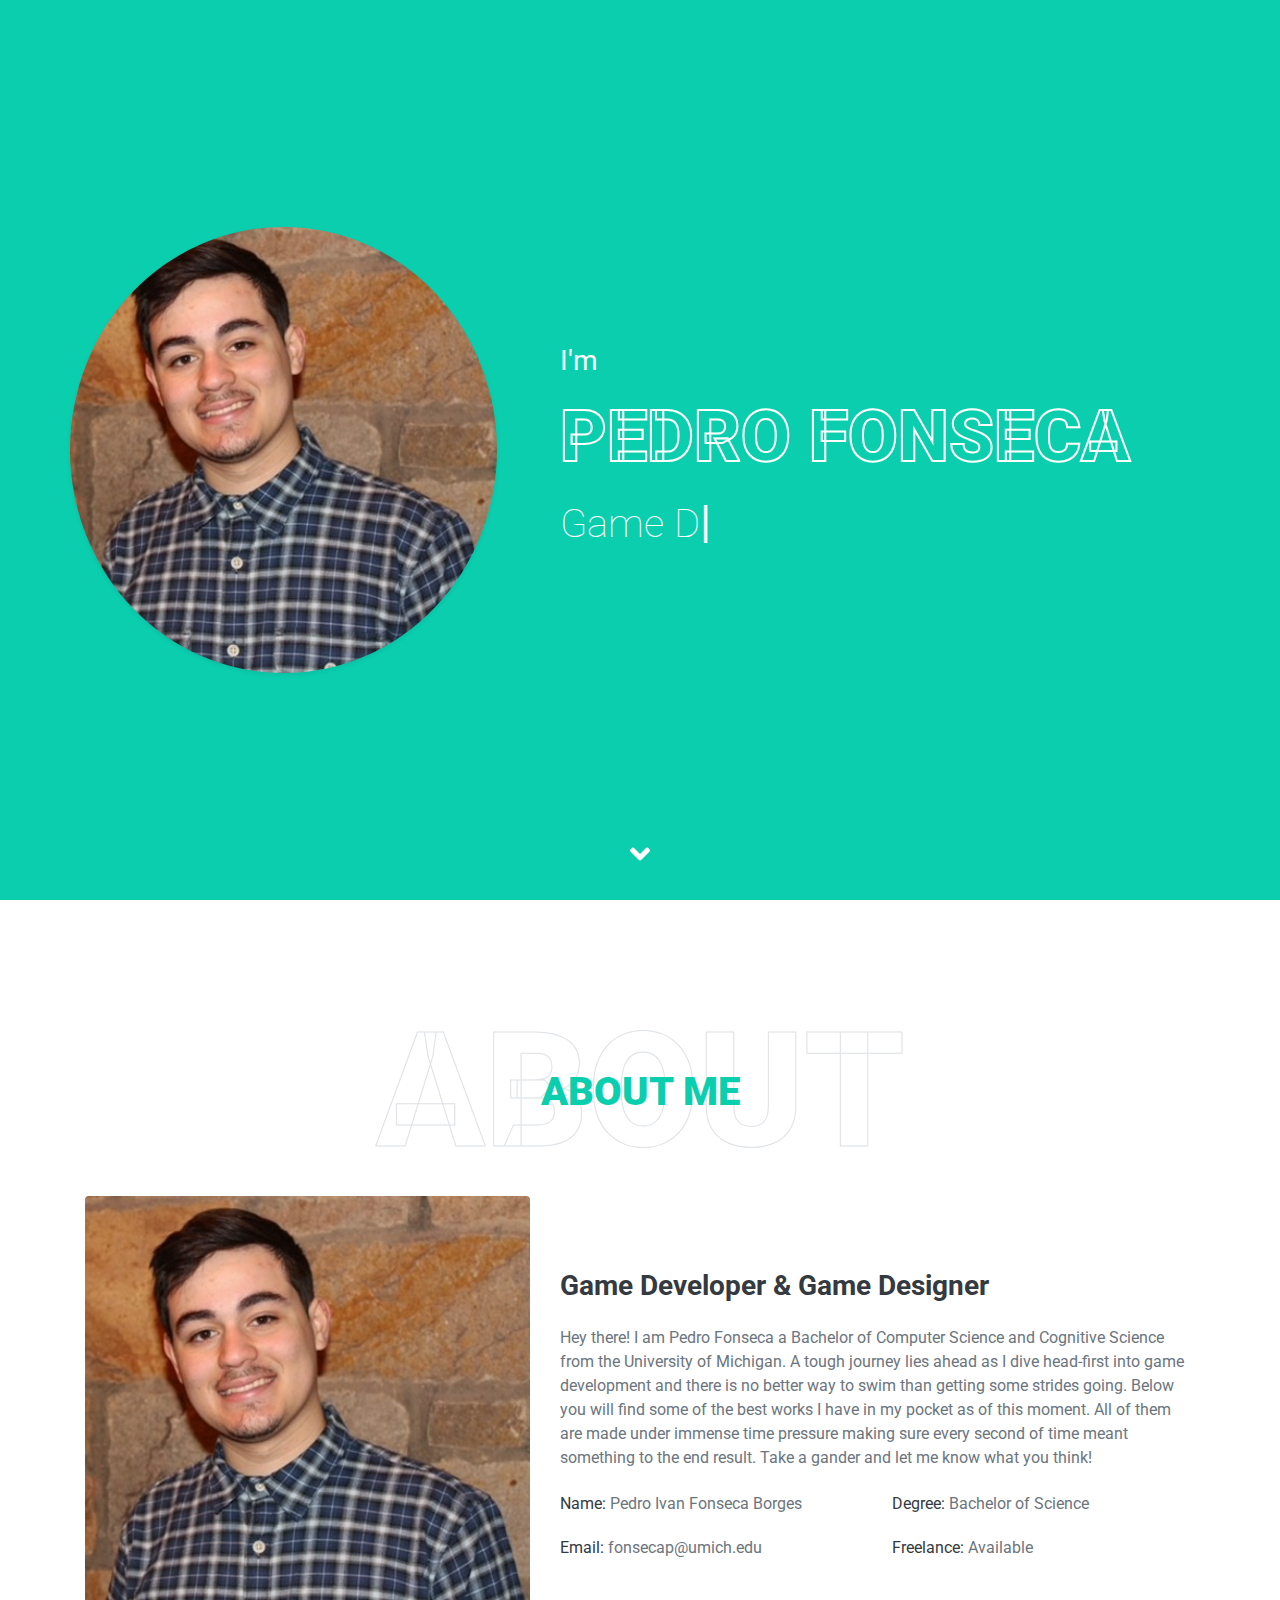
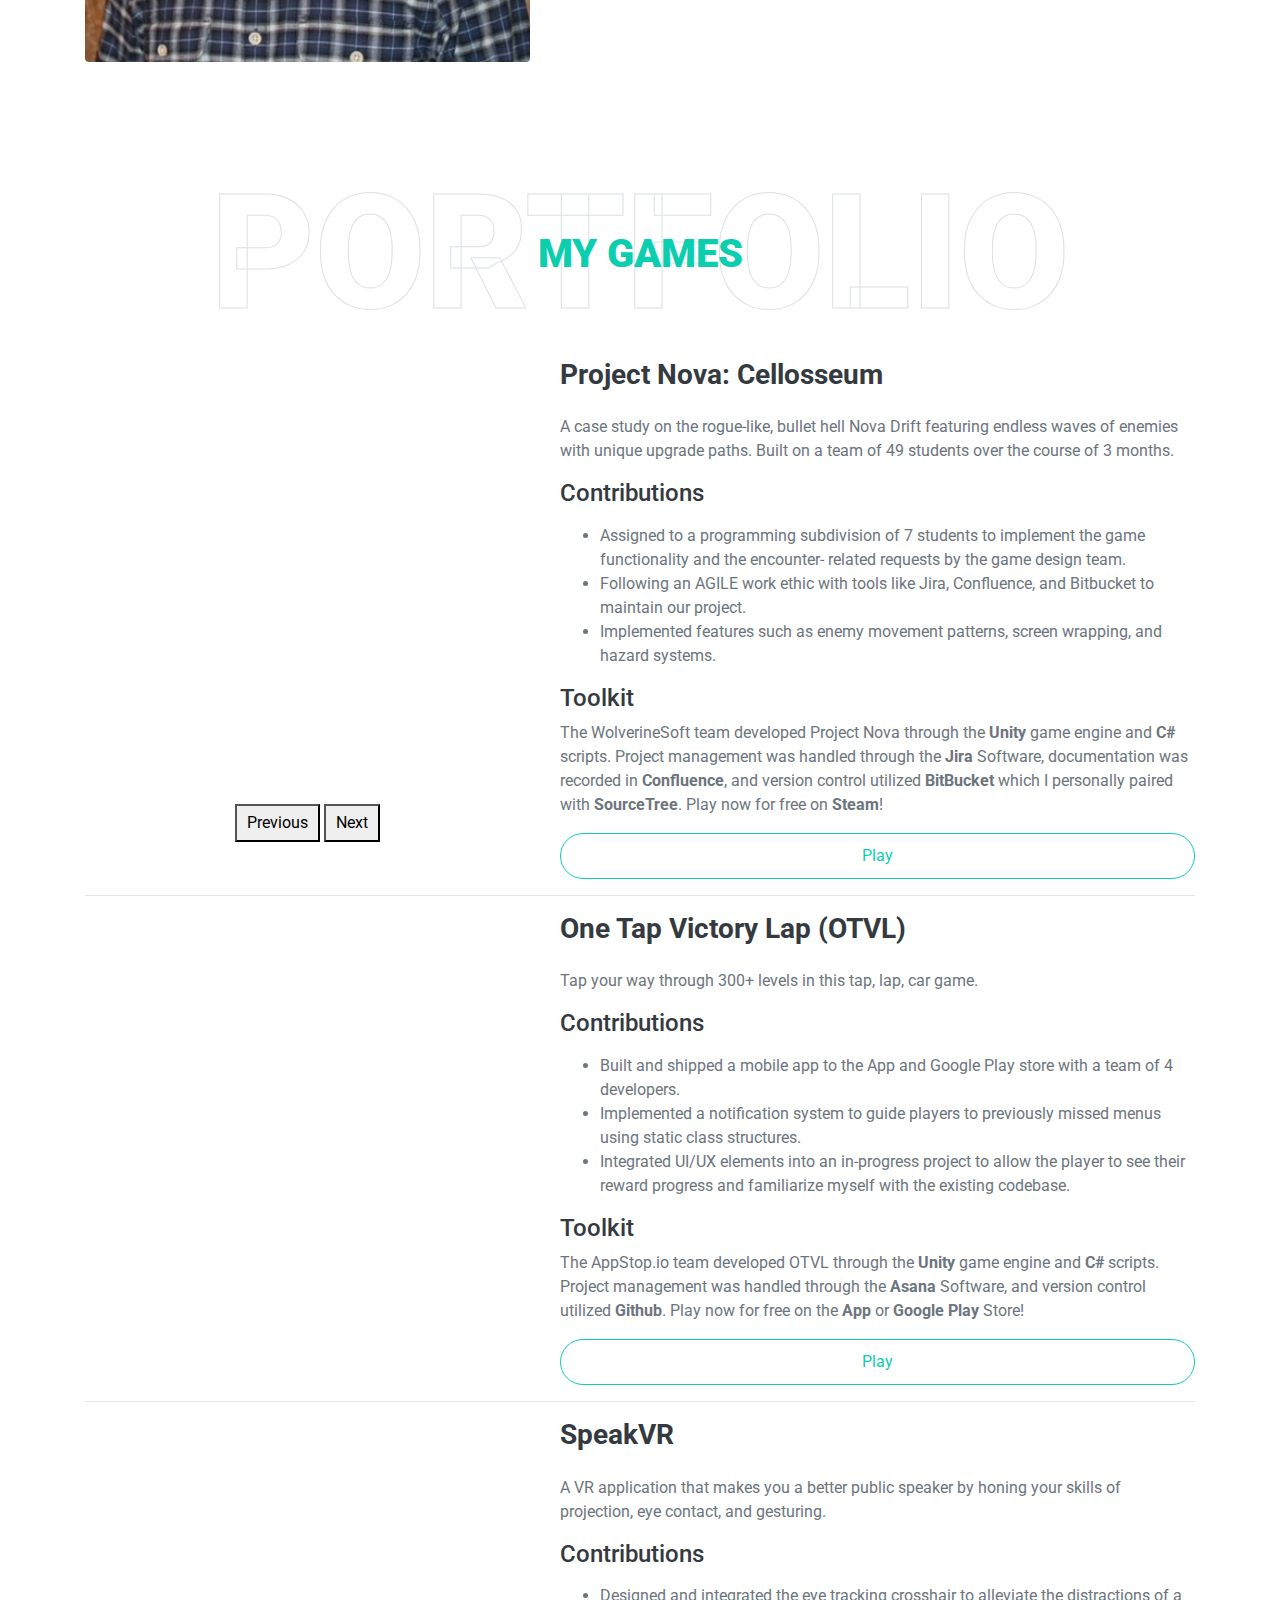
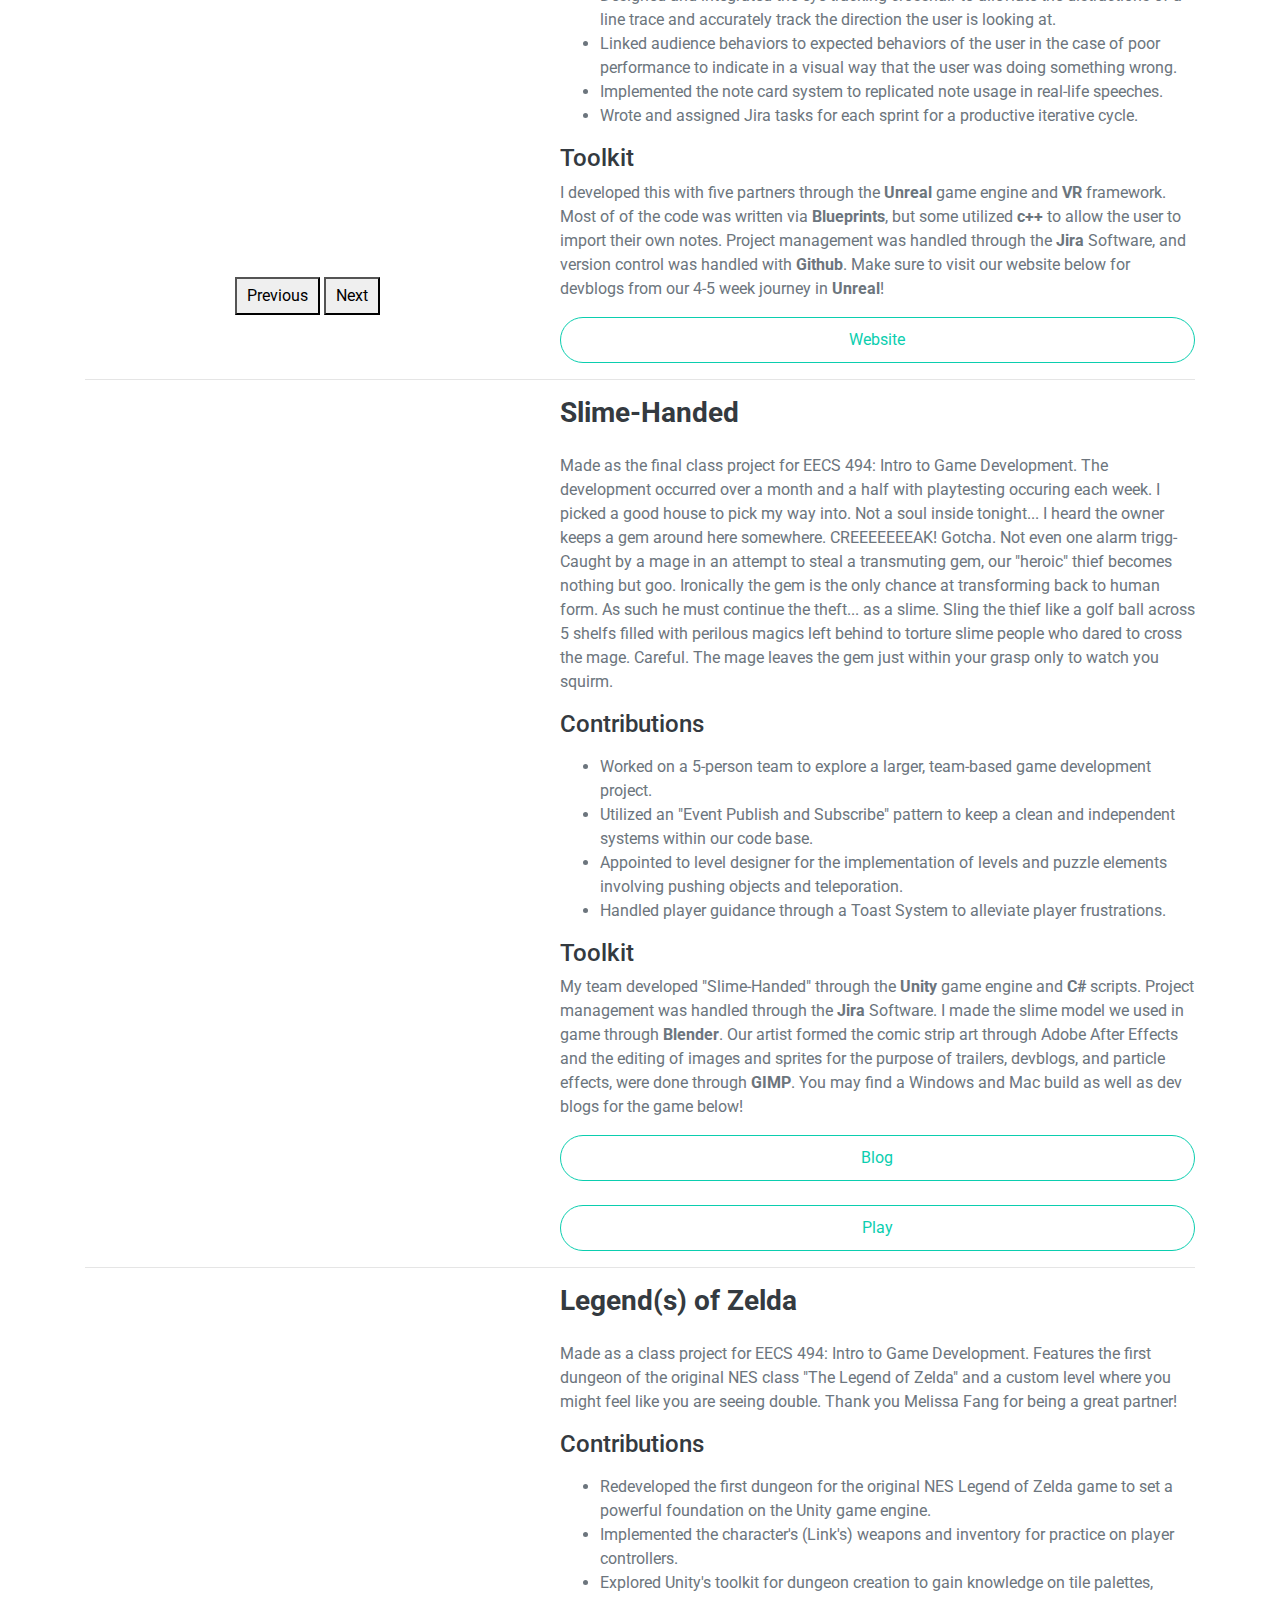
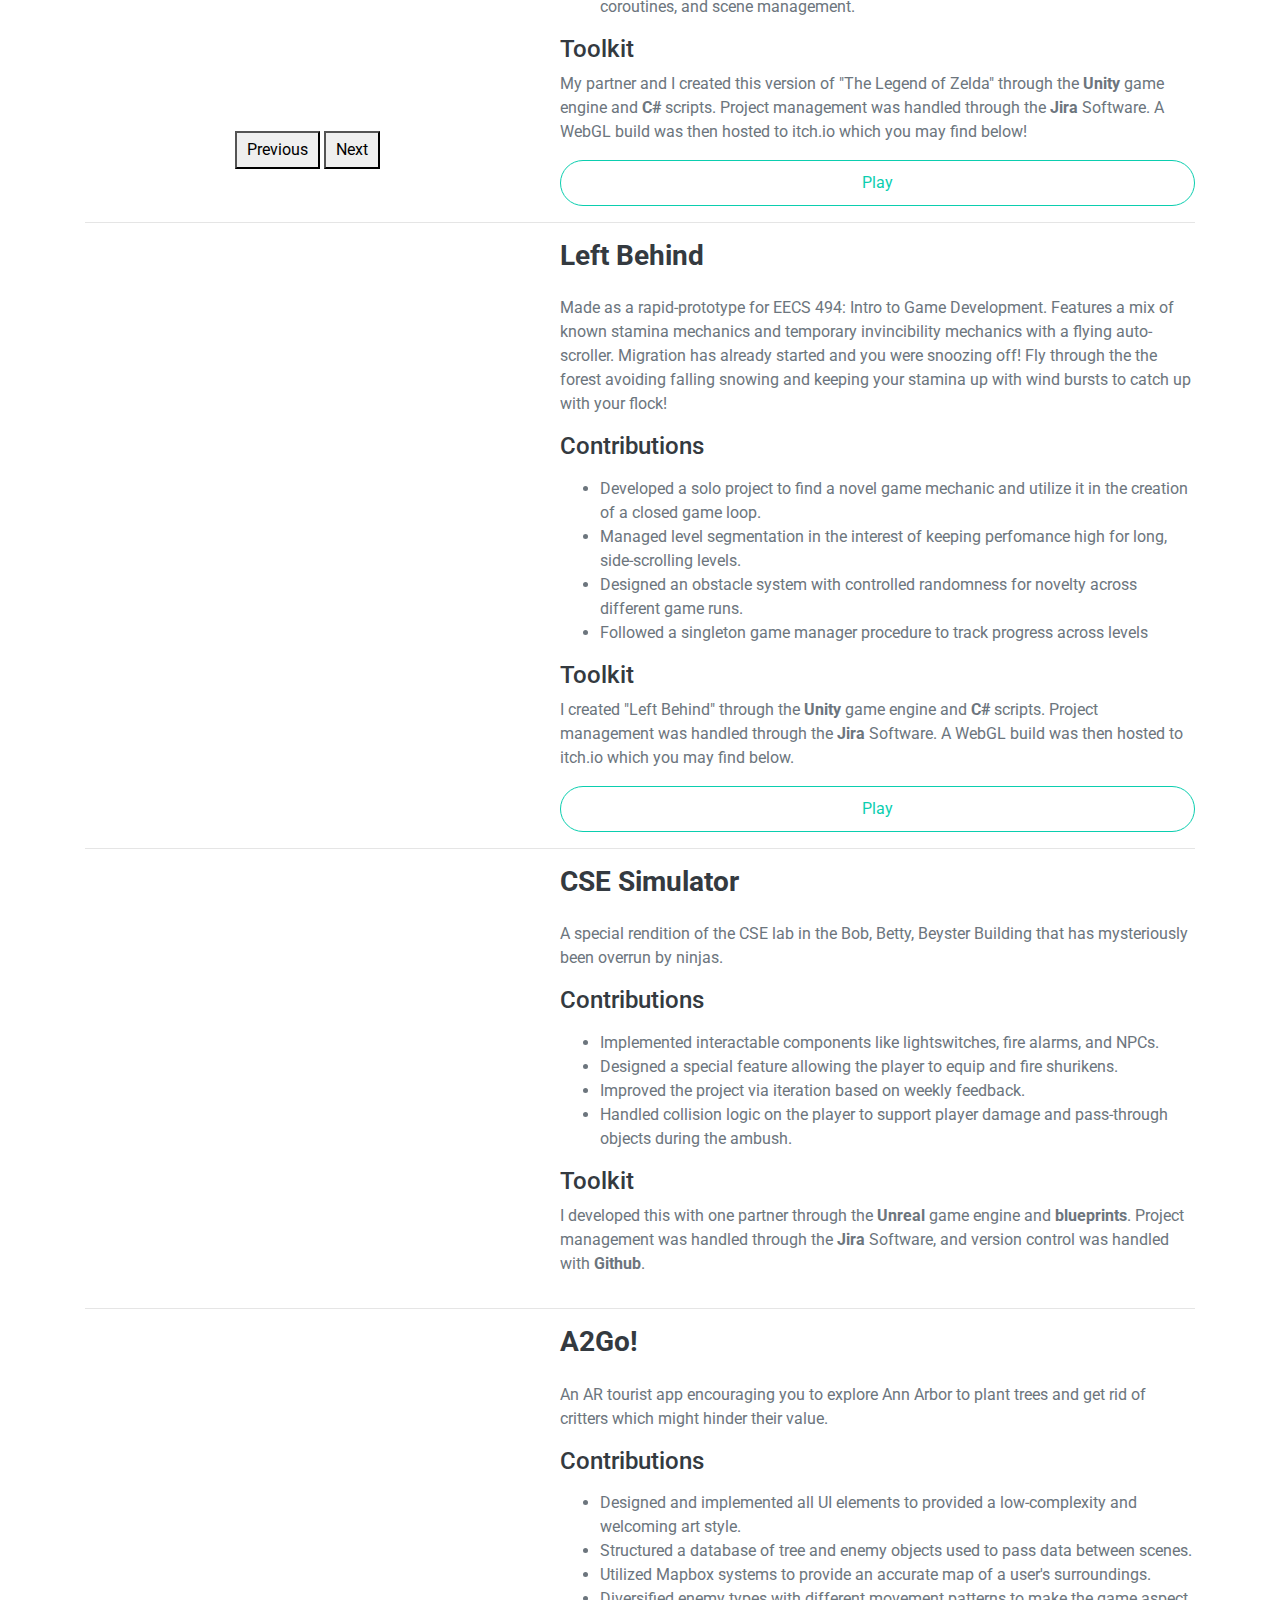
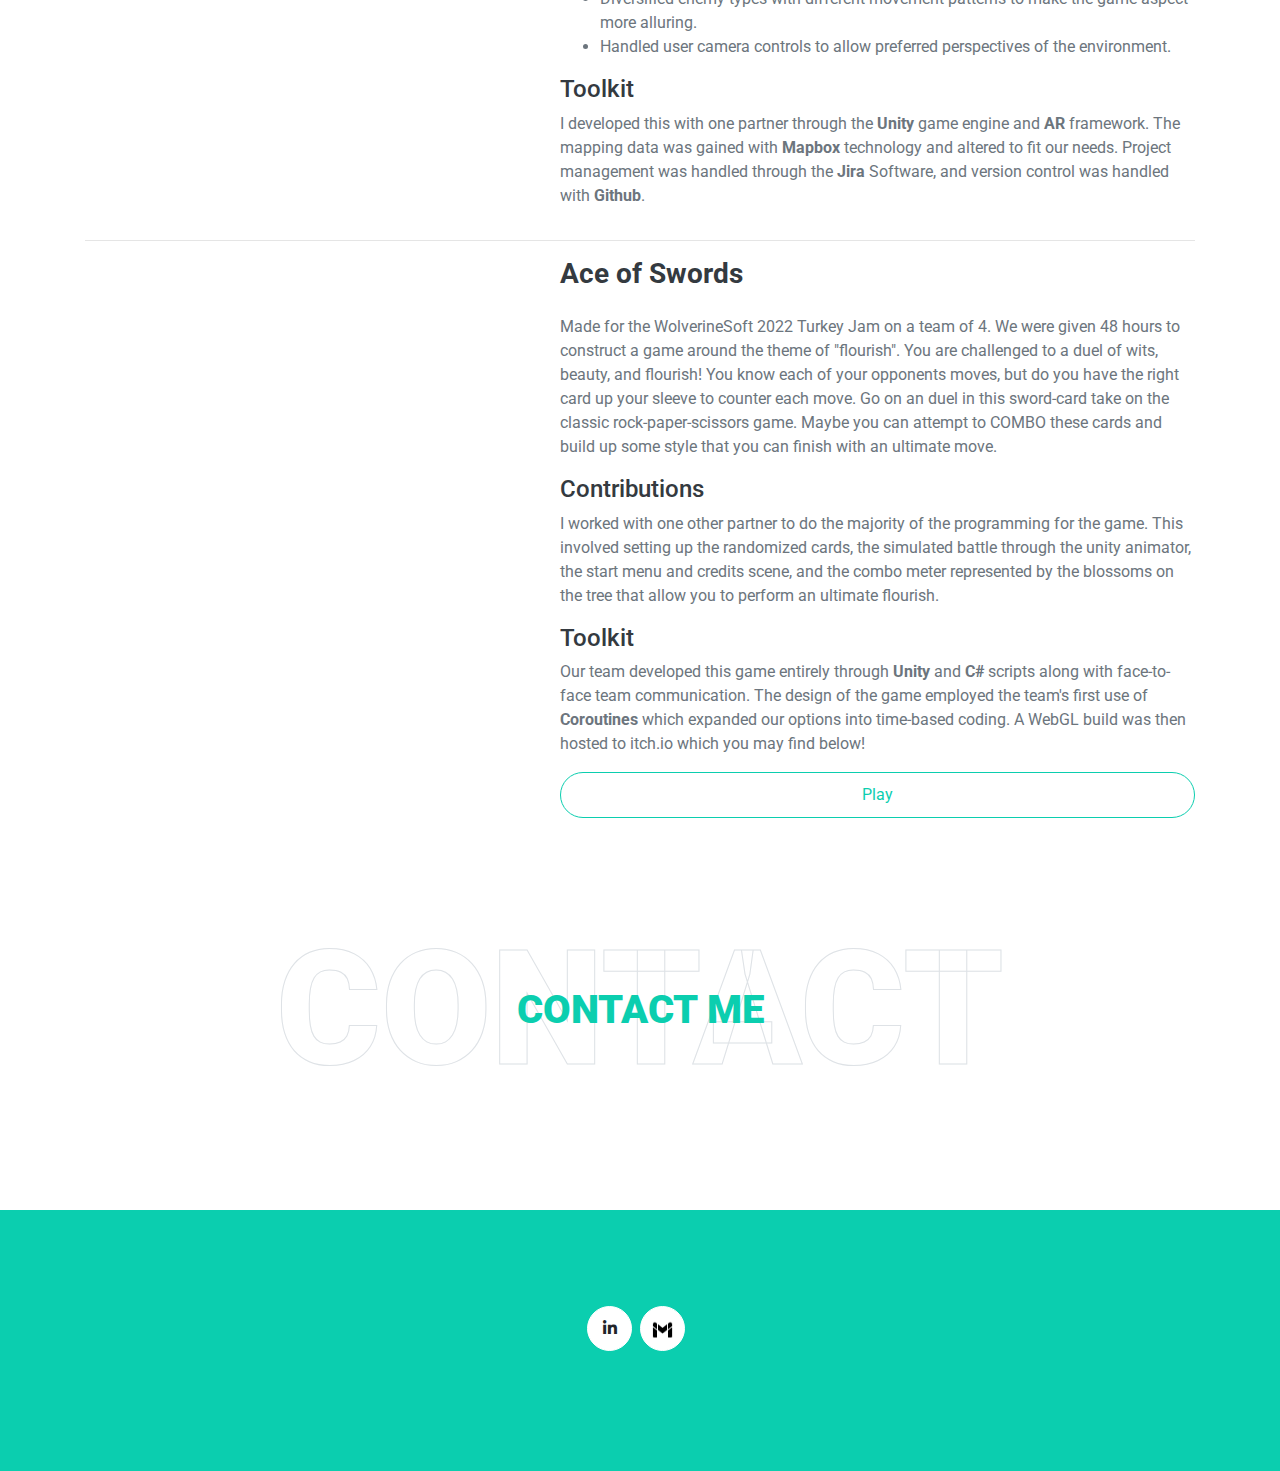
==== commit bb6901e0: "Added Job Title" ====
--- a/index.html
+++ b/index.html
@@ -87,7 +87,7 @@
                     <h3 class="text-white font-weight-normal mb-3">I'm</h3>
                     <h1 class="display-3 text-uppercase text-primary mb-2" style="-webkit-text-stroke: 2px #ffffff;">Pedro Fonseca</h1>
                     <h1 class="typed-text-output d-inline font-weight-lighter text-white"></h1>
-                    <div class="typed-text d-none">Game Developer, Game Designer, Narrator</div>
+                    <div class="typed-text d-none">Game Developer, Game Designer, Narrator, Software Engineer</div>
                     <!-- <div class="d-flex align-items-center justify-content-center justify-content-lg-start pt-5">
                         <a href="" class="btn btn-outline-light mr-5">Download CV</a>
                         <button type="button" class="btn-play" data-toggle="modal"
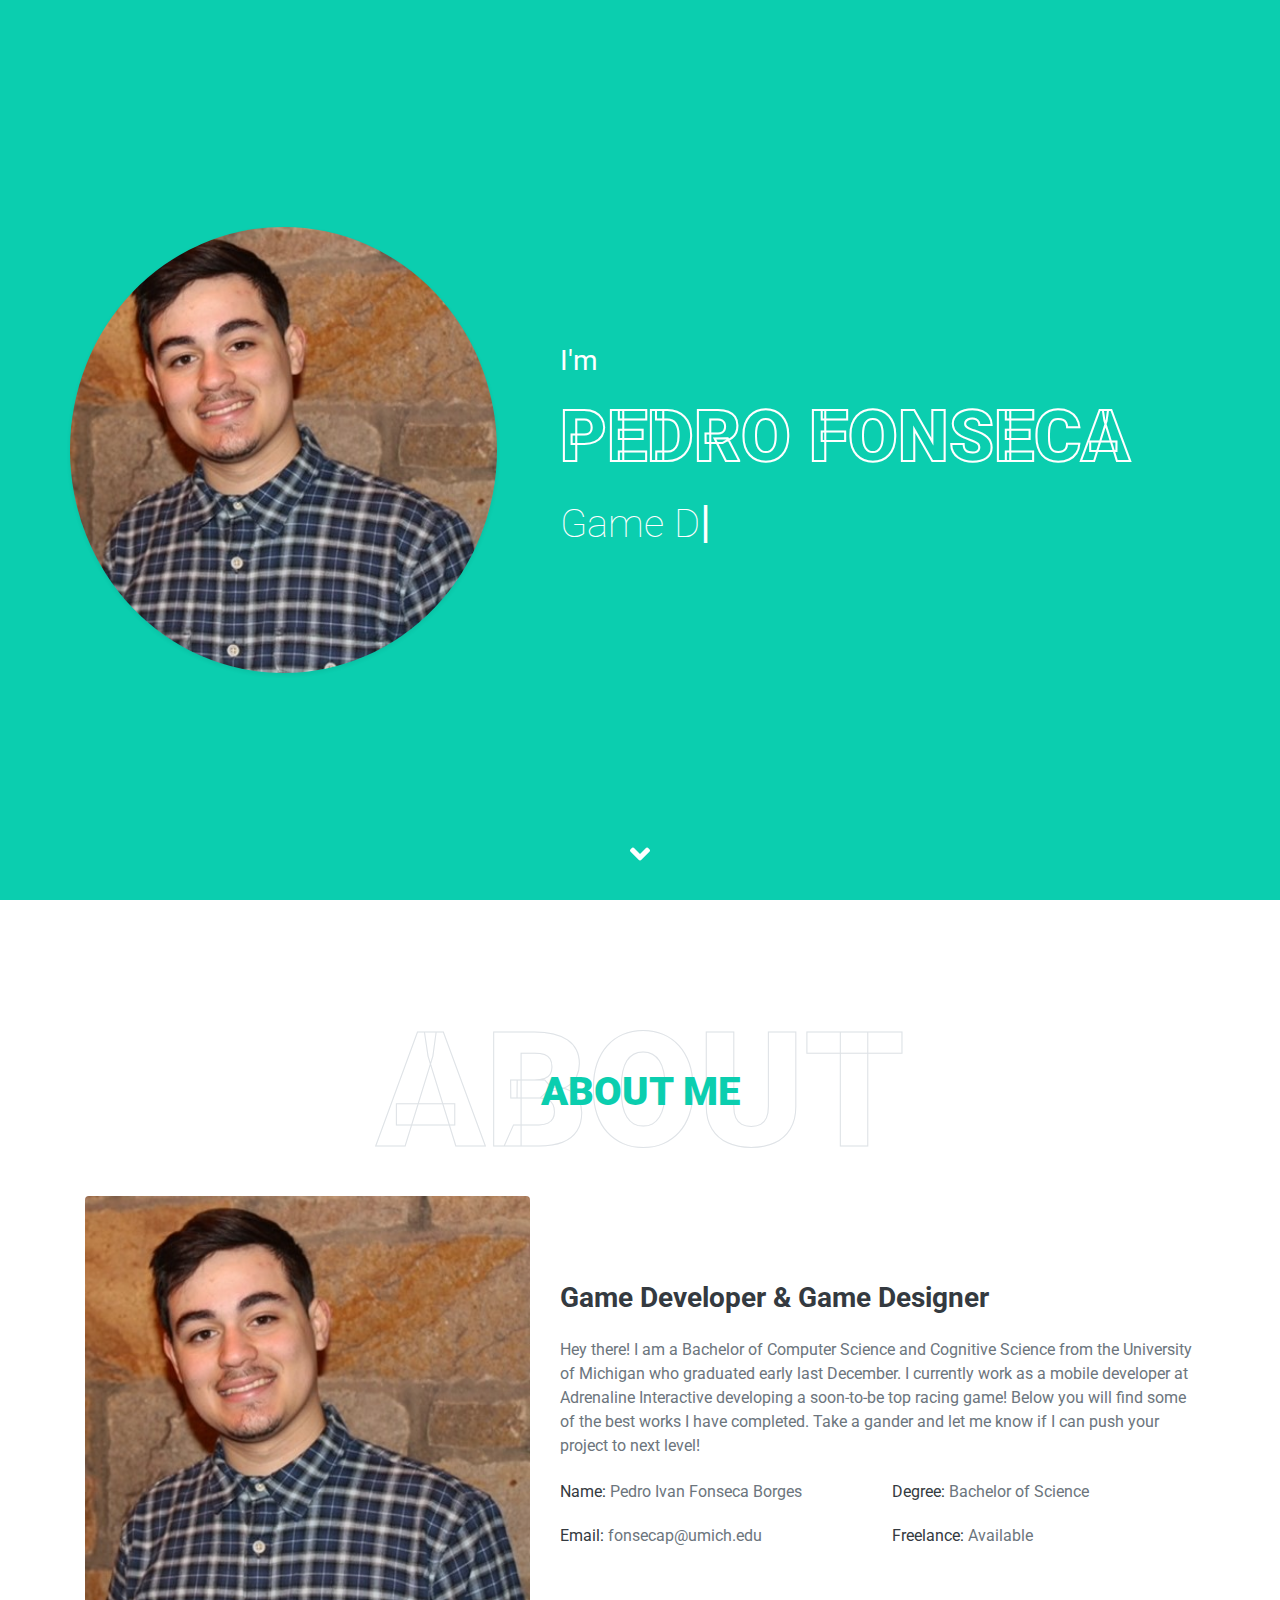
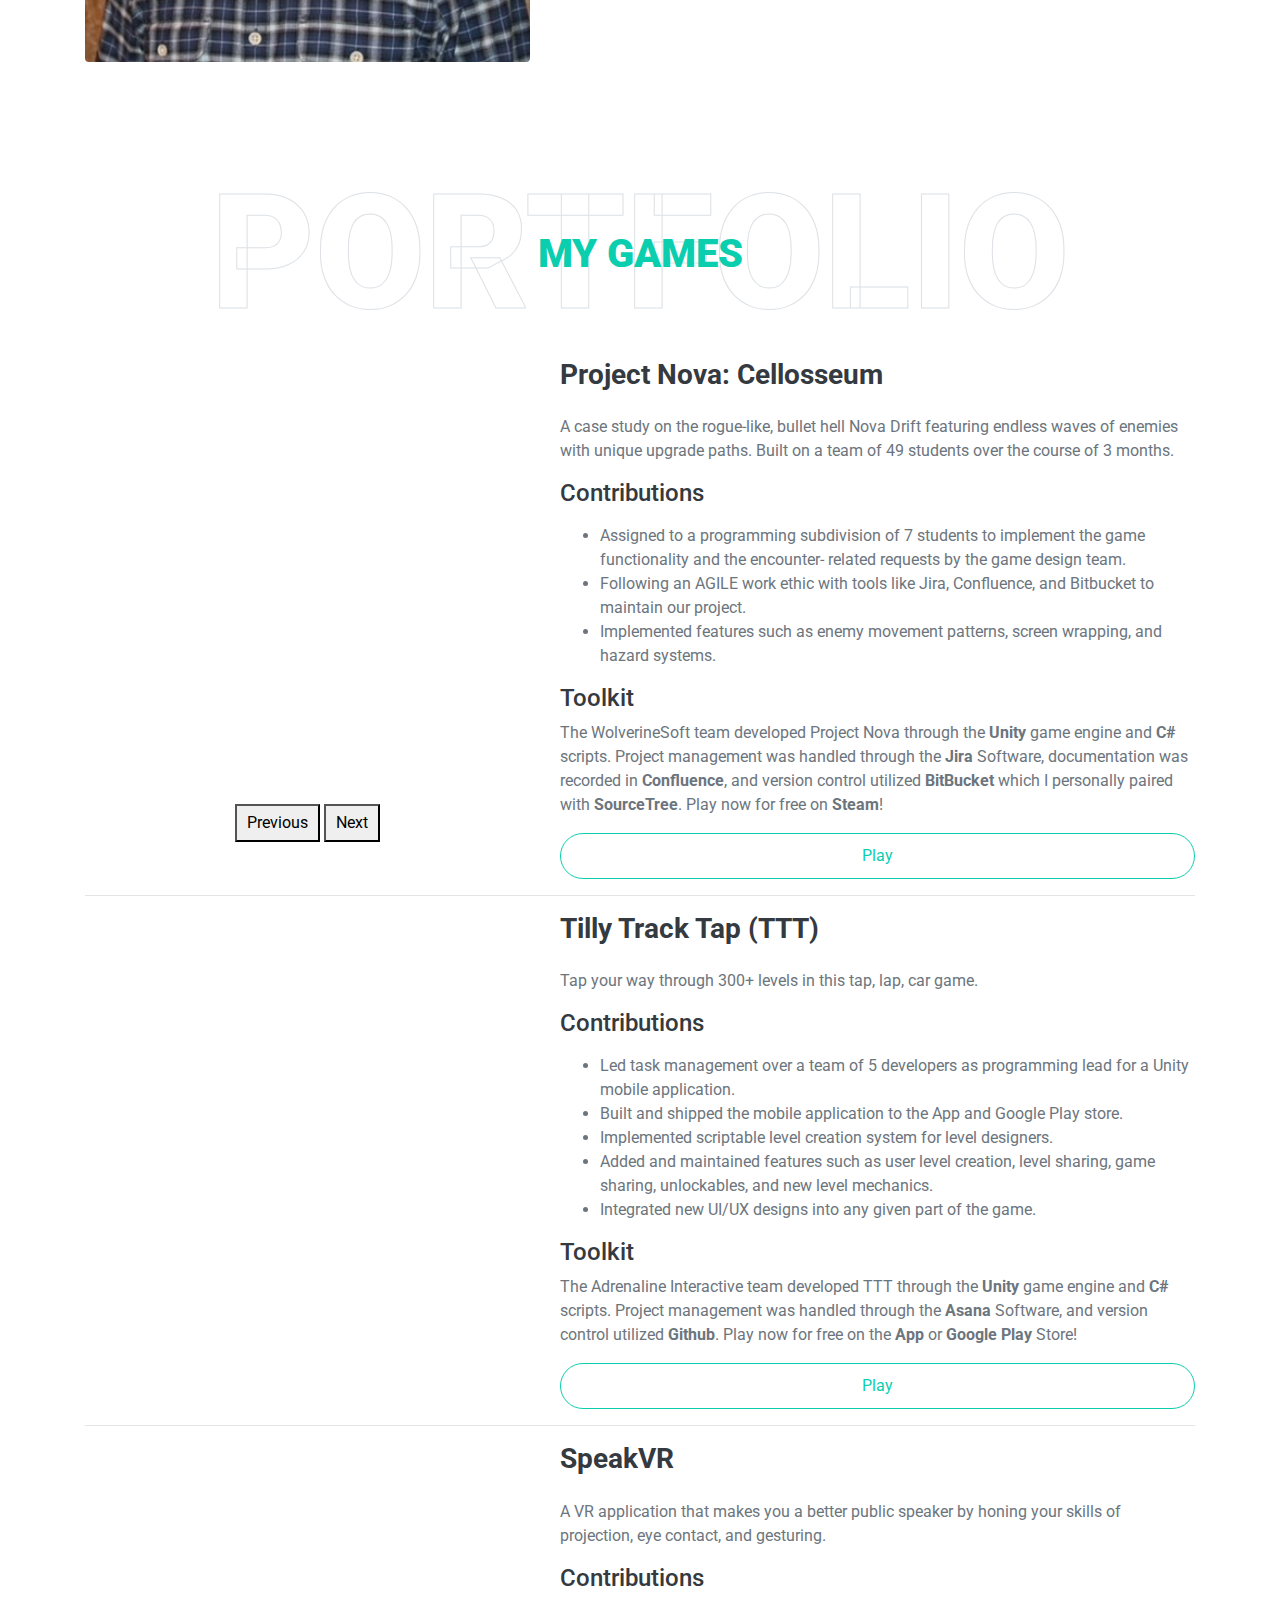
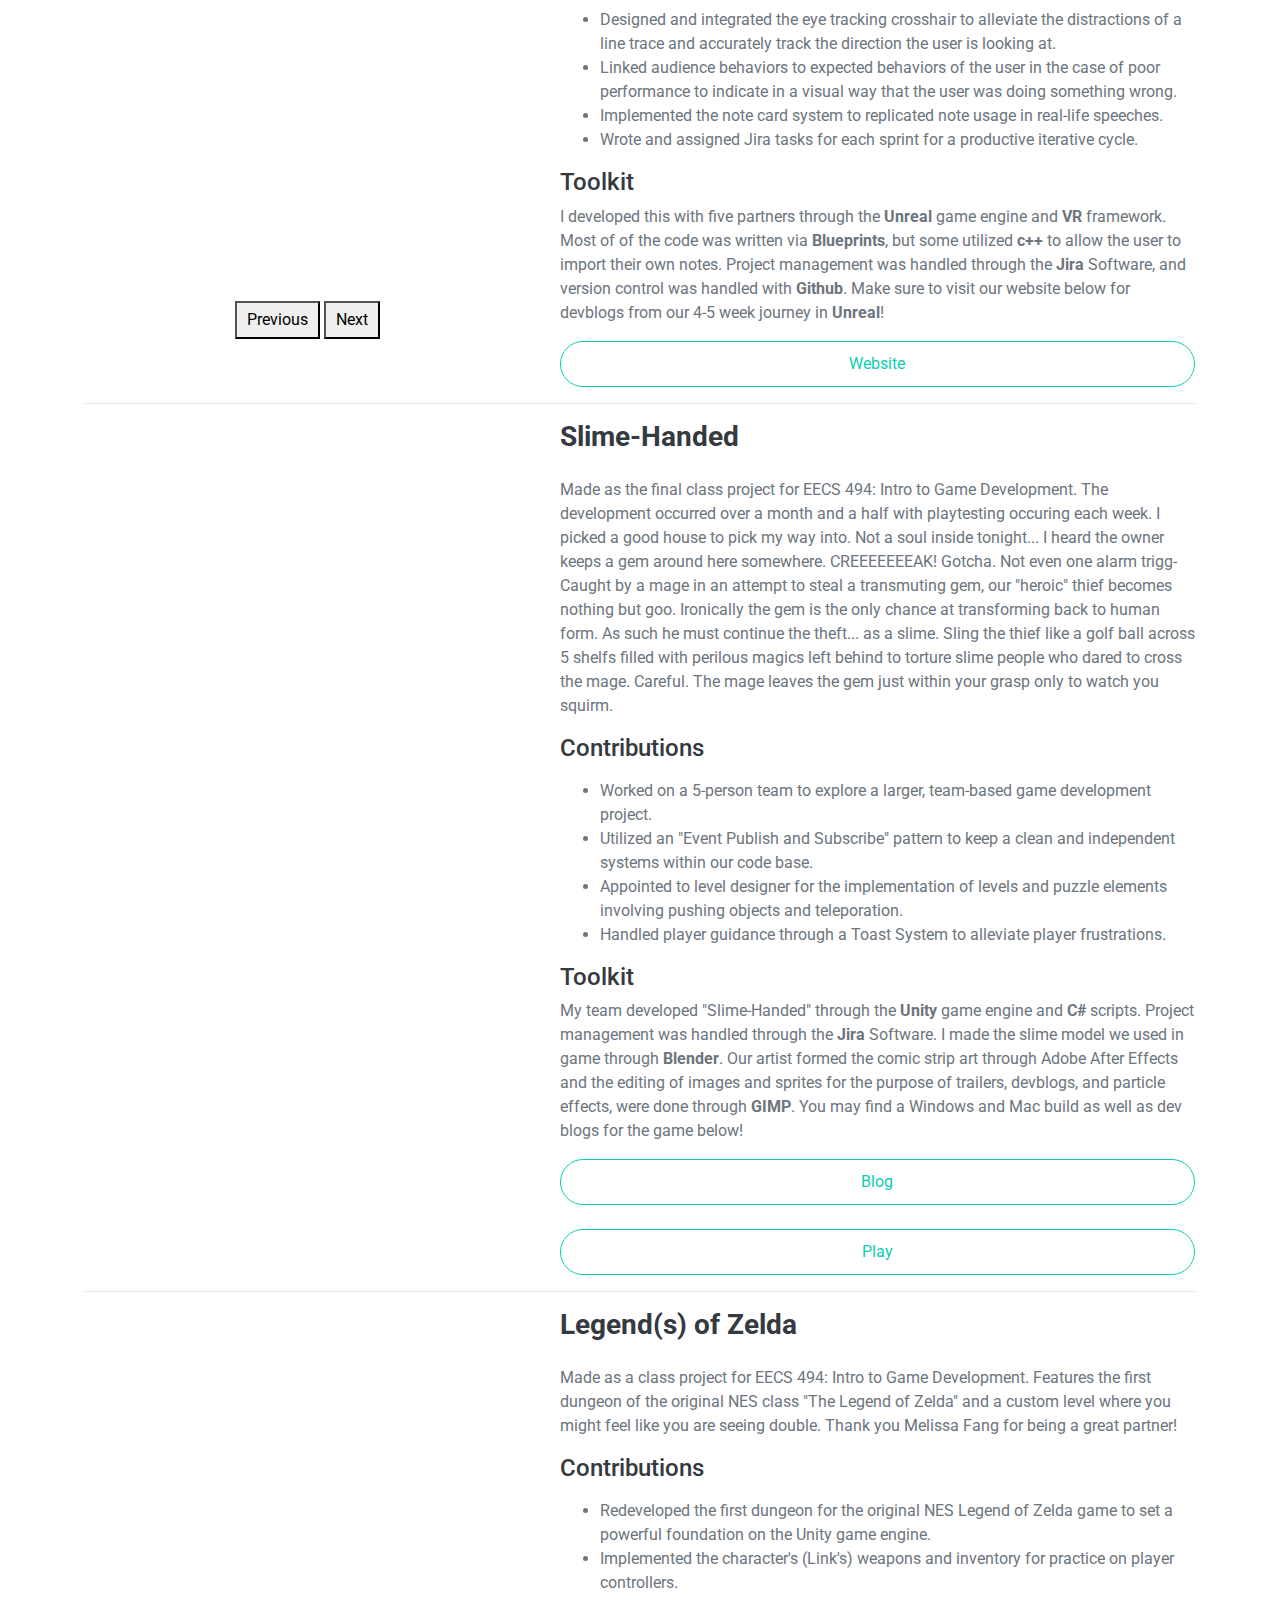
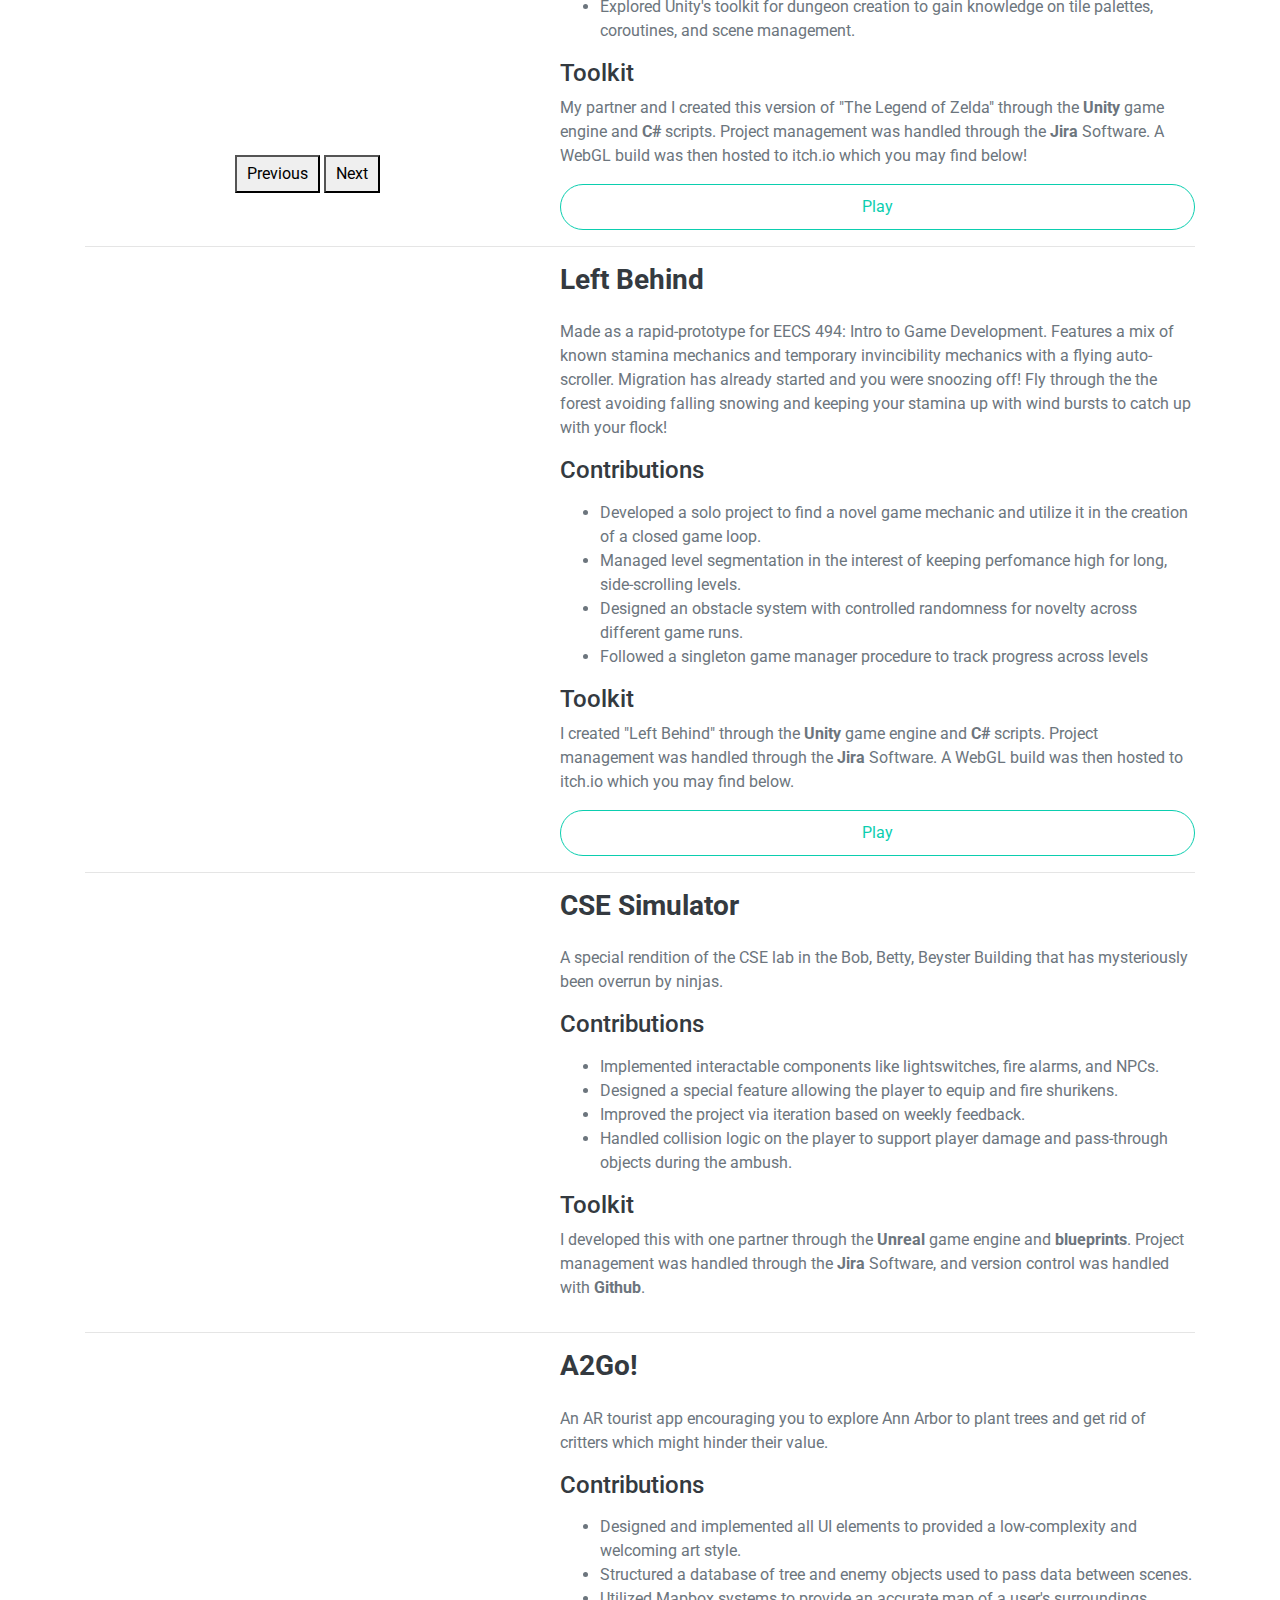
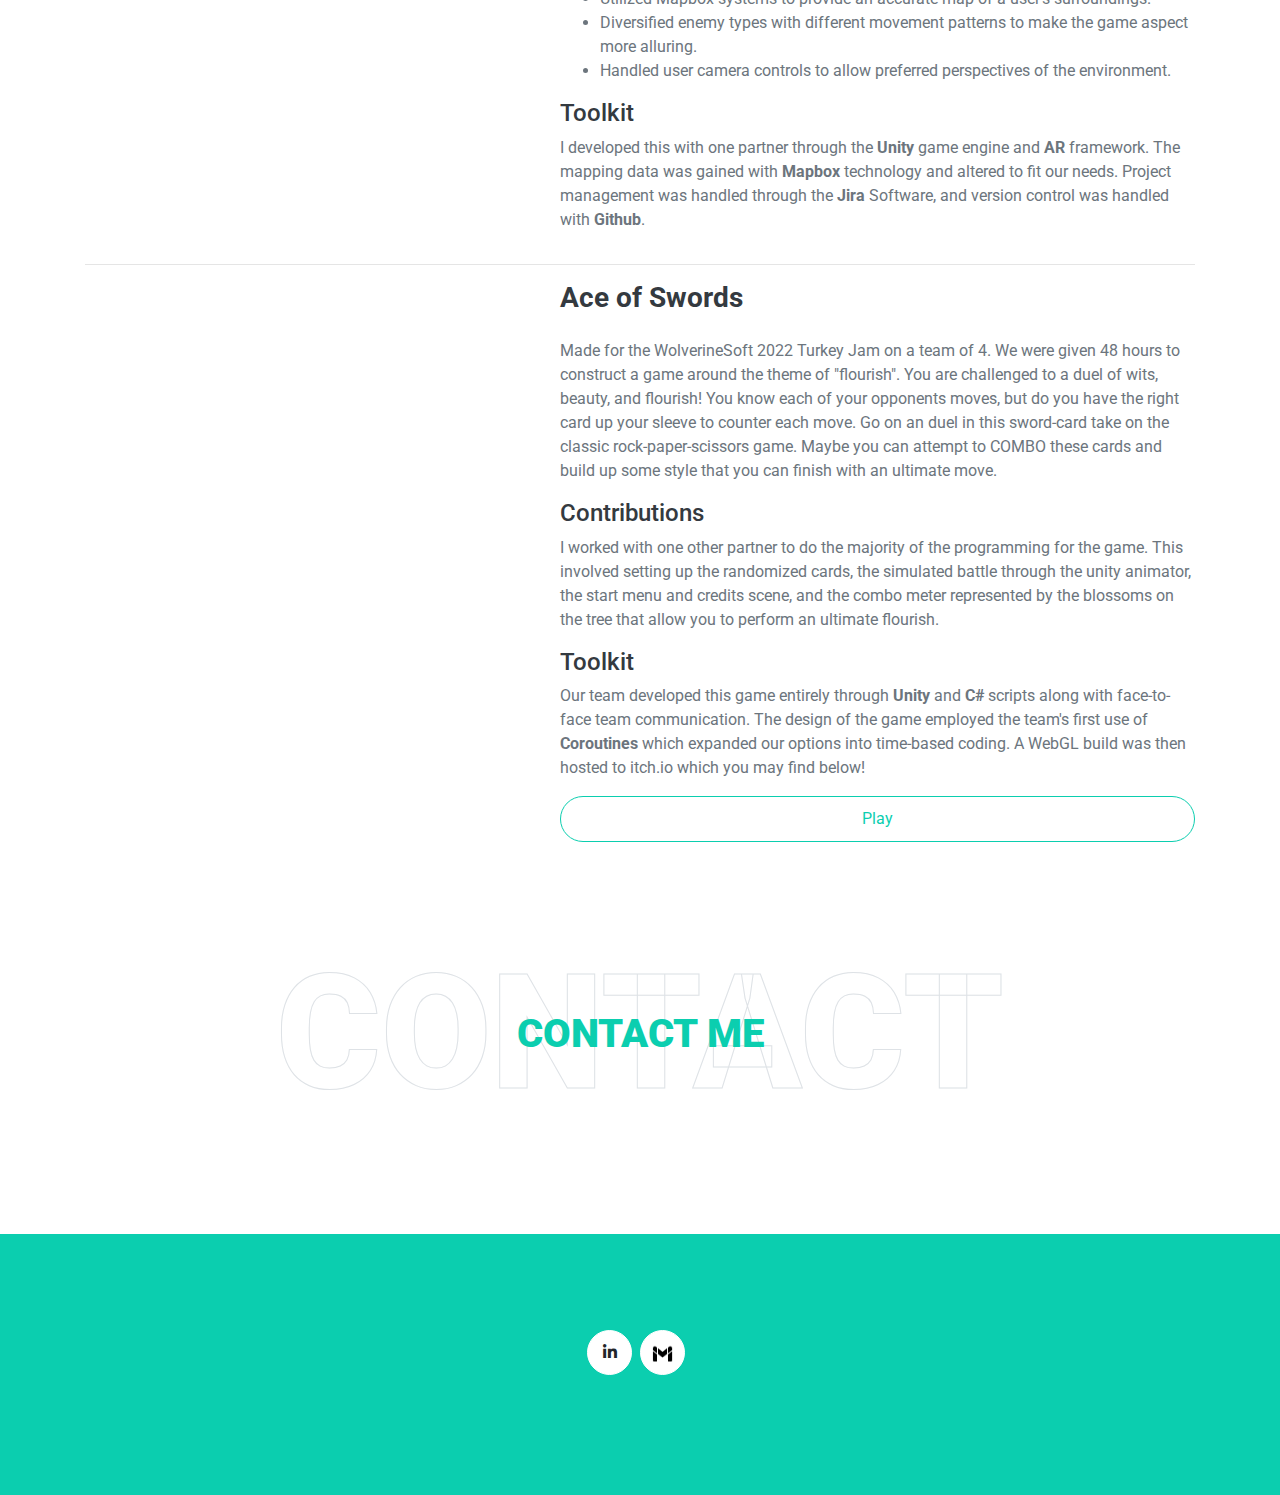
==== commit 0bbe256b: "Tilly Track Tap Update" ====
--- a/index.html
+++ b/index.html
@@ -3,7 +3,7 @@
 
 <head>
     <meta charset="utf-8">
-    <title>Pedro's Spotlight</title>
+    <title>Portfolio for Pedro Fonseca</title>
     <meta content="width=device-width, initial-scale=1.0" name="viewport">
     <meta content="Free HTML Templates" name="keywords">
     <meta content="Free HTML Templates" name="description">
@@ -116,10 +116,9 @@
                 </div>
                 <div class="col-lg-7">
                     <h3 class="mb-4">Game Developer & Game Designer</h3>
-                    <p>Hey there! I am Pedro Fonseca a Bachelor of Computer Science and Cognitive Science from the University of Michigan.
-						A tough journey lies ahead as I dive head-first into game development and there is no better way to swim than getting some strides going.
-						Below you will find some of the best works I have in my pocket as of this moment. All of them are made under immense time pressure making
-						sure every second of time meant something to the end result. Take a gander and let me know what you think!</p>
+                    <p>Hey there! I am a Bachelor of Computer Science and Cognitive Science from the University of Michigan who graduated early
+                        last December. I currently work as a mobile developer at Adrenaline Interactive developing a soon-to-be top racing game!
+						Below you will find some of the best works I have completed. Take a gander and let me know if I can push your project to next level!</p>
                     <div class="row mb-3">
                         <div class="col-sm-6 py-2"><h6>Name: <span class="text-secondary">Pedro Ivan Fonseca Borges</span></h6></div>
                         <div class="col-sm-6 py-2"><h6>Degree: <span class="text-secondary">Bachelor of Science</span></h6></div>
@@ -217,29 +216,31 @@
             <div class="row align-items-center">
                 <div class="col-lg-5 pb-4 pb-lg-0">
                     <div class="slideshow-container">
-                        <iframe width="385" height="216" src="https://youtube.com/embed/NH-77PE4s1c?si=UUe3dvLI6DYAQSiD" frameborder="0" allowfullscreen></iframe>
-                    </div>
-                </div>
-                <div class="col-lg-7">
-                    <h3 class="mb-4">One Tap Victory Lap (OTVL)</h3>
+                        <iframe width="560" height="315" src="https://www.youtube.com/embed/vpluMX4uDDI?si=__olLpKHesCoLMiA" title="YouTube video player" frameborder="0" referrerpolicy="strict-origin-when-cross-origin" allowfullscreen></iframe>
+                    </div>
+                </div>
+                <div class="col-lg-7">
+                    <h3 class="mb-4">Tilly Track Tap (TTT)</h3>
                     <p>
                         Tap your way through 300+ levels in this tap, lap, car game.
                     </p>
                     <h4>Contributions</h4>
                     <p>
                         <ul>
-                            <li>Built and shipped a mobile app to the App and Google Play store with a team of 4 developers.</li>
-                            <li>Implemented a notification system to guide players to previously missed menus using static class structures.</li>
-                            <li>Integrated UI/UX elements into an in-progress project to allow the player to see their reward progress and familiarize myself with the existing codebase.</li>
-                        </ul>
-                    </p>
-                    <h4>Toolkit</h4>
-                    <p>
-                        The AppStop.io team developed OTVL through the <b>Unity</b> game engine and <b>C#</b> scripts.
+                            <li>Led task management over a team of 5 developers as programming lead for a Unity mobile application.</li>
+                            <li>Built and shipped the mobile application to the App and Google Play store.</li>
+                            <li>Implemented scriptable level creation system for level designers.</li>
+                            <li>Added and maintained features such as user level creation, level sharing, game sharing, unlockables, and new level mechanics.</li>
+                            <li>Integrated new UI/UX designs into any given part of the game. </li>
+                        </ul>
+                    </p>
+                    <h4>Toolkit</h4>
+                    <p>
+                        The Adrenaline Interactive team developed TTT through the <b>Unity</b> game engine and <b>C#</b> scripts.
                         Project management was handled through the <b>Asana</b> Software, and version control utilized <b>Github</b>.
                         Play now for free on the <b>App</b> or <b>Google Play</b> Store!
                     </p>
-                    <a href="https://onetapvictorylap.com/" class="btn btn-outline-primary d-none d-lg-block">Play</a>
+                    <a href="https://tillytaptrack.com/" class="btn btn-outline-primary d-none d-lg-block">Play</a>
                 </div>
             </div>
             <hr>
